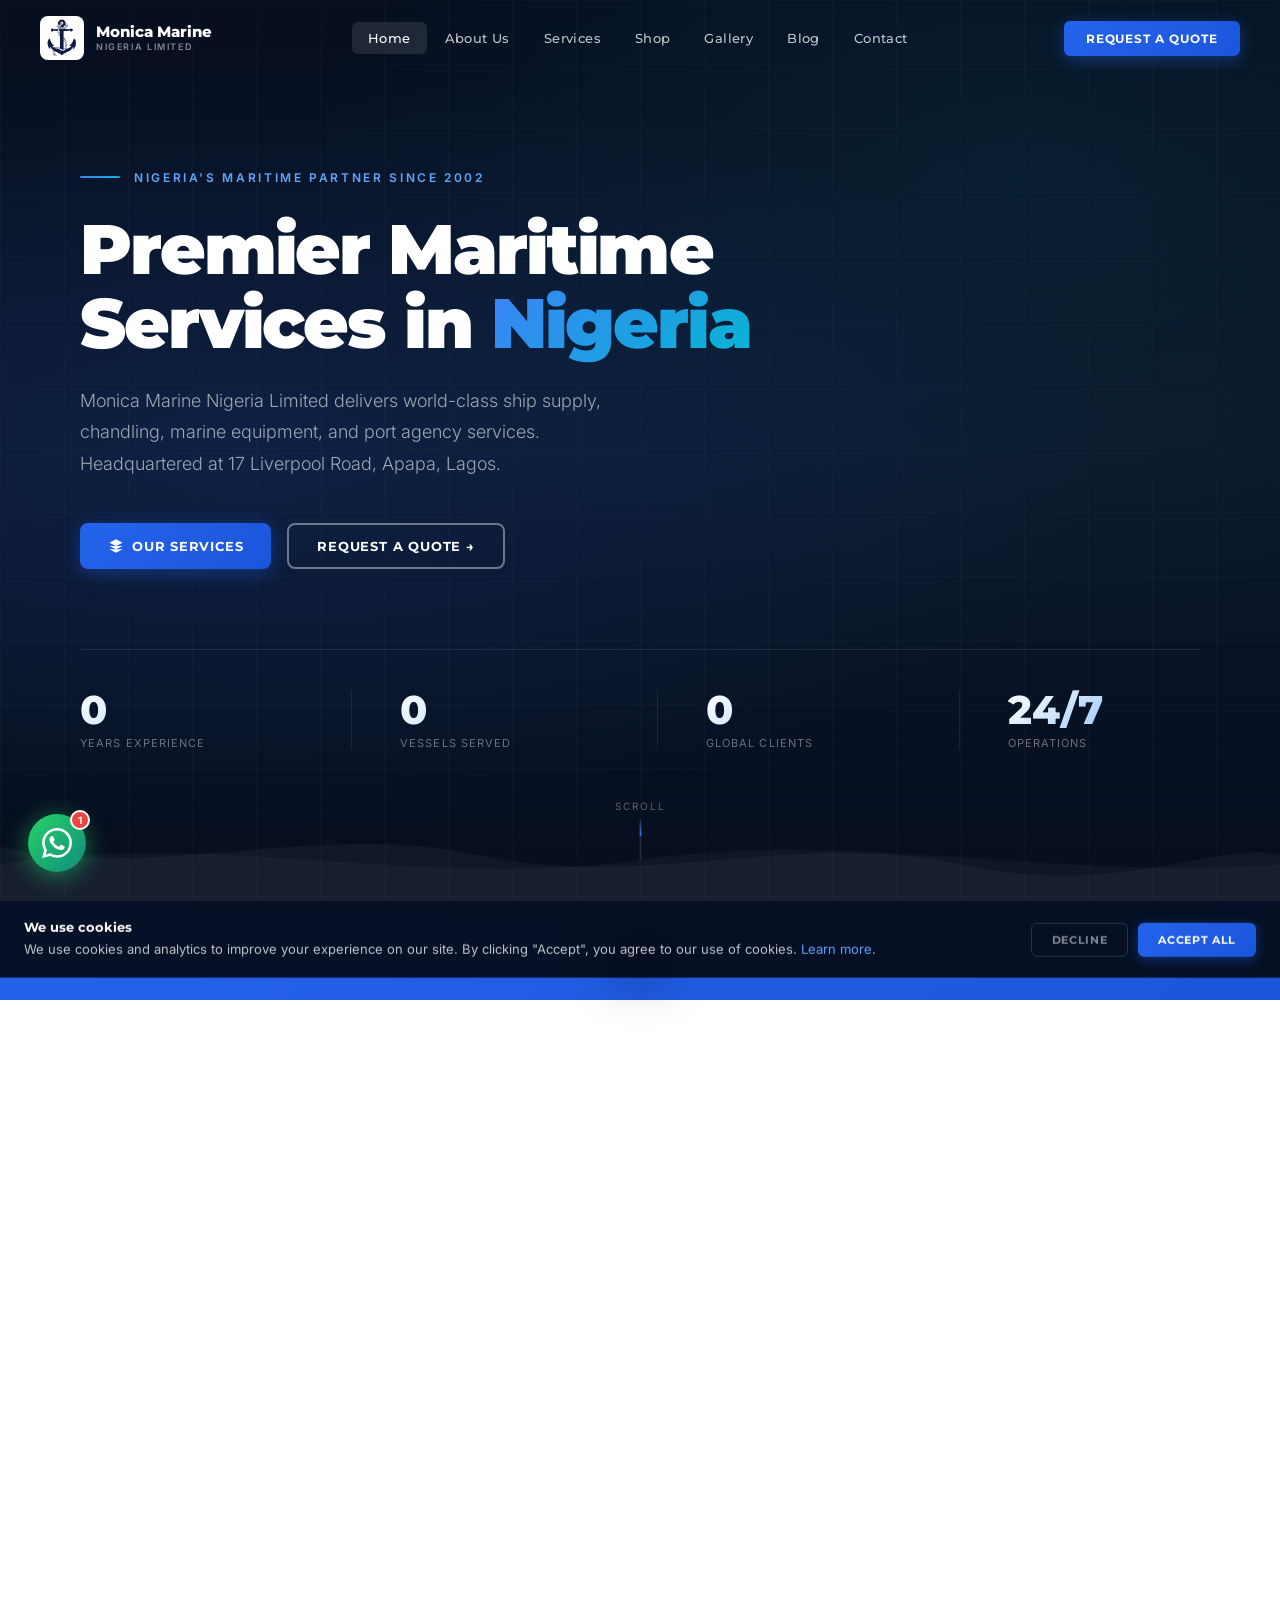
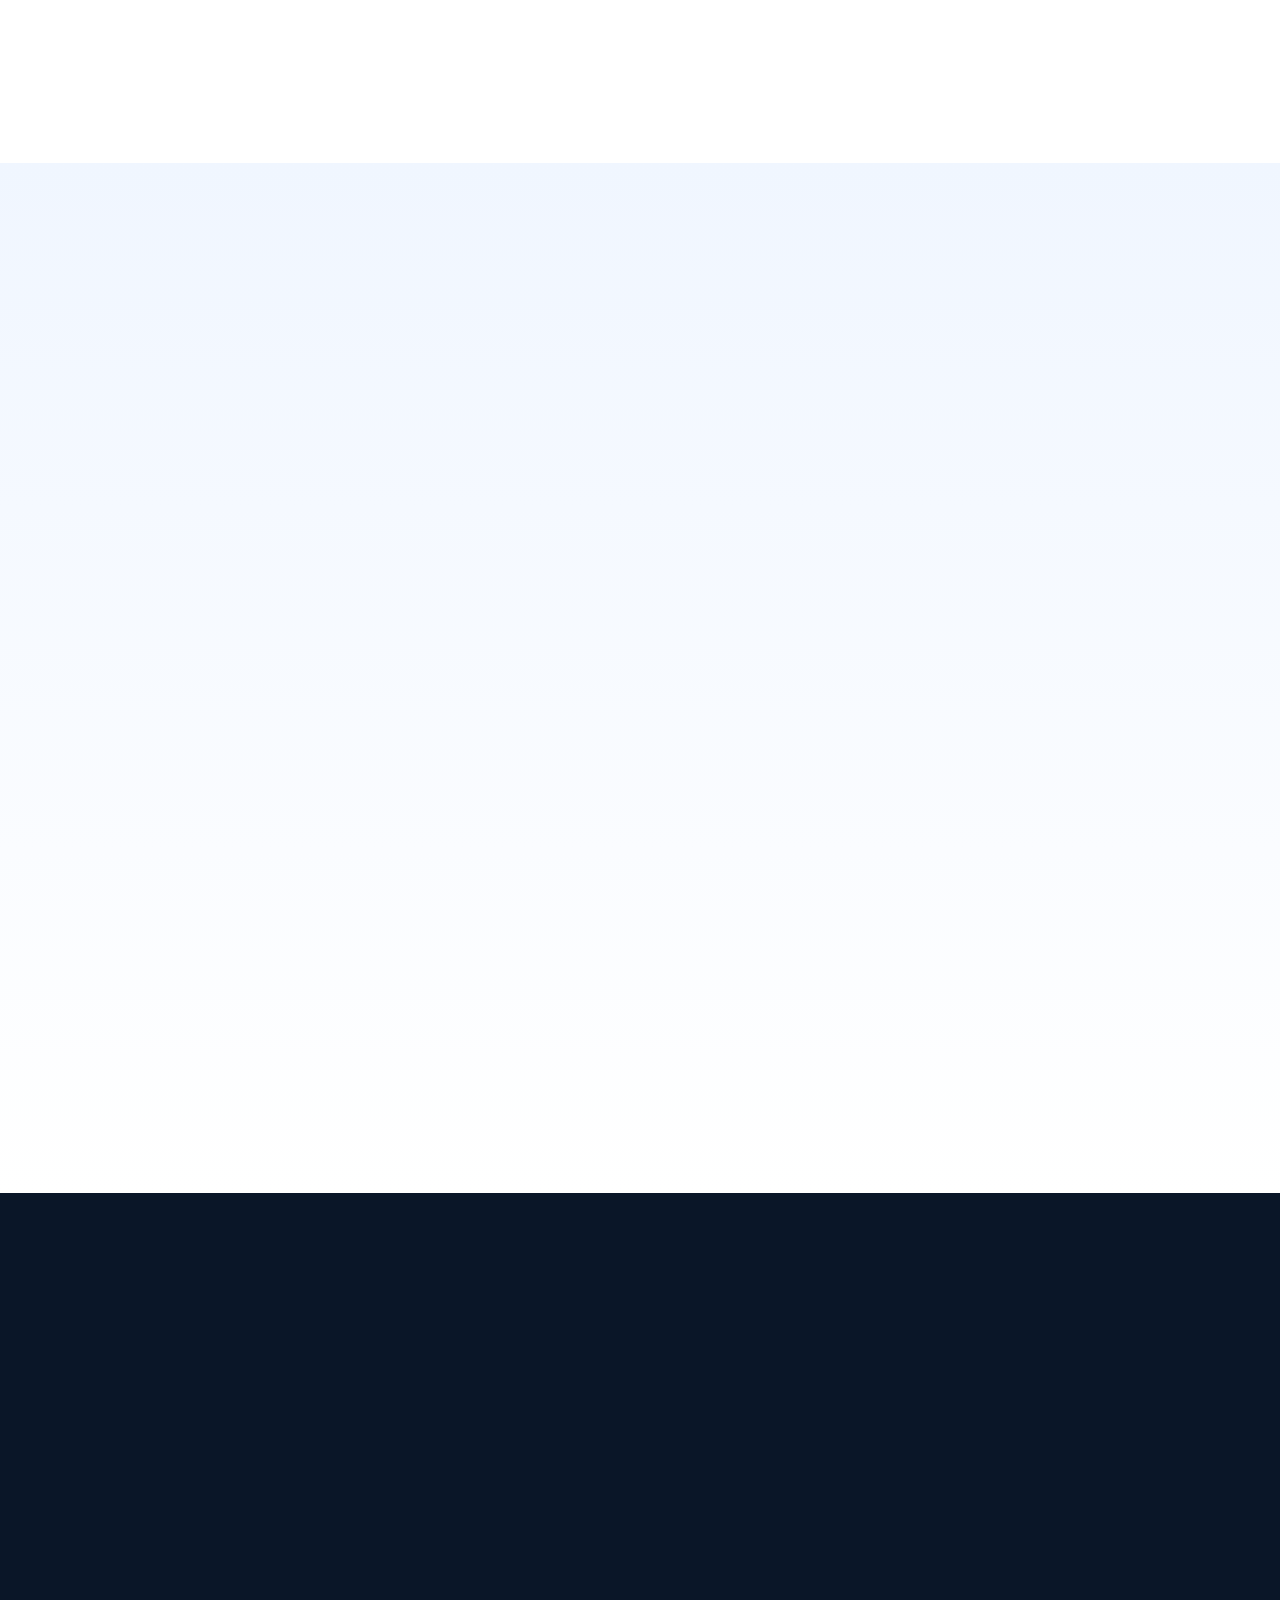
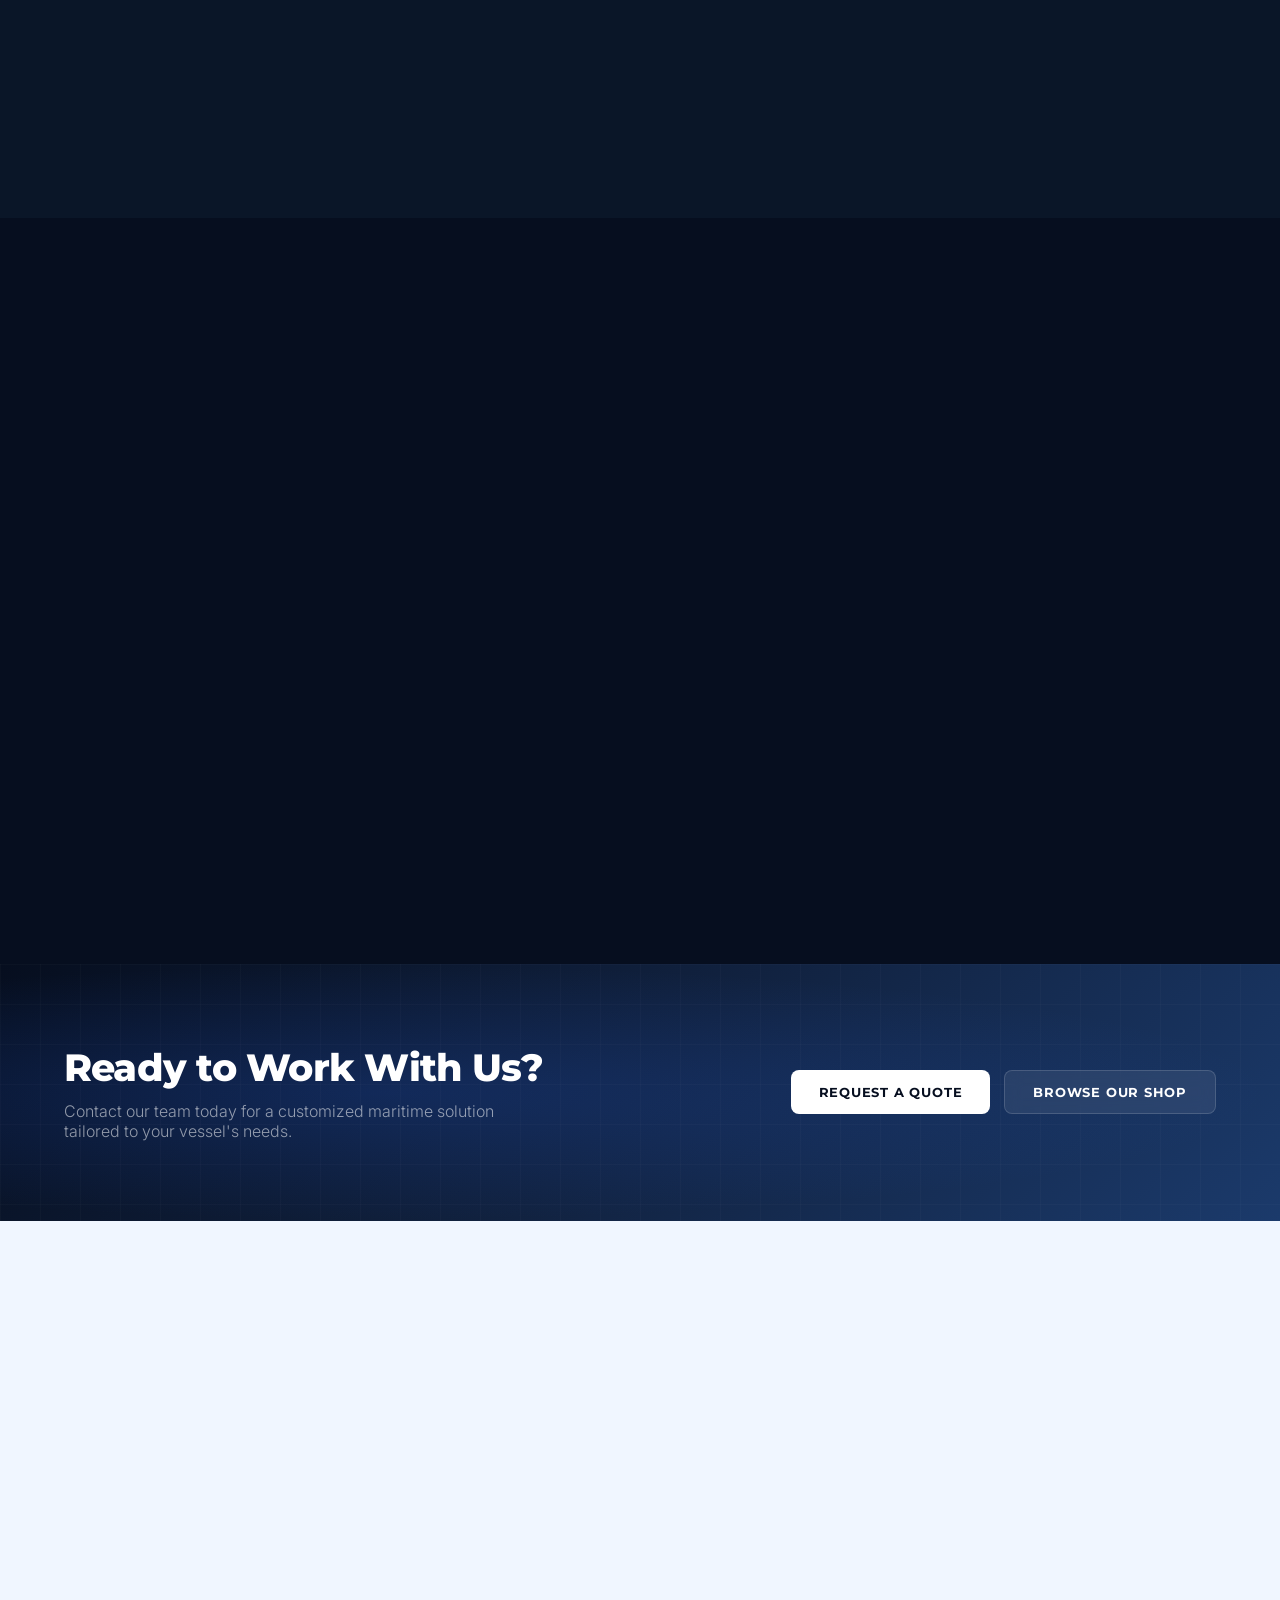
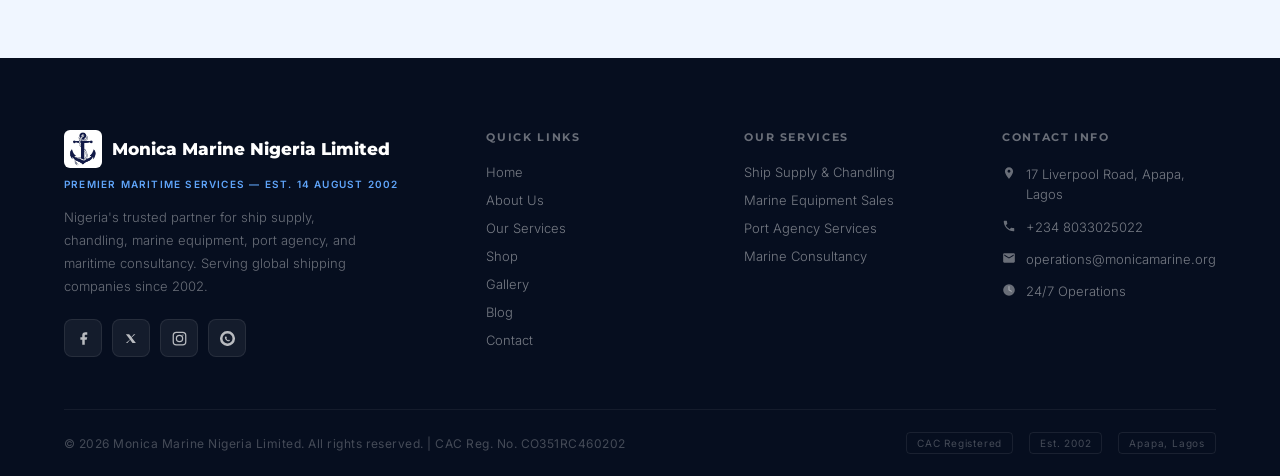
==== index.html @ 8b81b77f "Update: Wire up newsletter subscribe button to Formspree API" ====
<!DOCTYPE html>
<html lang="en">
<head>
<meta charset="UTF-8">
<meta name="viewport" content="width=device-width, initial-scale=1.0">
<meta name="description" content="Monica Marine Nigeria Limited — Nigeria's premier maritime services company. Ship supply, chandling, marine equipment, port agency and consultancy. 17 Liverpool Road, Apapa, Lagos. Est. 2002.">
<meta name="keywords" content="monica marine nigeria, ship supply lagos, marine chandling, port agency nigeria, marine equipment nigeria, apapa lagos shipping">
<title>Monica Marine Nigeria Limited | Premier Maritime Services</title>

<!-- Schema.org Structured Data -->
<script type="application/ld+json">
{
  "@context": "https://schema.org",
  "@graph": [
    {
      "@type": "LocalBusiness",
      "@id": "https://monicamarine.org/#business",
      "name": "Monica Marine Nigeria Limited",
      "alternateName": "Monica Marine",
      "description": "Nigeria's premier maritime services company offering ship supply, chandling, marine equipment sales, port agency services, and maritime consultancy since 2002.",
      "url": "https://monicamarine.org",
      "logo": "https://monicamarine.org/logo.jpeg",
      "image": "https://monicamarine.org/og-preview.png",
      "telephone": ["+2348033025022", "+2348064274838"],
      "email": "operations@monicamarine.org",
      "foundingDate": "2002-08-14",
      "address": {
        "@type": "PostalAddress",
        "streetAddress": "17 Liverpool Road, Apapa",
        "addressLocality": "Lagos",
        "addressCountry": "NG"
      },
      "geo": {
        "@type": "GeoCoordinates",
        "latitude": 6.4474,
        "longitude": 3.3603
      },
      "openingHoursSpecification": {
        "@type": "OpeningHoursSpecification",
        "dayOfWeek": ["Monday","Tuesday","Wednesday","Thursday","Friday","Saturday","Sunday"],
        "opens": "00:00",
        "closes": "23:59"
      },
      "sameAs": [
        "https://www.instagram.com/monicamarine.ddt",
        "https://wa.me/2348033025022"
      ],
      "hasOfferCatalog": {
        "@type": "OfferCatalog",
        "name": "Maritime Services",
        "itemListElement": [
          {"@type": "Offer", "itemOffered": {"@type": "Service", "name": "Ship Supply and Chandling"}},
          {"@type": "Offer", "itemOffered": {"@type": "Service", "name": "Marine Equipment Sales"}},
          {"@type": "Offer", "itemOffered": {"@type": "Service", "name": "Port Agency Services"}},
          {"@type": "Offer", "itemOffered": {"@type": "Service", "name": "Maritime Consultancy"}}
        ]
      },
      "priceRange": "$",
      "currenciesAccepted": "NGN, USD",
      "areaServed": "Nigeria"
    }
  ]
}




</script>
<!-- Favicon -->
<link rel="icon" type="image/jpeg" href="logo.jpeg">
<link rel="apple-touch-icon" href="logo.jpeg">
<!-- Open Graph / Social Sharing -->
<meta property="og:type" content="website">
<meta property="og:url" content="https://monicamarine.org">
<meta property="og:title" content="Monica Marine Nigeria Limited | Premier Maritime Services">
<meta property="og:description" content="Nigeria's premier maritime services company. Ship supply, chandling, marine equipment, port agency and consultancy in Apapa, Lagos. Est. 2002.">
<meta property="og:image" content="https://monicamarine.org/og-preview.png">
<meta property="og:image:width" content="1200">
<meta property="og:image:height" content="630">
<meta property="og:site_name" content="Monica Marine Nigeria">
<meta name="twitter:card" content="summary_large_image">
<meta name="twitter:title" content="Monica Marine Nigeria Limited | Premier Maritime Services">
<meta name="twitter:description" content="Nigeria's premier maritime services company. Ship supply, chandling, marine equipment and port agency in Apapa, Lagos.">
<meta name="twitter:image" content="https://monicamarine.org/og-preview.png">
<!-- Google Analytics GA4 (replace G-K09XX00K8D with your Measurement ID) -->
<script async src="https://www.googletagmanager.com/gtag/js?id=G-K09XX00K8D"></script>
<script>window.dataLayer=window.dataLayer||[];function gtag(){dataLayer.push(arguments)}gtag('js',new Date());gtag('config','G-K09XX00K8D');</script>
<!-- Font connections -->
<link rel="preconnect" href="https://fonts.googleapis.com">
<link rel="preconnect" href="https://fonts.gstatic.com" crossorigin>
<link rel="preload" href="logo.jpeg" as="image">
<link rel="preload" href="https://fonts.googleapis.com/css2?family=Montserrat:wght@700;800;900&family=Inter:wght@300;400;500&display=swap" as="style" onload="this.onload=null;this.rel='stylesheet'">
<noscript><link href="https://fonts.googleapis.com/css2?family=Montserrat:wght@700;800;900&family=Inter:wght@300;400;500&display=swap" rel="stylesheet"></noscript>
<style>
/* ============================================
   MONICA MARINE NIGERIA — PREMIUM REBUILD
   Design: Dark Ocean Theme, Glassmorphism,
   Animated, Fully Responsive
============================================ */
*,*::before,*::after{box-sizing:border-box;margin:0;padding:0}
:root{
  --navy:#060e1f;--navy2:#0a1628;--navy3:#0d1f3c;--navy4:#112240;--navy5:#1B3A6B;
  --blue:#1a56db;--blue2:#2563eb;--blue3:#3b82f6;--blue4:#60a5fa;--blue5:#93c5fd;
  --cyan:#06b6d4;--teal:#0d9488;
  --gold:#d4a017;--gold2:#f59e0b;
  --white:#fff;--off-white:#f0f6ff;--light:#dbeafe;
  --gray:#6b7280;--gray2:#9ca3af;--gray3:#e5e7eb;--gray4:#f3f4f6;
  --text:#1f2937;--text2:#374151;
  --green:#10b981;--red:#ef4444;
  --glass:rgba(255,255,255,0.05);--glass2:rgba(255,255,255,0.08);
  --glow:0 0 40px rgba(37,99,235,0.3);
  --shadow:0 4px 24px rgba(6,14,31,0.2);
  --shadow2:0 8px 48px rgba(6,14,31,0.35);
  --shadow3:0 16px 64px rgba(6,14,31,0.5);
  --radius:12px;--radius2:16px;--radius3:24px;
  --transition:all 0.3s cubic-bezier(0.4,0,0.2,1);
}
html{scroll-behavior:smooth;font-size:16px}
body{font-family:'Inter',sans-serif;color:var(--text);background:var(--navy);overflow-x:hidden}
img{max-width:100%;height:auto;display:block}
a{text-decoration:none;color:inherit}
button{cursor:pointer;border:none;background:none;font-family:inherit}

/* ---- SCROLLBAR ---- */
::-webkit-scrollbar{width:6px}
::-webkit-scrollbar-track{background:var(--navy2)}
::-webkit-scrollbar-thumb{background:var(--blue2);border-radius:3px}

/* ---- UTILITIES ---- */
.container{max-width:1200px;margin:0 auto;padding:0 24px}
.section{padding:96px 0}
.section-light{background:var(--white)}
.section-off{background:var(--off-white)}
.section-tag{display:inline-flex;align-items:center;gap:8px;font-size:11px;font-weight:700;letter-spacing:0.2em;text-transform:uppercase;color:var(--blue3);margin-bottom:12px}
.section-tag::before{content:'';width:24px;height:2px;background:var(--blue3);border-radius:1px}
.section-title{font-family:'Montserrat',sans-serif;font-weight:800;font-size:clamp(28px,4vw,46px);line-height:1.1;letter-spacing:-0.02em;margin-bottom:16px}
.section-title.dark{color:var(--navy)}
.section-title.light{color:var(--white)}
.section-sub{font-size:16px;line-height:1.75;font-weight:300;max-width:580px}
.section-sub.dark{color:var(--gray)}
.section-sub.light{color:rgba(255,255,255,0.6)}
.text-center{text-align:center}
.text-center .section-sub{margin:0 auto}

/* ---- REVEAL ANIMATION ---- */
.reveal{opacity:0;transform:translateY(32px);transition:opacity 0.7s ease,transform 0.7s ease}
.reveal.visible{opacity:1;transform:none}
.reveal-left{opacity:0;transform:translateX(-32px);transition:opacity 0.7s ease,transform 0.7s ease}
.reveal-left.visible{opacity:1;transform:none}
.reveal-right{opacity:0;transform:translateX(32px);transition:opacity 0.7s ease,transform 0.7s ease}
.reveal-right.visible{opacity:1;transform:none}
.delay-1{transition-delay:0.1s}
.delay-2{transition-delay:0.2s}
.delay-3{transition-delay:0.3s}
.delay-4{transition-delay:0.4s}
.delay-5{transition-delay:0.5s}

/* ---- PAGE SYSTEM ---- */
.page{display:none}
.page.active{display:block;animation:pageFade 0.4s ease forwards}
@keyframes pageFade{from{opacity:0;transform:translateY(8px)}to{opacity:1;transform:none}}

/* ---- BUTTONS ---- */
.btn{display:inline-flex;align-items:center;gap:8px;padding:13px 28px;border-radius:8px;font-family:'Montserrat',sans-serif;font-size:13px;font-weight:700;letter-spacing:0.06em;text-transform:uppercase;cursor:pointer;border:none;transition:var(--transition);position:relative;overflow:hidden}
.btn::before{content:'';position:absolute;inset:0;background:rgba(255,255,255,0.1);opacity:0;transition:opacity 0.2s}
.btn:hover::before{opacity:1}
.btn-primary{background:linear-gradient(135deg,var(--blue2),var(--blue));color:var(--white);box-shadow:0 4px 20px rgba(37,99,235,0.4)}
.btn-primary:hover{transform:translateY(-2px);box-shadow:0 8px 32px rgba(37,99,235,0.5)}
.btn-white{background:var(--white);color:var(--navy)}
.btn-white:hover{background:var(--light);transform:translateY(-2px)}
.btn-outline{background:transparent;color:var(--white);border:2px solid rgba(255,255,255,0.4)}
.btn-outline:hover{background:rgba(255,255,255,0.1);border-color:var(--white);transform:translateY(-2px)}
.btn-outline-blue{background:transparent;color:var(--blue2);border:2px solid var(--blue2)}
.btn-outline-blue:hover{background:var(--blue2);color:var(--white);transform:translateY(-2px)}
.btn-glass{background:var(--glass2);color:var(--white);border:1px solid rgba(255,255,255,0.15);backdrop-filter:blur(8px)}
.btn-glass:hover{background:rgba(255,255,255,0.15);transform:translateY(-2px)}

/* ---- BADGE ---- */
.badge{display:inline-block;padding:4px 12px;border-radius:20px;font-size:10px;font-weight:700;letter-spacing:0.1em;text-transform:uppercase}
.badge-blue{background:var(--light);color:var(--blue2)}
.badge-green{background:#d1fae5;color:#065f46}
.badge-gold{background:#fef3c7;color:#92400e}

/* =======================================
   NAVIGATION
======================================= */
nav{position:fixed;top:0;left:0;right:0;z-index:1000;transition:var(--transition)}
nav.scrolled{background:rgba(6,14,31,0.92);backdrop-filter:blur(20px);border-bottom:1px solid rgba(255,255,255,0.06);box-shadow:var(--shadow)}
.nav-inner{display:flex;align-items:center;justify-content:space-between;height:76px;padding:0 40px;max-width:1400px;margin:0 auto}
.nav-logo{display:flex;align-items:center;gap:12px;cursor:pointer}
.nav-logo-img{width:44px;height:44px;border-radius:8px;object-fit:contain;background:white;padding:3px}
.nav-logo-text{display:flex;flex-direction:column}
.nav-logo-name{font-family:'Montserrat',sans-serif;font-weight:800;font-size:15px;color:var(--white);line-height:1.1;transition:color 0.3s}
.nav-logo-sub{font-size:9px;font-weight:600;letter-spacing:0.18em;text-transform:uppercase;color:rgba(255,255,255,0.5);transition:color 0.3s}
.nav-links{display:flex;align-items:center;gap:2px}
.nav-link{padding:8px 16px;font-size:13px;font-weight:500;color:rgba(255,255,255,0.75);border-radius:6px;transition:var(--transition);cursor:pointer;font-family:'Montserrat',sans-serif;letter-spacing:0.03em}
.nav-link:hover,.nav-link.active{color:var(--white);background:rgba(255,255,255,0.1)}
.nav-cta{padding:10px 22px;background:linear-gradient(135deg,var(--blue2),var(--blue));color:var(--white);font-size:12px;font-weight:700;letter-spacing:0.08em;text-transform:uppercase;border-radius:6px;cursor:pointer;font-family:'Montserrat',sans-serif;transition:var(--transition);border:none;box-shadow:0 4px 16px rgba(37,99,235,0.4)}
.nav-cta:hover{transform:translateY(-1px);box-shadow:0 6px 24px rgba(37,99,235,0.5)}
/* HAMBURGER */
.hamburger{display:none;flex-direction:column;justify-content:center;align-items:center;gap:5px;cursor:pointer;padding:0;background:rgba(255,255,255,0.07);border:1px solid rgba(255,255,255,0.12);border-radius:10px;width:44px;height:44px;flex-shrink:0;position:relative;z-index:1100;transition:var(--transition)}
.hamburger:hover{background:rgba(255,255,255,0.13)}
.hamburger span{width:20px;height:2px;background:var(--white);border-radius:2px;transition:all 0.35s cubic-bezier(0.4,0,0.2,1);display:block;transform-origin:center}
.hamburger.open{background:rgba(255,255,255,0.12)}
.hamburger.open span:nth-child(1){transform:translateY(7px) rotate(45deg)}
.hamburger.open span:nth-child(2){opacity:0;transform:scaleX(0)}
.hamburger.open span:nth-child(3){transform:translateY(-7px) rotate(-45deg)}
/* MOBILE BACKDROP */
.mobile-backdrop{display:none;position:fixed;inset:0;background:rgba(0,0,0,0.65);backdrop-filter:blur(4px);z-index:1040;cursor:pointer}
.mobile-backdrop.open{display:block;animation:fadeInBack 0.3s ease forwards}
@keyframes fadeInBack{from{opacity:0}to{opacity:1}}
/* MOBILE PANEL */
.mobile-menu{display:none;position:fixed;top:0;right:0;bottom:0;width:min(300px,82vw);background:linear-gradient(160deg,#060e1f 0%,#0c1e38 60%,#0d2242 100%);box-shadow:-4px 0 60px rgba(0,0,0,0.7);z-index:1050;flex-direction:column;overflow-y:auto}
.mobile-menu.open{display:flex;animation:slideInRight 0.35s cubic-bezier(0.25,0.46,0.45,0.94) forwards}
@keyframes slideInRight{from{transform:translateX(100%)}to{transform:translateX(0)}}
/* MOBILE HEADER */
.mobile-menu-header{display:flex;align-items:center;justify-content:space-between;padding:22px 20px 18px;border-bottom:1px solid rgba(255,255,255,0.07)}
.mobile-menu-logo{display:flex;align-items:center;gap:10px}
.mobile-menu-logo img{width:34px;height:34px;border-radius:6px;object-fit:contain;background:white;padding:2px}
.mobile-menu-logo-name{font-family:'Montserrat',sans-serif;font-weight:800;font-size:13px;color:var(--white);line-height:1.2}
.mobile-menu-logo-sub{font-size:9px;color:rgba(255,255,255,0.4);letter-spacing:0.1em;text-transform:uppercase}
.mobile-menu-close{width:34px;height:34px;border-radius:8px;background:rgba(255,255,255,0.07);border:1px solid rgba(255,255,255,0.1);display:flex;align-items:center;justify-content:center;cursor:pointer;color:rgba(255,255,255,0.7);font-size:18px;line-height:1;transition:var(--transition);flex-shrink:0}
.mobile-menu-close:hover{background:rgba(255,255,255,0.15);color:white}
/* MOBILE LINKS */
.mobile-nav-links{display:flex;flex-direction:column;padding:12px 12px;gap:2px;flex:1}
.mobile-link{display:flex;align-items:center;gap:12px;padding:14px 16px;font-size:14px;font-weight:600;color:rgba(255,255,255,0.65);border-radius:10px;font-family:'Montserrat',sans-serif;transition:var(--transition);cursor:pointer;letter-spacing:0.02em;position:relative}
.mobile-link::before{content:'';position:absolute;left:0;top:50%;transform:translateY(-50%);width:3px;height:0;background:linear-gradient(180deg,var(--blue3),var(--cyan));border-radius:0 3px 3px 0;transition:height 0.2s ease}
.mobile-link:hover,.mobile-link.active-link{background:rgba(255,255,255,0.06);color:var(--white)}
.mobile-link:hover::before,.mobile-link.active-link::before{height:60%}
.mobile-link-icon{width:32px;height:32px;border-radius:8px;background:rgba(255,255,255,0.06);display:flex;align-items:center;justify-content:center;flex-shrink:0;transition:var(--transition)}
.mobile-link:hover .mobile-link-icon{background:rgba(37,99,235,0.25)}
/* MOBILE FOOTER */
.mobile-menu-footer{padding:16px 20px 28px;border-top:1px solid rgba(255,255,255,0.07);display:flex;flex-direction:column;gap:12px}
.mobile-cta{display:block;width:100%;padding:15px;background:linear-gradient(135deg,var(--blue2),var(--blue));color:var(--white);font-family:'Montserrat',sans-serif;font-size:12px;font-weight:700;letter-spacing:0.1em;text-transform:uppercase;border:none;border-radius:10px;cursor:pointer;text-align:center;box-shadow:0 4px 20px rgba(37,99,235,0.4);transition:var(--transition)}
.mobile-cta:hover{transform:translateY(-1px);box-shadow:0 6px 28px rgba(37,99,235,0.5)}
.mobile-contact-info{font-size:11px;color:rgba(255,255,255,0.28);text-align:center;line-height:1.7}
.mobile-contact-info a{color:rgba(255,255,255,0.45);text-decoration:none}

/* =======================================
   HOME — HERO
======================================= */
.hero{position:relative;min-height:100vh;display:flex;flex-direction:column;justify-content:center;overflow:hidden;background:var(--navy)}
.hero-bg{position:absolute;inset:0;background:radial-gradient(ellipse at 20% 50%,rgba(37,99,235,0.15) 0%,transparent 60%),radial-gradient(ellipse at 80% 20%,rgba(6,182,212,0.08) 0%,transparent 50%),linear-gradient(180deg,#060e1f 0%,#0a1628 50%,#060e1f 100%)}
.hero-grid{position:absolute;inset:0;background-image:linear-gradient(rgba(255,255,255,0.02) 1px,transparent 1px),linear-gradient(90deg,rgba(255,255,255,0.02) 1px,transparent 1px);background-size:64px 64px}
.particles-canvas{position:absolute;inset:0;z-index:1}
.hero-wave{position:absolute;bottom:0;left:0;right:0;z-index:2}
.hero-wave svg{width:100%;height:auto;display:block}
.hero-content{position:relative;z-index:3;padding:140px 40px 120px;max-width:1200px;margin:0 auto;width:100%}
.hero-eyebrow{display:flex;align-items:center;gap:14px;margin-bottom:28px;opacity:0;animation:fadeUp 0.8s 0.3s ease forwards}
.hero-line{width:40px;height:2px;background:linear-gradient(90deg,var(--blue3),var(--cyan));border-radius:1px}
.hero-eyebrow-text{font-size:12px;font-weight:600;letter-spacing:0.22em;text-transform:uppercase;color:var(--blue4)}
.hero h1{font-family:'Montserrat',sans-serif;font-weight:900;font-size:clamp(38px,5.5vw,72px);color:var(--white);line-height:1.05;letter-spacing:-0.03em;margin-bottom:24px;max-width:760px;opacity:0;animation:fadeUp 0.8s 0.5s ease forwards}
.hero h1 em{font-style:normal;background:linear-gradient(135deg,var(--blue3),var(--cyan));-webkit-background-clip:text;-webkit-text-fill-color:transparent;background-clip:text}
.hero-sub{font-size:18px;color:rgba(255,255,255,0.6);line-height:1.75;max-width:540px;margin-bottom:44px;font-weight:300;opacity:0;animation:fadeUp 0.8s 0.7s ease forwards}
.hero-btns{display:flex;gap:16px;flex-wrap:wrap;margin-bottom:80px;opacity:0;animation:fadeUp 0.8s 0.9s ease forwards}
.hero-stats{display:grid;grid-template-columns:repeat(4,auto);gap:0;border-top:1px solid rgba(255,255,255,0.1);padding-top:40px;opacity:0;animation:fadeUp 0.8s 1.1s ease forwards}
.hero-stat{padding:0 48px 0 0;margin-right:48px;border-right:1px solid rgba(255,255,255,0.08)}
.hero-stat:last-child{border-right:none;padding-right:0;margin-right:0}
.stat-val{font-family:'Montserrat',sans-serif;font-weight:800;font-size:40px;color:var(--white);line-height:1;background:linear-gradient(135deg,var(--white),var(--blue4));-webkit-background-clip:text;-webkit-text-fill-color:transparent;background-clip:text}
.stat-label{font-size:11px;color:rgba(255,255,255,0.4);letter-spacing:0.1em;text-transform:uppercase;margin-top:6px}
@keyframes fadeUp{from{opacity:0;transform:translateY(24px)}to{opacity:1;transform:none}}

/* SCROLL INDICATOR */
.scroll-indicator{position:absolute;bottom:40px;left:50%;transform:translateX(-50%);z-index:3;display:flex;flex-direction:column;align-items:center;gap:8px;opacity:0;animation:fadeIn 1s 1.8s ease forwards}
.scroll-indicator span{font-size:10px;letter-spacing:0.2em;text-transform:uppercase;color:rgba(255,255,255,0.35)}
.scroll-dot{width:2px;height:40px;background:rgba(255,255,255,0.1);border-radius:1px;position:relative;overflow:hidden}
.scroll-dot::after{content:'';position:absolute;top:0;left:0;width:100%;height:40%;background:linear-gradient(180deg,transparent,var(--blue3));border-radius:1px;animation:scrollPulse 1.8s ease infinite}
@keyframes scrollPulse{from{transform:translateY(-100%)}to{transform:translateY(300%)}}
@keyframes fadeIn{from{opacity:0}to{opacity:1}}

/* ---- SERVICES STRIP ---- */
.strip{background:linear-gradient(135deg,var(--blue2),var(--blue))}
.strip-inner{display:grid;grid-template-columns:repeat(4,1fr)}
.strip-item{padding:28px 24px;border-right:1px solid rgba(255,255,255,0.12);display:flex;align-items:center;gap:14px;transition:var(--transition);cursor:pointer;position:relative;overflow:hidden}
.strip-item::before{content:'';position:absolute;inset:0;background:rgba(255,255,255,0.05);transform:scaleX(0);transform-origin:left;transition:transform 0.3s ease}
.strip-item:hover::before{transform:scaleX(1)}
.strip-item:last-child{border-right:none}
.strip-icon{width:44px;height:44px;background:rgba(255,255,255,0.15);border-radius:10px;display:flex;align-items:center;justify-content:center;flex-shrink:0;transition:var(--transition)}
.strip-item:hover .strip-icon{background:rgba(255,255,255,0.25);transform:scale(1.05)}
.strip-text{font-family:'Montserrat',sans-serif;font-size:13px;font-weight:600;color:var(--white);line-height:1.35}

/* ---- ABOUT (HOME) ---- */
.about-grid{display:grid;grid-template-columns:1fr 1fr;gap:80px;align-items:center}
.about-img-wrap{position:relative}
.about-img-main{width:100%;aspect-ratio:4/3;border-radius:var(--radius2);overflow:hidden;position:relative;box-shadow:var(--shadow3)}
.about-img-main img{width:100%;height:100%;object-fit:cover}
.about-img-overlay{position:absolute;inset:0;background:linear-gradient(135deg,rgba(6,14,31,0.3),transparent)}
.about-badge-float{position:absolute;bottom:-20px;right:-20px;background:var(--white);border-radius:var(--radius);padding:18px 22px;box-shadow:var(--shadow2);border:1px solid var(--gray3)}
.about-badge-val{font-family:'Montserrat',sans-serif;font-weight:800;font-size:30px;color:var(--navy);line-height:1;background:linear-gradient(135deg,var(--navy),var(--blue2));-webkit-background-clip:text;-webkit-text-fill-color:transparent;background-clip:text}
.about-badge-label{font-size:11px;color:var(--gray);text-transform:uppercase;letter-spacing:0.08em;margin-top:4px}
.about-checklist{display:flex;flex-direction:column;gap:14px;margin:28px 0 36px}
.about-check{display:flex;align-items:flex-start;gap:14px;font-size:14px;color:var(--text2);line-height:1.6}
.check-icon{width:22px;height:22px;background:linear-gradient(135deg,var(--blue2),var(--cyan));border-radius:50%;display:flex;align-items:center;justify-content:center;flex-shrink:0;margin-top:1px;color:white;font-size:11px;font-weight:700}

/* ---- SERVICES (HOME) ---- */
.services-home{background:linear-gradient(180deg,var(--off-white),var(--white))}
.services-grid-home{display:grid;grid-template-columns:repeat(2,1fr);gap:24px;margin-top:56px}
.service-card{background:var(--white);border:1px solid var(--gray3);border-radius:var(--radius2);padding:36px;transition:var(--transition);cursor:pointer;position:relative;overflow:hidden;group:true}
.service-card::after{content:'';position:absolute;top:0;left:0;right:0;height:3px;background:linear-gradient(90deg,var(--blue2),var(--cyan));transform:scaleX(0);transition:transform 0.3s ease;transform-origin:left}
.service-card:hover{box-shadow:var(--shadow2);transform:translateY(-4px);border-color:transparent}
.service-card:hover::after{transform:scaleX(1)}
.service-icon-wrap{width:60px;height:60px;background:linear-gradient(135deg,var(--light),#bfdbfe);border-radius:14px;display:flex;align-items:center;justify-content:center;margin-bottom:22px;transition:var(--transition)}
.service-card:hover .service-icon-wrap{background:linear-gradient(135deg,var(--blue2),var(--blue));transform:scale(1.05)}
.service-card:hover .service-icon-wrap svg{fill:white}
.service-name{font-family:'Montserrat',sans-serif;font-weight:700;font-size:19px;color:var(--navy);margin-bottom:10px}
.service-desc{font-size:14px;color:var(--gray);line-height:1.75;margin-bottom:22px;font-weight:300}
.service-link{font-size:13px;font-weight:600;color:var(--blue2);display:flex;align-items:center;gap:6px;font-family:'Montserrat',sans-serif}
.service-arrow{transition:transform 0.2s ease}
.service-card:hover .service-arrow{transform:translateX(5px)}

/* ---- WHY US ---- */
.why-section{background:var(--navy2)}
.why-grid{display:grid;grid-template-columns:repeat(3,1fr);gap:1px;background:rgba(255,255,255,0.06);border:1px solid rgba(255,255,255,0.06);border-radius:var(--radius2);overflow:hidden;margin-top:56px}
.why-card{padding:40px 32px;background:var(--navy2);text-align:center;transition:var(--transition)}
.why-card:hover{background:var(--navy3)}
.why-num{font-family:'Montserrat',sans-serif;font-weight:800;font-size:52px;color:rgba(37,99,235,0.2);line-height:1;margin-bottom:16px}
.why-title{font-family:'Montserrat',sans-serif;font-weight:700;font-size:17px;color:var(--white);margin-bottom:10px}
.why-desc{font-size:13px;color:rgba(255,255,255,0.45);line-height:1.75;font-weight:300}

/* ---- CTA BANNER ---- */
.cta-banner{background:linear-gradient(135deg,var(--navy),var(--navy4),var(--navy5));padding:80px 0;position:relative;overflow:hidden}
.cta-banner::before{content:'';position:absolute;inset:0;background:radial-gradient(ellipse at 30% 50%,rgba(37,99,235,0.2),transparent 70%)}
.cta-grid-lines{position:absolute;inset:0;background-image:linear-gradient(rgba(255,255,255,0.02) 1px,transparent 1px),linear-gradient(90deg,rgba(255,255,255,0.02) 1px,transparent 1px);background-size:40px 40px}
.cta-inner{position:relative;z-index:1;display:flex;align-items:center;justify-content:space-between;gap:36px;flex-wrap:wrap}
.cta-text h2{font-family:'Montserrat',sans-serif;font-weight:800;font-size:clamp(24px,3vw,38px);color:var(--white);margin-bottom:10px;letter-spacing:-0.02em}
.cta-text p{font-size:16px;color:rgba(255,255,255,0.55);font-weight:300;max-width:480px}
.cta-btns{display:flex;gap:14px;flex-wrap:wrap}

/* ---- PARTNERS ---- */
.partners-row{display:flex;align-items:center;justify-content:center;gap:0;overflow:hidden;margin-top:52px}
.partners-track{display:flex;gap:16px;animation:scrollLeft 30s linear infinite}
.partner-pill{padding:10px 20px;background:var(--white);border:1px solid var(--gray3);border-radius:6px;font-family:'Montserrat',sans-serif;font-size:12px;font-weight:700;color:var(--gray);letter-spacing:0.05em;white-space:nowrap;transition:var(--transition)}
.partner-pill:hover{color:var(--navy);border-color:var(--navy);background:var(--off-white)}
@keyframes scrollLeft{from{transform:translateX(0)}to{transform:translateX(-50%)}}

/* =======================================
   ABOUT PAGE
======================================= */
.page-hero{background:linear-gradient(135deg,var(--navy) 0%,var(--navy4) 60%,var(--navy5) 100%);padding:150px 0 80px;position:relative;overflow:hidden}
.page-hero::before{content:'';position:absolute;inset:0;background:radial-gradient(ellipse at 60% 40%,rgba(37,99,235,0.15),transparent 60%);background-image:linear-gradient(rgba(255,255,255,0.015) 1px,transparent 1px),linear-gradient(90deg,rgba(255,255,255,0.015) 1px,transparent 1px);background-size:60px 60px}
.page-hero-inner{position:relative;z-index:1}
.breadcrumb{display:flex;align-items:center;gap:8px;font-size:12px;color:rgba(255,255,255,0.4);margin-bottom:22px;letter-spacing:0.04em}
.breadcrumb .bc-link{color:var(--blue4);cursor:pointer;transition:color 0.2s}
.breadcrumb .bc-link:hover{color:var(--white)}
.breadcrumb .bc-sep{color:rgba(255,255,255,0.2)}
.page-hero h1{font-family:'Montserrat',sans-serif;font-weight:800;font-size:clamp(34px,5vw,60px);color:var(--white);margin-bottom:16px;letter-spacing:-0.02em}
.page-hero p{font-size:18px;color:rgba(255,255,255,0.6);font-weight:300;max-width:560px;line-height:1.7}

.timeline{position:relative;padding-left:36px;margin-top:52px}
.timeline::before{content:'';position:absolute;left:6px;top:0;bottom:0;width:2px;background:linear-gradient(180deg,var(--blue2),transparent)}
.timeline-item{position:relative;padding-bottom:44px}
.timeline-dot{position:absolute;left:-42px;top:4px;width:16px;height:16px;border-radius:50%;background:linear-gradient(135deg,var(--blue2),var(--cyan));border:3px solid var(--white);box-shadow:0 0 0 3px var(--blue2),var(--glow)}
.timeline-year{font-family:'Montserrat',sans-serif;font-weight:700;font-size:12px;color:var(--blue2);letter-spacing:0.12em;margin-bottom:6px;text-transform:uppercase}
.timeline-title{font-family:'Montserrat',sans-serif;font-weight:700;font-size:18px;color:var(--navy);margin-bottom:8px}
.timeline-desc{font-size:14px;color:var(--gray);line-height:1.7;font-weight:300}

.values-grid{display:grid;grid-template-columns:repeat(3,1fr);gap:20px;margin-top:52px}
.value-card{padding:28px;background:var(--off-white);border-radius:var(--radius);border-left:3px solid var(--blue2);transition:var(--transition)}
.value-card:hover{background:var(--light);transform:translateY(-2px);box-shadow:var(--shadow)}
.value-icon{margin-bottom:14px}
.value-title{font-family:'Montserrat',sans-serif;font-weight:700;font-size:17px;color:var(--navy);margin-bottom:8px}
.value-desc{font-size:14px;color:var(--gray);line-height:1.7;font-weight:300}

.team-grid{display:grid;grid-template-columns:repeat(auto-fill,minmax(260px,1fr));gap:24px;margin-top:52px}
.team-card{background:var(--white);border:1px solid var(--gray3);border-radius:var(--radius2);overflow:hidden;transition:var(--transition)}
.team-card:hover{box-shadow:var(--shadow2);transform:translateY(-4px)}
.team-photo img{width:100%;height:100%;object-fit:cover;object-position:center 15%;display:block;transition:transform 0.5s ease}
.team-card:hover .team-photo img{transform:scale(1.04)}
.team-photo{height:280px;display:flex;align-items:center;justify-content:center;font-family:'Montserrat',sans-serif;font-weight:800;font-size:32px;color:var(--white);position:relative;overflow:hidden}
.team-photo::after{content:'';position:absolute;inset:0;background:linear-gradient(to bottom,transparent 50%,rgba(0,0,0,0.45))}
.team-initials{position:relative;z-index:1;width:72px;height:72px;border-radius:50%;background:rgba(255,255,255,0.15);border:2px solid rgba(255,255,255,0.3);display:flex;align-items:center;justify-content:center;backdrop-filter:blur(8px)}
.team-info{padding:22px}
.team-name{font-family:'Montserrat',sans-serif;font-weight:700;font-size:17px;color:var(--navy);margin-bottom:4px}
.team-role{font-size:11px;color:var(--blue2);font-weight:700;letter-spacing:0.1em;text-transform:uppercase;margin-bottom:12px}
/* Featured MD card */
.team-card.team-featured{grid-column:1/-1;display:grid;grid-template-columns:400px 1fr;min-height:380px}
.team-card.team-featured .team-photo{height:100%;min-height:380px}
.team-card.team-featured .team-photo img{object-position:center 10%}
.team-card.team-featured .team-info{padding:36px 44px;display:flex;flex-direction:column;justify-content:center}
.team-card.team-featured .team-name{font-size:26px;margin-bottom:6px}
.team-card.team-featured .team-role{font-size:12px;margin-bottom:16px}
.team-card.team-featured .team-bio{font-size:15px;line-height:1.85;margin-bottom:22px;color:var(--gray);font-weight:300}
.team-md-badge{display:inline-flex;align-items:center;gap:7px;background:linear-gradient(90deg,#1B3A6B,#2563EB);color:#fff;padding:6px 16px;border-radius:20px;font-size:10px;font-weight:700;letter-spacing:0.1em;text-transform:uppercase;margin-bottom:18px;width:fit-content}
@media(max-width:768px){.team-card.team-featured{grid-template-columns:1fr}.team-card.team-featured .team-photo{min-height:280px;max-height:380px}}
.team-bio{font-size:13px;color:var(--gray);line-height:1.65;font-weight:300;margin-bottom:12px}
.team-contact{display:flex;flex-direction:column;gap:4px}
.team-contact a{font-size:12px;color:var(--blue2);font-weight:500;transition:color 0.2s}
.team-contact a:hover{color:var(--navy)}

.clients-grid{display:grid;grid-template-columns:repeat(auto-fill,minmax(220px,1fr));gap:12px;margin-top:44px}
.client-pill{padding:12px 20px;background:var(--white);border:1px solid var(--gray3);border-radius:8px;font-size:13px;font-weight:600;color:var(--gray);font-family:'Montserrat',sans-serif;transition:var(--transition);cursor:default}
.client-pill:hover{color:var(--navy);border-color:var(--blue2);background:var(--light);box-shadow:0 2px 12px rgba(37,99,235,0.1)}

/* =======================================
   SERVICES PAGE
======================================= */
.services-full-grid{display:grid;grid-template-columns:repeat(auto-fill,minmax(320px,1fr));gap:32px;margin-top:24px}
.svc-card{background:var(--white);border-radius:var(--radius);overflow:hidden;border:1px solid var(--gray3);transition:var(--transition);display:flex;flex-direction:column}
.svc-card:hover{transform:translateY(-5px);box-shadow:var(--shadow3)}
.svc-top{height:260px;display:flex;align-items:center;justify-content:center;position:relative;overflow:hidden}
.svc-top img{width:100%;height:100%;object-fit:cover;object-position:center center;position:absolute;inset:0;z-index:0;transition:transform 0.6s ease}
.svc-card:hover .svc-top img{transform:scale(1.05)}
.svc-top-overlay{position:absolute;inset:0;background:linear-gradient(180deg,transparent,rgba(6,14,31,0.6));z-index:1}
.svc-body{padding:32px;flex:1;display:flex;flex-direction:column}
.svc-name{font-family:'Montserrat',sans-serif;font-weight:700;font-size:22px;color:var(--navy);margin:12px 0 10px}
.svc-desc{font-size:14px;color:var(--gray);line-height:1.75;margin-bottom:22px;font-weight:300}
.svc-includes{display:flex;flex-direction:column;gap:10px;margin-bottom:26px}
.svc-include{display:flex;align-items:flex-start;gap:10px;font-size:13px;color:var(--text2);line-height:1.55}
.svc-dot{width:6px;height:6px;border-radius:50%;background:linear-gradient(135deg,var(--blue2),var(--cyan));flex-shrink:0;margin-top:7px}

/* =======================================
   SHOP PAGE
======================================= */
.shop-layout{display:grid;grid-template-columns:280px 1fr;gap:32px;align-items:start;margin-top:48px}
.shop-sidebar{background:var(--white);border:1px solid var(--gray3);border-radius:var(--radius2);padding:28px;position:sticky;top:96px;box-shadow:var(--shadow)}
.sidebar-title{font-family:'Montserrat',sans-serif;font-weight:700;font-size:13px;color:var(--navy);margin-bottom:14px;padding-bottom:12px;border-bottom:1px solid var(--gray3);letter-spacing:0.04em;text-transform:uppercase}
.sidebar-cats{display:flex;flex-direction:column;gap:3px;margin-bottom:24px}
.sidebar-cat{padding:10px 14px;font-size:13px;font-weight:500;color:var(--text2);border-radius:8px;cursor:pointer;transition:var(--transition);font-family:'Montserrat',sans-serif;display:flex;align-items:center;justify-content:space-between}
.sidebar-cat:hover,.sidebar-cat.active{background:var(--light);color:var(--blue2);font-weight:600}
.sidebar-cat .cat-count{font-size:11px;background:var(--gray3);color:var(--gray);padding:2px 7px;border-radius:10px}
.sidebar-cat.active .cat-count{background:var(--blue2);color:white}

.shop-search{display:flex;align-items:center;gap:10px;padding:11px 16px;background:var(--off-white);border:1px solid var(--gray3);border-radius:8px;margin-bottom:20px;transition:border-color 0.2s}
.shop-search:focus-within{border-color:var(--blue2)}
.shop-search input{flex:1;background:none;border:none;outline:none;font-family:'Inter',sans-serif;font-size:14px;color:var(--text)}
.shop-search input::placeholder{color:var(--gray2)}

.shop-top{display:flex;align-items:center;justify-content:space-between;margin-bottom:24px;flex-wrap:wrap;gap:12px}
.shop-count{font-size:14px;color:var(--gray)}
.shop-count strong{color:var(--navy)}
.shop-sort{padding:9px 14px;border:1px solid var(--gray3);border-radius:8px;font-size:13px;color:var(--text);outline:none;font-family:'Inter',sans-serif;background:var(--white);cursor:pointer}

.products-grid{display:grid;grid-template-columns:repeat(auto-fill,minmax(220px,1fr));gap:20px}
.product-card{background:var(--white);border:1px solid var(--gray3);border-radius:var(--radius);overflow:hidden;transition:var(--transition);cursor:pointer}
.product-card:hover{box-shadow:var(--shadow2);transform:translateY(-4px);border-color:transparent}
.product-img{height:180px;background:linear-gradient(135deg,var(--off-white),var(--light));display:flex;align-items:center;justify-content:center;overflow:hidden;position:relative}
.product-img img{width:100%;height:100%;object-fit:cover;transition:transform 0.4s ease}
.product-card:hover .product-img img{transform:scale(1.08)}
.product-img-placeholder{display:none;align-items:center;justify-content:center;width:100%;height:100%;background:linear-gradient(135deg,#dbeafe,#eff6ff);flex-direction:column;gap:10px}
.modal-img-placeholder{display:flex;align-items:center;justify-content:center;width:100%;height:100%;background:linear-gradient(135deg,#dbeafe,#eff6ff)}
.product-badge{position:absolute;top:10px;left:10px;z-index:1}
.product-body{padding:16px}
.product-cat{font-size:10px;font-weight:700;letter-spacing:0.12em;text-transform:uppercase;color:var(--blue2);margin-bottom:6px}
.product-name{font-family:'Montserrat',sans-serif;font-weight:600;font-size:13px;color:var(--navy);margin-bottom:6px;line-height:1.4}
.product-sku{font-size:11px;color:var(--gray2);margin-bottom:12px}
.product-footer{display:flex;align-items:center;justify-content:space-between;padding-top:10px;border-top:1px solid var(--gray3)}
.product-price{font-size:11px;color:var(--gray);font-weight:500}
.add-btn{padding:8px 14px;background:linear-gradient(135deg,var(--blue2),var(--blue));color:var(--white);font-size:11px;font-weight:700;letter-spacing:0.06em;text-transform:uppercase;border:none;border-radius:6px;cursor:pointer;font-family:'Montserrat',sans-serif;transition:var(--transition)}
.add-btn:hover{transform:translateY(-1px);box-shadow:0 4px 16px rgba(37,99,235,0.35)}

/* CART BAR */
.cart-bar{position:fixed;bottom:28px;right:28px;background:linear-gradient(135deg,var(--navy3),var(--navy4));color:var(--white);border-radius:var(--radius);padding:16px 22px;display:flex;align-items:center;gap:14px;box-shadow:var(--shadow3);z-index:200;cursor:pointer;transition:var(--transition);transform:translateY(120px);opacity:0;border:1px solid rgba(255,255,255,0.1);backdrop-filter:blur(8px)}
.cart-bar.visible{transform:translateY(0);opacity:1}
.cart-bar:hover{background:linear-gradient(135deg,var(--navy4),var(--navy5));transform:translateY(-2px)}
.cart-bar-text{font-family:'Montserrat',sans-serif;font-weight:600;font-size:13px}
.cart-count-badge{background:linear-gradient(135deg,var(--blue2),var(--cyan));color:var(--white);width:24px;height:24px;border-radius:50%;display:flex;align-items:center;justify-content:center;font-size:12px;font-weight:800;font-family:'Montserrat',sans-serif;flex-shrink:0}

/* PRODUCT MODAL */
.modal-overlay{position:fixed;inset:0;background:rgba(6,14,31,0.85);backdrop-filter:blur(8px);z-index:2000;display:flex;align-items:center;justify-content:center;padding:24px;opacity:0;pointer-events:none;transition:opacity 0.3s ease}
.modal-overlay.open{opacity:1;pointer-events:all}
.modal{background:var(--white);border-radius:var(--radius2);max-width:640px;width:100%;overflow:hidden;transform:scale(0.9);transition:transform 0.3s ease;max-height:90vh;overflow-y:auto}
.modal-overlay.open .modal{transform:scale(1)}
.modal-img{height:260px;overflow:hidden;position:relative;background:linear-gradient(135deg,var(--off-white),var(--light))}
.modal-img img{width:100%;height:100%;object-fit:cover}
.modal-img-placeholder{display:flex;align-items:center;justify-content:center;width:100%;height:100%;font-size:80px}
.modal-close{position:absolute;top:16px;right:16px;width:36px;height:36px;border-radius:50%;background:rgba(0,0,0,0.4);color:white;display:flex;align-items:center;justify-content:center;cursor:pointer;font-size:18px;transition:var(--transition);z-index:1}
.modal-close:hover{background:rgba(0,0,0,0.7)}
.modal-body{padding:28px 32px}
.modal-cat{font-size:10px;font-weight:700;letter-spacing:0.15em;text-transform:uppercase;color:var(--blue2);margin-bottom:8px}
.modal-name{font-family:'Montserrat',sans-serif;font-weight:700;font-size:22px;color:var(--navy);margin-bottom:8px}
.modal-sku{font-size:12px;color:var(--gray2);margin-bottom:20px;font-family:'Inter',sans-serif}
.modal-desc{font-size:14px;color:var(--gray);line-height:1.75;margin-bottom:24px;font-weight:300}
.modal-actions{display:flex;gap:12px;flex-wrap:wrap}

/* =======================================
   GALLERY PAGE
======================================= */
.gallery-grid{display:grid;grid-template-columns:repeat(auto-fill,minmax(280px,1fr));gap:16px;margin-top:52px}
.gallery-item{border-radius:var(--radius);overflow:hidden;cursor:pointer;position:relative;aspect-ratio:4/3;background:var(--off-white)}
.gallery-item img{width:100%;height:100%;object-fit:cover;transition:transform 0.5s ease}
.gallery-item:hover img{transform:scale(1.06)}
.gallery-item-overlay{position:absolute;inset:0;background:linear-gradient(to top,rgba(6,14,31,0.7),transparent);opacity:0;transition:opacity 0.3s ease;display:flex;align-items:flex-end;padding:20px}
.gallery-item:hover .gallery-item-overlay{opacity:1}
.gallery-item-label{font-family:'Montserrat',sans-serif;font-weight:600;font-size:14px;color:var(--white)}

.lightbox{position:fixed;inset:0;z-index:3000;display:flex;align-items:center;justify-content:center;opacity:0;pointer-events:none;transition:opacity 0.35s ease}
.lightbox.open{opacity:1;pointer-events:all}
.lightbox-backdrop{position:absolute;inset:0;background:rgba(4,10,22,0.96);backdrop-filter:blur(8px)}
.lightbox-content{position:relative;z-index:1;max-width:92vw;max-height:90vh;display:flex;flex-direction:column;align-items:center;gap:12px}
.lightbox-content img{max-width:90vw;max-height:80vh;object-fit:contain;border-radius:10px;box-shadow:0 24px 80px rgba(0,0,0,0.7);transition:transform 0.3s ease}
.lightbox-caption{display:flex;justify-content:space-between;align-items:center;width:100%;padding:0 4px;gap:16px}
.lightbox-caption span{font-size:13px;color:rgba(255,255,255,0.65);font-family:'Inter',sans-serif}
.lightbox-counter{color:rgba(255,255,255,0.35);font-size:12px;white-space:nowrap}
.lightbox-close{position:absolute;top:20px;right:20px;width:42px;height:42px;border-radius:50%;background:rgba(255,255,255,0.1);color:white;display:flex;align-items:center;justify-content:center;cursor:pointer;font-size:18px;transition:all 0.2s;border:1px solid rgba(255,255,255,0.15);z-index:2}
.lightbox-close:hover{background:rgba(255,255,255,0.22);transform:scale(1.1)}
.lightbox-nav{position:absolute;top:50%;transform:translateY(-50%);width:48px;height:48px;border-radius:50%;background:rgba(255,255,255,0.1);color:white;border:1px solid rgba(255,255,255,0.15);cursor:pointer;font-size:28px;display:flex;align-items:center;justify-content:center;z-index:2;transition:all 0.2s;line-height:1}
.lightbox-nav:hover{background:rgba(255,255,255,0.22);transform:translateY(-50%) scale(1.1)}
.lightbox-prev{left:20px}
.lightbox-next{right:20px}
@media(max-width:600px){.lightbox-prev{left:8px}.lightbox-next{right:8px}.lightbox-nav{width:38px;height:38px;font-size:22px}}

/* =======================================
   CONTACT PAGE
======================================= */
.contact-grid{display:grid;grid-template-columns:1fr 1.4fr;gap:56px;align-items:start;margin-top:52px}
.contact-info-cards{display:flex;flex-direction:column;gap:16px}
.info-card{display:flex;align-items:flex-start;gap:16px;padding:22px;background:var(--white);border-radius:var(--radius);border:1px solid var(--gray3);transition:var(--transition)}
.info-card:hover{box-shadow:var(--shadow);transform:translateX(4px)}
.info-icon{width:46px;height:46px;background:linear-gradient(135deg,var(--light),#bfdbfe);border-radius:10px;display:flex;align-items:center;justify-content:center;flex-shrink:0}
.info-label{font-size:10px;font-weight:700;letter-spacing:0.12em;text-transform:uppercase;color:var(--gray);margin-bottom:5px}
.info-val{font-size:14px;color:var(--navy);font-weight:500;line-height:1.6}
.info-val a{color:var(--blue2);text-decoration:none}
.info-val a:hover{color:var(--navy)}

.contact-form{background:var(--white);border:1px solid var(--gray3);border-radius:var(--radius2);padding:40px;box-shadow:var(--shadow)}
.form-title{font-family:'Montserrat',sans-serif;font-weight:700;font-size:24px;color:var(--navy);margin-bottom:8px}
.form-sub{font-size:14px;color:var(--gray);margin-bottom:32px;font-weight:300;line-height:1.65}
.form-row{display:grid;grid-template-columns:1fr 1fr;gap:16px}
.form-group{display:flex;flex-direction:column;gap:6px;margin-bottom:18px}
.form-label{font-size:11px;font-weight:700;letter-spacing:0.12em;text-transform:uppercase;color:var(--gray)}
.form-input,.form-select,.form-textarea{background:var(--off-white);border:1.5px solid var(--gray3);border-radius:8px;padding:12px 16px;font-family:'Inter',sans-serif;font-size:14px;color:var(--text);outline:none;transition:border-color 0.2s,background 0.2s;width:100%}
.form-input:focus,.form-select:focus,.form-textarea:focus{border-color:var(--blue2);background:var(--white);box-shadow:0 0 0 3px rgba(37,99,235,0.08)}
.form-input::placeholder,.form-textarea::placeholder{color:var(--gray2)}
.form-textarea{min-height:128px;resize:vertical;line-height:1.6}
.form-select{appearance:none;background-image:url("data:image/svg+xml,%3Csvg xmlns='http://www.w3.org/2000/svg' width='12' height='8'%3E%3Cpath d='M1 1l5 5 5-5' stroke='%236B7280' stroke-width='1.5' fill='none' stroke-linecap='round'/%3E%3C/svg%3E");background-repeat:no-repeat;background-position:right 16px center;background-color:var(--off-white);padding-right:40px;cursor:pointer}
.submit-btn{width:100%;padding:16px;background:linear-gradient(135deg,var(--blue2),var(--blue));color:var(--white);font-family:'Montserrat',sans-serif;font-size:13px;font-weight:700;letter-spacing:0.1em;text-transform:uppercase;border:none;border-radius:8px;cursor:pointer;transition:var(--transition);display:flex;align-items:center;justify-content:center;gap:12px;box-shadow:0 4px 20px rgba(37,99,235,0.35);margin-top:8px}
.submit-btn:hover{transform:translateY(-2px);box-shadow:0 8px 32px rgba(37,99,235,0.45)}
.form-note{font-size:12px;color:var(--gray2);text-align:center;margin-top:14px;line-height:1.55}

/* MAP */
.map-frame{border-radius:var(--radius);overflow:hidden;border:1px solid var(--gray3);margin-top:20px;box-shadow:var(--shadow)}

/* WHATSAPP CHAT WIDGET */
.wa-widget{position:fixed;bottom:28px;left:28px;z-index:500;display:flex;flex-direction:column;align-items:flex-start;gap:12px}
.wa-btn{width:58px;height:58px;border-radius:50%;background:linear-gradient(135deg,#25D366,#128C7E);display:flex;align-items:center;justify-content:center;box-shadow:0 4px 24px rgba(37,211,102,0.55);cursor:pointer;transition:all 0.3s cubic-bezier(0.4,0,0.2,1);border:none;position:relative;flex-shrink:0}
.wa-btn:hover{transform:scale(1.08);box-shadow:0 8px 36px rgba(37,211,102,0.65)}
.wa-btn svg{width:30px;height:30px;fill:white;transition:all 0.3s ease}
.wa-btn.open svg.wa-icon{opacity:0;transform:scale(0.6)}
.wa-btn.open svg.wa-close{opacity:1;transform:scale(1)}
.wa-close{position:absolute;opacity:0;transform:scale(0.6);transition:all 0.3s ease}
.wa-badge{position:absolute;top:-4px;right:-4px;width:20px;height:20px;background:#ef4444;border-radius:50%;border:2px solid white;display:flex;align-items:center;justify-content:center;font-size:10px;font-weight:700;color:white;animation:waPulse 2s infinite}
@keyframes waPulse{0%,100%{transform:scale(1)}50%{transform:scale(1.15)}}
.wa-btn-label{background:var(--navy);color:white;font-family:'Montserrat',sans-serif;font-size:11px;font-weight:600;padding:7px 14px;border-radius:20px;white-space:nowrap;box-shadow:0 4px 16px rgba(0,0,0,0.3);cursor:pointer;opacity:0;transform:translateX(-8px);transition:all 0.3s ease;position:absolute;left:68px;bottom:12px;pointer-events:none}
.wa-widget:hover .wa-btn-label,.wa-btn-label.show{opacity:1;transform:translateX(0);pointer-events:all}

/* CHAT POPUP */
.wa-popup{position:fixed;bottom:100px;left:24px;width:340px;max-width:calc(100vw - 48px);background:white;border-radius:20px;box-shadow:0 20px 70px rgba(0,0,0,0.25);z-index:499;overflow:hidden;transform:translateY(20px) scale(0.95);opacity:0;pointer-events:none;transition:all 0.35s cubic-bezier(0.34,1.56,0.64,1)}
.wa-popup.open{transform:translateY(0) scale(1);opacity:1;pointer-events:all}
.wa-popup-header{background:linear-gradient(135deg,#128C7E,#25D366);padding:18px 20px;display:flex;align-items:center;gap:14px}
.wa-popup-avatar{width:46px;height:46px;border-radius:50%;background:rgba(255,255,255,0.2);border:2px solid rgba(255,255,255,0.4);display:flex;align-items:center;justify-content:center;flex-shrink:0;overflow:hidden}
.wa-popup-avatar img{width:100%;height:100%;object-fit:cover}
.wa-popup-info{flex:1}
.wa-popup-name{font-family:'Montserrat',sans-serif;font-weight:700;font-size:14px;color:white;margin-bottom:3px}
.wa-popup-status{display:flex;align-items:center;gap:6px;font-size:11px;color:rgba(255,255,255,0.85)}
.wa-popup-dot{width:8px;height:8px;background:#fff;border-radius:50%;animation:waPulse 2s infinite}
.wa-popup-close{width:30px;height:30px;border-radius:50%;background:rgba(255,255,255,0.15);border:none;cursor:pointer;display:flex;align-items:center;justify-content:center;color:white;font-size:16px;transition:background 0.2s;flex-shrink:0}
.wa-popup-close:hover{background:rgba(255,255,255,0.25)}

.wa-popup-body{padding:20px;background:#f0f0f0;min-height:140px;display:flex;flex-direction:column;gap:12px;background-image:url("data:image/svg+xml,%3Csvg width='100' height='100' viewBox='0 0 100 100' xmlns='http://www.w3.org/2000/svg'%3E%3Cpath d='M11 18c3.866 0 7-3.134 7-7s-3.134-7-7-7-7 3.134-7 7 3.134 7 7 7zm48 25c3.866 0 7-3.134 7-7s-3.134-7-7-7-7 3.134-7 7 3.134 7 7 7zm-43-7c1.657 0 3-1.343 3-3s-1.343-3-3-3-3 1.343-3 3 1.343 3 3 3zm63 31c1.657 0 3-1.343 3-3s-1.343-3-3-3-3 1.343-3 3 1.343 3 3 3zM34 90c1.657 0 3-1.343 3-3s-1.343-3-3-3-3 1.343-3 3 1.343 3 3 3zm56-76c1.657 0 3-1.343 3-3s-1.343-3-3-3-3 1.343-3 3 1.343 3 3 3zM12 86c2.21 0 4-1.79 4-4s-1.79-4-4-4-4 1.79-4 4 1.79 4 4 4zm28-65c2.21 0 4-1.79 4-4s-1.79-4-4-4-4 1.79-4 4 1.79 4 4 4zm23-11c2.76 0 5-2.24 5-5s-2.24-5-5-5-5 2.24-5 5 2.24 5 5 5zm-6 60c2.21 0 4-1.79 4-4s-1.79-4-4-4-4 1.79-4 4 1.79 4 4 4zm29 22c2.76 0 5-2.24 5-5s-2.24-5-5-5-5 2.24-5 5 2.24 5 5 5zM32 63c2.76 0 5-2.24 5-5s-2.24-5-5-5-5 2.24-5 5 2.24 5 5 5zm57-13c2.76 0 5-2.24 5-5s-2.24-5-5-5-5 2.24-5 5 2.24 5 5 5z' fill='%23000000' fill-opacity='0.03'/%3E%3C/svg%3E")}
.wa-bubble{background:white;border-radius:0 14px 14px 14px;padding:12px 16px;max-width:85%;box-shadow:0 1px 4px rgba(0,0,0,0.1);font-size:13px;color:#111;line-height:1.6;animation:bubbleIn 0.4s ease forwards}
.wa-bubble strong{color:#128C7E}
@keyframes bubbleIn{from{opacity:0;transform:translateY(8px)}to{opacity:1;transform:translateY(0)}}
.wa-bubble-time{font-size:10px;color:#999;text-align:right;margin-top:6px}

.wa-quick-replies{display:flex;flex-direction:column;gap:8px;margin-top:4px}
.wa-quick-reply{background:white;border:1.5px solid #25D366;border-radius:20px;padding:8px 16px;font-size:12px;font-weight:600;color:#128C7E;cursor:pointer;text-align:left;transition:all 0.2s;font-family:'Montserrat',sans-serif}
.wa-quick-reply:hover{background:#25D366;color:white;transform:translateX(3px)}

.wa-popup-footer{padding:14px 16px;background:white;border-top:1px solid #f0f0f0;display:flex;gap:10px;align-items:center}
.wa-input{flex:1;padding:10px 14px;border:1.5px solid #e5e7eb;border-radius:22px;font-size:13px;font-family:'Inter',sans-serif;outline:none;color:#111;transition:border-color 0.2s}
.wa-input:focus{border-color:#25D366}
.wa-send-btn{width:40px;height:40px;border-radius:50%;background:linear-gradient(135deg,#25D366,#128C7E);border:none;display:flex;align-items:center;justify-content:center;cursor:pointer;flex-shrink:0;transition:all 0.2s;box-shadow:0 3px 12px rgba(37,211,102,0.4)}
.wa-send-btn:hover{transform:scale(1.1)}
.wa-send-btn svg{width:18px;height:18px;fill:white}
.wa-powered{text-align:center;padding:8px;font-size:10px;color:#999;background:white}
.wa-powered a{color:#25D366;font-weight:600;text-decoration:none}

@media(max-width:480px){
  .wa-widget{bottom:18px;left:16px}
  .wa-popup{left:12px;right:12px;width:auto;max-width:100%;bottom:90px}
}

/* =======================================
   FOOTER
======================================= */
.footer{background:var(--navy);padding:72px 0 0}
.footer-grid{display:grid;grid-template-columns:1.8fr 1fr 1fr 1fr;gap:52px;padding-bottom:52px}
.footer-brand{display:flex;align-items:center;gap:10px;margin-bottom:10px}
.footer-brand-logo{width:38px;height:38px;object-fit:contain;border-radius:6px;background:white;padding:2px}
.footer-brand-name{font-family:'Montserrat',sans-serif;font-weight:800;font-size:17px;color:var(--white)}
.footer-brand-tag{font-size:10px;color:var(--blue4);letter-spacing:0.12em;text-transform:uppercase;margin-bottom:16px;font-weight:600}
.footer-about{font-size:13px;color:rgba(255,255,255,0.4);line-height:1.75;font-weight:300;margin-bottom:22px;max-width:300px}
.footer-socials{display:flex;gap:10px}
.social-btn{width:38px;height:38px;border-radius:8px;background:rgba(255,255,255,0.06);border:1px solid rgba(255,255,255,0.08);display:flex;align-items:center;justify-content:center;cursor:pointer;transition:var(--transition)}
.social-btn:hover{background:var(--blue2);border-color:var(--blue2);transform:translateY(-2px)}
.footer-col-title{font-family:'Montserrat',sans-serif;font-weight:700;font-size:11px;letter-spacing:0.15em;text-transform:uppercase;color:rgba(255,255,255,0.4);margin-bottom:20px}
.footer-links{display:flex;flex-direction:column;gap:12px}
.footer-link{font-size:13px;color:rgba(255,255,255,0.45);cursor:pointer;transition:color 0.2s;font-weight:300}
.footer-link:hover{color:var(--white)}
.footer-contact-row{display:flex;align-items:flex-start;gap:10px;font-size:13px;color:rgba(255,255,255,0.45);margin-bottom:12px;font-weight:300;line-height:1.55}
.footer-contact-row svg{flex-shrink:0;margin-top:2px}
.footer-bottom{border-top:1px solid rgba(255,255,255,0.06);padding:22px 0;display:flex;align-items:center;justify-content:space-between;flex-wrap:wrap;gap:12px}
.footer-bottom-text{font-size:12px;color:rgba(255,255,255,0.25);letter-spacing:0.04em}
.footer-certs{display:flex;gap:16px}
.cert-badge{font-size:10px;color:rgba(255,255,255,0.25);letter-spacing:0.08em;padding:4px 10px;border:1px solid rgba(255,255,255,0.08);border-radius:4px}

/* TOAST */
.toast{position:fixed;bottom:28px;left:50%;transform:translateX(-50%) translateY(100px);background:var(--navy4);color:var(--white);border-left:3px solid var(--blue2);padding:14px 24px;border-radius:8px;font-size:13px;font-weight:500;z-index:5000;transition:transform 0.3s ease;white-space:nowrap;box-shadow:var(--shadow2);border:1px solid rgba(255,255,255,0.08)}
.toast.show{transform:translateX(-50%) translateY(0)}
.toast.success{border-left-color:var(--green)}
.toast.error{border-left-color:var(--red)}

/* =======================================
   RESPONSIVE
======================================= */

/* ---- iPad Landscape & Tablet (1024px) — hamburger starts here ---- */
@media(max-width:1024px){
  .nav-links,.nav-cta{display:none}
  .hamburger{display:flex}
  .nav-inner{padding:0 24px}
  .hero-content{padding:130px 32px 100px}
  .hero-stats{grid-template-columns:repeat(4,1fr);gap:16px}
  .stat-val{font-size:32px}
  .strip-inner{grid-template-columns:repeat(2,1fr)}
  .about-grid{grid-template-columns:1fr;gap:48px}
  .services-grid-home{grid-template-columns:1fr 1fr;gap:18px}
  .services-full-grid{grid-template-columns:1fr 1fr;gap:20px}
  .why-grid{grid-template-columns:1fr 1fr}
  .values-grid{grid-template-columns:1fr 1fr;gap:16px}
  .team-card.team-featured{grid-template-columns:300px 1fr}
  .team-card.team-featured .team-photo{min-height:360px}
  .team-card.team-featured .team-info{padding:28px 32px}
  .team-photo{height:260px}
  .gallery-grid{grid-template-columns:repeat(3,1fr)}
  .clients-grid{grid-template-columns:repeat(3,1fr)}
  .shop-layout{grid-template-columns:240px 1fr;gap:20px}
  .shop-sidebar{position:sticky;top:96px}
  .contact-grid{grid-template-columns:1fr;gap:36px}
  .footer-grid{grid-template-columns:1.4fr 1fr 1fr;gap:32px}
  .section{padding:80px 0}
}

/* ---- iPad Portrait & Large Phone (768px) ---- */
@media(max-width:768px){
  .nav-inner{padding:0 20px}
  .hero-content{padding:110px 20px 80px}
  .hero h1{font-size:clamp(30px,6vw,48px)}
  .hero-sub{font-size:16px;max-width:100%}
  .hero-btns{gap:12px}
  .hero-stats{grid-template-columns:1fr 1fr;gap:0;padding-top:28px}
  .hero-stat{padding:16px 16px 16px 0;margin:0;border-right:none;border-bottom:1px solid rgba(255,255,255,0.08)}
  .hero-stat:nth-child(odd){border-right:1px solid rgba(255,255,255,0.08)}
  .hero-stat:nth-child(3),.hero-stat:nth-child(4){border-bottom:none}
  .stat-val{font-size:28px}
  .strip-inner{grid-template-columns:1fr 1fr}
  .strip-item{padding:20px 16px}
  .about-grid{grid-template-columns:1fr;gap:32px}
  .about-badge-float{bottom:-12px;right:-8px;padding:14px 18px}
  .about-badge-val{font-size:24px}
  .services-grid-home{grid-template-columns:1fr}
  .services-full-grid{grid-template-columns:1fr}
  .svc-top{height:180px}
  .why-grid{grid-template-columns:1fr}
  .values-grid{grid-template-columns:1fr 1fr}
  .team-card.team-featured{grid-template-columns:1fr}
  .team-card.team-featured .team-photo{min-height:320px;max-height:400px}
  .team-card.team-featured .team-info{padding:24px}
  .team-card.team-featured .team-name{font-size:20px}
  .team-photo{height:240px}
  .team-grid{grid-template-columns:repeat(2,1fr)}
  .gallery-grid{grid-template-columns:repeat(2,1fr)}
  .clients-grid{grid-template-columns:repeat(2,1fr)}
  .shop-layout{grid-template-columns:1fr;gap:20px}
  .shop-sidebar{position:static;padding:20px}
  .sidebar-cats{display:grid;grid-template-columns:repeat(2,1fr)}
  .contact-grid{grid-template-columns:1fr;gap:28px}
  .contact-form{padding:28px 20px}
  .form-row{grid-template-columns:1fr}
  .footer-grid{grid-template-columns:1fr}
  .cta-inner{flex-direction:column;text-align:center}
  .footer-bottom{flex-direction:column;text-align:center}
  .section{padding:64px 0}
}
@media(max-width:480px){
  .strip-inner{grid-template-columns:1fr}
  .hero h1{font-size:34px}
  .contact-form{padding:24px}
  .gallery-grid{grid-template-columns:1fr 1fr}
}

/* =======================================
   TESTIMONIALS
======================================= */
.testimonials-section{background:var(--navy2);position:relative;overflow:hidden}
.testimonials-section::before{content:'';position:absolute;inset:0;background:radial-gradient(ellipse at 70% 50%,rgba(37,99,235,0.08),transparent 60%)}
.testimonials-grid{display:grid;grid-template-columns:repeat(3,1fr);gap:24px;margin-top:52px}
.testimonial-card{background:rgba(255,255,255,0.04);border:1px solid rgba(255,255,255,0.07);border-radius:var(--radius2);padding:32px;position:relative;transition:var(--transition);backdrop-filter:blur(4px)}
.testimonial-card:hover{background:rgba(255,255,255,0.07);border-color:rgba(37,99,235,0.3);transform:translateY(-4px);box-shadow:0 12px 40px rgba(0,0,0,0.3)}
.testimonial-quote{font-size:48px;line-height:1;color:var(--blue2);font-family:'Montserrat',sans-serif;font-weight:900;opacity:0.4;margin-bottom:8px}
.testimonial-text{font-size:14px;color:rgba(255,255,255,0.65);line-height:1.85;font-weight:300;font-style:italic;margin-bottom:24px}
.testimonial-author{display:flex;align-items:center;gap:14px;border-top:1px solid rgba(255,255,255,0.07);padding-top:20px}
.testimonial-avatar{width:44px;height:44px;border-radius:50%;background:linear-gradient(135deg,var(--blue2),var(--cyan));display:flex;align-items:center;justify-content:center;font-family:'Montserrat',sans-serif;font-weight:800;font-size:15px;color:white;flex-shrink:0}
.testimonial-name{font-family:'Montserrat',sans-serif;font-weight:700;font-size:14px;color:var(--white);margin-bottom:2px}
.testimonial-role{font-size:11px;color:rgba(255,255,255,0.4);letter-spacing:0.06em}
.testimonial-stars{display:flex;gap:3px;margin-bottom:16px}
.testimonial-star{color:var(--gold2);font-size:14px}

/* =======================================
   BACK TO TOP BUTTON
======================================= */
.back-to-top{position:fixed;bottom:90px;right:24px;width:44px;height:44px;border-radius:12px;background:linear-gradient(135deg,var(--blue2),var(--blue));border:none;cursor:pointer;display:flex;align-items:center;justify-content:center;box-shadow:0 4px 20px rgba(37,99,235,0.5);z-index:400;opacity:0;transform:translateY(20px);transition:opacity 0.3s ease,transform 0.3s ease;pointer-events:none}
.back-to-top.visible{opacity:1;transform:translateY(0);pointer-events:all}
.back-to-top:hover{transform:translateY(-3px);box-shadow:0 8px 28px rgba(37,99,235,0.6)}
.back-to-top svg{width:18px;height:18px;fill:white}

/* =======================================
   BLOG PAGE
======================================= */
.blog-grid{display:grid;grid-template-columns:repeat(3,1fr);gap:28px;margin-top:52px}
.blog-card{background:var(--white);border:1px solid var(--gray3);border-radius:var(--radius2);overflow:hidden;transition:var(--transition);cursor:pointer}
.blog-card:hover{box-shadow:var(--shadow2);transform:translateY(-5px);border-color:transparent}
.blog-card-img{height:200px;overflow:hidden;position:relative}
.blog-card-img img{width:100%;height:100%;object-fit:cover;transition:transform 0.5s ease}
.blog-card:hover .blog-card-img img{transform:scale(1.08)}
.blog-card-cat{position:absolute;top:14px;left:14px;background:var(--blue2);color:white;font-size:9px;font-weight:700;letter-spacing:0.12em;text-transform:uppercase;padding:5px 12px;border-radius:20px}
.blog-card-body{padding:24px}
.blog-card-date{font-size:11px;color:var(--gray2);margin-bottom:10px;letter-spacing:0.04em}
.blog-card-title{font-family:'Montserrat',sans-serif;font-weight:700;font-size:17px;color:var(--navy);line-height:1.4;margin-bottom:10px}
.blog-card:hover .blog-card-title{color:var(--blue2)}
.blog-card-excerpt{font-size:13px;color:var(--gray);line-height:1.75;font-weight:300;margin-bottom:18px}
.blog-card-footer{display:flex;align-items:center;justify-content:space-between;border-top:1px solid var(--gray3);padding-top:14px}
.blog-card-author{font-size:12px;color:var(--gray);font-weight:500}
.blog-card-read{cursor:pointer;font-size:12px;color:var(--blue2);font-weight:600;font-family:'Montserrat',sans-serif;display:flex;align-items:center;gap:5px}
.blog-card-read svg{transition:transform 0.2s}
.blog-card:hover .blog-card-read svg{transform:translateX(4px)}
.blog-featured{grid-column:1/-1;display:grid;grid-template-columns:1.2fr 1fr;min-height:340px;gap:0}
.blog-featured .blog-card-img{height:100%;min-height:280px}
.blog-featured .blog-card-body{padding:36px 40px;display:flex;flex-direction:column;justify-content:center}
.blog-featured .blog-card-title{font-size:22px;margin-bottom:14px}
.blog-newsletter{background:linear-gradient(135deg,var(--navy),var(--navy4));border-radius:var(--radius2);padding:48px;text-align:center;margin-top:52px;border:1px solid rgba(255,255,255,0.06)}
.blog-newsletter h3{font-family:'Montserrat',sans-serif;font-weight:800;font-size:24px;color:var(--white);margin-bottom:10px}
.blog-newsletter p{font-size:14px;color:rgba(255,255,255,0.5);margin-bottom:28px;font-weight:300}
.newsletter-form{display:flex;gap:12px;max-width:480px;margin:0 auto}
.newsletter-input{flex:1;padding:13px 18px;background:rgba(255,255,255,0.07);border:1px solid rgba(255,255,255,0.12);border-radius:8px;color:white;font-family:'Inter',sans-serif;font-size:14px;outline:none;transition:border-color 0.2s}
.newsletter-input::placeholder{color:rgba(255,255,255,0.35)}
.newsletter-input:focus{border-color:var(--blue2)}
.newsletter-btn{padding:13px 24px;background:linear-gradient(135deg,var(--blue2),var(--blue));color:white;border:none;border-radius:8px;font-family:'Montserrat',sans-serif;font-size:12px;font-weight:700;letter-spacing:0.08em;text-transform:uppercase;cursor:pointer;white-space:nowrap;transition:var(--transition)}
.newsletter-btn:hover{transform:translateY(-1px);box-shadow:0 6px 20px rgba(37,99,235,0.4)}

@media(max-width:1024px){
  .testimonials-grid{grid-template-columns:1fr 1fr}
  .blog-grid{grid-template-columns:1fr 1fr}
  .blog-featured{grid-template-columns:1fr;grid-column:auto}
  .blog-featured .blog-card-img{min-height:220px;height:220px}
  .blog-featured .blog-card-body{padding:28px}
}
@media(max-width:768px){
  .testimonials-grid{grid-template-columns:1fr}
  .blog-grid{grid-template-columns:1fr}
  .blog-featured{grid-template-columns:1fr}
  .newsletter-form{flex-direction:column}
  .back-to-top{bottom:80px;right:16px}
}

/* COOKIE CONSENT */
.cookie-banner{position:fixed;bottom:0;left:0;right:0;background:rgba(6,14,31,0.97);backdrop-filter:blur(12px);border-top:1px solid rgba(255,255,255,0.08);z-index:9999;padding:18px 24px;display:flex;align-items:center;justify-content:space-between;gap:20px;flex-wrap:wrap;transform:translateY(100%);transition:transform 0.4s cubic-bezier(0.4,0,0.2,1)}
.cookie-banner.show{transform:translateY(0)}
.cookie-text{flex:1;min-width:220px}
.cookie-text p{font-size:13px;color:rgba(255,255,255,0.75);line-height:1.6;margin:0}
.cookie-text a{color:#60a5fa;text-decoration:none}
.cookie-text a:hover{text-decoration:underline}
.cookie-title{font-family:'Montserrat',sans-serif;font-weight:700;font-size:13px;color:white;margin-bottom:4px}
.cookie-btns{display:flex;gap:10px;flex-shrink:0}
.cookie-btn{padding:9px 20px;border-radius:6px;font-family:'Montserrat',sans-serif;font-size:11px;font-weight:700;letter-spacing:0.06em;text-transform:uppercase;cursor:pointer;border:none;transition:all 0.2s}
.cookie-accept{background:linear-gradient(135deg,#2563eb,#1a56db);color:white;box-shadow:0 3px 12px rgba(37,99,235,0.4)}
.cookie-accept:hover{transform:translateY(-1px);box-shadow:0 6px 20px rgba(37,99,235,0.5)}
.cookie-decline{background:transparent;color:rgba(255,255,255,0.5);border:1px solid rgba(255,255,255,0.15)}
.cookie-decline:hover{color:white;border-color:rgba(255,255,255,0.4)}
@media(max-width:600px){.cookie-banner{flex-direction:column;gap:14px}.cookie-btns{width:100%}.cookie-btn{flex:1;text-align:center}}

/* ---- PREMIUM QUOTE FORM ---- */
.quote-form-wrap{position:relative}
.svc-selector{display:grid;grid-template-columns:repeat(3,1fr);gap:10px;margin-bottom:24px}
.svc-chip{border:1.5px solid var(--gray3);border-radius:10px;padding:12px 10px;text-align:center;cursor:pointer;transition:all 0.2s;background:var(--white);user-select:none}
.svc-chip:hover{border-color:var(--blue2);background:#eff6ff}
.svc-chip.selected{border-color:var(--blue2);background:#eff6ff;box-shadow:0 0 0 3px rgba(37,99,235,0.1)}
.svc-chip-icon{font-size:20px;margin-bottom:4px}
.svc-chip-label{font-size:11px;font-weight:600;color:var(--navy);line-height:1.3;font-family:'Montserrat',sans-serif}
.form-or-divider{display:flex;align-items:center;gap:14px;margin:20px 0}
.form-or-divider::before,.form-or-divider::after{content:'';flex:1;height:1px;background:var(--gray3)}
.form-or-divider span{font-size:12px;color:var(--gray);font-weight:500;white-space:nowrap}
.wa-submit-btn{width:100%;padding:14px;border-radius:10px;border:none;background:#25D366;color:white;font-family:'Montserrat',sans-serif;font-size:13px;font-weight:700;letter-spacing:0.04em;cursor:pointer;display:flex;align-items:center;justify-content:center;gap:10px;transition:all 0.25s}
.wa-submit-btn:hover{background:#20ba5a;transform:translateY(-1px);box-shadow:0 6px 20px rgba(37,211,102,0.35)}
.form-success{display:none;text-align:center;padding:48px 24px;flex-direction:column;align-items:center;gap:16px}
.form-success.show{display:flex}
.form-success-icon{width:72px;height:72px;border-radius:50%;background:linear-gradient(135deg,#10b981,#059669);display:flex;align-items:center;justify-content:center;font-size:32px;box-shadow:0 8px 24px rgba(16,185,129,0.3);animation:successPop 0.5s cubic-bezier(0.34,1.56,0.64,1)}
@keyframes successPop{from{transform:scale(0);opacity:0}to{transform:scale(1);opacity:1}}
.form-success-title{font-family:'Montserrat',sans-serif;font-weight:800;font-size:22px;color:var(--navy)}
.form-success-sub{font-size:14px;color:var(--gray);line-height:1.7;max-width:320px}
.form-success-back{margin-top:8px;padding:11px 28px;border-radius:8px;border:1.5px solid var(--blue2);color:var(--blue2);background:transparent;font-family:'Montserrat',sans-serif;font-size:12px;font-weight:700;cursor:pointer;transition:all 0.2s}
.form-success-back:hover{background:var(--blue2);color:white}
.submit-btn-loading{opacity:0.7;pointer-events:none}
@media(max-width:600px){.svc-selector{grid-template-columns:repeat(2,1fr)}}


/* ---- ACCREDITATIONS BAR ---- */
.accreditations-section{background:var(--white);padding:40px 0;border-bottom:1px solid var(--gray3)}
.accred-grid{display:flex;justify-content:center;align-items:center;gap:40px;flex-wrap:wrap}
.accred-item{display:flex;align-items:center;gap:12px;opacity:0.8;transition:var(--transition);filter:grayscale(100%)}
.accred-item:hover{opacity:1;filter:grayscale(0%);transform:translateY(-2px)}
.accred-icon{width:40px;height:40px;background:linear-gradient(135deg,rgba(37,99,235,0.1),rgba(26,86,219,0.05));border-radius:50%;display:flex;align-items:center;justify-content:center;color:var(--blue2);border:1px solid rgba(37,99,235,0.15)}
.accred-text{font-family:'Montserrat',sans-serif;font-weight:700;font-size:13px;color:var(--navy);text-transform:uppercase;letter-spacing:0.04em}
.accred-sub{font-size:11px;color:var(--gray);text-transform:none;letter-spacing:0;margin-top:2px;font-family:'Inter',sans-serif;font-weight:400}
@media(max-width:768px){.accred-grid{gap:24px}.accred-item{width:calc(50% - 12px)}}
@media(max-width:480px){.accred-item{width:100%;justify-content:center}.accred-text{text-align:left}}


/* ---- LEGAL PAGES ---- */
.legal-content{max-width:800px;margin:0 auto;padding:60px 20px}
.legal-content h2{font-size:24px;margin:32px 0 16px 0;color:var(--navy)}
.legal-content p{color:var(--gray);line-height:1.8;margin-bottom:16px}
.legal-content ul{margin-left:20px;margin-bottom:24px;color:var(--gray);line-height:1.8}
.legal-content li{margin-bottom:8px}


/* ---- FAQ SECTION ---- */
.faq-section{padding:80px 0;background:var(--white)}
.faq-header{text-align:center;margin-bottom:48px}
.faq-grid{max-width:800px;margin:0 auto;display:flex;flex-direction:column;gap:16px}
.faq-item{border:1px solid var(--gray3);border-radius:12px;overflow:hidden;background:#fff;transition:var(--transition)}
.faq-item.active{border-color:var(--blue2);box-shadow:0 8px 24px rgba(37,99,235,0.08)}
.faq-question{padding:20px 24px;display:flex;justify-content:space-between;align-items:center;cursor:pointer;font-family:'Montserrat',sans-serif;font-weight:700;font-size:15px;color:var(--navy);user-select:none}
.faq-icon{width:24px;height:24px;display:flex;align-items:center;justify-content:center;color:var(--blue2);transition:transform 0.3s ease}
.faq-item.active .faq-icon{transform:rotate(180deg)}
.faq-answer{padding:0 24px;max-height:0;overflow:hidden;transition:all 0.3s ease;color:var(--gray);line-height:1.7;font-size:14px}
.faq-item.active .faq-answer{padding:0 24px 24px 24px;max-height:300px}



/* ---- ARTICLE MODAL ---- */
.article-modal{position:fixed;top:0;left:0;width:100%;height:100%;background:rgba(13,33,55,0.9);z-index:9999;display:flex;align-items:center;justify-content:center;opacity:0;pointer-events:none;transition:var(--transition);backdrop-filter:blur(5px)}
.article-modal.active{opacity:1;pointer-events:auto}
.article-modal-content{background:var(--white);width:90%;max-width:800px;max-height:90vh;overflow-y:auto;border-radius:16px;padding:40px;text-align:left;transform:translateY(20px);transition:all 0.4s cubic-bezier(0.16,1,0.3,1);position:relative}
.article-modal.active .article-modal-content{transform:translateY(0)}
.article-modal-close{position:absolute;top:20px;right:20px;background:var(--gray3);border:none;width:32px;height:32px;border-radius:50%;display:flex;align-items:center;justify-content:center;cursor:pointer;color:var(--navy);transition:var(--transition)}
.article-modal-close:hover{background:var(--gray);transform:rotate(90deg)}
.article-modal h3{color:var(--navy);font-size:26px;margin-bottom:16px;font-family:'Montserrat',sans-serif;line-height:1.3}
.article-modal-meta{font-size:13px;color:var(--gray);margin-bottom:24px;display:flex;gap:12px;align-items:center}
.article-modal-meta span{background:rgba(37,99,235,0.1);color:var(--blue2);padding:4px 10px;border-radius:20px;font-weight:600}
.article-modal-body p{color:var(--gray);font-size:15px;line-height:1.8;margin-bottom:20px}
.article-modal-body h4{color:var(--navy);font-size:18px;margin:24px 0 12px 0;font-family:'Montserrat',sans-serif}
.article-modal-body ul{margin-left:20px;margin-bottom:20px;color:var(--gray);line-height:1.8}
.article-modal-body li{margin-bottom:8px;font-size:15px}
@media(max-width:768px){.article-modal-content{padding:30px 20px}.article-modal h3{font-size:20px}}


</style>
</head>
<body>

<!-- NAVBAR -->
<nav id="navbar">
  <div class="nav-inner">
    <div class="nav-logo" onclick="showPage('home')">
      <img src="logo.jpeg" alt="Monica Marine Logo" class="nav-logo-img" fetchpriority="high">
      <div class="nav-logo-text">
        <div class="nav-logo-name">Monica Marine</div>
        <div class="nav-logo-sub">Nigeria Limited</div>
      </div>
    </div>
    <div class="nav-links">
      <div class="nav-link active" id="nl-home" onclick="showPage('home')">Home</div>
      <div class="nav-link" id="nl-about" onclick="showPage('about')">About Us</div>
      <div class="nav-link" id="nl-services" onclick="showPage('services')">Services</div>
      <div class="nav-link" id="nl-shop" onclick="showPage('shop')">Shop</div>
      <div class="nav-link" id="nl-gallery" onclick="showPage('gallery')">Gallery</div>
      <div class="nav-link" id="nl-blog" onclick="showPage('blog')">Blog</div>
      <div class="nav-link" id="nl-contact" onclick="showPage('contact')">Contact</div>
    </div>
    <button class="nav-cta" onclick="showPage('contact')">Request a Quote</button>
    <button class="hamburger" id="hamburger" onclick="toggleMobile()">
      <span></span><span></span><span></span>
    </button>
  </div>
</nav>

<!-- MOBILE MENU -->
<div class="mobile-backdrop" id="mobileBackdrop" onclick="closeMobile()"></div>
<div class="mobile-menu" id="mobileMenu">
  <div class="mobile-menu-header">
    <div class="mobile-menu-logo">
      <img src="logo.jpeg" alt="Monica Marine Logo">
      <div>
        <div class="mobile-menu-logo-name">Monica Marine</div>
        <div class="mobile-menu-logo-sub">Nigeria Limited</div>
      </div>
    </div>
    <div class="mobile-menu-close" onclick="closeMobile()">&#x2715;</div>
  </div>
  <div class="mobile-nav-links">
    <div class="mobile-link" id="ml-home" onclick="showPage('home');closeMobile()">
      <div class="mobile-link-icon"><svg width="15" height="15" viewBox="0 0 24 24" fill="rgba(255,255,255,0.6)"><path d="M10 20v-6h4v6h5v-8h3L12 3 2 12h3v8z"/></svg></div>Home
    </div>
    <div class="mobile-link" id="ml-about" onclick="showPage('about');closeMobile()">
      <div class="mobile-link-icon"><svg width="15" height="15" viewBox="0 0 24 24" fill="rgba(255,255,255,0.6)"><path d="M12 12c2.7 0 4.8-2.1 4.8-4.8S14.7 2.4 12 2.4 7.2 4.5 7.2 7.2 9.3 12 12 12zm0 2.4c-3.2 0-9.6 1.6-9.6 4.8v2.4h19.2v-2.4c0-3.2-6.4-4.8-9.6-4.8z"/></svg></div>About Us
    </div>
    <div class="mobile-link" id="ml-services" onclick="showPage('services');closeMobile()">
      <div class="mobile-link-icon"><svg width="15" height="15" viewBox="0 0 24 24" fill="rgba(255,255,255,0.6)"><path d="M12 2L2 7l10 5 10-5-10-5zM2 17l10 5 10-5M2 12l10 5 10-5"/></svg></div>Services
    </div>
    <div class="mobile-link" id="ml-shop" onclick="showPage('shop');closeMobile()">
      <div class="mobile-link-icon"><svg width="15" height="15" viewBox="0 0 24 24" fill="rgba(255,255,255,0.6)"><path d="M7 18c-1.1 0-2 .9-2 2s.9 2 2 2 2-.9 2-2-.9-2-2-2zm10 0c-1.1 0-2 .9-2 2s.9 2 2 2 2-.9 2-2-.9-2-2-2zM5.8 6H20l-1.7 8.4H7.5L5.8 6zM5.4 4H2v2h2.2l3.6 7.6L6.2 16c-.1.3-.2.6-.2.9C6 18.1 6.9 19 8 19h12v-2H8.4c-.1 0-.2-.1-.2-.2l.1-.4 1-1.9H18c.7 0 1.4-.4 1.7-1l3-5.5c.2-.3.3-.6.3-1 0-1.1-.9-2-2-2H5.4z"/></svg></div>Shop
    </div>
    <div class="mobile-link" id="ml-gallery" onclick="showPage('gallery');closeMobile()">
      <div class="mobile-link-icon"><svg width="15" height="15" viewBox="0 0 24 24" fill="rgba(255,255,255,0.6)"><path d="M21 19V5c0-1.1-.9-2-2-2H5c-1.1 0-2 .9-2 2v14c0 1.1.9 2 2 2h14c1.1 0 2-.9 2-2zM8.5 13.5l2.5 3 3.5-4.5 4.5 6H5l3.5-4.5z"/></svg></div>Gallery
    </div>
    <div class="mobile-link" id="ml-blog" onclick="showPage('blog');closeMobile()">
      <div class="mobile-link-icon"><svg width="15" height="15" viewBox="0 0 24 24" fill="rgba(255,255,255,0.6)"><path d="M19 3H5c-1.1 0-2 .9-2 2v14c0 1.1.9 2 2 2h14c1.1 0 2-.9 2-2V5c0-1.1-.9-2-2-2zm-5 14H7v-2h7v2zm3-4H7v-2h10v2zm0-4H7V7h10v2z"/></svg></div>Blog
    </div>
    <div class="mobile-link" id="ml-contact" onclick="showPage('contact');closeMobile()">
      <div class="mobile-link-icon"><svg width="15" height="15" viewBox="0 0 24 24" fill="rgba(255,255,255,0.6)"><path d="M20 4H4c-1.1 0-2 .9-2 2v12c0 1.1.9 2 2 2h16c1.1 0 2-.9 2-2V6c0-1.1-.9-2-2-2zm0 4l-8 5-8-5V6l8 5 8-5v2z"/></svg></div>Contact
    </div>
  </div>
  <div class="mobile-menu-footer">
    <button class="mobile-cta" onclick="showPage('contact');closeMobile()">Request a Quote</button>
    <div class="mobile-contact-info">+234 8033025022<br><a href="mailto:operations@monicamarine.org">operations@monicamarine.org</a></div>
  </div>
</div>

<!-- ============================================================
     HOME PAGE
============================================================ -->
<div class="page active" id="page-home">
  <section class="hero">
    <div class="hero-bg"></div>
    <div class="hero-grid"></div>
    <canvas class="particles-canvas" id="particlesCanvas"></canvas>
    <div class="hero-content">
      <div class="hero-eyebrow">
        <div class="hero-line"></div>
        <span class="hero-eyebrow-text">Nigeria's Maritime Partner Since 2002</span>
      </div>
      <h1>Premier Maritime<br>Services in <em>Nigeria</em></h1>
      <p class="hero-sub">Monica Marine Nigeria Limited delivers world-class ship supply, chandling, marine equipment, and port agency services. Headquartered at 17 Liverpool Road, Apapa, Lagos.</p>
      <div class="hero-btns">
        <button class="btn btn-primary" onclick="showPage('services')">
          <svg width="16" height="16" viewBox="0 0 24 24" fill="currentColor"><path d="M12 2L2 7l10 5 10-5-10-5zM2 17l10 5 10-5M2 12l10 5 10-5"/></svg>
          Our Services
        </button>
        <button class="btn btn-outline" onclick="showPage('contact')">Request a Quote →</button>
      </div>
      <div class="hero-stats">
        <div class="hero-stat">
          <div class="stat-val" data-target="23" data-suffix="+">0</div>
          <div class="stat-label">Years Experience</div>
        </div>
        <div class="hero-stat">
          <div class="stat-val" data-target="500" data-suffix="+">0</div>
          <div class="stat-label">Vessels Served</div>
        </div>
        <div class="hero-stat">
          <div class="stat-val" data-target="32" data-suffix="+">0</div>
          <div class="stat-label">Global Clients</div>
        </div>
        <div class="hero-stat">
          <div class="stat-val">24/7</div>
          <div class="stat-label">Operations</div>
        </div>
      </div>
    </div>
    <div class="scroll-indicator">
      <span>Scroll</span>
      <div class="scroll-dot"></div>
    </div>
    <div class="hero-wave">
      <svg viewBox="0 0 1440 100" xmlns="http://www.w3.org/2000/svg" preserveAspectRatio="none">
        <path d="M0,40 C180,80 360,10 540,50 C720,90 900,20 1080,60 C1260,100 1380,30 1440,50 L1440,100 L0,100 Z" fill="white" opacity="0.04"/>
        <path d="M0,60 C240,20 480,90 720,55 C960,20 1200,80 1440,60 L1440,100 L0,100 Z" fill="white" opacity="0.03"/>
      </svg>
    </div>
  </section>

  <!-- SERVICES STRIP -->
  <div class="strip">
    <div class="strip-inner">
      <div class="strip-item reveal" onclick="showPage('services')">
        <div class="strip-icon"><svg width="22" height="22" viewBox="0 0 24 24" fill="white"><path d="M20 6H16V4c0-1.1-.9-2-2-2H10c-1.1 0-2 .9-2 2v2H4c-1.1 0-2 .9-2 2v11c0 1.1.9 2 2 2h16c1.1 0 2-.9 2-2V8c0-1.1-.9-2-2-2zm-6 0H10V4h4v2z"/></svg></div>
        <div class="strip-text">Ship Supply &amp; Chandling</div>
      </div>
      <div class="strip-item reveal delay-1" onclick="showPage('services')">
        <div class="strip-icon"><svg width="22" height="22" viewBox="0 0 24 24" fill="white"><path d="M22 9V7h-2V5c0-1.1-.9-2-2-2H4c-1.1 0-2 .9-2 2v14c0 1.1.9 2 2 2h14c1.1 0 2-.9 2-2v-2h2v-2h-2v-2h2v-2h-2V9h2zm-4 10H4V5h14v14z"/><path d="M6 13h5v4H6zm6-6h2v2h-2zm-6 0h5v4H6zm6 4h2v4h-2z"/></svg></div>
        <div class="strip-text">Marine Equipment Sales</div>
      </div>
      <div class="strip-item reveal delay-2" onclick="showPage('services')">
        <div class="strip-icon"><svg width="22" height="22" viewBox="0 0 24 24" fill="white"><path d="M12 2C8.13 2 5 5.13 5 9c0 5.25 7 13 7 13s7-7.75 7-13c0-3.87-3.13-7-7-7zm0 9.5c-1.38 0-2.5-1.12-2.5-2.5s1.12-2.5 2.5-2.5 2.5 1.12 2.5 2.5-1.12 2.5-2.5 2.5z"/></svg></div>
        <div class="strip-text">Port Agency Services</div>
      </div>
      <div class="strip-item reveal delay-3" onclick="showPage('services')">
        <div class="strip-icon"><svg width="22" height="22" viewBox="0 0 24 24" fill="white"><path d="M9 5H7a2 2 0 00-2 2v12a2 2 0 002 2h10a2 2 0 002-2V7a2 2 0 00-2-2h-2M9 5a2 2 0 002 2h2a2 2 0 002-2M9 5a2 2 0 012-2h2a2 2 0 012 2m-6 9l2 2 4-4"/></svg></div>
        <div class="strip-text">Marine Consultancy</div>
      </div>
    </div>
  </div>

  <!-- ABOUT SECTION -->
  <section class="section section-light">
    <div class="container">
      <div class="about-grid">
        <div class="about-img-wrap reveal-left">
          <div class="about-img-main" style="background:linear-gradient(135deg,#060e1f 0%,#0d2137 40%,#1B3A6B 100%);display:flex;align-items:center;justify-content:center;flex-direction:column;gap:20px">
            <img src="logo.jpeg" alt="Monica Marine Nigeria Limited Logo" style="width:200px;height:200px;object-fit:contain;border-radius:50%;box-shadow:0 0 60px rgba(37,99,235,0.4);border:3px solid rgba(255,255,255,0.1)">
            <div style="text-align:center">
              <div style="font-family:'Montserrat',sans-serif;font-weight:800;font-size:18px;color:#fff;letter-spacing:0.04em">Monica Marine</div>
              <div style="font-size:12px;color:rgba(255,255,255,0.5);letter-spacing:0.12em;text-transform:uppercase;margin-top:4px">Nigeria Limited</div>
            </div>
          </div>
          <div class="about-badge-float">
            <div class="about-badge-val">Est. 2002</div>
            <div class="about-badge-label">Nigeria's Trusted Partner</div>
          </div>
        </div>
        <div class="reveal-right">
          <div class="section-tag">About Monica Marine</div>
          <h2 class="section-title dark">Nigeria's Most Trusted Maritime Partner</h2>
          <p style="font-size:15px;color:var(--gray);line-height:1.8;margin-bottom:18px;font-weight:300">Monica Marine Nigeria Limited was incorporated on 14th August 2002, headquartered at 17 Liverpool Road, Apapa, Lagos — the heart of Nigeria's maritime industry.</p>
          <p style="font-size:15px;color:var(--gray);line-height:1.8;margin-bottom:28px;font-weight:300">Our commitment to excellence has made us the preferred maritime partner for over 32 international shipping companies from Singapore, Greece, Dubai, UAE, Thailand and the UK.</p>
          <div class="about-checklist">
            <div class="about-check"><div class="check-icon">✓</div>CAC Registered — Reg. No. CO351RC460202</div>
            <div class="about-check"><div class="check-icon">✓</div>Founded 14th August 2002 — Over 23 years of excellence</div>
            <div class="about-check"><div class="check-icon">✓</div>24/7 Operations — 365 days a year, emergency line always active</div>
            <div class="about-check"><div class="check-icon">✓</div>Serving 32+ global shipping companies across 10+ countries</div>
          </div>
          <button class="btn btn-primary" onclick="showPage('about')">Learn More About Us →</button>
        </div>
      </div>
    </div>
  </section>

  <!-- SERVICES (HOME) -->
  <section class="section services-home">
    <div class="container reveal">
      <div class="text-center">
        <div class="section-tag" style="justify-content:center">What We Do</div>
        <h2 class="section-title dark">Our Core Services</h2>
        <p class="section-sub dark" style="margin:0 auto 56px">Comprehensive maritime solutions tailored to vessels, operators, and businesses across Nigeria.</p>
      </div>
      <div class="services-grid-home">
        <div class="service-card delay-1" onclick="showPage('services')">
          <div class="service-icon-wrap"><svg width="28" height="28" viewBox="0 0 24 24" fill="#2563EB"><path d="M20 6H16V4c0-1.1-.9-2-2-2H10c-1.1 0-2 .9-2 2v2H4c-1.1 0-2 .9-2 2v11c0 1.1.9 2 2 2h16c1.1 0 2-.9 2-2V8c0-1.1-.9-2-2-2zm-6 0H10V4h4v2z"/></svg></div>
          <div class="service-name">Ship Supply &amp; Chandling</div>
          <div class="service-desc">Complete vessel provisioning including fresh water, provisions, deck &amp; engine stores, safety equipment, and bonded goods for vessels at all Nigerian ports.</div>
          <div class="service-link">View details <span class="service-arrow">→</span></div>
        </div>
        <div class="service-card delay-2" onclick="showPage('services')">
          <div class="service-icon-wrap"><svg width="28" height="28" viewBox="0 0 24 24" fill="#2563EB"><path d="M12 1a5 5 0 00-5 5v3H5a2 2 0 00-2 2v10a2 2 0 002 2h14a2 2 0 002-2V11a2 2 0 00-2-2h-2V6a5 5 0 00-5-5zm0 2a3 3 0 013 3v3H9V6a3 3 0 013-3zm0 10a2 2 0 110 4 2 2 0 010-4z"/></svg></div>
          <div class="service-name">Marine Equipment Sales</div>
          <div class="service-desc">Supply and distribution of high-quality marine equipment, spare parts, navigation instruments, safety gear, and engineering components from leading global manufacturers.</div>
          <div class="service-link">View details <span class="service-arrow">→</span></div>
        </div>
        <div class="service-card delay-3" onclick="showPage('services')">
          <div class="service-icon-wrap"><svg width="28" height="28" viewBox="0 0 24 24" fill="#2563EB"><path d="M12 2C8.13 2 5 5.13 5 9c0 5.25 7 13 7 13s7-7.75 7-13c0-3.87-3.13-7-7-7zm0 9.5c-1.38 0-2.5-1.12-2.5-2.5s1.12-2.5 2.5-2.5 2.5 1.12 2.5 2.5-1.12 2.5-2.5 2.5z"/></svg></div>
          <div class="service-name">Port Agency Services</div>
          <div class="service-desc">Full port agency support including vessel clearance, customs documentation, crew change coordination, bunker arrangement, and liaison with port authorities.</div>
          <div class="service-link">View details <span class="service-arrow">→</span></div>
        </div>
        <div class="service-card delay-4" onclick="showPage('services')">
          <div class="service-icon-wrap"><svg width="28" height="28" viewBox="0 0 24 24" fill="#2563EB"><path d="M9 5H7a2 2 0 00-2 2v12a2 2 0 002 2h10a2 2 0 002-2V7a2 2 0 00-2-2h-2M9 5a2 2 0 002 2h2a2 2 0 002-2M9 5a2 2 0 012-2h2a2 2 0 012 2m-6 9l2 2 4-4"/></svg></div>
          <div class="service-name">Marine Consultancy</div>
          <div class="service-desc">Expert advisory services on Nigerian maritime regulations, NIMASA compliance, vessel documentation, marine insurance, and operational risk assessment.</div>
          <div class="service-link">View details <span class="service-arrow">→</span></div>
        </div>
      </div>
    </div>
  </section>

  <!-- WHY US -->
  <section class="section why-section">
    <div class="container reveal">
      <div class="text-center">
        <div class="section-tag" style="justify-content:center"><span style="color:var(--blue4)">Why Choose Us</span></div>
        <h2 class="section-title light">What Sets Us Apart</h2>
        <p class="section-sub light" style="margin:0 auto 0px">Three decades of maritime excellence have taught us what matters most.</p>
      </div>
      <div class="why-grid">
        <div class="why-card">
          <div class="why-num">01</div>
          <div class="why-title">24/7 Emergency Response</div>
          <div class="why-desc">Our operations team is on standby around the clock, 365 days a year. When your vessel needs us, we answer.</div>
        </div>
        <div class="why-card">
          <div class="why-num">02</div>
          <div class="why-title">Global Network, Local Expertise</div>
          <div class="why-desc">32+ international clients trust us because we combine global standards with deep local knowledge of Nigerian ports and regulations.</div>
        </div>
        <div class="why-card">
          <div class="why-num">03</div>
          <div class="why-title">Reliable On-Time Delivery</div>
          <div class="why-desc">Ship operations don't wait. Our logistics team ensures every supply order reaches your vessel on schedule, every time.</div>
        </div>
      </div>
    </div>
  </section>

  <!-- CTA BANNER -->

  <!-- TESTIMONIALS -->
  <section class="section testimonials-section reveal">
    <div class="container">
      <div class="text-center">
        <div class="section-tag">Client Testimonials</div>
        <h2 class="section-title light">Trusted by Vessel Masters &amp; Operators</h2>
        <p class="section-sub light">What our clients say about working with Monica Marine Nigeria.</p>
      </div>
      <div class="testimonials-grid">
        <div class="testimonial-card reveal delay-1">
          <div class="testimonial-stars"><span class="testimonial-star">★</span><span class="testimonial-star">★</span><span class="testimonial-star">★</span><span class="testimonial-star">★</span><span class="testimonial-star">★</span></div>
          <div class="testimonial-quote">"</div>
          <p class="testimonial-text">Monica Marine consistently delivers quality marine supplies ahead of schedule. Their knowledge of Apapa port operations is unmatched — they've kept our vessels compliant and seaworthy through every call.</p>
          <div class="testimonial-author">
            <div class="testimonial-avatar">CK</div>
            <div>
              <div class="testimonial-name">Capt. Charles Kanu</div>
              <div class="testimonial-role">Master, MV Atlantic Star</div>
            </div>
          </div>
        </div>
        <div class="testimonial-card reveal delay-2">
          <div class="testimonial-stars"><span class="testimonial-star">★</span><span class="testimonial-star">★</span><span class="testimonial-star">★</span><span class="testimonial-star">★</span><span class="testimonial-star">★</span></div>
          <div class="testimonial-quote">"</div>
          <p class="testimonial-text">We've worked with chandlers across West Africa and Monica Marine stands out for reliability. Their procurement team sources rare parts fast, and the safety equipment they supply meets international standards.</p>
          <div class="testimonial-author">
            <div class="testimonial-avatar">AO</div>
            <div>
              <div class="testimonial-name">Adebola Ogunleye</div>
              <div class="testimonial-role">Fleet Manager, Starlite Shipping</div>
            </div>
          </div>
        </div>
        <div class="testimonial-card reveal delay-3">
          <div class="testimonial-stars"><span class="testimonial-star">★</span><span class="testimonial-star">★</span><span class="testimonial-star">★</span><span class="testimonial-star">★</span><span class="testimonial-star">★</span></div>
          <div class="testimonial-quote">"</div>
          <p class="testimonial-text">From provisions to deck maintenance supplies, Monica Marine handles everything efficiently. Their team's 24-hour responsiveness makes them our first call every time we berth in Lagos.</p>
          <div class="testimonial-author">
            <div class="testimonial-avatar">EI</div>
            <div>
              <div class="testimonial-name">Emeka Ikenna</div>
              <div class="testimonial-role">Port Agent, TransOcean Logistics</div>
            </div>
          </div>
        </div>
      </div>
    </div>
  </section>

  <div class="cta-banner">
    <div class="cta-grid-lines"></div>
    <div class="container">
      <div class="cta-inner">
        <div class="cta-text">
          <h2>Ready to Work With Us?</h2>
          <p>Contact our team today for a customized maritime solution tailored to your vessel's needs.</p>
        </div>
        <div class="cta-btns">
          <button class="btn btn-white" onclick="showPage('contact')">Request a Quote</button>
          <button class="btn btn-glass" onclick="showPage('shop')">Browse Our Shop</button>
        </div>
      </div>
    </div>
  </div>

  <!-- PARTNERS -->
  <section class="section section-off">
    <div class="container reveal">
      <div class="text-center">
        <div class="section-tag" style="justify-content:center">Our Partners</div>
        <h2 class="section-title dark">Trusted By Industry Leaders</h2>
        <p class="section-sub dark" style="margin:0 auto 0px">Serving some of the world's most respected shipping companies across Singapore, Greece, Dubai, UAE, Thailand, and the UK.</p>
      </div>
      <div class="partners-row">
        <div class="partners-track" id="partnersTrack">
          <div class="partner-pill">PIL Singapore</div><div class="partner-pill">Hafnia / BW</div><div class="partner-pill">Navig8</div><div class="partner-pill">Thenamaris</div><div class="partner-pill">Cardiff Marine</div><div class="partner-pill">Capital Ship Mgt</div><div class="partner-pill">Fleetship Mgt</div><div class="partner-pill">Rhine Marine UAE</div><div class="partner-pill">Executive Ship Mgt</div><div class="partner-pill">OSMTHOME</div><div class="partner-pill">Suntech Ship Mgt</div><div class="partner-pill">Great Circle Shipping</div><div class="partner-pill">Cosmoship Greece</div><div class="partner-pill">Todd Navigation UK</div>
          <!-- Duplicate for seamless loop -->
          <div class="partner-pill">PIL Singapore</div><div class="partner-pill">Hafnia / BW</div><div class="partner-pill">Navig8</div><div class="partner-pill">Thenamaris</div><div class="partner-pill">Cardiff Marine</div><div class="partner-pill">Capital Ship Mgt</div><div class="partner-pill">Fleetship Mgt</div><div class="partner-pill">Rhine Marine UAE</div><div class="partner-pill">Executive Ship Mgt</div><div class="partner-pill">OSMTHOME</div><div class="partner-pill">Suntech Ship Mgt</div><div class="partner-pill">Great Circle Shipping</div><div class="partner-pill">Cosmoship Greece</div><div class="partner-pill">Todd Navigation UK</div>
        </div>
      </div>
    </div>
  </section>
</div><!-- /home -->

<!-- ============================================================
     ABOUT PAGE
============================================================ -->
<div class="page" id="page-about">
  <div class="page-hero">
    <div class="container page-hero-inner">
      <div class="breadcrumb"><span class="bc-link" onclick="showPage('home')">Home</span><span class="bc-sep">/</span>About Us</div>
      <h1>About Monica Marine</h1>
      <p>Nigeria's premier maritime services company with over two decades of excellence on the waters.</p>
    </div>
  </div>

  <section class="section section-light">
    <div class="container">
      <div class="about-grid">
        <div class="reveal-left">
          <div class="section-tag">Our Story</div>
          <h2 class="section-title dark">Built on the Waters of Nigeria</h2>
          <p style="font-size:15px;color:var(--gray);line-height:1.8;margin-bottom:16px;font-weight:300">Monica Marine Nigeria Limited was incorporated on 14th August 2002, with a clear vision to provide world-class maritime services. Our head office is located at 17 Liverpool Road, Apapa, Lagos — the heart of Nigeria's maritime industry.</p>
          <p style="font-size:15px;color:var(--gray);line-height:1.8;margin-bottom:16px;font-weight:300">From our early days as a ship chandling and supply company, we have grown into a full-service maritime organization serving the world's most respected shipping companies from Singapore, Greece, Dubai, UAE, Thailand and the United Kingdom.</p>
          <p style="font-size:15px;color:var(--gray);line-height:1.8;margin-bottom:32px;font-weight:300">Today, Monica Marine stands as a symbol of reliability, integrity, and professionalism — trusted by over 32 vessel operators and shipping lines operating across West Africa and beyond.</p>
          <button class="btn btn-primary" onclick="showPage('contact')">Get In Touch →</button>
        </div>
        <div class="reveal-right">
          <div class="timeline">
            <div class="timeline-item"><div class="timeline-dot"></div><div class="timeline-year">2002</div><div class="timeline-title">Company Incorporated</div><div class="timeline-desc">Monica Marine Nigeria Limited officially incorporated on 14th August 2002, at 17 Liverpool Road, Apapa, Lagos.</div></div>
            <div class="timeline-item"><div class="timeline-dot"></div><div class="timeline-year">2005</div><div class="timeline-title">First International Clients</div><div class="timeline-desc">Secured first international partnerships including Pacific International Lines (PIL), Singapore.</div></div>
            <div class="timeline-item"><div class="timeline-dot"></div><div class="timeline-year">2010</div><div class="timeline-title">Marine Equipment Division</div><div class="timeline-desc">Launched dedicated marine equipment sales and distribution, becoming representatives of leading global marine brands.</div></div>
            <div class="timeline-item"><div class="timeline-dot"></div><div class="timeline-year">2015</div><div class="timeline-title">Global Network Expansion</div><div class="timeline-desc">Expanded client base to include major shipping companies across Greece, Dubai, UAE, Thailand and the UK.</div></div>
            <div class="timeline-item"><div class="timeline-dot"></div><div class="timeline-year">2020</div><div class="timeline-title">West Africa Operations</div><div class="timeline-desc">Strengthened regional presence with a dedicated West Africa management team.</div></div>
            <div class="timeline-item" style="padding-bottom:0"><div class="timeline-dot"></div><div class="timeline-year">2026</div><div class="timeline-title">Digital Transformation</div><div class="timeline-desc">Launched company website and digital platform to serve clients globally with seamless ordering and enquiry systems.</div></div>
          </div>
        </div>
      </div>
    </div>
  </section>

  <section class="section section-off">
    <div class="container reveal">
      <div class="text-center">
        <div class="section-tag" style="justify-content:center">Our Values</div>
        <h2 class="section-title dark">What Drives Us</h2>
      </div>
      <div class="values-grid">
        <div class="value-card"><div class="value-icon"><svg width="32" height="32" viewBox="0 0 24 24" fill="#2563EB"><circle cx="12" cy="12" r="10"/><circle cx="12" cy="12" r="6" fill="white"/><circle cx="12" cy="12" r="2"/></svg></div><div class="value-title">Integrity</div><div class="value-desc">We operate with complete transparency and honesty in all our dealings, building lasting relationships based on trust.</div></div>
        <div class="value-card"><div class="value-icon"><svg width="32" height="32" viewBox="0 0 24 24" fill="#2563EB"><path d="M13 2L3 14h9l-1 8 10-12h-9z"/></svg></div><div class="value-title">Excellence</div><div class="value-desc">We set and maintain the highest standards in everything we do — from product quality to service delivery.</div></div>
        <div class="value-card"><div class="value-icon"><svg width="32" height="32" viewBox="0 0 24 24" fill="#2563EB"><path d="M17 3H7L3 7v10l4 4h10l4-4V7l-4-4zm-5 14l-4-4h3V9h2v4h3l-4 4z"/></svg></div><div class="value-title">Partnership</div><div class="value-desc">We see every client as a long-term partner. Your success is our success, and we invest in that relationship every day.</div></div>
        <div class="value-card"><div class="value-icon"><svg width="32" height="32" viewBox="0 0 24 24" fill="#2563EB"><path d="M12 1a5 5 0 00-5 5v3H5a2 2 0 00-2 2v10a2 2 0 002 2h14a2 2 0 002-2V11a2 2 0 00-2-2h-2V6a5 5 0 00-5-5zm0 2a3 3 0 013 3v3H9V6a3 3 0 013-3zm0 10a2 2 0 110 4 2 2 0 010-4z"/></svg></div><div class="value-title">Safety</div><div class="value-desc">Safety is non-negotiable. We adhere to all international maritime safety standards and SOLAS requirements.</div></div>
        <div class="value-card"><div class="value-icon"><svg width="32" height="32" viewBox="0 0 24 24" fill="#2563EB"><circle cx="12" cy="12" r="10"/><path d="M2 12h20M12 2a15 15 0 010 20M12 2a15 15 0 000 20" stroke="white" stroke-width="1.5" fill="none"/></svg></div><div class="value-title">Sustainability</div><div class="value-desc">We are committed to environmentally responsible maritime practices that protect Nigeria's waterways and oceans.</div></div>
        <div class="value-card"><div class="value-icon"><svg width="32" height="32" viewBox="0 0 24 24" fill="#2563EB"><circle cx="12" cy="12" r="10"/><path d="M12 6v6l4 2" stroke="white" stroke-width="2" stroke-linecap="round" fill="none"/></svg></div><div class="value-title">Timeliness</div><div class="value-desc">In maritime, timing is everything. We pride ourselves on punctual delivery and fast emergency response times.</div></div>
      </div>
      <div style="margin-top:48px;background:var(--light);border-radius:var(--radius);padding:28px 32px;border:1px solid #bfdbfe">
        <div class="section-tag">Board of Directors</div>
        <div style="display:flex;gap:32px;flex-wrap:wrap;margin-top:14px">
          <div style="font-size:15px;font-weight:600;color:var(--navy)">Mr. Akonye Christopher</div>
          <div style="font-size:15px;font-weight:600;color:var(--navy)">Mrs. Frances Akonye</div>
          <div style="font-size:15px;font-weight:600;color:var(--navy)">Miss Orba Blessing</div>
        </div>
      </div>
    </div>
  </section>

  <section class="section section-light">
    <div class="container reveal">
      <div class="text-center">
        <div class="section-tag" style="justify-content:center">Leadership</div>
        <h2 class="section-title dark">Our Management Team</h2>
      </div>
      <div class="team-grid">

        <!-- FEATURED: Managing Director -->
        <div class="team-card team-featured">
          <div class="team-photo" style="background:linear-gradient(135deg,#060e1f,#1B3A6B)">
            <img src="team-christopher.jpg" alt="Mr. Christopher Akonye"
              onerror="this.style.display='none';this.nextElementSibling.style.display='flex'">
            <div class="team-initials" style="display:none">CA</div>
          </div>
          <div class="team-info">
            <div class="team-md-badge">
              <svg width="12" height="12" viewBox="0 0 24 24" fill="white"><path d="M12 2l3.09 6.26L22 9.27l-5 4.87 1.18 6.88L12 17.77l-6.18 3.25L7 14.14 2 9.27l6.91-1.01z"/></svg>
              Founder &amp; Managing Director
            </div>
            <div class="team-name">Mr. Christopher Akonye</div>
            <div class="team-role">Managing Director</div>
            <div class="team-bio">Founder and Managing Director of Monica Marine Nigeria Limited. Over 23 years at the helm, Mr. Akonye has built the company from a local ship chandler into an internationally recognised maritime services firm, serving over 32 shipping companies across Asia, Europe, and the Middle East.</div>
            <div class="team-contact">
              <a href="tel:+2348033025022"><svg width="13" height="13" viewBox="0 0 24 24" fill="currentColor"><path d="M6.6 10.8c1.4 2.8 3.8 5.1 6.6 6.6l2.2-2.2c.3-.3.7-.4 1-.2 1.1.4 2.3.6 3.6.6.6 0 1 .4 1 1V20c0 .6-.4 1-1 1-9.4 0-17-7.6-17-17 0-.6.4-1 1-1h3.5c.6 0 1 .4 1 1 0 1.3.2 2.5.6 3.6.1.3 0 .7-.2 1L6.6 10.8z"/></svg> +234 8033025022</a>
              <a href="mailto:operations@monicamarine.org"><svg width="13" height="13" viewBox="0 0 24 24" fill="currentColor"><path d="M20 4H4c-1.1 0-2 .9-2 2v12c0 1.1.9 2 2 2h16c1.1 0 2-.9 2-2V6c0-1.1-.9-2-2-2zm0 4l-8 5-8-5V6l8 5 8-5v2z"/></svg> operations@monicamarine.org</a>
            </div>
          </div>
        </div>

        <!-- Rest of team -->
        <div class="team-card">
          <div class="team-photo" style="background:linear-gradient(135deg,#112240,#1a56db)">
            <img src="team-frances.jpg" alt="Mrs. Frances Akonye"
              onerror="this.style.display='none';this.nextElementSibling.style.display='flex'">
            <div class="team-initials" style="display:none">FA</div>
          </div>
          <div class="team-info">
            <div class="team-name">Mrs. Frances Akonye</div>
            <div class="team-role">Accountant General</div>
            <div class="team-bio">Oversees all financial operations, accounts management, and financial reporting for the company.</div>
            <div class="team-contact">
              <a href="tel:+2348038249984"><svg width="13" height="13" viewBox="0 0 24 24" fill="currentColor"><path d="M6.6 10.8c1.4 2.8 3.8 5.1 6.6 6.6l2.2-2.2c.3-.3.7-.4 1-.2 1.1.4 2.3.6 3.6.6.6 0 1 .4 1 1V20c0 .6-.4 1-1 1-9.4 0-17-7.6-17-17 0-.6.4-1 1-1h3.5c.6 0 1 .4 1 1 0 1.3.2 2.5.6 3.6.1.3 0 .7-.2 1L6.6 10.8z"/></svg> +234 8038249984</a>
              <a href="mailto:ijeomaakonye430@gmail.com"><svg width="13" height="13" viewBox="0 0 24 24" fill="currentColor"><path d="M20 4H4c-1.1 0-2 .9-2 2v12c0 1.1.9 2 2 2h16c1.1 0 2-.9 2-2V6c0-1.1-.9-2-2-2zm0 4l-8 5-8-5V6l8 5 8-5v2z"/></svg> ijeomaakonye430@gmail.com</a>
            </div>
          </div>
        </div>
        <div class="team-card">
          <div class="team-photo" style="background:linear-gradient(135deg,#0d2137,#1b5e9e)">
            <img src="team-blessing.jpg" alt="Miss Blessing Orba"
              onerror="this.style.display='none';this.nextElementSibling.style.display='flex'">
            <div class="team-initials" style="display:none">BO</div>
          </div>
          <div class="team-info">
            <div class="team-name">Miss Blessing Orba</div>
            <div class="team-role">West Africa Manager</div>
            <div class="team-bio">Manages all West African operations, client relationships, and business development across the region.</div>
            <div class="team-contact">
              <a href="tel:+2348064274838"><svg width="13" height="13" viewBox="0 0 24 24" fill="currentColor"><path d="M6.6 10.8c1.4 2.8 3.8 5.1 6.6 6.6l2.2-2.2c.3-.3.7-.4 1-.2 1.1.4 2.3.6 3.6.6.6 0 1 .4 1 1V20c0 .6-.4 1-1 1-9.4 0-17-7.6-17-17 0-.6.4-1 1-1h3.5c.6 0 1 .4 1 1 0 1.3.2 2.5.6 3.6.1.3 0 .7-.2 1L6.6 10.8z"/></svg> +234 8064274838</a>
              <a href="mailto:blessing@monicamarine.org"><svg width="13" height="13" viewBox="0 0 24 24" fill="currentColor"><path d="M20 4H4c-1.1 0-2 .9-2 2v12c0 1.1.9 2 2 2h16c1.1 0 2-.9 2-2V6c0-1.1-.9-2-2-2zm0 4l-8 5-8-5V6l8 5 8-5v2z"/></svg> blessing@monicamarine.org</a>
            </div>
          </div>
        </div>
        <div class="team-card">
          <div class="team-photo" style="background:linear-gradient(135deg,#0c2040,#1c5499)">
            <img src="team-bukola.jpg" alt="Miss Bukola Bakare"
              onerror="this.style.display='none';this.nextElementSibling.style.display='flex'">
            <div class="team-initials" style="display:none">BB</div>
          </div>
          <div class="team-info">
            <div class="team-name">Miss Bukola Bakare</div>
            <div class="team-role">Admin Officer</div>
            <div class="team-bio">Handles administrative coordination, office management, and internal operations support for Monica Marine.</div>
            <div class="team-contact"></div>
          </div>
        </div>
        <div class="team-card">
          <div class="team-photo" style="background:linear-gradient(135deg,#0c2040,#1c5499)">
            <div class="team-initials">AM</div>
          </div>
          <div class="team-info">
            <div class="team-name">Mr. Akonye Miracle</div>
            <div class="team-role">Software Manager</div>
            <div class="team-bio">Heads digital transformation, software systems, and technology infrastructure for Monica Marine.</div>
            <div class="team-contact">
              <a href="tel:+2348086908727"><svg width="13" height="13" viewBox="0 0 24 24" fill="currentColor"><path d="M6.6 10.8c1.4 2.8 3.8 5.1 6.6 6.6l2.2-2.2c.3-.3.7-.4 1-.2 1.1.4 2.3.6 3.6.6.6 0 1 .4 1 1V20c0 .6-.4 1-1 1-9.4 0-17-7.6-17-17 0-.6.4-1 1-1h3.5c.6 0 1 .4 1 1 0 1.3.2 2.5.6 3.6.1.3 0 .7-.2 1L6.6 10.8z"/></svg> +234 8086908727</a>
              <a href="mailto:miraclechimdindu2008@gmail.com"><svg width="13" height="13" viewBox="0 0 24 24" fill="currentColor"><path d="M20 4H4c-1.1 0-2 .9-2 2v12c0 1.1.9 2 2 2h16c1.1 0 2-.9 2-2V6c0-1.1-.9-2-2-2zm0 4l-8 5-8-5V6l8 5 8-5v2z"/></svg> miraclechimdindu2008@gmail.com</a>
            </div>
          </div>
        </div>
        <div class="team-card">
          <div class="team-photo" style="background:linear-gradient(135deg,#0a1f35,#1b5e9e)">
            <div class="team-initials">IW</div>
          </div>
          <div class="team-info">
            <div class="team-name">Mr. Ikechukwu Williams</div>
            <div class="team-role">Transport Manager</div>
            <div class="team-bio">Manages all logistics, transportation, and delivery operations ensuring timely supply to vessels.</div>
            <div class="team-contact">
              <a href="tel:+2348035151112"><svg width="13" height="13" viewBox="0 0 24 24" fill="currentColor"><path d="M6.6 10.8c1.4 2.8 3.8 5.1 6.6 6.6l2.2-2.2c.3-.3.7-.4 1-.2 1.1.4 2.3.6 3.6.6.6 0 1 .4 1 1V20c0 .6-.4 1-1 1-9.4 0-17-7.6-17-17 0-.6.4-1 1-1h3.5c.6 0 1 .4 1 1 0 1.3.2 2.5.6 3.6.1.3 0 .7-.2 1L6.6 10.8z"/></svg> +234 8035151112</a>
              <a href="mailto:sunshadewilly@yahoo.com"><svg width="13" height="13" viewBox="0 0 24 24" fill="currentColor"><path d="M20 4H4c-1.1 0-2 .9-2 2v12c0 1.1.9 2 2 2h16c1.1 0 2-.9 2-2V6c0-1.1-.9-2-2-2zm0 4l-8 5-8-5V6l8 5 8-5v2z"/></svg> sunshadewilly@yahoo.com</a>
            </div>
          </div>
        </div>
        <div class="team-card">
          <div class="team-photo" style="background:linear-gradient(135deg,#091b30,#1a4f8a)">
            <img src="team-ibrahim.jpg" alt="Mr. Ibrahim Ismaila"
              onerror="this.style.display='none';this.nextElementSibling.style.display='flex'">
            <div class="team-initials" style="display:none">II</div>
          </div>
          <div class="team-info">
            <div class="team-name">Mr. Ibrahim Ismaila</div>
            <div class="team-role">Operations Staff</div>
            <div class="team-bio">Supports daily operational activities and field service delivery across Monica Marine's Lagos operations.</div>
            <div class="team-contact">
              <a href="tel:09032233220"><svg width="13" height="13" viewBox="0 0 24 24" fill="currentColor"><path d="M6.6 10.8c1.4 2.8 3.8 5.1 6.6 6.6l2.2-2.2c.3-.3.7-.4 1-.2 1.1.4 2.3.6 3.6.6.6 0 1 .4 1 1V20c0 .6-.4 1-1 1-9.4 0-17-7.6-17-17 0-.6.4-1 1-1h3.5c.6 0 1 .4 1 1 0 1.3.2 2.5.6 3.6.1.3 0 .7-.2 1L6.6 10.8z"/></svg> 09032233220</a>
            </div>
          </div>
        </div>
      </div>
    </div>
  </section>

  <section class="section section-off">
    <div class="container reveal">
      <div class="text-center">
        <div class="section-tag" style="justify-content:center">Global Clients</div>
        <h2 class="section-title dark">Owners &amp; Managers We Service</h2>
        <p class="section-sub dark" style="margin:0 auto 44px">Proudly serving the world's most respected shipping companies across Singapore, Greece, Dubai, UAE, Thailand, and the United Kingdom.</p>
      </div>
      <div class="clients-grid">
        <div class="client-pill">Pacific International Lines (PIL) — Singapore</div>
        <div class="client-pill">Executive Ship Management — Singapore/India</div>
        <div class="client-pill">OSMTHOME — Philippines &amp; Singapore</div>
        <div class="client-pill">Fleetship Management — HK &amp; Singapore</div>
        <div class="client-pill">Suntech Ship Management — Singapore</div>
        <div class="client-pill">Hafnia / BW — Singapore</div>
        <div class="client-pill">Navig8 Ship Management — Singapore</div>
        <div class="client-pill">Great Circle Shipping — Bangkok, Thailand</div>
        <div class="client-pill">MSI Ship Management — Singapore</div>
        <div class="client-pill">Cosmoship Mgt S.A — Greece</div>
        <div class="client-pill">Thenamaris Ship Mgt — Greece</div>
        <div class="client-pill">Ship Procurement Services — Greece</div>
        <div class="client-pill">Petrochem General Mgt — Greece</div>
        <div class="client-pill">AIMS Shipping — Greece</div>
        <div class="client-pill">United Sails — Greece</div>
        <div class="client-pill">Prime Tankers — Greece</div>
        <div class="client-pill">Technomar — Greece</div>
        <div class="client-pill">Product Ship Mgt — Greece</div>
        <div class="client-pill">Franco Compania — Greece</div>
        <div class="client-pill">Seamar Management — Greece</div>
        <div class="client-pill">Procureship — Greece</div>
        <div class="client-pill">Common Progress — Greece</div>
        <div class="client-pill">Atlantic Bulk Carriers — Greece</div>
        <div class="client-pill">Equinox Maritime — Greece</div>
        <div class="client-pill">Cardiff Marine — Greece</div>
        <div class="client-pill">Prime Bulk Ship Mgt — Greece</div>
        <div class="client-pill">Capital Ship Mgt — Greece</div>
        <div class="client-pill">Fleetship Mgt — Dubai</div>
        <div class="client-pill">GMS Marketing — Dubai</div>
        <div class="client-pill">Rhine Marine — UAE</div>
        <div class="client-pill">Todd Navigation — Belfast, N. Ireland UK</div>
      </div>
    </div>
  </section>

  <div class="cta-banner">
    <div class="cta-grid-lines"></div>
    <div class="container">
      <div class="cta-inner">
        <div class="cta-text"><h2>Work With Our Expert Team</h2><p>Get in touch and let us design a maritime solution for your specific needs.</p></div>
        <button class="btn btn-white" onclick="showPage('contact')">Contact Us Today →</button>
      </div>
    </div>
  </div>

  <!-- FAQ SECTION -->
  <section class="faq-section section-light">
    <div class="container">
      <div class="faq-header reveal">
        <h2>Frequently Asked Questions</h2>
        <p>Common questions about our maritime services and operations.</p>
      </div>
      <div class="faq-grid">
        <div class="faq-item reveal delay-1" onclick="this.classList.toggle('active')">
          <div class="faq-question">Do you operate 24/7? <div class="faq-icon"><svg width="20" height="20" viewBox="0 0 24 24" fill="currentColor"><path d="M7.41 8.59L12 13.17l4.59-4.58L18 10l-6 6-6-6 1.41-1.41z"/></svg></div></div>
          <div class="faq-answer">Yes, Monica Marine operates 24 hours a day, 7 days a week, 365 days a year. We understand that maritime operations never sleep, and our emergency response teams are always on standby for urgent ship supplies or port agency needs.</div>
        </div>
        <div class="faq-item reveal delay-2" onclick="this.classList.toggle('active')">
          <div class="faq-question">Which ports do you service in Nigeria? <div class="faq-icon"><svg width="20" height="20" viewBox="0 0 24 24" fill="currentColor"><path d="M7.41 8.59L12 13.17l4.59-4.58L18 10l-6 6-6-6 1.41-1.41z"/></svg></div></div>
          <div class="faq-answer">We cover all major Nigerian seaports, including Apapa Port Complex, Tin Can Island Port, Onne Port, Port Harcourt, Warri, and Calabar ports. We also service offshore vessels within the Nigerian Exclusive Economic Zone (EEZ).</div>
        </div>
        <div class="faq-item reveal delay-3" onclick="this.classList.toggle('active')">
          <div class="faq-question">Are you fully licensed and certified? <div class="faq-icon"><svg width="20" height="20" viewBox="0 0 24 24" fill="currentColor"><path d="M7.41 8.59L12 13.17l4.59-4.58L18 10l-6 6-6-6 1.41-1.41z"/></svg></div></div>
          <div class="faq-answer">Absolutely. We are fully registered with the Corporate Affairs Commission (CAC), licensed by the Nigerian Ports Authority (NPA), certified by NIMASA, and strictly adhere to the Nigerian Oil and Gas Industry Content Development (NOGICD) Act.</div>
        </div>
        <div class="faq-item reveal delay-4" onclick="this.classList.toggle('active')">
          <div class="faq-question">How quickly can you deliver ship provisions? <div class="faq-icon"><svg width="20" height="20" viewBox="0 0 24 24" fill="currentColor"><path d="M7.41 8.59L12 13.17l4.59-4.58L18 10l-6 6-6-6 1.41-1.41z"/></svg></div></div>
          <div class="faq-answer">For standard provisions (fresh food, cabin stores, medical supplies), we can deliver within 12-24 hours of PO confirmation. For emergency technical supplies, we offer expedited delivery straight to your vessel's berth or anchorage.</div>
        </div>
      </div>
    </div>
  </section>

</div><!-- /about -->

<!-- ============================================================
     SERVICES PAGE
============================================================ -->
<div class="page" id="page-services">
  <div class="page-hero">
    <div class="container page-hero-inner">
      <div class="breadcrumb"><span class="bc-link" onclick="showPage('home')">Home</span><span class="bc-sep">/</span>Services</div>
      <h1>Our Maritime Services</h1>
      <p>Comprehensive maritime solutions delivered with professionalism and precision across all Nigerian ports.</p>
    </div>
  </div>
  <section class="section section-light">
    <div class="container reveal">
      <div class="services-full-grid">
        <div class="svc-card">
          <div class="svc-top">
            <img src="svc-supply.jpg" alt="Ship Supply" loading="lazy">
            <div class="svc-top-overlay"></div>
          </div>
          <div class="svc-body">
            <span class="badge badge-blue">Core Service</span>
            <div class="svc-name">Ship Supply &amp; Chandling</div>
            <div class="svc-desc">Complete provisioning for vessels at Nigerian ports. Our experienced chandling team ensures your vessel receives everything it needs — on time, every time.</div>
            <div class="svc-includes">
              <div class="svc-include"><div class="svc-dot"></div>Fresh provisions, dry goods &amp; bonded stores</div>
              <div class="svc-include"><div class="svc-dot"></div>Deck &amp; engine room consumables</div>
              <div class="svc-include"><div class="svc-dot"></div>Safety equipment &amp; life-saving appliances</div>
              <div class="svc-include"><div class="svc-dot"></div>Fresh water &amp; bunker coordination</div>
              <div class="svc-include"><div class="svc-dot"></div>Crew welfare &amp; personal items</div>
              <div class="svc-include"><div class="svc-dot"></div>Customs documentation for bonded goods</div>
            </div>
            <button class="btn btn-outline-blue" onclick="showPage('contact')">Request This Service</button>
          </div>
        </div>
        <div class="svc-card">
          <div class="svc-top">
            <img src="svc-equipment.jpg" alt="Marine Equipment" loading="lazy">
            <div class="svc-top-overlay"></div>
          </div>
          <div class="svc-body">
            <span class="badge badge-blue">Core Service</span>
            <div class="svc-name">Marine Equipment Sales</div>
            <div class="svc-desc">High-quality marine equipment and spare parts from certified global manufacturers at competitive prices.</div>
            <div class="svc-includes">
              <div class="svc-include"><div class="svc-dot"></div>Navigation &amp; communication equipment</div>
              <div class="svc-include"><div class="svc-dot"></div>Engine parts &amp; engineering components</div>
              <div class="svc-include"><div class="svc-dot"></div>Fire fighting &amp; safety equipment</div>
              <div class="svc-include"><div class="svc-dot"></div>Mooring &amp; deck equipment</div>
              <div class="svc-include"><div class="svc-dot"></div>Electrical &amp; automation systems</div>
              <div class="svc-include"><div class="svc-dot"></div>Offshore &amp; industrial supplies</div>
            </div>
            <button class="btn btn-outline-blue" onclick="showPage('shop')">Browse Equipment Shop</button>
          </div>
        </div>
        <div class="svc-card">
          <div class="svc-top">
            <img src="svc-port.jpg" alt="Port Agency" loading="lazy">
            <div class="svc-top-overlay"></div>
          </div>
          <div class="svc-body">
            <span class="badge badge-blue">Core Service</span>
            <div class="svc-name">Port Agency Services</div>
            <div class="svc-desc">Our port agency team handles all formalities and logistics to ensure smooth vessel operations at Nigerian ports.</div>
            <div class="svc-includes">
              <div class="svc-include"><div class="svc-dot"></div>Pre-arrival &amp; arrival notifications</div>
              <div class="svc-include"><div class="svc-dot"></div>Customs &amp; immigration clearance</div>
              <div class="svc-include"><div class="svc-dot"></div>Port health &amp; quarantine procedures</div>
              <div class="svc-include"><div class="svc-dot"></div>Crew change &amp; travel arrangements</div>
              <div class="svc-include"><div class="svc-dot"></div>Cargo operations supervision</div>
              <div class="svc-include"><div class="svc-dot"></div>Disbursement account management</div>
            </div>
            <button class="btn btn-outline-blue" onclick="showPage('contact')">Request This Service</button>
          </div>
        </div>
        <div class="svc-card">
          <div class="svc-top">
            <img src="svc-consult.jpg" alt="Marine Consultancy" loading="lazy">
            <div class="svc-top-overlay"></div>
          </div>
          <div class="svc-body">
            <span class="badge badge-blue">Core Service</span>
            <div class="svc-name">Marine Consultancy</div>
            <div class="svc-desc">Expert advisory services leveraging our deep knowledge of the Nigerian maritime industry and regulations.</div>
            <div class="svc-includes">
              <div class="svc-include"><div class="svc-dot"></div>NIMASA registration &amp; compliance</div>
              <div class="svc-include"><div class="svc-dot"></div>Vessel documentation &amp; certification</div>
              <div class="svc-include"><div class="svc-dot"></div>Marine insurance advisory</div>
              <div class="svc-include"><div class="svc-dot"></div>Port state control preparation</div>
              <div class="svc-include"><div class="svc-dot"></div>Operational risk assessment</div>
              <div class="svc-include"><div class="svc-dot"></div>Regulatory updates &amp; advisory</div>
            </div>
            <button class="btn btn-outline-blue" onclick="showPage('contact')">Request This Service</button>
          </div>
        </div>
      </div>
    </div>
  </section>
  <div class="cta-banner">
    <div class="cta-grid-lines"></div>
    <div class="container">
      <div class="cta-inner">
        <div class="cta-text"><h2>Need a Custom Maritime Solution?</h2><p>Talk to our experts and we'll design a service package for your operations.</p></div>
        <button class="btn btn-white" onclick="showPage('contact')">Request a Quote →</button>
      </div>
    </div>
  </div>
</div><!-- /services -->

<!-- ============================================================
     SHOP PAGE
============================================================ -->
<div class="page" id="page-shop">
  <div class="page-hero">
    <div class="container page-hero-inner">
      <div class="breadcrumb"><span class="bc-link" onclick="showPage('home')">Home</span><span class="bc-sep">/</span>Shop</div>
      <h1>Marine Equipment Shop</h1>
      <p>Quality marine spare parts, safety equipment, and vessel supplies. Add items to your enquiry list and we'll get back to you with pricing.</p>
    </div>
  </div>
  <section class="section" style="padding-top:48px;background:var(--off-white)">
    <div class="container">
      <div class="shop-layout">
        <div class="shop-sidebar">
          <div class="sidebar-title">Search Products</div>
          <div class="shop-search">
            <svg width="16" height="16" viewBox="0 0 24 24" fill="none" stroke="#9ca3af" stroke-width="2"><circle cx="11" cy="11" r="8"/><path d="M21 21l-4.35-4.35"/></svg>
            <input type="text" id="shopSearchInput" placeholder="Search products..." oninput="searchProducts(this.value)">
          </div>
          <div class="sidebar-title">Categories</div>
          <div class="sidebar-cats" id="categorySidebar">
            <div class="sidebar-cat active" onclick="filterProducts('All',this)">All Products <span class="cat-count" id="count-All">74</span></div>
            <div class="sidebar-cat" onclick="filterProducts('Safety Equipment',this)">Safety Equipment <span class="cat-count">16</span></div>
            <div class="sidebar-cat" onclick="filterProducts('Navigation',this)">Navigation <span class="cat-count">6</span></div>
            <div class="sidebar-cat" onclick="filterProducts('Engine Parts',this)">Engine Parts <span class="cat-count">11</span></div>
            <div class="sidebar-cat" onclick="filterProducts('Deck Equipment',this)">Deck Equipment <span class="cat-count">13</span></div>
            <div class="sidebar-cat" onclick="filterProducts('Provisions',this)">Provisions &amp; Stores <span class="cat-count">6</span></div>
            <div class="sidebar-cat" onclick="filterProducts('Electrical',this)">Electrical <span class="cat-count">4</span></div>
            <div class="sidebar-cat" onclick="filterProducts('Maintenance',this)">Maintenance &amp; Repair <span class="cat-count">18</span></div>
          </div>
        </div>
        <div>
          <div class="shop-top">
            <div class="shop-count" id="shopCount">Showing <strong>74</strong> products</div>
            <select class="shop-sort" onchange="sortProducts(this.value)">
              <option value="default">Sort by: Default</option>
              <option value="name">Name: A–Z</option>
              <option value="name-desc">Name: Z–A</option>
            </select>
          </div>
          <div class="products-grid" id="productsGrid"></div>
        </div>
      </div>
    </div>
  </section>
  <div class="cart-bar" id="cartBar" onclick="viewCart()">
    <svg width="20" height="20" viewBox="0 0 24 24" fill="white"><path d="M9 5H7a2 2 0 00-2 2v12a2 2 0 002 2h10a2 2 0 002-2V7a2 2 0 00-2-2h-2M9 5a2 2 0 002 2h2a2 2 0 002-2M9 5a2 2 0 012-2h2a2 2 0 012 2m-6 9l2 2 4-4"/></svg>
    <span class="cart-bar-text">View Enquiry List</span>
    <span class="cart-count-badge" id="cartCount">0</span>
  </div>
</div><!-- /shop -->

<!-- ============================================================
     GALLERY PAGE
============================================================ -->
<div class="page" id="page-gallery">
  <div class="page-hero">
    <div class="container page-hero-inner">
      <div class="breadcrumb"><span class="bc-link" onclick="showPage('home')">Home</span><span class="bc-sep">/</span>Gallery</div>
      <h1>Our Gallery</h1>
      <p>A glimpse into Monica Marine's operations, products, and team at Apapa, Lagos.</p>
    </div>
  </div>
  <section class="section section-light">
    <div class="container">
      <div class="text-center reveal" style="margin-bottom:0">
        <div class="section-tag" style="justify-content:center">Photo Gallery</div>
        <h2 class="section-title dark">Monica Marine in Action</h2>
        <p class="section-sub dark" style="margin:0 auto 52px">From ship supply operations to marine equipment — a look at what makes us Nigeria's most trusted maritime partner.</p>
      </div>
      <div class="gallery-grid reveal">
        <div class="gallery-item" onclick="openLightbox('gallery-ops.jpg','Monica Marine — Vessel Operations')">
          <img src="gallery-ops.jpg" alt="Monica Marine Operations" loading="lazy">
          <div class="gallery-item-overlay"><div class="gallery-item-label">Monica Marine Operations</div></div>
        </div>
        <div class="gallery-item" onclick="openLightbox('gallery-port.jpg','Port Operations — Apapa Lagos')">
          <img src="gallery-port.jpg" alt="Port Operations" loading="lazy">
          <div class="gallery-item-overlay"><div class="gallery-item-label">Port Operations — Apapa Lagos</div></div>
        </div>
        <div class="gallery-item" onclick="openLightbox('gallery-ship.jpg','Marine Supply &amp; Chandling')">
          <img src="gallery-ship.jpg" alt="Marine Supply" loading="lazy">
          <div class="gallery-item-overlay"><div class="gallery-item-label">Marine Supply &amp; Chandling</div></div>
        </div>
        <div class="gallery-item" onclick="openLightbox('gallery-cargo.jpg','Cargo &amp; Freight Operations')">
          <img src="gallery-cargo.jpg" alt="Cargo Operations" loading="lazy">
          <div class="gallery-item-overlay"><div class="gallery-item-label">Cargo &amp; Freight Operations</div></div>
        </div>
        <div class="gallery-item" onclick="openLightbox('binoculars.jpeg','Marine Navigation — G Marine-Guard 7x50 Binoculars')">
          <img src="binoculars.jpeg" alt="Marine Binoculars">
          <div class="gallery-item-overlay"><div class="gallery-item-label">Marine Navigation Equipment</div></div>
        </div>
        <div class="gallery-item" onclick="openLightbox('ropes.jpeg','Mooring Ropes — Heavy Duty Marine Grade')">
          <img src="ropes.jpeg" alt="Mooring Ropes">
          <div class="gallery-item-overlay"><div class="gallery-item-label">Heavy Duty Mooring Ropes</div></div>
        </div>
        <div class="gallery-item" onclick="openLightbox('first aid kit.jpeg','SOLAS First Aid Kit — Liferaft/Lifeboat')">
          <img src="first aid kit.jpeg" alt="First Aid Kit">
          <div class="gallery-item-overlay"><div class="gallery-item-label">SOLAS First Aid Kit</div></div>
        </div>
        <div class="gallery-item" onclick="openLightbox('fire extinguisher.jpeg','Marine Fire Extinguisher')">
          <img src="fire extinguisher.jpeg" alt="Fire Extinguisher">
          <div class="gallery-item-overlay"><div class="gallery-item-label">Marine Fire Safety Equipment</div></div>
        </div>
        <div class="gallery-item" onclick="openLightbox('safety gloves.jpeg','Safety Gloves — Marine Grade')">
          <img src="safety gloves.jpeg" alt="Safety Gloves">
          <div class="gallery-item-overlay"><div class="gallery-item-label">Marine Safety Gloves</div></div>
        </div>
      </div>
    </div>
  </section>
  <div class="cta-banner">
    <div class="cta-grid-lines"></div>
    <div class="container">
      <div class="cta-inner">
        <div class="cta-text"><h2>See Our Full Product Range</h2><p>Browse our marine equipment shop and send an enquiry for any products.</p></div>
        <button class="btn btn-white" onclick="showPage('shop')">Browse Shop →</button>
      </div>
    </div>
  </div>
</div><!-- /gallery -->

<!-- ============================================================
     CONTACT PAGE
============================================================ -->
<div class="page" id="page-contact">
  <div class="page-hero">
    <div class="container page-hero-inner">
      <div class="breadcrumb"><span class="bc-link" onclick="showPage('home')">Home</span><span class="bc-sep">/</span>Contact</div>
      <h1>Contact Us</h1>
      <p>Reach out to our team for inquiries, quotations, and maritime service requests. Available 24/7.</p>
    </div>
  </div>
  <section class="section section-light">
    <div class="container">
      <div class="contact-grid">
        <div class="reveal-left">
          <div class="section-tag">Get In Touch</div>
          <h2 class="section-title dark">We're Here to Help</h2>
          <p style="font-size:15px;color:var(--gray);line-height:1.8;margin-bottom:28px;font-weight:300">Our team is available 24 hours a day, 7 days a week. Whether you need a quotation, technical support, or emergency assistance — we're just a call away.</p>
          <div class="contact-info-cards">
            <div class="info-card">
              <div class="info-icon"><svg width="22" height="22" viewBox="0 0 24 24" fill="#2563EB"><path d="M12 2C8.13 2 5 5.13 5 9c0 5.25 7 13 7 13s7-7.75 7-13c0-3.87-3.13-7-7-7zm0 9.5c-1.38 0-2.5-1.12-2.5-2.5s1.12-2.5 2.5-2.5 2.5 1.12 2.5 2.5-1.12 2.5-2.5 2.5z"/></svg></div>
              <div><div class="info-label">Head Office</div><div class="info-val">17 Liverpool Road, Apapa,<br>Lagos, Nigeria</div></div>
            </div>
            <div class="info-card">
              <div class="info-icon"><svg width="22" height="22" viewBox="0 0 24 24" fill="#2563EB"><path d="M6.6 10.8c1.4 2.8 3.8 5.1 6.6 6.6l2.2-2.2c.3-.3.7-.4 1-.2 1.1.4 2.3.6 3.6.6.6 0 1 .4 1 1V20c0 .6-.4 1-1 1-9.4 0-17-7.6-17-17 0-.6.4-1 1-1h3.5c.6 0 1 .4 1 1 0 1.3.2 2.5.6 3.6.1.3 0 .7-.2 1L6.6 10.8z"/></svg></div>
              <div>
                <div class="info-label">Phone Numbers</div>
                <div class="info-val">
                  <a href="tel:+2348033025022">+234 8033025022</a> — Mr. Christopher Akonye (MD)<br>
                  <a href="tel:+2348038249984">+234 8038249984</a> — Mrs. Frances Akonye<br>
                  <a href="tel:+2348064274838">+234 8064274838</a> — Miss Blessing Orba<br>
                  <a href="tel:+2348086908727">+234 8086908727</a> — Mr. Akonye Miracle<br>
                  <a href="tel:+2348035151112">+234 8035151112</a> — Mr. Ikechukwu Williams
                </div>
              </div>
            </div>
            <div class="info-card">
              <div class="info-icon"><svg width="22" height="22" viewBox="0 0 24 24" fill="#2563EB"><path d="M20 4H4c-1.1 0-2 .9-2 2v12c0 1.1.9 2 2 2h16c1.1 0 2-.9 2-2V6c0-1.1-.9-2-2-2zm0 4l-8 5-8-5V6l8 5 8-5v2z"/></svg></div>
              <div>
                <div class="info-label">Email Addresses</div>
                <div class="info-val">
                  <a href="mailto:operations@monicamarine.org">operations@monicamarine.org</a> (MD / General)<br>
                  <a href="mailto:contact@monicamarine.org">contact@monicamarine.org</a><br>
                  <a href="mailto:supplies@monicamarine.org">supplies@monicamarine.org</a><br>
                  <a href="mailto:accounts@monicamarine.org">accounts@monicamarine.org</a><br>
                  <a href="mailto:operations@monicamarine.org">operations@monicamarine.org</a><br>
                  <a href="mailto:blessing@monicamarine.org">blessing@monicamarine.org</a>
                </div>
              </div>
            </div>
            <div class="info-card">
              <div class="info-icon"><svg width="22" height="22" viewBox="0 0 24 24" fill="#25D366"><path d="M20.5 3.5A12 12 0 003.5 20.5L2 22l1.5-1.5A12 12 0 1020.5 3.5zM12 20a8 8 0 110-16 8 8 0 010 16zm4-5.5c-.2-.1-1.3-.6-1.5-.7-.2-.1-.3-.1-.4.1-.1.2-.5.7-.6.8-.1.1-.2.1-.4 0-.6-.3-1.3-.7-1.8-1.3-.5-.5-.9-1.1-1-1.3-.1-.2 0-.3.1-.4l.3-.3.2-.3v-.3l-.7-1.6c-.2-.4-.4-.3-.5-.3H9c-.2 0-.4.1-.5.3-.2.2-.7.7-.7 1.7s.7 2 .8 2.1c.1.1 1.3 2 3.2 2.8.4.2.8.3 1.1.4.5.1.9.1 1.3 0 .4-.1 1.3-.5 1.4-1 .2-.5.2-.9.1-1z"/></svg></div>
              <div>
                <div class="info-label">Social &amp; WhatsApp</div>
                <div class="info-val">
                  <a href="https://wa.me/2348033025022" target="_blank">WhatsApp: +234 8033025022</a><br>
                  Instagram: @monicamarine.ddt<br>Twitter/X: @MonicaNig
                </div>
              </div>
            </div>
            <div class="info-card">
              <div class="info-icon"><svg width="22" height="22" viewBox="0 0 24 24" fill="#2563EB"><circle cx="12" cy="12" r="10"/><path d="M12 6v6l4 2" stroke="white" stroke-width="2" stroke-linecap="round" fill="none"/></svg></div>
              <div>
                <div class="info-label">Operating Hours &amp; Registration</div>
                <div class="info-val">24/7 — 365 days a year<br>Emergency line always active<br>CAC Reg. No: CO351RC460202</div>
              </div>
            </div>
          </div>
          <div class="map-frame">
            <iframe src="https://www.google.com/maps/embed?pb=!1m18!1m12!1m3!1d3964.6234!2d3.3693!3d6.4434!2m3!1f0!2f0!3f0!3m2!1i1024!2i768!4f13.1!3m3!1m2!1s0x103b8b2a5!2s17+Liverpool+Road+Apapa+Lagos!5e0!3m2!1sen!2sng!4v1620000000000" width="100%" height="240" style="border:0;display:block" allowfullscreen loading="lazy" referrerpolicy="no-referrer-when-downgrade" title="Monica Marine Location"></iframe>
          </div>
        </div>

        <div class="contact-form reveal-right">
          <div class="quote-form-wrap" id="quoteFormWrap">

            <div class="form-title">Request a Quote</div>
            <div class="form-sub">Select a service, fill in your details and hit Send — your message goes straight to our team. We respond within 2 hours.</div>

            <!-- Service Selector Cards -->
            <div class="svc-selector" id="svcSelector">
              <div class="svc-chip" onclick="selectSvc(this,'Ship Supply &amp; Chandling')" id="chip-supply">
                <div class="svc-chip-icon">⚓</div>
                <div class="svc-chip-label">Ship Supply &amp; Chandling</div>
              </div>
              <div class="svc-chip" onclick="selectSvc(this,'Marine Equipment Sales')" id="chip-equip">
                <div class="svc-chip-icon">🔧</div>
                <div class="svc-chip-label">Marine Equipment</div>
              </div>
              <div class="svc-chip" onclick="selectSvc(this,'Port Agency Services')" id="chip-port">
                <div class="svc-chip-icon">🚢</div>
                <div class="svc-chip-label">Port Agency</div>
              </div>
              <div class="svc-chip" onclick="selectSvc(this,'Maritime Consultancy')" id="chip-consult">
                <div class="svc-chip-icon">📋</div>
                <div class="svc-chip-label">Consultancy</div>
              </div>
              <div class="svc-chip" onclick="selectSvc(this,'Emergency Request')" id="chip-emergency">
                <div class="svc-chip-icon">🚨</div>
                <div class="svc-chip-label">Emergency Request</div>
              </div>
              <div class="svc-chip" onclick="selectSvc(this,'General Inquiry')" id="chip-general">
                <div class="svc-chip-icon">💬</div>
                <div class="svc-chip-label">General Inquiry</div>
              </div>
            </div>
            <input type="hidden" id="cService" value="">

            <div class="form-row">
              <div class="form-group"><label class="form-label">First Name *</label><input class="form-input" type="text" id="cFirst" placeholder="John"></div>
              <div class="form-group"><label class="form-label">Last Name *</label><input class="form-input" type="text" id="cLast" placeholder="Smith"></div>
            </div>
            <div class="form-group"><label class="form-label">Company Name</label><input class="form-input" type="text" id="cCompany" placeholder="Shipping Company Ltd"></div>
            <div class="form-row">
              <div class="form-group"><label class="form-label">Email Address *</label><input class="form-input" type="email" id="cEmail" placeholder="john@company.com"></div>
              <div class="form-group"><label class="form-label">Phone Number</label><input class="form-input" type="tel" id="cPhone" placeholder="+234 800 000 0000"></div>
            </div>
            <div class="form-group"><label class="form-label">Vessel Name (if applicable)</label><input class="form-input" type="text" id="cVessel" placeholder="MV Example"></div>
            <div class="form-group"><label class="form-label">Message *</label><textarea class="form-textarea" id="cMessage" placeholder="Describe your requirement, port of call, estimated arrival date, and specific needs..."></textarea></div>

            <!-- Primary Send Button -->
            <button class="submit-btn" id="submitBtn" onclick="submitQuote()">
              <svg width="16" height="16" viewBox="0 0 24 24" fill="currentColor"><path d="M2 21L23 12 2 3v7l15 2-15 2z"/></svg>
              Send Message
            </button>

            <!-- Divider -->
            <div class="form-or-divider"><span>or send instantly via</span></div>

            <!-- WhatsApp Button -->
            <button class="wa-submit-btn" onclick="sendViaWhatsApp()">
              <svg width="18" height="18" viewBox="0 0 24 24" fill="currentColor"><path d="M20.5 3.5A12 12 0 003.5 20.5L2 22l1.5-1.5A12 12 0 1020.5 3.5zM12 20a8 8 0 110-16 8 8 0 010 16zm4-5.5c-.2-.1-1.3-.6-1.5-.7-.2-.1-.3-.1-.4.1-.1.2-.5.7-.6.8-.1.1-.2.1-.4 0-.6-.3-1.3-.7-1.8-1.3-.5-.5-.9-1.1-1-1.3-.1-.2 0-.3.1-.4l.3-.3.2-.3v-.3l-.7-1.6c-.2-.4-.4-.3-.5-.3H9c-.2 0-.4.1-.5.3-.2.2-.7.7-.7 1.7s.7 2 .8 2.1c.1.1 1.3 2 3.2 2.8.4.2.8.3 1.1.4.5.1.9.1 1.3 0 .4-.1 1.3-.5 1.4-1 .2-.5.2-.9.1-1z"/></svg>
              Send via WhatsApp
            </button>

            <p class="form-note" style="margin-top:14px">
              <svg width="13" height="13" viewBox="0 0 24 24" fill="currentColor" style="display:inline;vertical-align:middle;margin-right:4px"><path d="M18 8h-1V6c0-2.76-2.24-5-5-5S7 3.24 7 6v2H6c-1.1 0-2 .9-2 2v10c0 1.1.9 2 2 2h12c1.1 0 2-.9 2-2V10c0-1.1-.9-2-2-2zm-6 9c-1.1 0-2-.9-2-2s.9-2 2-2 2 .9 2 2-.9 2-2 2zm3.1-9H8.9V6c0-1.71 1.39-3.1 3.1-3.1 1.71 0 3.1 1.39 3.1 3.1v2z"/></svg>
              Your information is confidential and secure.
            </p>
          </div>

          <!-- Success Screen -->
          <div class="form-success" id="formSuccess">
            <div class="form-success-icon">✓</div>
            <div class="form-success-title">Message Sent!</div>
            <div class="form-success-sub">Thank you! Our team will review your request and get back to you within 2 business hours at the email address you provided.</div>
            <button class="form-success-back" onclick="resetQuoteForm()">Send Another Message</button>
          </div>
        </div>
      </div>
    </div>
  </section>
</div><!-- /contact -->


<!-- BLOG PAGE -->
<div class="page" id="page-blog">
  <div class="page-hero">
    <div class="container page-hero-inner">
      <div class="breadcrumb"><span class="bc-link" onclick="showPage('home')">Home</span><span class="bc-sep">/</span>Blog</div>
      <h1>Maritime Insights</h1>
      <p>News, guides and insights from Nigeria's premier maritime services company.</p>
    </div>
  </div>

  <section class="section section-off">
    <div class="container">
      <div class="blog-grid">
        <!-- Featured Article -->
        <div class="blog-card blog-featured reveal">
          <div class="blog-card-img">
            <img src="gallery-ops.jpg" alt="Ship chandling at Apapa Port" loading="lazy">
            <div class="blog-card-cat">Featured</div>
          </div>
          <div class="blog-card-body">
            <div class="blog-card-date">May 15, 2025 &nbsp;·&nbsp; 6 min read</div>
            <h2 class="blog-card-title">The Complete Guide to Ship Chandling at Apapa Port, Lagos</h2>
            <p class="blog-card-excerpt">Everything vessel masters and shipping companies need to know about sourcing quality marine supplies and provisions when calling at Nigeria's busiest seaport — from NPA regulations to same-day delivery logistics.</p>
            <div class="blog-card-footer">
              <span class="blog-card-author">By Monica Marine Team</span>
              <span class="blog-card-read" onclick="openArticle(1)" style="cursor:pointer">Read Article <svg width="14" height="14" viewBox="0 0 24 24" fill="var(--blue2)"><path d="M5 12h14M12 5l7 7-7 7"/></svg></span>
            </div>
          </div>
        </div>
        <!-- Article 2 -->
        <div class="blog-card reveal delay-1">
          <div class="blog-card-img">
            <img src="gallery-cargo.jpg" alt="Marine safety equipment" loading="lazy">
            <div class="blog-card-cat">Safety</div>
          </div>
          <div class="blog-card-body">
            <div class="blog-card-date">April 28, 2025 &nbsp;·&nbsp; 4 min read</div>
            <h3 class="blog-card-title">Marine Safety Equipment Requirements for Nigerian Waters</h3>
            <p class="blog-card-excerpt">NIMASA and international SOLAS regulations demand specific safety equipment aboard all vessels operating in Nigerian territorial waters. Here's what you need and where to source it.</p>
            <div class="blog-card-footer">
              <span class="blog-card-author">By Monica Marine Team</span>
              <span class="blog-card-read" onclick="openArticle(2)" style="cursor:pointer">Read Article <svg width="14" height="14" viewBox="0 0 24 24" fill="var(--blue2)"><path d="M5 12h14M12 5l7 7-7 7"/></svg></span>
            </div>
          </div>
        </div>
        <!-- Article 3 -->
        <div class="blog-card reveal delay-2">
          <div class="blog-card-img">
            <img src="gallery-port.jpg" alt="Apapa port aerial view" loading="lazy">
            <div class="blog-card-cat">Industry</div>
          </div>
          <div class="blog-card-body">
            <div class="blog-card-date">March 12, 2025 &nbsp;·&nbsp; 5 min read</div>
            <h3 class="blog-card-title">How Nigeria's Port Reforms Are Changing Maritime Supply Chains</h3>
            <p class="blog-card-excerpt">The Nigerian Ports Authority's ongoing modernisation drive at Apapa and Tin Can Island is reshaping how chandlers, port agents and shipping companies operate. What does this mean for your vessel calls?</p>
            <div class="blog-card-footer">
              <span class="blog-card-author">By Monica Marine Team</span>
              <span class="blog-card-read" onclick="openArticle(3)" style="cursor:pointer">Read Article <svg width="14" height="14" viewBox="0 0 24 24" fill="var(--blue2)"><path d="M5 12h14M12 5l7 7-7 7"/></svg></span>
            </div>
          </div>
        </div>
        <!-- Article 4 -->
        <div class="blog-card reveal delay-1">
          <div class="blog-card-img">
            <img src="gallery-ship.jpg" alt="Ship chandling supply at sea" loading="lazy">
            <div class="blog-card-cat">Tips</div>
          </div>
          <div class="blog-card-body">
            <div class="blog-card-date">February 5, 2025 &nbsp;·&nbsp; 3 min read</div>
            <h3 class="blog-card-title">5 Things to Check Before Your Vessel Leaves Apapa Port</h3>
            <p class="blog-card-excerpt">A practical pre-departure checklist for vessel masters — from provisions and spare parts to safety certificates and crew welfare supplies — to ensure a smooth departure every time.</p>
            <div class="blog-card-footer">
              <span class="blog-card-author">By Monica Marine Team</span>
              <span class="blog-card-read" onclick="openArticle(4)" style="cursor:pointer">Read Article <svg width="14" height="14" viewBox="0 0 24 24" fill="var(--blue2)"><path d="M5 12h14M12 5l7 7-7 7"/></svg></span>
            </div>
          </div>
        </div>
        <!-- Article 5 -->
        <div class="blog-card reveal delay-2">
          <div class="blog-card-img" style="background:linear-gradient(135deg,var(--navy),var(--navy4));display:flex;align-items:center;justify-content:center">
            <svg width="64" height="64" viewBox="0 0 24 24" fill="rgba(37,99,235,0.5)"><path d="M12 2L2 7l10 5 10-5-10-5zM2 17l10 5 10-5M2 12l10 5 10-5"/></svg>
            <div class="blog-card-cat">Guide</div>
          </div>
          <div class="blog-card-body">
            <div class="blog-card-date">January 20, 2025 &nbsp;·&nbsp; 7 min read</div>
            <h3 class="blog-card-title">Understanding Marine Lubricants: A Guide for Nigerian Vessel Operators</h3>
            <p class="blog-card-excerpt">Choosing the right lubricants for your marine engines is critical for performance and longevity. Our technical team breaks down the different grades, applications and sourcing options available in Nigeria.</p>
            <div class="blog-card-footer">
              <span class="blog-card-author">By Monica Marine Team</span>
              <span class="blog-card-read" onclick="openArticle(5)" style="cursor:pointer">Read Article <svg width="14" height="14" viewBox="0 0 24 24" fill="var(--blue2)"><path d="M5 12h14M12 5l7 7-7 7"/></svg></span>
            </div>
          </div>
        </div>
      </div>

      <!-- Newsletter -->
      <div class="blog-newsletter reveal">
        <h3>Stay Updated with Maritime Insights</h3>
        <p>Get the latest news, guides and updates from Monica Marine Nigeria delivered to your inbox.</p>
        <div class="newsletter-form">
          <input type="email" class="newsletter-input" placeholder="Your email address" id="newsletterEmail">
          <button class="newsletter-btn" onclick="subscribeNewsletter()">Subscribe</button>
        </div>
      </div>
    </div>
  </section>
</div>

<!-- BACK TO TOP -->
<button class="back-to-top" id="backToTop" onclick="scrollToTop()" aria-label="Back to top">
  <svg viewBox="0 0 24 24"><path d="M7 14l5-5 5 5" stroke="white" stroke-width="2.5" stroke-linecap="round" stroke-linejoin="round" fill="none"/></svg>
</button>


<!-- PRIVACY POLICY PAGE -->
<div class="page" id="page-privacy">
  <div class="page-hero" style="padding:100px 0 60px 0">
    <div class="container page-hero-inner">
      <div class="breadcrumb"><span class="bc-link" onclick="showPage('home')">Home</span><span class="bc-sep">/</span>Privacy Policy</div>
      <h1>Privacy Policy</h1>
      <p>Last updated: May 2026</p>
    </div>
  </div>
  <section class="section">
    <div class="container legal-content">
      <h2>1. Introduction</h2>
      <p>Monica Marine Nigeria Limited ("we", "our", or "us") is committed to protecting your personal data. This Privacy Policy explains how we collect, use, and safeguard your information when you visit our website (monicamarine.org) or use our services.</p>
      
      <h2>2. Information We Collect</h2>
      <p>We may collect and process the following data:</p>
      <ul>
        <li><strong>Identity & Contact Data:</strong> Name, email address, phone number, and company details provided via our quote request form.</li>
        <li><strong>Technical Data:</strong> IP address, browser type, time zone setting, operating system, and platform via Google Analytics.</li>
        <li><strong>Usage Data:</strong> Information about how you use our website and services.</li>
      </ul>

      <h2>3. How We Use Your Information</h2>
      <p>We use your information to:</p>
      <ul>
        <li>Provide, operate, and maintain our services.</li>
        <li>Process your quote requests and communicate with you.</li>
        <li>Improve our website functionality and user experience.</li>
        <li>Comply with legal and regulatory maritime obligations.</li>
      </ul>

      <h2>4. Cookies</h2>
      <p>We use cookies to distinguish you from other users of our website. You can set your browser to refuse all or some browser cookies, or you can manage your preferences using our Cookie Consent banner.</p>

      <h2>5. Contact Us</h2>
      <p>If you have any questions about this Privacy Policy, please contact us at: <strong>operations@monicamarine.org</strong></p>
    </div>
  </section>
</div>

<!-- TERMS OF SERVICE PAGE -->
<div class="page" id="page-terms">
  <div class="page-hero" style="padding:100px 0 60px 0">
    <div class="container page-hero-inner">
      <div class="breadcrumb"><span class="bc-link" onclick="showPage('home')">Home</span><span class="bc-sep">/</span>Terms of Service</div>
      <h1>Terms of Service</h1>
      <p>Last updated: May 2026</p>
    </div>
  </div>
  <section class="section">
    <div class="container legal-content">
      <h2>1. Agreement to Terms</h2>
      <p>By accessing monicamarine.org, you agree to be bound by these Terms of Service and all applicable maritime laws and regulations in the Federal Republic of Nigeria.</p>
      
      <h2>2. Services</h2>
      <p>Monica Marine Nigeria Limited provides ship supply, marine equipment sales, port agency, and consultancy services. All quotes requested through our website are subject to final confirmation and formal contractual agreement.</p>

      <h2>3. Intellectual Property</h2>
      <p>The content, organization, graphics, design, and other matters related to the Site are protected under applicable copyrights and intellectual property laws. The copying, redistribution, or publication of any part of the Site is strictly prohibited without our express permission.</p>

      <h2>4. Limitation of Liability</h2>
      <p>In no event shall Monica Marine Nigeria Limited be liable for any indirect, incidental, special, or consequential damages arising out of or in connection with your use of our website or the information contained herein.</p>

      <h2>5. Governing Law</h2>
      <p>These Terms shall be governed by and construed in accordance with the laws of the Federal Republic of Nigeria, without regard to its conflict of law provisions.</p>
    </div>
  </section>
</div>

<!-- FOOTER -->
<footer class="footer">
  <div class="container">
    <div class="footer-grid">
      <div>
        <div class="footer-brand">
          <img src="logo.jpeg" alt="Monica Marine Logo" class="footer-brand-logo">
          <div class="footer-brand-name">Monica Marine Nigeria Limited</div>
        </div>
        <div class="footer-brand-tag">Premier Maritime Services — Est. 14 August 2002</div>
        <p class="footer-about">Nigeria's trusted partner for ship supply, chandling, marine equipment, port agency, and maritime consultancy. Serving global shipping companies since 2002.</p>
        <div class="footer-socials">
          <div class="social-btn" onclick="window.open('https://www.facebook.com/MonicaMarine','_blank')"><svg width="15" height="15" viewBox="0 0 24 24" fill="rgba(255,255,255,0.7)"><path d="M18 2h-3a5 5 0 00-5 5v3H7v4h3v8h4v-8h3l1-4h-4V7a1 1 0 011-1h3z"/></svg></div>
          <div class="social-btn" onclick="window.open('https://x.com/MonicaNig','_blank')"><svg width="15" height="15" viewBox="0 0 24 24" fill="rgba(255,255,255,0.7)"><path d="M18.3 5h-2.5l-3.8 4.7L8.2 5H3l6.5 8.5L3 19h2.5l4.2-5.2 3.9 5.2H19l-6.8-8.8L18.3 5z"/></svg></div>
          <div class="social-btn" onclick="window.open('https://www.instagram.com/monicamarine.ddt','_blank')"><svg width="15" height="15" viewBox="0 0 24 24" fill="none" stroke="rgba(255,255,255,0.7)" stroke-width="2"><rect x="2" y="2" width="20" height="20" rx="5"/><circle cx="12" cy="12" r="5"/><circle cx="17.5" cy="6.5" r="1" fill="rgba(255,255,255,0.7)" stroke="none"/></svg></div>
          <div class="social-btn" onclick="window.open('https://wa.me/2348033025022','_blank')"><svg width="15" height="15" viewBox="0 0 24 24" fill="rgba(255,255,255,0.7)"><path d="M20.5 3.5A12 12 0 003.5 20.5L2 22l1.5-1.5A12 12 0 1020.5 3.5zM12 20a8 8 0 110-16 8 8 0 010 16zm4-5.5c-.2-.1-1.3-.6-1.5-.7-.2-.1-.3-.1-.4.1-.1.2-.5.7-.6.8-.1.1-.2.1-.4 0-.6-.3-1.3-.7-1.8-1.3-.5-.5-.9-1.1-1-1.3-.1-.2 0-.3.1-.4l.3-.3.2-.3v-.3l-.7-1.6c-.2-.4-.4-.3-.5-.3H9c-.2 0-.4.1-.5.3-.2.2-.7.7-.7 1.7s.7 2 .8 2.1c.1.1 1.3 2 3.2 2.8.4.2.8.3 1.1.4.5.1.9.1 1.3 0 .4-.1 1.3-.5 1.4-1 .2-.5.2-.9.1-1z"/></svg></div>
        </div>
      </div>
      <div>
        <div class="footer-col-title">Quick Links</div>
        <div class="footer-links">
          <div class="footer-link" onclick="showPage('home')">Home</div>
          <div class="footer-link" onclick="showPage('about')">About Us</div>
          <div class="footer-link" onclick="showPage('services')">Our Services</div>
          <div class="footer-link" onclick="showPage('shop')">Shop</div>
          <div class="footer-link" onclick="showPage('gallery')">Gallery</div>
          <div class="footer-link" onclick="showPage('blog')">Blog</div>
          <div class="footer-link" onclick="showPage('contact')">Contact</div>
        </div>
      </div>
      <div>
        <div class="footer-col-title">Our Services</div>
        <div class="footer-links">
          <div class="footer-link">Ship Supply &amp; Chandling</div>
          <div class="footer-link">Marine Equipment Sales</div>
          <div class="footer-link">Port Agency Services</div>
          <div class="footer-link">Marine Consultancy</div>
        </div>
      </div>
      <div>
        <div class="footer-col-title">Contact Info</div>
        <div class="footer-contact-row"><svg width="14" height="14" viewBox="0 0 24 24" fill="rgba(255,255,255,0.4)"><path d="M12 2C8.13 2 5 5.13 5 9c0 5.25 7 13 7 13s7-7.75 7-13c0-3.87-3.13-7-7-7zm0 9.5c-1.38 0-2.5-1.12-2.5-2.5s1.12-2.5 2.5-2.5 2.5 1.12 2.5 2.5-1.12 2.5-2.5 2.5z"/></svg>17 Liverpool Road, Apapa, Lagos</div>
        <div class="footer-contact-row"><svg width="14" height="14" viewBox="0 0 24 24" fill="rgba(255,255,255,0.4)"><path d="M6.6 10.8c1.4 2.8 3.8 5.1 6.6 6.6l2.2-2.2c.3-.3.7-.4 1-.2 1.1.4 2.3.6 3.6.6.6 0 1 .4 1 1V20c0 .6-.4 1-1 1-9.4 0-17-7.6-17-17 0-.6.4-1 1-1h3.5c.6 0 1 .4 1 1 0 1.3.2 2.5.6 3.6.1.3 0 .7-.2 1L6.6 10.8z"/></svg>+234 8033025022</div>
        <div class="footer-contact-row"><svg width="14" height="14" viewBox="0 0 24 24" fill="rgba(255,255,255,0.4)"><path d="M20 4H4c-1.1 0-2 .9-2 2v12c0 1.1.9 2 2 2h16c1.1 0 2-.9 2-2V6c0-1.1-.9-2-2-2zm0 4l-8 5-8-5V6l8 5 8-5v2z"/></svg>operations@monicamarine.org</div>
        <div class="footer-contact-row"><svg width="14" height="14" viewBox="0 0 24 24" fill="rgba(255,255,255,0.4)"><circle cx="12" cy="12" r="10"/><path d="M12 6v6l4 2" stroke="rgba(255,255,255,0.4)" stroke-width="2" stroke-linecap="round" fill="none"/></svg>24/7 Operations</div>
      </div>
    </div>
  </div>
  <div class="container">
    <div class="footer-bottom">
      <span class="footer-bottom-text">© 2026 Monica Marine Nigeria Limited. All rights reserved. | CAC Reg. No. CO351RC460202</span>
      <div class="footer-certs">
        <span class="cert-badge">CAC Registered</span>
        <span class="cert-badge">Est. 2002</span>
        <span class="cert-badge">Apapa, Lagos</span>
      </div>
    </div>
  </div>
</footer>

<!-- WHATSAPP CHAT WIDGET -->
<div class="wa-widget">
  <button class="wa-btn" id="waBtn" onclick="toggleWaPopup()" aria-label="Chat on WhatsApp">
    <svg class="wa-icon" viewBox="0 0 24 24"><path d="M17.472 14.382c-.297-.149-1.758-.867-2.03-.967-.273-.099-.471-.148-.67.15-.197.297-.767.966-.94 1.164-.173.199-.347.223-.644.075-.297-.15-1.255-.463-2.39-1.475-.883-.788-1.48-1.761-1.653-2.059-.173-.297-.018-.458.13-.606.134-.133.298-.347.446-.52.149-.174.198-.298.298-.497.099-.198.05-.371-.025-.52-.075-.149-.669-1.612-.916-2.207-.242-.579-.487-.5-.669-.51-.173-.008-.371-.01-.57-.01-.198 0-.52.074-.792.372-.272.297-1.04 1.016-1.04 2.479 0 1.462 1.065 2.875 1.213 3.074.149.198 2.096 3.2 5.077 4.487.709.306 1.262.489 1.694.625.712.227 1.36.195 1.871.118.571-.085 1.758-.719 2.006-1.413.248-.694.248-1.289.173-1.413-.074-.124-.272-.198-.57-.347m-5.421 7.403h-.004a9.87 9.87 0 01-5.031-1.378l-.361-.214-3.741.982.998-3.648-.235-.374a9.86 9.86 0 01-1.51-5.26c.001-5.45 4.436-9.884 9.888-9.884 2.64 0 5.122 1.03 6.988 2.898a9.825 9.825 0 012.893 6.994c-.003 5.45-4.437 9.884-9.885 9.884m8.413-18.297A11.815 11.815 0 0012.05 0C5.495 0 .16 5.335.157 11.892c0 2.096.547 4.142 1.588 5.945L.057 24l6.305-1.654a11.882 11.882 0 005.683 1.448h.005c6.554 0 11.89-5.335 11.893-11.893a11.821 11.821 0 00-3.48-8.413z"/></svg>
    <svg class="wa-close" viewBox="0 0 24 24" fill="none" stroke="white" stroke-width="2.5" stroke-linecap="round"><path d="M18 6L6 18M6 6l12 12"/></svg>
    <div class="wa-badge">1</div>
  </button>
  <span class="wa-btn-label" id="waBtnLabel">Chat with us!</span>
</div>

<!-- WA POPUP -->
<div class="wa-popup" id="waPopup">
  <div class="wa-popup-header">
    <div class="wa-popup-avatar">
      <img src="logo.jpeg" alt="Monica Marine">
    </div>
    <div class="wa-popup-info">
      <div class="wa-popup-name">Monica Marine Nigeria</div>
      <div class="wa-popup-status"><span class="wa-popup-dot"></span>Typically replies in minutes</div>
    </div>
    <button class="wa-popup-close" onclick="toggleWaPopup()">&#x2715;</button>
  </div>
  <div class="wa-popup-body" id="waBody">
    <div class="wa-bubble">
      Hello! Welcome to <strong>Monica Marine Nigeria</strong>. How can we help you today?
      <div class="wa-bubble-time">Monica Marine · Now</div>
    </div>
    <div class="wa-quick-replies" id="waQuickReplies">
      <button class="wa-quick-reply" onclick="waQuickSend('I would like to enquire about your services')">Services Enquiry</button>
      <button class="wa-quick-reply" onclick="waQuickSend('I need to check product availability in your shop')">Product Availability</button>
      <button class="wa-quick-reply" onclick="waQuickSend('I would like to request a quote')">Request a Quote</button>
      <button class="wa-quick-reply" onclick="waQuickSend('I have a general question')">General Question</button>
    </div>
  </div>
  <div class="wa-popup-footer">
    <input class="wa-input" id="waInput" type="text" placeholder="Type a message..." onkeydown="if(event.key==='Enter')waSend()">
    <button class="wa-send-btn" onclick="waSend()">
      <svg viewBox="0 0 24 24"><path d="M2.01 21L23 12 2.01 3 2 10l15 2-15 2z"/></svg>
    </button>
  </div>
  <div class="wa-powered">Powered by <a href="https://wa.me/2348033025022" target="_blank">WhatsApp</a></div>
</div>

<!-- PRODUCT MODAL -->
<div class="modal-overlay" id="productModal" onclick="closeModal(event)">
  <div class="modal" id="modalContent">
    <div class="modal-img" id="modalImg">
      <button class="modal-close" onclick="closeProductModal()">✕</button>
    </div>
    <div class="modal-body">
      <div class="modal-cat" id="modalCat"></div>
      <div class="modal-name" id="modalName"></div>
      <div class="modal-sku" id="modalSku"></div>
      <div class="modal-desc" id="modalDesc">Available for enquiry. Contact our team for current pricing and availability. All products are marine-grade and sourced from certified manufacturers.</div>
      <div class="modal-actions">
        <button class="btn btn-primary" id="modalAddBtn">Add to Enquiry List</button>
        <button class="btn btn-outline-blue" onclick="showPage('contact');closeProductModal()">Request Quote</button>
      </div>
    </div>
  </div>
</div>

<!-- LIGHTBOX -->
<div class="lightbox" id="lightbox">
  <div class="lightbox-backdrop" onclick="closeLightbox()"></div>
  <button class="lightbox-close" onclick="closeLightbox()" title="Close">&#x2715;</button>
  <button class="lightbox-nav lightbox-prev" onclick="lightboxNav(-1)" title="Previous">&#8249;</button>
  <button class="lightbox-nav lightbox-next" onclick="lightboxNav(1)" title="Next">&#8250;</button>
  <div class="lightbox-content">
    <img id="lightboxImg" src="" alt="" style="transition:opacity 0.2s">
    <div class="lightbox-caption">
      <span id="lightboxLabel"></span>
      <span class="lightbox-counter" id="lightboxCounter"></span>
    </div>
  </div>
</div>

<!-- TOAST -->
<div class="toast" id="toast"></div>

<script>
/* =============================================
   MONICA MARINE NIGERIA — MAIN SCRIPT
   Premium Rebuild 2026
============================================= */

/* ---- PRODUCTS DATA ---- */
const PRODUCTS = [
  // SAFETY EQUIPMENT
  {id:1,  name:'HB-495-20 Breath Test Tubes (10 Pack)',         cat:'Safety Equipment', sku:'SE-001', img:'alcohol mouth piece.jpeg'},
  {id:2,  name:'Alcohol Tester Mouthpieces',                    cat:'Safety Equipment', sku:'SE-002', img:'alcohol mouth piece.jpeg'},
  {id:3,  name:'SOLAS First Aid Kit — Liferaft/Lifeboat',       cat:'Safety Equipment', sku:'SE-003', img:'first aid kit.jpeg'},
  {id:4,  name:'Mareflex MF03 Antispray Tape 75mm x 10m',       cat:'Safety Equipment', sku:'SE-004', img:'anti spray tape.jpeg'},
  {id:5,  name:'Marine Safety Signs & Equipment',               cat:'Safety Equipment', sku:'SE-005', img:'safety signs & equipment.jpeg'},
  {id:6,  name:'Daniamant Lifebuoy Light LBU0271',              cat:'Safety Equipment', sku:'SE-006', img:'lifebuoy light.jpeg'},
  {id:7,  name:'Holdenbond Retro-Reflective Tape No.330186',    cat:'Safety Equipment', sku:'SE-007', img:'retro reflexive tspe.jpeg'},
  {id:8,  name:'Gas Detector Spray (Holdenbond)',               cat:'Safety Equipment', sku:'SE-008', img:'spray spare test gas.jpeg'},
  {id:9,  name:'Fire Hose Box & Pipe',                          cat:'Safety Equipment', sku:'SE-009', img:'fire hose.jpeg'},
  {id:10, name:'Fire Extinguisher 5kg',                         cat:'Safety Equipment', sku:'SE-010', img:'fire extinguisher.jpeg'},
  {id:11, name:'Hand Glove 800g Red',                           cat:'Safety Equipment', sku:'SE-011', img:'safety gloves.jpeg'},
  {id:12, name:'Hand Glove 800g Yellow',                        cat:'Safety Equipment', sku:'SE-012', img:'safety gloves.jpeg'},
  {id:13, name:'Fire Hose / Fire Water Belt',                   cat:'Safety Equipment', sku:'SE-013', img:'fire hose.jpeg'},
  {id:14, name:'Holdenbond Spray Spare Test Gas No.331074',     cat:'Safety Equipment', sku:'SE-014', img:'spray spare test gas.jpeg'},
  {id:15, name:'Alcohol Tester Device',                         cat:'Safety Equipment', sku:'SE-015', img:'alcohol tester.jpeg'},
  {id:16, name:'Lifebuoy Ring',                                 cat:'Safety Equipment', sku:'SE-016', img:'lifebuoy light.jpeg'},
  // NAVIGATION
  {id:17, name:'G Marine-Guard 7x50 Outdoor Binoculars',        cat:'Navigation',       sku:'NV-001', img:'binoculars.jpeg'},
  {id:18, name:'Holdentools Oil Gauging Tape 15m White Steel',  cat:'Navigation',       sku:'NV-002', img:'oil guaging tape.jpeg'},
  {id:19, name:'Stainless Steel Measuring Tape',                cat:'Navigation',       sku:'NV-003', img:'stainless steel tape.jpeg'},
  {id:20, name:'Oil Gauging Tapes (Set)',                       cat:'Navigation',       sku:'NV-004', img:'oil guaging tapes.jpeg'},
  {id:21, name:'Oil Sample Bottle with Sticker',                cat:'Navigation',       sku:'NV-005', img:'sample bottle.jpeg'},
  {id:22, name:'Water Finding Paste',                           cat:'Navigation',       sku:'NV-006', img:'water paste.jpeg'},
  // ENGINE PARTS
  {id:23, name:'Holdenbond Anti-Seize Compound 450g',           cat:'Engine Parts',     sku:'EP-001', img:'anti seize compound.jpeg'},
  {id:24, name:'Permatex Form-A-Gasket Sealant No.2 311g',      cat:'Engine Parts',     sku:'EP-002', img:'gasket cleaner.jpeg'},
  {id:25, name:'Holdenseals SG80 Superlite Gasket Sheet',       cat:'Engine Parts',     sku:'EP-003', img:'gasket.jpeg'},
  {id:26, name:'Brindal Multipurpose Grease-3 15kg',            cat:'Engine Parts',     sku:'EP-004', img:'grease.jpeg'},
  {id:27, name:'Holdenbond Silicone Grease 100g',               cat:'Engine Parts',     sku:'EP-005', img:'silicone grease.jpeg'},
  {id:28, name:'Lithium Base Grease (HCLN Grease) 25pc',        cat:'Engine Parts',     sku:'EP-006', img:'lithium base grease.jpeg'},
  {id:29, name:'Holdenflex Walnut Shell Grit 20kg',             cat:'Engine Parts',     sku:'EP-007', img:'walnut shell.jpeg'},
  {id:30, name:'Gasket Cleaner Spray',                          cat:'Engine Parts',     sku:'EP-008', img:'gasket cleaner.jpeg'},
  {id:31, name:'Marine Gasket Set',                             cat:'Engine Parts',     sku:'EP-009', img:'gasket.jpeg'},
  {id:32, name:'Alone Absessor Packing (Various Sizes)',        cat:'Engine Parts',     sku:'EP-010', img:'pipe packing.jpeg'},
  {id:33, name:'VRLA Mercury Battery',                          cat:'Engine Parts',     sku:'EP-011', img:'battery.jpeg'},
  // DECK EQUIPMENT
  {id:34, name:'Marine Mooring Ropes (Heavy Duty)',             cat:'Deck Equipment',   sku:'DE-001', img:'ropes.jpeg'},
  {id:35, name:'Red Cable Seals / Locks',                       cat:'Deck Equipment',   sku:'DE-002', img:'cable lock.jpeg'},
  {id:36, name:'Holdenbond Hatch Cover Tape 20M',               cat:'Deck Equipment',   sku:'DE-003', img:'hatch cover tape.jpeg'},
  {id:37, name:'Holdenbond Heavy Duty Sealing Tape 20M',        cat:'Deck Equipment',   sku:'DE-004', img:'heavy duty sealing tape.jpeg'},
  {id:38, name:'Hatch Cover Tape 300mm',                        cat:'Deck Equipment',   sku:'DE-005', img:'hatch cover tape.jpeg'},
  {id:39, name:'Hatch Cover Tape 75mm x 20m',                  cat:'Deck Equipment',   sku:'DE-006', img:'hatch cover tape.jpeg'},
  {id:40, name:'Hatch Cover Tape 150mm x 20m',                 cat:'Deck Equipment',   sku:'DE-007', img:'hatch cover tape.jpeg'},
  {id:41, name:'Hatch Cover Tape 100m',                        cat:'Deck Equipment',   sku:'DE-008', img:'hatch cover tape.jpeg'},
  {id:42, name:'Cable Tie Red',                                 cat:'Deck Equipment',   sku:'DE-009', img:'cable ties.jpeg'},
  {id:43, name:'Cable Tie Yellow',                              cat:'Deck Equipment',   sku:'DE-010', img:'cable ties.jpeg'},
  {id:44, name:'Supper Tiger Rope',                             cat:'Deck Equipment',   sku:'DE-011', img:'ropes.jpeg'},
  {id:45, name:'Mooring Rope 20m',                              cat:'Deck Equipment',   sku:'DE-012', img:'ropes.jpeg'},
  {id:46, name:'Mooring Rope 18m',                              cat:'Deck Equipment',   sku:'DE-013', img:'ropes.jpeg'},
  // PROVISIONS
  {id:47, name:'Brightmax Floor Cleaner 5L',                    cat:'Provisions',       sku:'PR-001', img:'floor cleaner & wax stripper.jpeg'},
  {id:48, name:'Brightmax Wax Stripper 5L',                     cat:'Provisions',       sku:'PR-002', img:'floor cleaner & wax stripper.jpeg'},
  {id:49, name:'SealXpert Heavy Duty Alkali Cleaner 20L',       cat:'Provisions',       sku:'PR-003', img:'heavy duty alkali cleaner.jpeg'},
  {id:50, name:'Waterless Hand Cleaner (Marine Grade Gel)',     cat:'Provisions',       sku:'PR-004', img:'waterless hand cleaner.jpeg'},
  {id:51, name:'Furniture Polish',                              cat:'Provisions',       sku:'PR-005', img:'furniture polish.jpeg'},
  {id:52, name:'Napkin Tissue',                                 cat:'Provisions',       sku:'PR-006', img:'napkin tissue.jpeg'},
  // ELECTRICAL
  {id:53, name:'Lead Flash Light',                              cat:'Electrical',       sku:'EL-001', img:'lead flash light.jpeg'},
  {id:54, name:'Koehler BrightStar Vision LED Headlamp 200501', cat:'Electrical',       sku:'EL-002', img:'vision led head lamp.jpeg'},
  {id:55, name:'Explosion Head Light',                          cat:'Electrical',       sku:'EL-003', img:'vision led head lamp.jpeg'},
  {id:56, name:'Electric Drill 900W',                           cat:'Electrical',       sku:'EL-004', img:'electric drill.jpeg'},
  // MAINTENANCE & REPAIR
  {id:57, name:'Holdenbond Express Titanium Putty 454g',        cat:'Maintenance',      sku:'MN-001', img:'express titanium putty.jpeg'},
  {id:58, name:'Holdenbond Steel Putty HB-SP 454g',             cat:'Maintenance',      sku:'MN-002', img:'steel putty.jpeg'},
  {id:59, name:'Holdenbond Steel Stick HB-SS114 114g',          cat:'Maintenance',      sku:'MN-003', img:'steel stick.jpeg'},
  {id:60, name:'Holdenbond Underwater Putty HB-UWP 454g',       cat:'Maintenance',      sku:'MN-004', img:'underwater putty.jpeg'},
  {id:61, name:'Holdenbond HT-Aluminum Putty 454g',             cat:'Maintenance',      sku:'MN-005', img:'ht aluminium putty.jpeg'},
  {id:62, name:'Holdenbond Quick Pipe Repair Tape',             cat:'Maintenance',      sku:'MN-006', img:'quick pipe repair tape.jpeg'},
  {id:63, name:'DC-Chem Wear Resistant Putty WR-2',             cat:'Maintenance',      sku:'MN-007', img:'wear resistant putty.jpeg'},
  {id:64, name:'SealXpert Repair Putty (Various)',              cat:'Maintenance',      sku:'MN-008', img:'steel putty.jpeg'},
  {id:65, name:'Devcon Putty 5 Min',                            cat:'Maintenance',      sku:'MN-009', img:'devcon.jpeg'},
  {id:66, name:'Devcon 102 Normal',                             cat:'Maintenance',      sku:'MN-010', img:'devcon.jpeg'},
  {id:67, name:'Devcon 102 Black',                              cat:'Maintenance',      sku:'MN-011', img:'devcon.jpeg'},
  {id:68, name:'Stainless Steel Devcon',                        cat:'Maintenance',      sku:'MN-012', img:'devcon.jpeg'},
  {id:69, name:'Loctite 495',                                   cat:'Maintenance',      sku:'MN-013', img:'loctite adhesive.jpeg'},
  {id:70, name:'Leak Stopping Tape',                            cat:'Maintenance',      sku:'MN-014', img:'quick pipe repair tape.jpeg'},
  {id:71, name:'Super Duty Mouldable 25kg',                     cat:'Maintenance',      sku:'MN-015', img:'steel putty.jpeg'},
  {id:72, name:'Insulation Putty',                              cat:'Maintenance',      sku:'MN-016', img:'insulation material.jpeg'},
  {id:73, name:'Pipe Repair Kits',                              cat:'Maintenance',      sku:'MN-017', img:'quick pipe repair tape.jpeg'},
  {id:74, name:'Silicone Sealant',                              cat:'Maintenance',      sku:'MN-018', img:'silicone grease.jpeg'},
];

let filteredProducts = [...PRODUCTS];
let cart = [];
let activeCategory = 'All';
let searchQuery = '';

/* ---- PAGE NAVIGATION ---- */
function showPage(name) {
  // Just update hash — hashchange event handles the actual rendering
  window.location.hash = name;
}

// Renders the page content without changing the URL
const blogArticles = {
  1: {
    category: "Featured",
    date: "May 15, 2025 · 6 min read",
    title: "The Complete Guide to Ship Chandling at Apapa Port, Lagos",
    body: `
      <p>Apapa Port is Nigeria's premier seaport, handling the majority of the nation's maritime trade. For vessel masters and shipping companies, ensuring a seamless resupply operation while docked here is paramount. In this guide, we explore the essential aspects of ship chandling at Apapa.</p>
      
      <h4>1. Navigating NPA Regulations</h4>
      <p>The Nigerian Ports Authority (NPA) has stringent guidelines regarding the movement of goods in and out of the port. A licensed chandler, like Monica Marine, handles the complex documentation required to clear provisions through customs without delaying your vessel's departure.</p>
      
      <h4>2. Quality of Fresh Provisions</h4>
      <p>Sourcing fresh food in tropical climates requires highly efficient cold-chain logistics. We recommend placing orders for fresh vegetables, meats, and dairy at least 48 hours prior to arrival. Our refrigerated trucks deliver directly alongside the vessel to guarantee freshness.</p>
      
      <h4>3. Technical Supplies & Spare Parts</h4>
      <p>Finding specific marine spare parts locally can sometimes be a challenge. Working with an established chandler provides access to an extensive local inventory of engine parts, deck stores, and safety equipment, significantly reducing reliance on expensive air freight.</p>
      
      <h4>Conclusion</h4>
      <p>A successful port call at Apapa relies heavily on the reliability of your supply chain partners. With decades of experience, Monica Marine ensures that your vessel is fully stocked and ready for its next voyage, securely and efficiently.</p>
    `
  },
  2: {
    category: "Safety",
    date: "April 28, 2025 · 4 min read",
    title: "Marine Safety Equipment Requirements for Nigerian Waters",
    body: `
      <p>Operating in Nigerian territorial waters requires strict adherence to both international SOLAS (Safety of Life at Sea) conventions and local NIMASA regulations. Ensuring your vessel is equipped with certified safety gear is not just about compliance—it's about saving lives.</p>
      
      <h4>Essential Safety Inventory</h4>
      <ul>
        <li><strong>Life-Saving Appliances (LSA):</strong> Life rafts, life jackets, immersion suits, and lifebuoys must be SOLAS approved and regularly serviced.</li>
        <li><strong>Fire-Fighting Equipment:</strong> Extinguishers, fire hoses, breathing apparatus, and fixed extinguishing systems must pass annual inspections by approved local bodies.</li>
        <li><strong>Pyrotechnics:</strong> Distress flares, line-throwing appliances, and smoke signals must be within their expiration dates.</li>
      </ul>
      
      <h4>Local Sourcing & Certification</h4>
      <p>When replacing safety equipment while in Nigerian ports, it is vital to source from vendors authorized to supply MED (Marine Equipment Directive) certified gear. Monica Marine partners with top global manufacturers to provide fully certified safety equipment directly to your vessel.</p>
    `
  },
  3: {
    category: "Industry",
    date: "March 12, 2025 · 5 min read",
    title: "How Nigeria's Port Reforms Are Changing Maritime Supply Chains",
    body: `
      <p>The Nigerian maritime sector is undergoing significant modernization. The Federal Government's initiatives aimed at decongesting the ports and digitizing customs processes are having a profound impact on the maritime supply chain.</p>
      
      <h4>Digitization of Customs Processes</h4>
      <p>The transition to automated customs clearance has drastically reduced the time it takes to process ship spares in transit. What used to take days can now be cleared in a matter of hours, provided the documentation is perfectly aligned.</p>
      
      <h4>Infrastructure Upgrades</h4>
      <p>Ongoing road rehabilitation around Apapa and Tin Can Island ports has improved the turnaround time for delivery trucks. This means chandlers can guarantee more precise delivery windows, reducing waiting times for vessels.</p>
      
      <h4>What this means for Shipping Companies</h4>
      <p>These reforms translate directly to shorter port stays and reduced operating costs. Partnering with a local agent who understands and leverages these new digital systems is crucial to maximizing the efficiency of your port calls in Nigeria.</p>
    `
  },
  4: {
    category: "Tips",
    date: "February 5, 2025 · 3 min read",
    title: "5 Things to Check Before Your Vessel Leaves Apapa Port",
    body: `
      <p>A smooth departure from Apapa Port requires meticulous planning. To avoid last-minute delays or fines, vessel masters should ensure the following checklist is completed prior to casting off.</p>
      
      <ul>
        <li><strong>1. Port Clearance Documentation:</strong> Ensure all port dues have been settled and the outward clearance certificate is in hand from Customs, Immigration, and Port Health.</li>
        <li><strong>2. Provision Inventory:</strong> Verify that all ordered provisions, bonded stores, and fresh water have been loaded and match the delivery notes.</li>
        <li><strong>3. Bunkering Completion:</strong> If bunkering operations were performed, ensure all sounding logs are signed off and fuel samples are securely stored.</li>
        <li><strong>4. Crew Welfare:</strong> Confirm all crew members who went ashore have returned on board, and any crew changes have been fully processed with local immigration.</li>
        <li><strong>5. Waste Disposal Certificates:</strong> Ensure all sludge and garbage have been disposed of via NPA-approved vendors and that the MARPOL receipts are filed in the vessel's log.</li>
      </ul>
      <p>Need assistance managing your port stay? Monica Marine's Port Agency division handles all of these details seamlessly.</p>
    `
  },
  5: {
    category: "Guide",
    date: "January 20, 2025 · 7 min read",
    title: "Understanding Marine Lubricants: A Guide for Nigerian Vessel Operators",
    body: `
      <p>Marine engines operate under extreme conditions, making the selection of the correct lubricant vital for maintaining efficiency and preventing catastrophic failures. For vessels operating in West Africa, sourcing the right grade of oil is a priority.</p>
      
      <h4>Types of Marine Lubricants</h4>
      <p>The main categories include cylinder oils, trunk piston engine oils (TPEO), and system oils. The choice depends entirely on the engine type and the sulfur content of the fuel being burned.</p>
      
      <h4>The Challenge of Counterfeits</h4>
      <p>One of the biggest risks in the region is counterfeit lubricants. Using substandard oil can cause severe engine damage. It is critical to purchase lubricants exclusively through authorized distributors.</p>
      
      <h4>How We Can Help</h4>
      <p>Monica Marine supplies premium, sealed marine lubricants from major global brands like Shell, Castrol, and Mobil. We deliver bulk drums or IBCs directly to vessels at all major Nigerian ports, guaranteeing 100% product authenticity.</p>
    `
  }
};

function openArticle(id) {
  const art = blogArticles[id];
  if(!art) return;
  document.getElementById('artMeta').innerHTML = '<span>' + art.category + '</span> ' + art.date;
  document.getElementById('artTitle').innerText = art.title;
  document.getElementById('artBody').innerHTML = art.body;
  document.getElementById('articleModal').classList.add('active');
  document.body.style.overflow = 'hidden';
}
function closeArticle() {
  document.getElementById('articleModal').classList.remove('active');
  document.body.style.overflow = '';
}

function renderPage(name) {
  const validPages = ['home','about','services','shop','gallery','blog','contact','privacy','terms'];
  if (!validPages.includes(name)) name = 'home';
  document.querySelectorAll('.page').forEach(function(p){ p.classList.remove('active'); });
  document.querySelectorAll('.nav-link').forEach(function(l){ l.classList.remove('active'); });
  const page = document.getElementById('page-' + name);
  if (!page) return;
  page.classList.add('active');
  const nl = document.getElementById('nl-' + name);
  if (nl) nl.classList.add('active');
  window.scrollTo({ top: 0, behavior: 'smooth' });
  if (name === 'shop') renderProducts();
  setTimeout(initReveal, 80);
  const titles = {
    home:     'Monica Marine Nigeria Limited | Premier Maritime Services',
    about:    'About Us | Monica Marine Nigeria Limited',
    services: 'Our Services | Monica Marine Nigeria Limited',
    shop:     'Marine Shop | Monica Marine Nigeria Limited',
    gallery:  'Gallery | Monica Marine Nigeria Limited',
    blog:     'Maritime Blog | Monica Marine Nigeria Limited',
    contact:  'Contact Us | Monica Marine Nigeria Limited'
  };
  document.title = titles[name] || titles.home;
}

// Read current hash and render the correct page
function handleRoute() {
  const hash = window.location.hash.replace('#', '').trim();
  const validPages = ['home','about','services','shop','gallery','blog','contact','privacy','terms'];
  renderPage(validPages.includes(hash) ? hash : 'home');
}

// Hash change fires on: nav clicks, back/forward button, direct URL visits
window.addEventListener('hashchange', handleRoute);



/* ---- SCROLL EFFECT ---- */
window.addEventListener('scroll', () => {
  document.getElementById('navbar').classList.toggle('scrolled', window.scrollY > 40);
});

/* ---- MOBILE MENU ---- */
function toggleMobile() {
  const menu = document.getElementById('mobileMenu');
  const ham  = document.getElementById('hamburger');
  const back = document.getElementById('mobileBackdrop');
  const isOpen = menu.classList.contains('open');
  if (isOpen) {
    closeMobile();
  } else {
    menu.classList.add('open');
    ham.classList.add('open');
    back.classList.add('open');
    document.body.style.overflow = 'hidden';
  }
}
function closeMobile() {
  document.getElementById('mobileMenu').classList.remove('open');
  document.getElementById('hamburger').classList.remove('open');
  document.getElementById('mobileBackdrop').classList.remove('open');
  document.body.style.overflow = '';
}
// Close mobile menu on scroll
window.addEventListener('scroll', () => { if(document.getElementById('mobileMenu').classList.contains('open')) closeMobile(); }, {passive:true});

/* ---- REVEAL ON SCROLL ---- */
function initReveal() {
  const obs = new IntersectionObserver(entries => {
    entries.forEach(e => {
      if (e.isIntersecting) { e.target.classList.add('visible'); obs.unobserve(e.target); }
    });
  }, { threshold: 0.08 });
  document.querySelectorAll('.reveal,.reveal-left,.reveal-right').forEach(el => {
    el.classList.remove('visible');
    obs.observe(el);
  });
}
initReveal();

/* ---- COUNTER ANIMATION ---- */
function animateCounters() {
  document.querySelectorAll('.stat-val[data-target]').forEach(el => {
    const target = parseInt(el.dataset.target);
    const suffix = el.dataset.suffix || '';
    let current = 0;
    const duration = 1800;
    const step = duration / 60;
    const increment = target / 60;
    const timer = setInterval(() => {
      current = Math.min(current + increment, target);
      el.textContent = Math.floor(current) + suffix;
      if (current >= target) clearInterval(timer);
    }, step);
  });
}
setTimeout(animateCounters, 1200);

/* ---- PARTICLES ---- */
(function initParticles() {
  const canvas = document.getElementById('particlesCanvas');
  if (!canvas) return;
  const ctx = canvas.getContext('2d');
  let particles = [];
  function resize() { canvas.width = window.innerWidth; canvas.height = window.innerHeight; }
  resize();
  window.addEventListener('resize', resize);
  for (let i = 0; i < 60; i++) {
    particles.push({
      x: Math.random() * canvas.width, y: Math.random() * canvas.height,
      r: Math.random() * 2 + 0.5, vx: (Math.random() - 0.5) * 0.3,
      vy: (Math.random() - 0.5) * 0.3, o: Math.random() * 0.4 + 0.1
    });
  }
  function draw() {
    ctx.clearRect(0, 0, canvas.width, canvas.height);
    particles.forEach(p => {
      ctx.beginPath(); ctx.arc(p.x, p.y, p.r, 0, Math.PI * 2);
      ctx.fillStyle = `rgba(96,165,250,${p.o})`; ctx.fill();
      p.x += p.vx; p.y += p.vy;
      if (p.x < 0) p.x = canvas.width; if (p.x > canvas.width) p.x = 0;
      if (p.y < 0) p.y = canvas.height; if (p.y > canvas.height) p.y = 0;
    });
    requestAnimationFrame(draw);
  }
  draw();
})();

/* ---- TOAST ---- */
function showToast(msg, type = '') {
  const t = document.getElementById('toast');
  t.textContent = msg; t.className = 'toast show ' + type;
  setTimeout(() => t.className = 'toast', 3500);
}

/* ---- SHOP / PRODUCTS ---- */
function renderProducts() {
  const grid = document.getElementById('productsGrid');
  if (!grid) return;
  let list = filteredProducts;
  if (searchQuery) list = list.filter(p => p.name.toLowerCase().includes(searchQuery.toLowerCase()) || p.sku.toLowerCase().includes(searchQuery.toLowerCase()));
  const count = document.getElementById('shopCount');
  if (count) count.innerHTML = `Showing <strong>${list.length}</strong> product${list.length !== 1 ? 's' : ''}`;
  grid.innerHTML = list.map(p => `
    <div class="product-card" onclick="openProductModal(${p.id})">
      <div class="product-img">
        <img src="${p.img}" alt="${p.name}" loading="lazy"
          onerror="this.style.display='none';this.nextElementSibling.style.display='flex'">
        <div class="product-img-placeholder" style="display:none">
          <svg width="48" height="48" viewBox="0 0 24 24" fill="none" stroke="#93c5fd" stroke-width="1.2"><rect x="3" y="3" width="18" height="18" rx="2"/><circle cx="8.5" cy="8.5" r="1.5"/><path d="M21 15l-5-5L5 21"/></svg>
        </div>
        <div class="product-badge"><span class="badge badge-green">In Stock</span></div>
      </div>
      <div class="product-body">
        <div class="product-cat">${p.cat}</div>
        <div class="product-name">${p.name}</div>
        <div class="product-sku">SKU: ${p.sku}</div>
        <div class="product-footer">
          <div class="product-price">Request quote</div>
          <button class="add-btn" onclick="event.stopPropagation();addToCart(${p.id})">Enquire</button>
        </div>
      </div>
    </div>`).join('');
}

function filterProducts(cat, el) {
  document.querySelectorAll('.sidebar-cat').forEach(c => c.classList.remove('active'));
  el.classList.add('active');
  activeCategory = cat;
  filteredProducts = cat === 'All' ? [...PRODUCTS] : PRODUCTS.filter(p => p.cat === cat);
  renderProducts();
}

function searchProducts(q) {
  searchQuery = q;
  renderProducts();
}

function sortProducts(val) {
  if (val === 'name') filteredProducts.sort((a, b) => a.name.localeCompare(b.name));
  else if (val === 'name-desc') filteredProducts.sort((a, b) => b.name.localeCompare(a.name));
  else filteredProducts = activeCategory === 'All' ? [...PRODUCTS] : PRODUCTS.filter(p => p.cat === activeCategory);
  renderProducts();
}

/* ---- PRODUCT MODAL ---- */
function openProductModal(id) {
  const p = PRODUCTS.find(x => x.id === id);
  if (!p) return;
  const overlay = document.getElementById('productModal');
  const imgEl = document.getElementById('modalImg');
  document.getElementById('modalCat').textContent = p.cat;
  document.getElementById('modalName').textContent = p.name;
  document.getElementById('modalSku').textContent = `SKU: ${p.sku}`;
  // rebuild modal image area
  imgEl.innerHTML = '';
  const closeBtn = document.createElement('button');
  closeBtn.className = 'modal-close'; closeBtn.innerHTML = '✕'; closeBtn.onclick = closeProductModal;
  imgEl.appendChild(closeBtn);
  const img = document.createElement('img');
  img.src = p.img; img.alt = p.name;
  img.style.width='100%'; img.style.height='100%'; img.style.objectFit='cover';
  img.onerror = () => {
    img.remove();
    const ph = document.createElement('div');
    ph.className = 'modal-img-placeholder';
    ph.innerHTML = `<svg width="80" height="80" viewBox="0 0 24 24" fill="none" stroke="#93c5fd" stroke-width="1"><rect x="3" y="3" width="18" height="18" rx="2"/><circle cx="8.5" cy="8.5" r="1.5"/><path d="M21 15l-5-5L5 21"/></svg>`;
    imgEl.appendChild(ph);
  };
  imgEl.appendChild(img);
  const addBtn = document.getElementById('modalAddBtn');
  const inCart = cart.find(c => c.id === id);
  addBtn.textContent = inCart ? '✓ Added to Enquiry' : 'Add to Enquiry List';
  addBtn.onclick = () => { addToCart(id); addBtn.textContent = '✓ Added to Enquiry'; };
  overlay.classList.add('open');
  document.body.style.overflow = 'hidden';
}
function closeProductModal() {
  document.getElementById('productModal').classList.remove('open');
  document.body.style.overflow = '';
}
function closeModal(e) { if (e.target === document.getElementById('productModal')) closeProductModal(); }

/* ---- CART ---- */
function addToCart(id) {
  const p = PRODUCTS.find(x => x.id === id);
  if (!p) return;
  if (!cart.find(c => c.id === id)) cart.push(p);
  document.getElementById('cartCount').textContent = cart.length;
  document.getElementById('cartBar').classList.add('visible');
  showToast(`"${p.name.substring(0,40)}..." added to enquiry list!`, 'success');
}

function viewCart() {
  if (cart.length === 0) { showToast('Your enquiry list is empty.', ''); return; }
  const subject = encodeURIComponent(`Product Enquiry — Monica Marine Nigeria`);
  const body = encodeURIComponent(
    `Hello Monica Marine,\n\nI would like to enquire about the following products:\n\n` +
    cart.map((p, i) => `${i+1}. ${p.name} (SKU: ${p.sku})`).join('\n') +
    `\n\nPlease provide pricing and availability.\n\nThank you.`
  );
  window.open(`mailto:operations@monicamarine.org?subject=${subject}&body=${body}`, '_blank');
}

/* ---- CONTACT FORM ---- */

function buildLightboxList() {
  lbImages = [];
  document.querySelectorAll('.gallery-item[onclick]').forEach(el => {
    const attr = el.getAttribute('onclick');
    const m = attr ? attr.match(/openLightbox\('([^']+)','([^']+)'\)/) : null;
    if (m) lbImages.push({ src: m[1], label: m[2] });
  });
}

function openLightbox(src, label) {
  if (!lbImages.length) buildLightboxList();
  lbIndex = lbImages.findIndex(i => i.src === src);
  if (lbIndex < 0) lbIndex = 0;
  renderLightbox();
  document.getElementById('lightbox').classList.add('open');
  document.body.style.overflow = 'hidden';
}

function renderLightbox() {
  const item = lbImages[lbIndex];
  if (!item) return;
  const img = document.getElementById('lightboxImg');
  img.style.opacity = '0';
  img.src = item.src;
  img.alt = item.label;
  img.onload = function() { img.style.opacity = '1'; };
  const lbl = document.getElementById('lightboxLabel');
  const ctr = document.getElementById('lightboxCounter');
  if (lbl) lbl.textContent = item.label;
  if (ctr) ctr.textContent = (lbIndex + 1) + ' / ' + lbImages.length;
}

function lightboxNav(dir) {
  if (!lbImages.length) return;
  lbIndex = (lbIndex + dir + lbImages.length) % lbImages.length;
  renderLightbox();
}

function closeLightbox() {
  document.getElementById('lightbox').classList.remove('open');
  document.body.style.overflow = '';
}

/* ---- ESC KEY ---- */
document.addEventListener('keydown', e => {
  if (e.key === 'Escape') { closeProductModal(); closeLightbox(); closeMobile(); }
  if (e.key === 'ArrowLeft' && document.getElementById('lightbox').classList.contains('open')) lightboxNav(-1);
  if (e.key === 'ArrowRight' && document.getElementById('lightbox').classList.contains('open')) lightboxNav(1);
});

/* ---- INIT ---- */
// On first load, read hash from URL and show the correct page
window.addEventListener('load', function() {
  handleRoute();
});


/* ---- WHATSAPP CHAT WIDGET ---- */
let waOpen = false;
let waLabelShown = false;

// Show label after 3 seconds
setTimeout(() => {
  const lbl = document.getElementById('waBtnLabel');
  if(lbl && !waOpen){ lbl.classList.add('show'); waLabelShown = true; }
}, 3000);

// Hide label after 8 seconds
setTimeout(() => {
  const lbl = document.getElementById('waBtnLabel');
  if(lbl){ lbl.classList.remove('show'); }
}, 8000);

function toggleWaPopup() {
  waOpen = !waOpen;
  const popup = document.getElementById('waPopup');
  const btn   = document.getElementById('waBtn');
  const badge = btn.querySelector('.wa-badge');
  const lbl   = document.getElementById('waBtnLabel');
  popup.classList.toggle('open', waOpen);
  btn.classList.toggle('open', waOpen);
  if(badge) badge.style.display = waOpen ? 'none' : 'flex';
  if(lbl) lbl.classList.remove('show');
  if(waOpen) setTimeout(()=>{ const inp=document.getElementById('waInput'); if(inp) inp.focus(); }, 350);
}

function waSend() {
  const input = document.getElementById('waInput');
  const msg = input ? input.value.trim() : '';
  if(!msg) return;
  waQuickSend(msg);
  if(input) input.value = '';
}

function waQuickSend(msg) {
  const encoded = encodeURIComponent(msg);
  window.open('https://wa.me/2348033025022?text=' + encoded, '_blank');
}

/* ---- BACK TO TOP ---- */
function scrollToTop(){window.scrollTo({top:0,behavior:'smooth'})}
window.addEventListener('scroll',()=>{
  const btn=document.getElementById('backToTop');
  if(btn){btn.classList.toggle('visible',window.scrollY>400);}
},{passive:true});

/* ---- NEWSLETTER ---- */
async function subscribeNewsletter(){
  const emailInput = document.getElementById('newsletterEmail');
  const email = emailInput.value.trim();
  
  if(!email || !email.includes('@')){
    showToast('Please enter a valid email address', 'error');
    return;
  }
  
  const btn = document.querySelector('.newsletter-btn');
  const originalText = btn.innerText;
  btn.innerText = 'Subscribing...';
  btn.disabled = true;
  
  try {
    const response = await fetch('https://formspree.io/f/mzdwgjad', {
      method: 'POST',
      headers: {
        'Accept': 'application/json',
        'Content-Type': 'application/json'
      },
      body: JSON.stringify({
        _subject: 'New Newsletter Subscription',
        email: email,
        message: 'Please add ' + email + ' to the Monica Marine newsletter subscriber list.'
      })
    });
    
    if(response.ok) {
      showToast('Thank you! You\\'ve been subscribed to our maritime insights.', 'success');
      emailInput.value = '';
    } else {
      showToast('Oops! Something went wrong. Please try again.', 'error');
    }
  } catch(error) {
    showToast('Network error. Please check your connection.', 'error');
  } finally {
    btn.innerText = originalText;
    btn.disabled = false;
  }
}


/* ---- COOKIE CONSENT ---- */
(function() {
  const consent = localStorage.getItem('mmCookieConsent');
  if (!consent) {
    setTimeout(function() {
      const b = document.getElementById('cookieBanner');
      if (b) b.classList.add('show');
    }, 1500);
  }
  if (consent === 'declined') {
    // Disable GA if declined
    window['ga-disable-G-K09XX00K8D'] = true;
  }
})();

function acceptCookies() {
  localStorage.setItem('mmCookieConsent', 'accepted');
  closeCookieBanner();
}

function declineCookies() {
  localStorage.setItem('mmCookieConsent', 'declined');
  window['ga-disable-G-K09XX00K8D'] = true;
  closeCookieBanner();
}

function closeCookieBanner() {
  const b = document.getElementById('cookieBanner');
  if (b) { b.style.transform = 'translateY(100%)'; setTimeout(() => b.remove(), 400); }
}

/* ---- PREMIUM QUOTE FORM ---- */
let selectedService = '';

function selectSvc(el, name) {
  document.querySelectorAll('.svc-chip').forEach(function(c){ c.classList.remove('selected'); });
  el.classList.add('selected');
  selectedService = name;
  document.getElementById('cService').value = name;
}

function getFormData() {
  return {
    service:  selectedService || document.getElementById('cService').value || 'Not specified',
    first:    document.getElementById('cFirst').value.trim(),
    last:     document.getElementById('cLast').value.trim(),
    company:  document.getElementById('cCompany').value.trim(),
    email:    document.getElementById('cEmail').value.trim(),
    phone:    document.getElementById('cPhone').value.trim(),
    vessel:   document.getElementById('cVessel').value.trim(),
    message:  document.getElementById('cMessage').value.trim()
  };
}

function validateForm(d) {
  if (!d.first) { showToast('Please enter your first name.', 'error'); return false; }
  if (!d.email || !d.email.includes('@')) { showToast('Please enter a valid email address.', 'error'); return false; }
  if (!d.message) { showToast('Please enter your message.', 'error'); return false; }
  return true;
}

function submitQuote() {
  const d = getFormData();
  if (!validateForm(d)) return;

  const btn = document.getElementById('submitBtn');
  btn.classList.add('submit-btn-loading');
  btn.innerHTML = '<svg width="16" height="16" viewBox="0 0 24 24" fill="currentColor" style="animation:spin 1s linear infinite"><path d="M12 2a10 10 0 0110 10h-2a8 8 0 00-8-8V2z"/></svg> Sending...';

  fetch('https://formspree.io/f/mzdwgjad', {
    method: 'POST',
    headers: { 'Content-Type': 'application/json', 'Accept': 'application/json' },
    body: JSON.stringify({
      name: d.first + ' ' + d.last,
      email: d.email,
      phone: d.phone,
      company: d.company,
      service: d.service,
      vessel: d.vessel,
      message: d.message,
      _subject: 'Quote Request: ' + d.service + ' — ' + d.first + ' ' + d.last
    })
  })
  .then(function(res){ return res.json(); })
  .then(function(data) {
    if (data.ok) {
      document.getElementById('quoteFormWrap').style.display = 'none';
      document.getElementById('formSuccess').classList.add('show');
    } else {
      showToast('Something went wrong. Please try again or call us directly.', 'error');
      resetBtn(btn);
    }
  })
  .catch(function() {
    showToast('Connection error. Please check your internet and try again.', 'error');
    resetBtn(btn);
  });
}

function resetBtn(btn) {
  btn.classList.remove('submit-btn-loading');
  btn.innerHTML = '<svg width="16" height="16" viewBox="0 0 24 24" fill="currentColor"><path d="M2 21L23 12 2 3v7l15 2-15 2z"/></svg> Send Message';
}

function resetQuoteForm() {
  document.getElementById('quoteFormWrap').style.display = '';
  document.getElementById('formSuccess').classList.remove('show');
  document.querySelectorAll('.svc-chip').forEach(function(c){ c.classList.remove('selected'); });
  selectedService = '';
  ['cFirst','cLast','cCompany','cEmail','cPhone','cVessel','cMessage'].forEach(function(id){
    const el = document.getElementById(id);
    if (el) el.value = '';
  });
  const btn = document.getElementById('submitBtn');
  if (btn) resetBtn(btn);
}

function sendViaWhatsApp() {
  const d = getFormData();
  const svc = d.service || 'General Inquiry';
  const name = (d.first + ' ' + d.last).trim() || 'A client';
  const lines = [
    'Hello Monica Marine,',
    '',
    'I would like to request a quote for: *' + svc + '*',
    '',
    'Name: ' + (name || 'Not provided'),
    'Company: ' + (d.company || 'Not provided'),
    'Email: ' + (d.email || 'Not provided'),
    'Phone: ' + (d.phone || 'Not provided'),
    'Vessel: ' + (d.vessel || 'N/A'),
    '',
    'Message:',
    d.message || 'Please get in touch.',
  ];
  const msg = encodeURIComponent(lines.join('\\n'));
  window.open('https://wa.me/2348033025022?text=' + msg, '_blank');
}

/* spin keyframe for loading */
(function(){
  const s = document.createElement('style');
  s.textContent = '@keyframes spin{from{transform:rotate(0deg)}to{transform:rotate(360deg)}}';
  document.head.appendChild(s);
})();

</script>

<!-- COOKIE CONSENT BANNER -->
<div class="cookie-banner" id="cookieBanner">
  <div class="cookie-text">
    <div class="cookie-title">We use cookies</div>
    <p>We use cookies and analytics to improve your experience on our site. By clicking "Accept", you agree to our use of cookies. <a href="#" onclick="showPage('contact');closeCookieBanner();return false;">Learn more</a>.</p>
  </div>
  <div class="cookie-btns">
    <button class="cookie-btn cookie-decline" onclick="declineCookies()">Decline</button>
    <button class="cookie-btn cookie-accept" onclick="acceptCookies()">Accept All</button>
  </div>
</div>


<!-- ARTICLE MODAL -->
<div class="article-modal" id="articleModal">
  <div class="article-modal-content">
    <button class="article-modal-close" onclick="closeArticle()"><svg width="18" height="18" viewBox="0 0 24 24" fill="currentColor"><path d="M19 6.41L17.59 5 12 10.59 6.41 5 5 6.41 10.59 12 5 17.59 6.41 19 12 13.41 17.59 19 19 17.59 13.41 12z"/></svg></button>
    <div class="article-modal-meta" id="artMeta"></div>
    <h3 id="artTitle"></h3>
    <div class="article-modal-body" id="artBody"></div>
  </div>
</div>


</body>
</html>
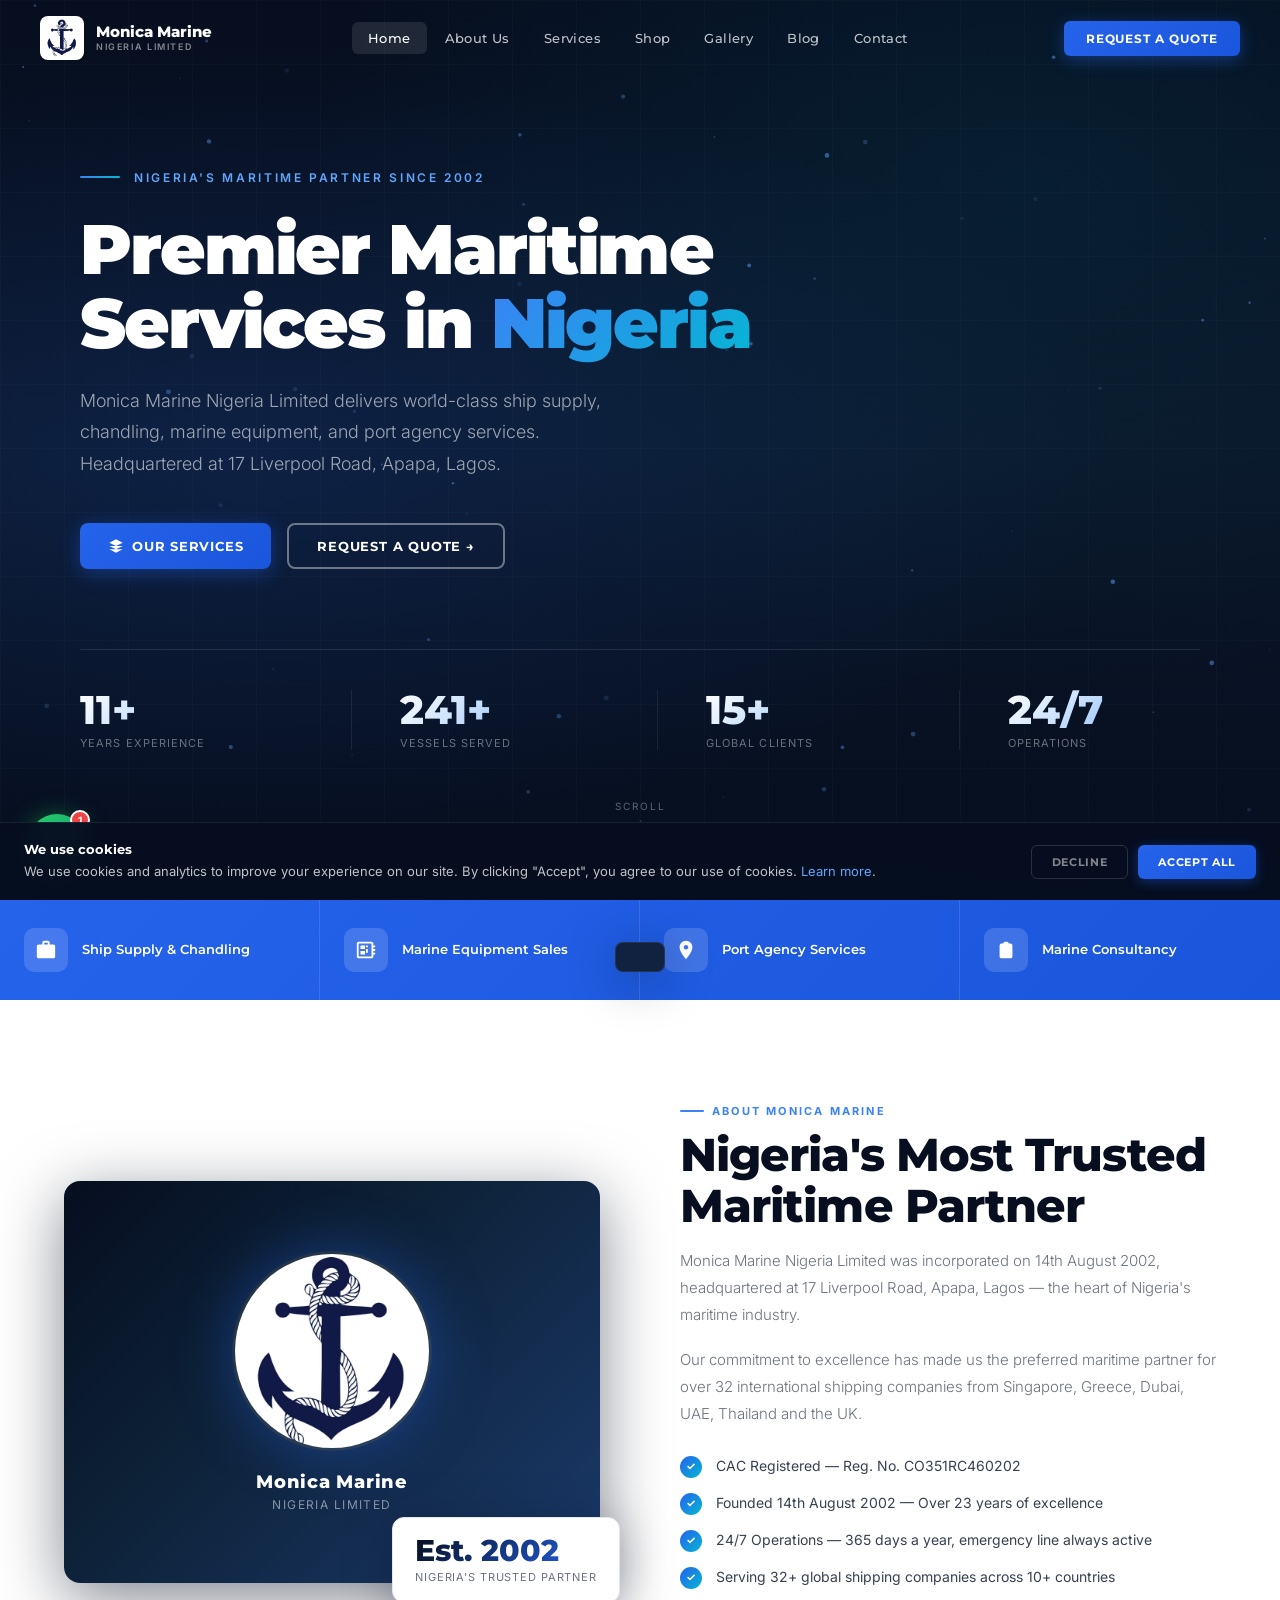
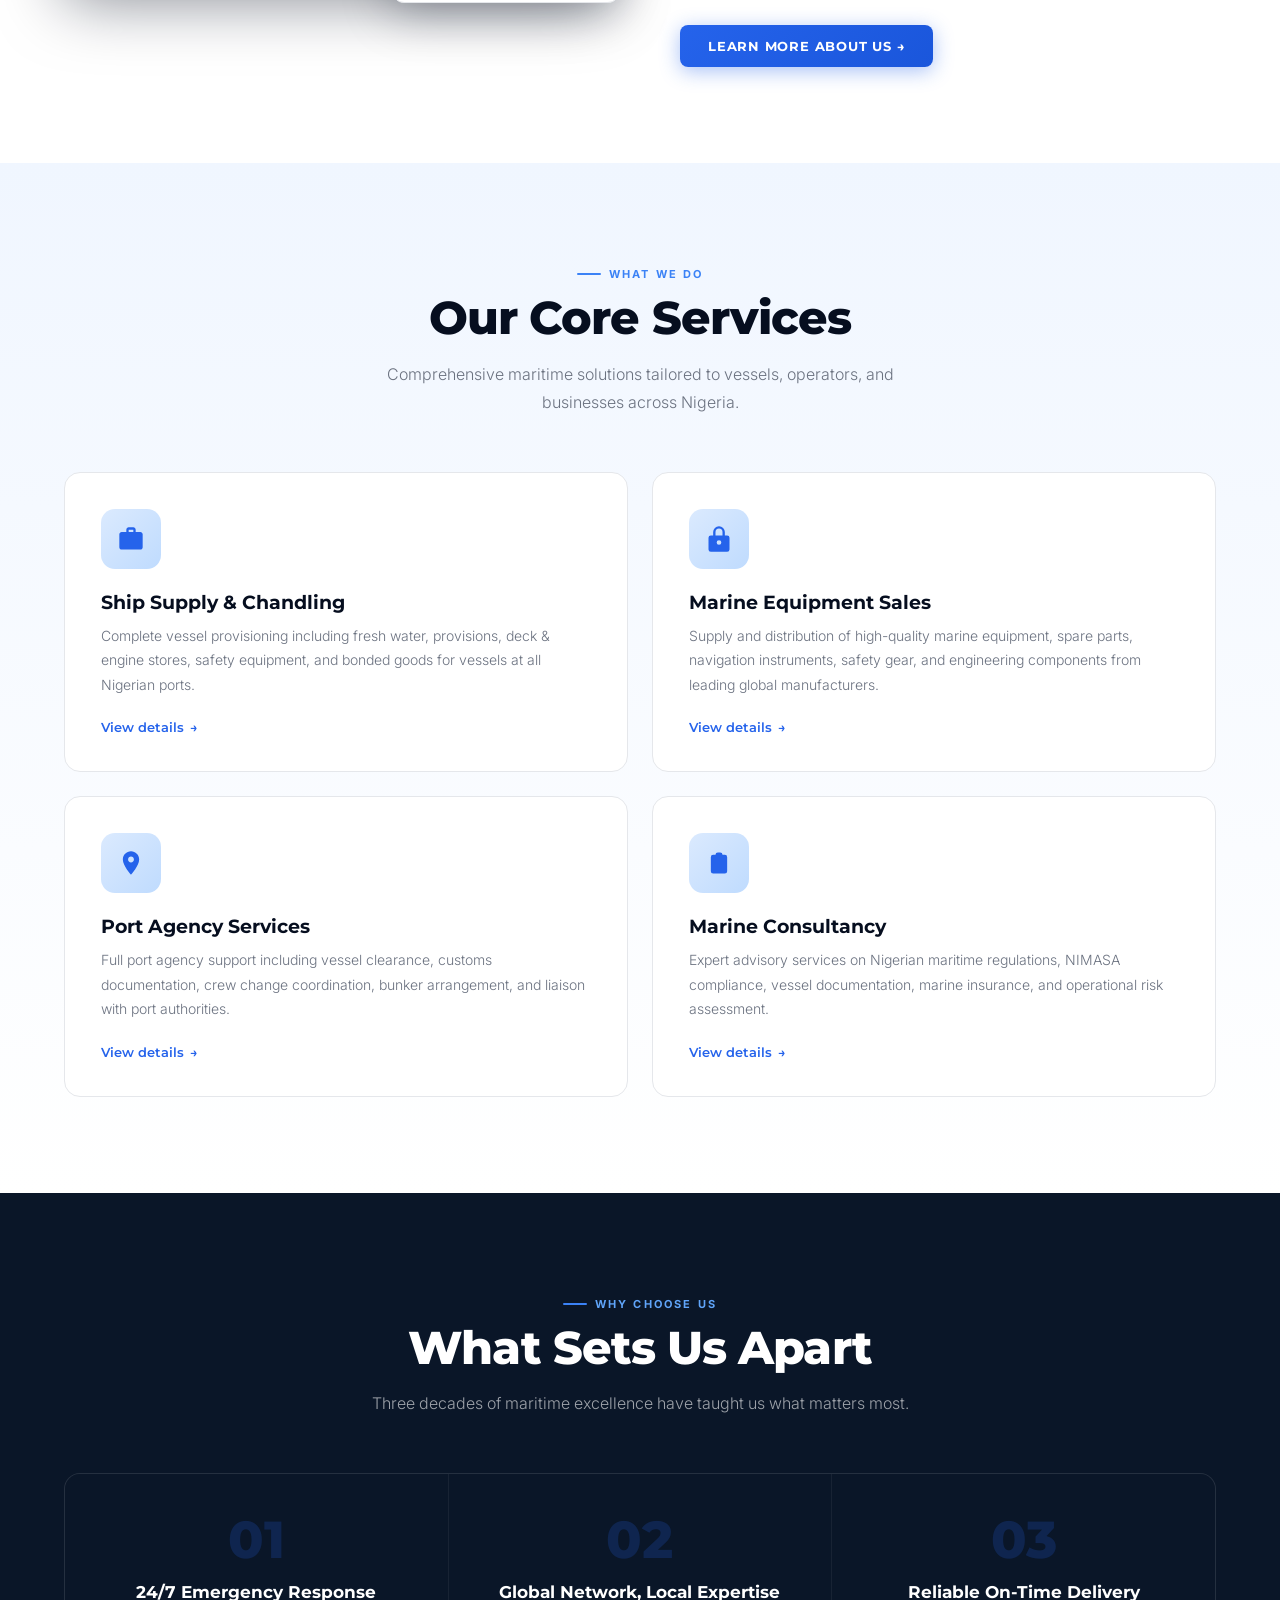
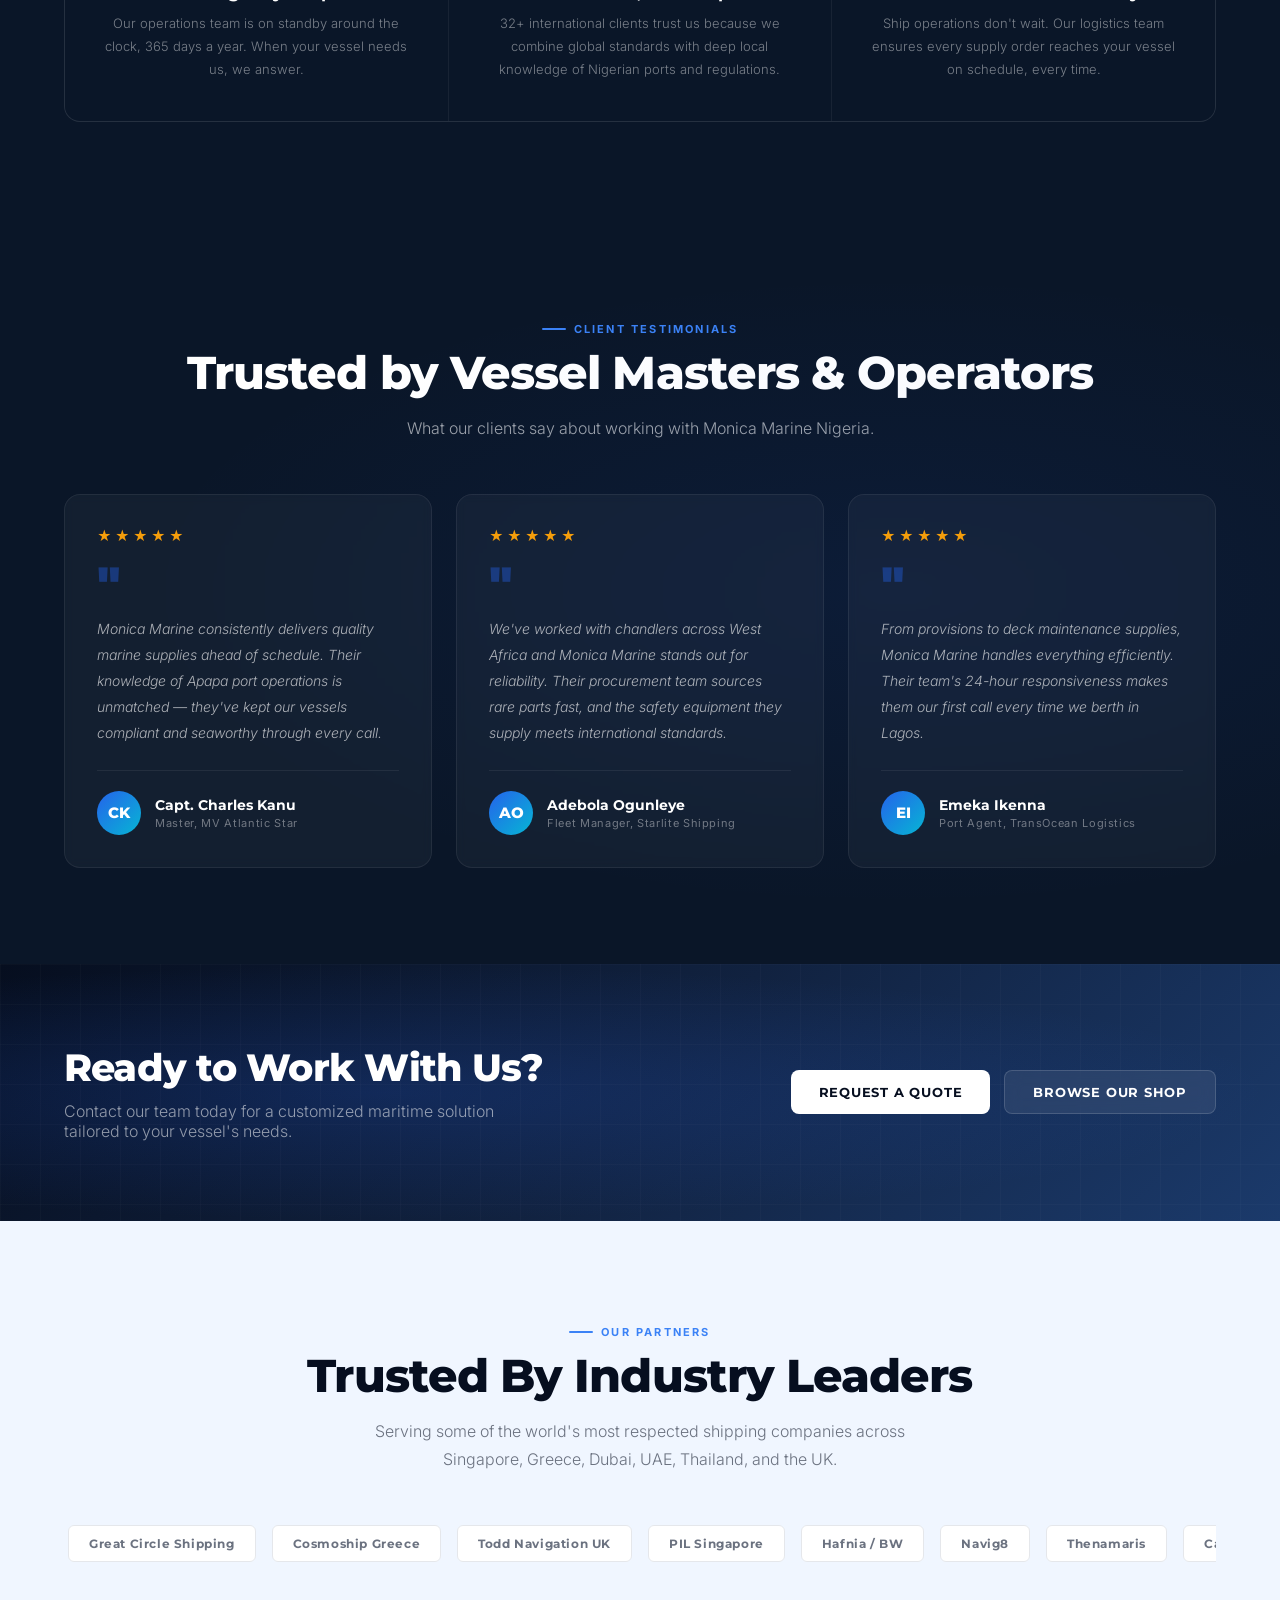
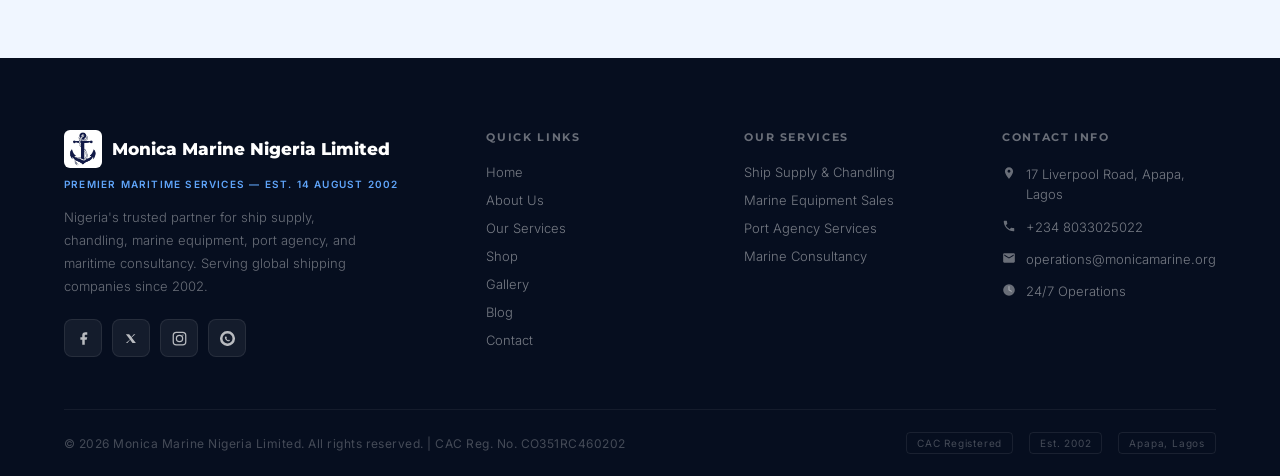
==== commit b11f9f43: "Fix: Resolve Javascript syntax error caused by escaped quote" ====
--- a/index.html
+++ b/index.html
@@ -2754,7 +2754,7 @@
     });
     
     if(response.ok) {
-      showToast('Thank you! You\\'ve been subscribed to our maritime insights.', 'success');
+      showToast("Thank you! You've been subscribed to our maritime insights.", "success");
       emailInput.value = '';
     } else {
       showToast('Oops! Something went wrong. Please try again.', 'error');
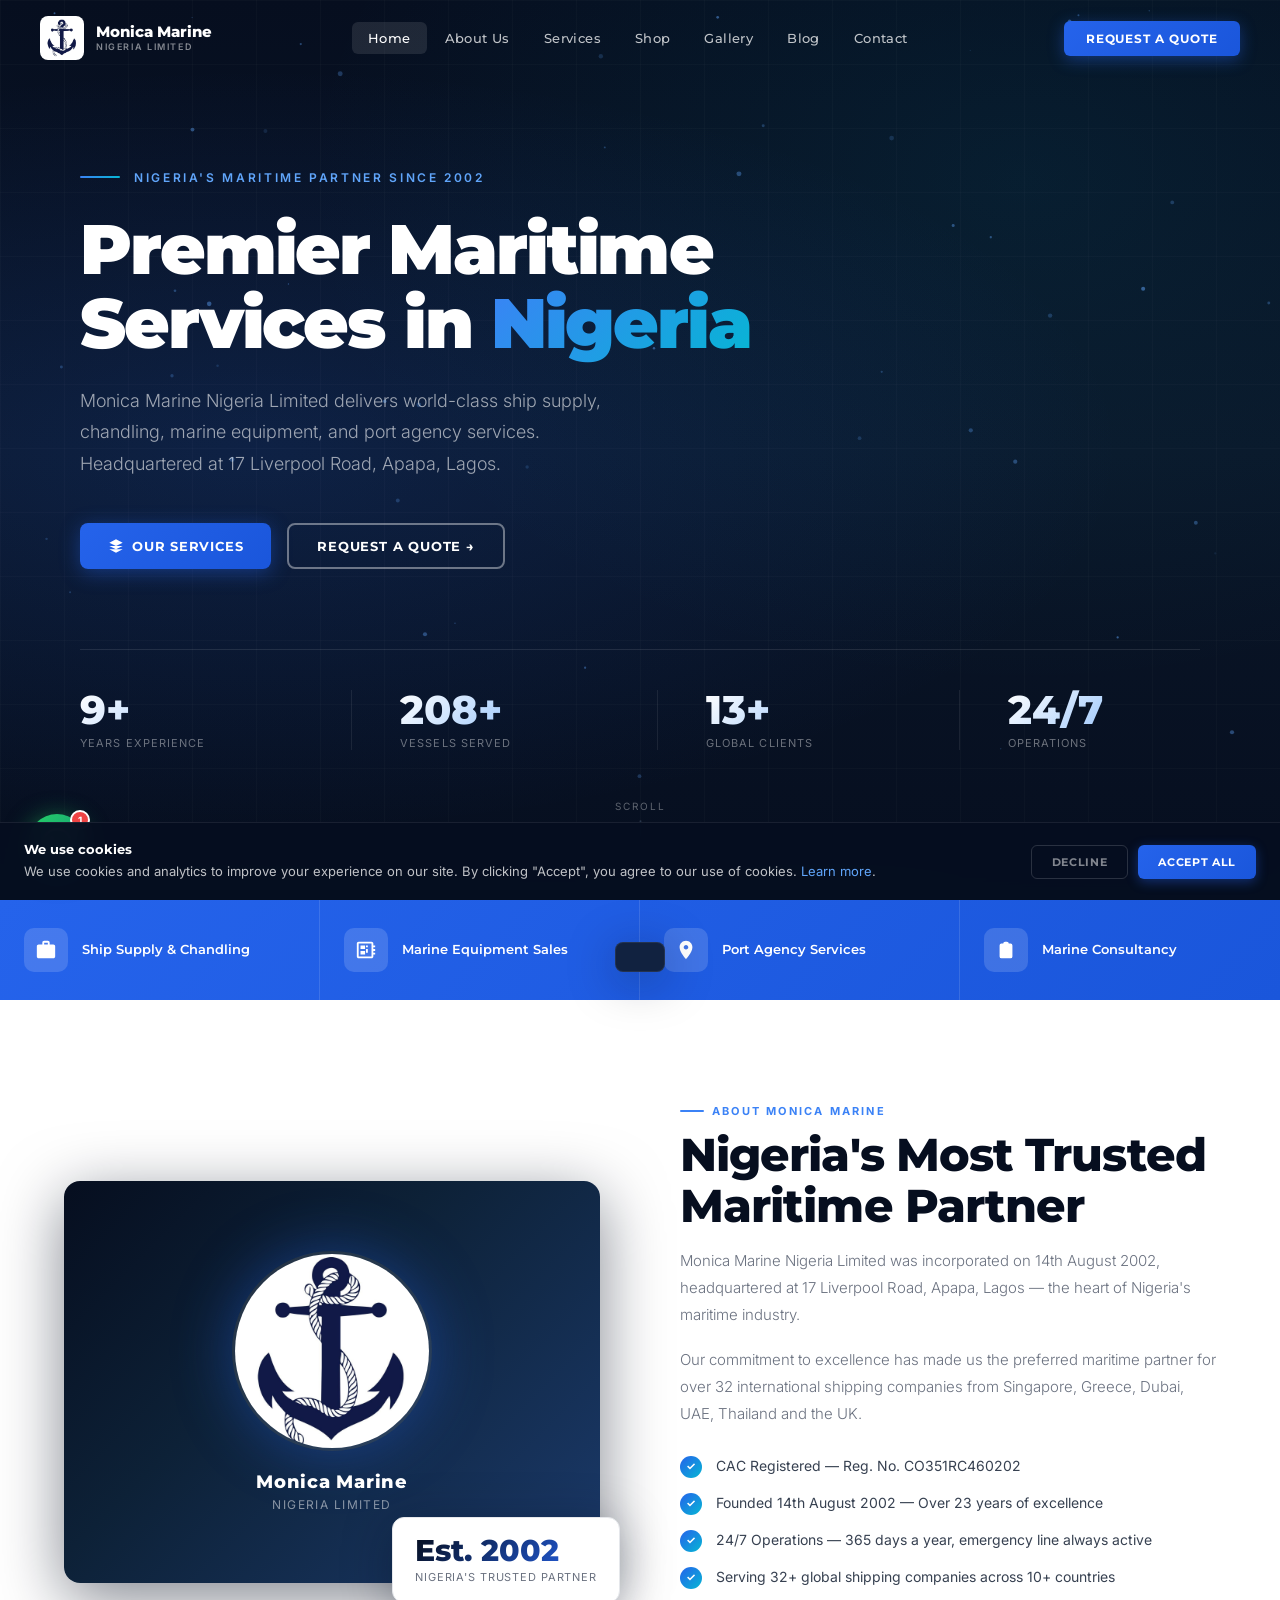
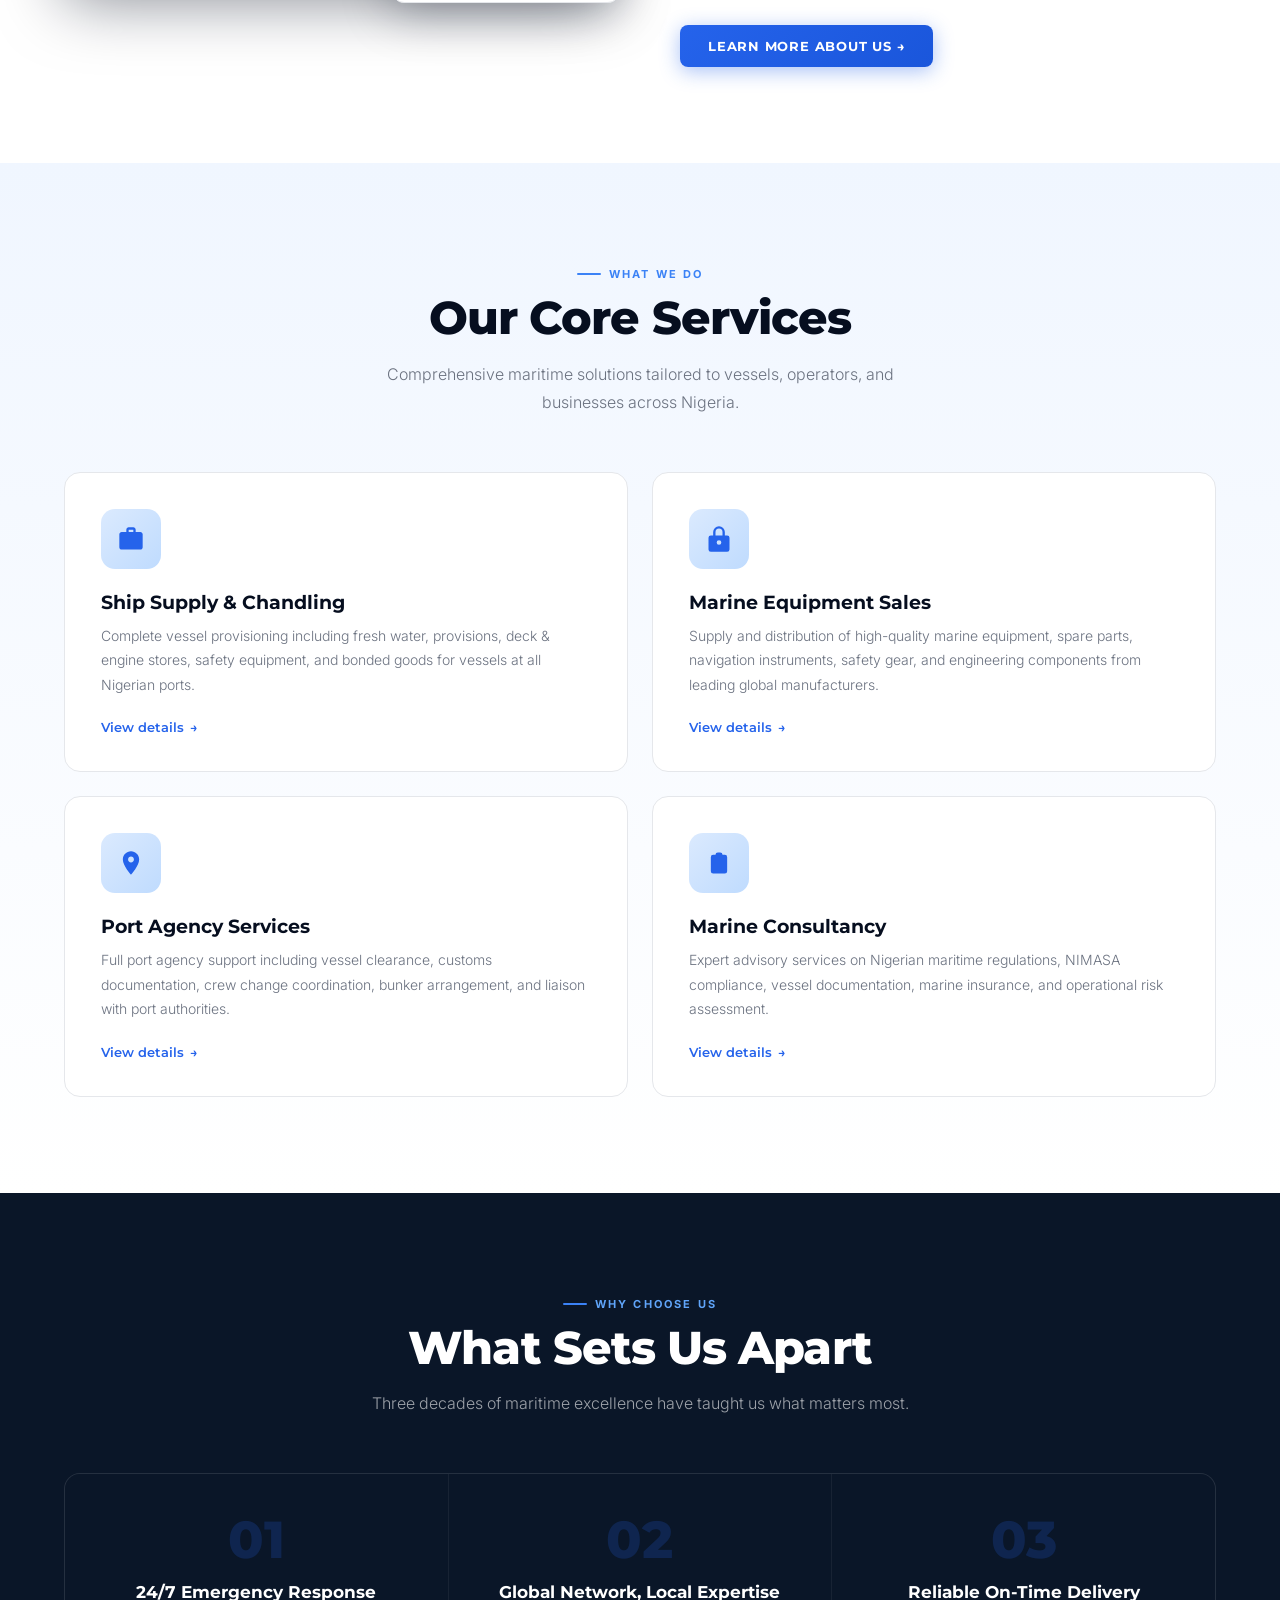
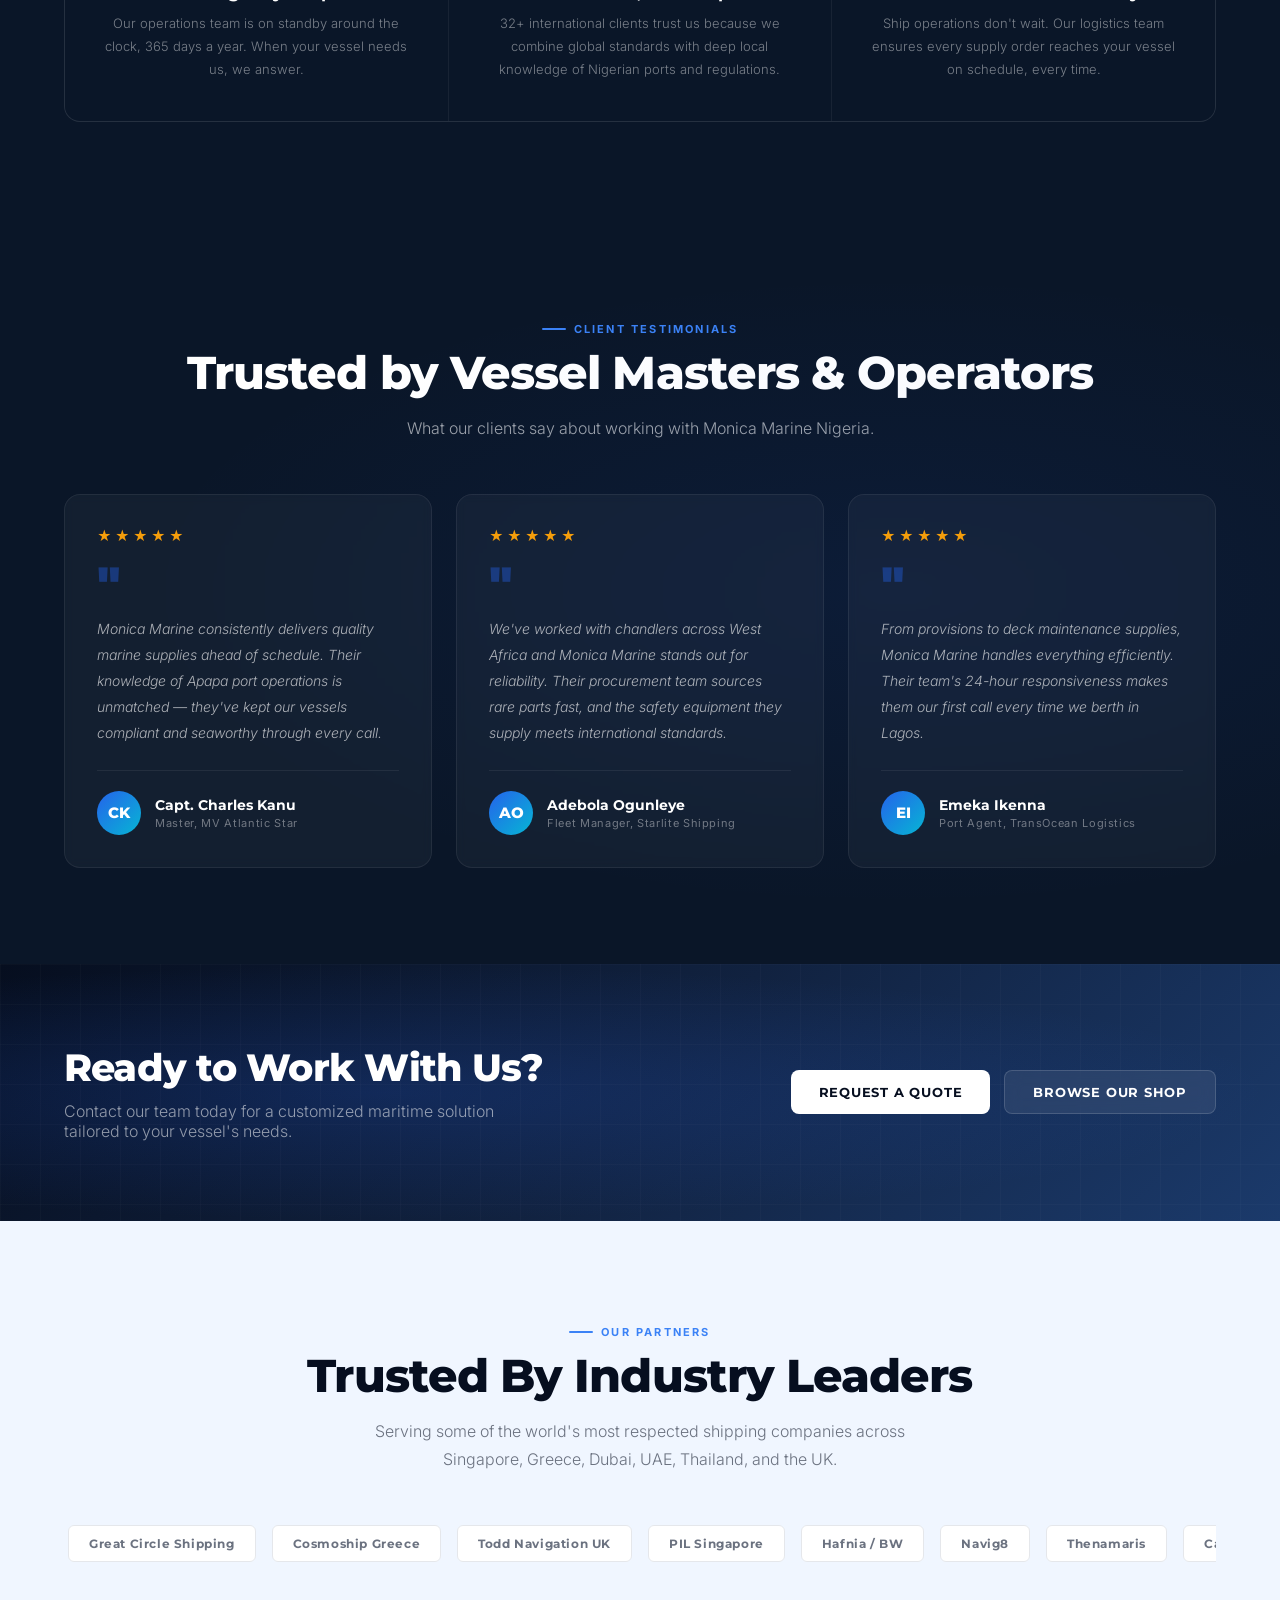
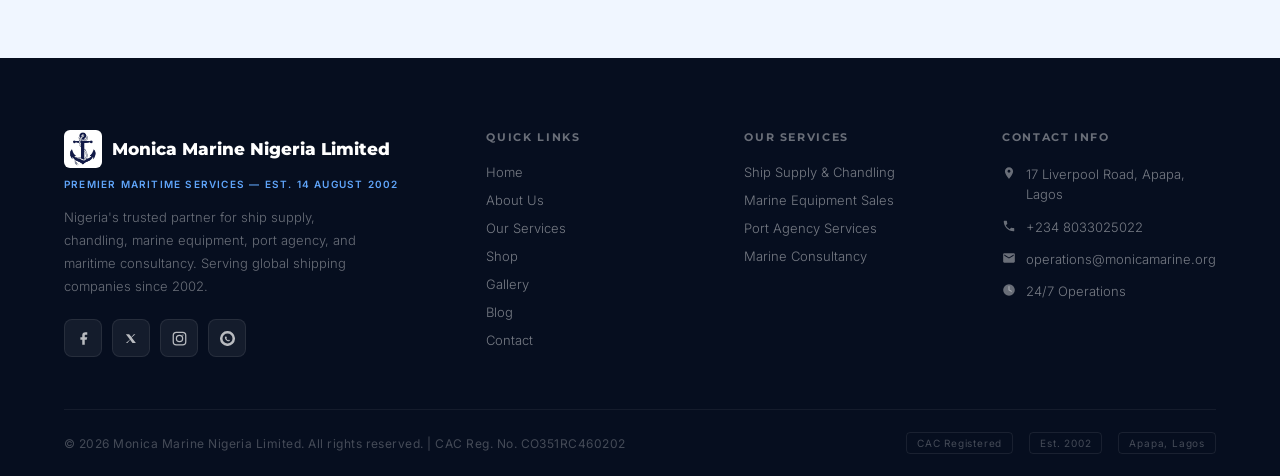
==== commit 264a9df7: "Update: Removed newsletter subscribe section from blog page" ====
--- a/index.html
+++ b/index.html
@@ -1935,15 +1935,7 @@
         </div>
       </div>
 
-      <!-- Newsletter -->
-      <div class="blog-newsletter reveal">
-        <h3>Stay Updated with Maritime Insights</h3>
-        <p>Get the latest news, guides and updates from Monica Marine Nigeria delivered to your inbox.</p>
-        <div class="newsletter-form">
-          <input type="email" class="newsletter-input" placeholder="Your email address" id="newsletterEmail">
-          <button class="newsletter-btn" onclick="subscribeNewsletter()">Subscribe</button>
-        </div>
-      </div>
+
     </div>
   </section>
 </div>
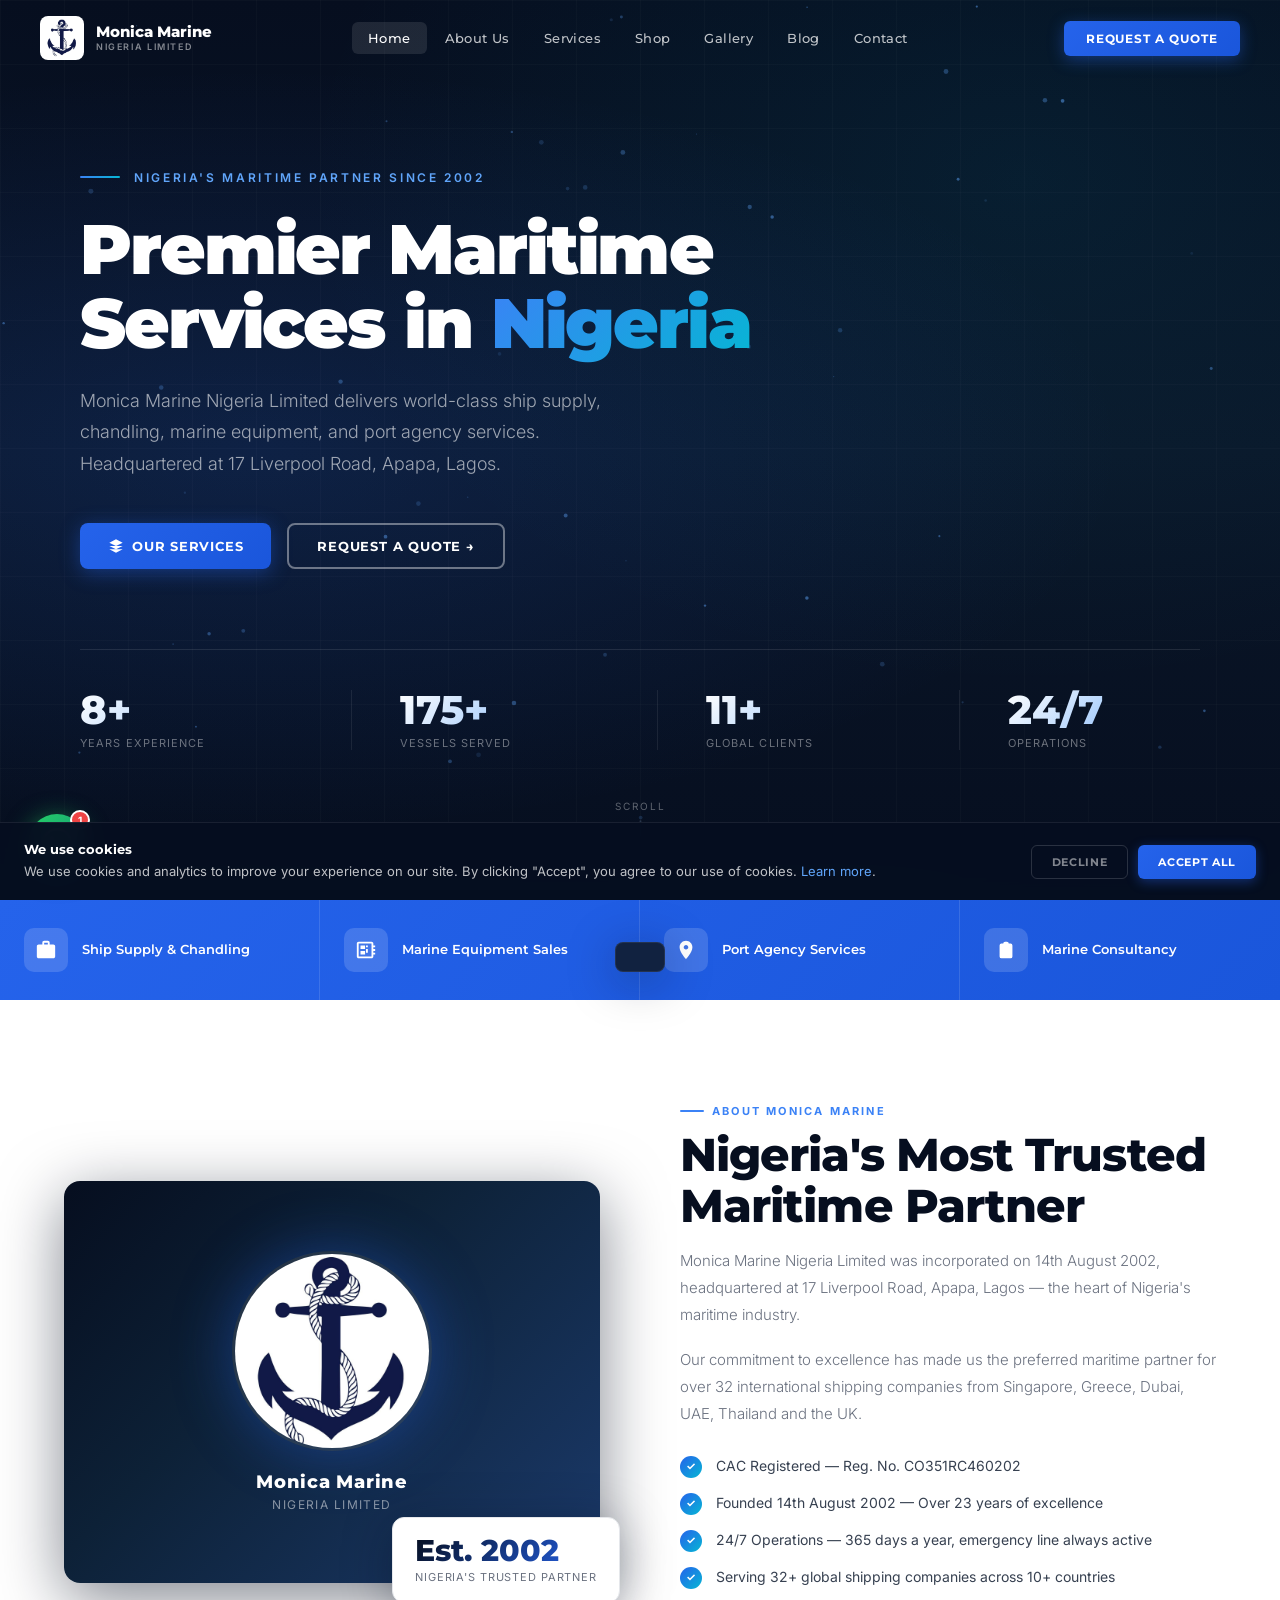
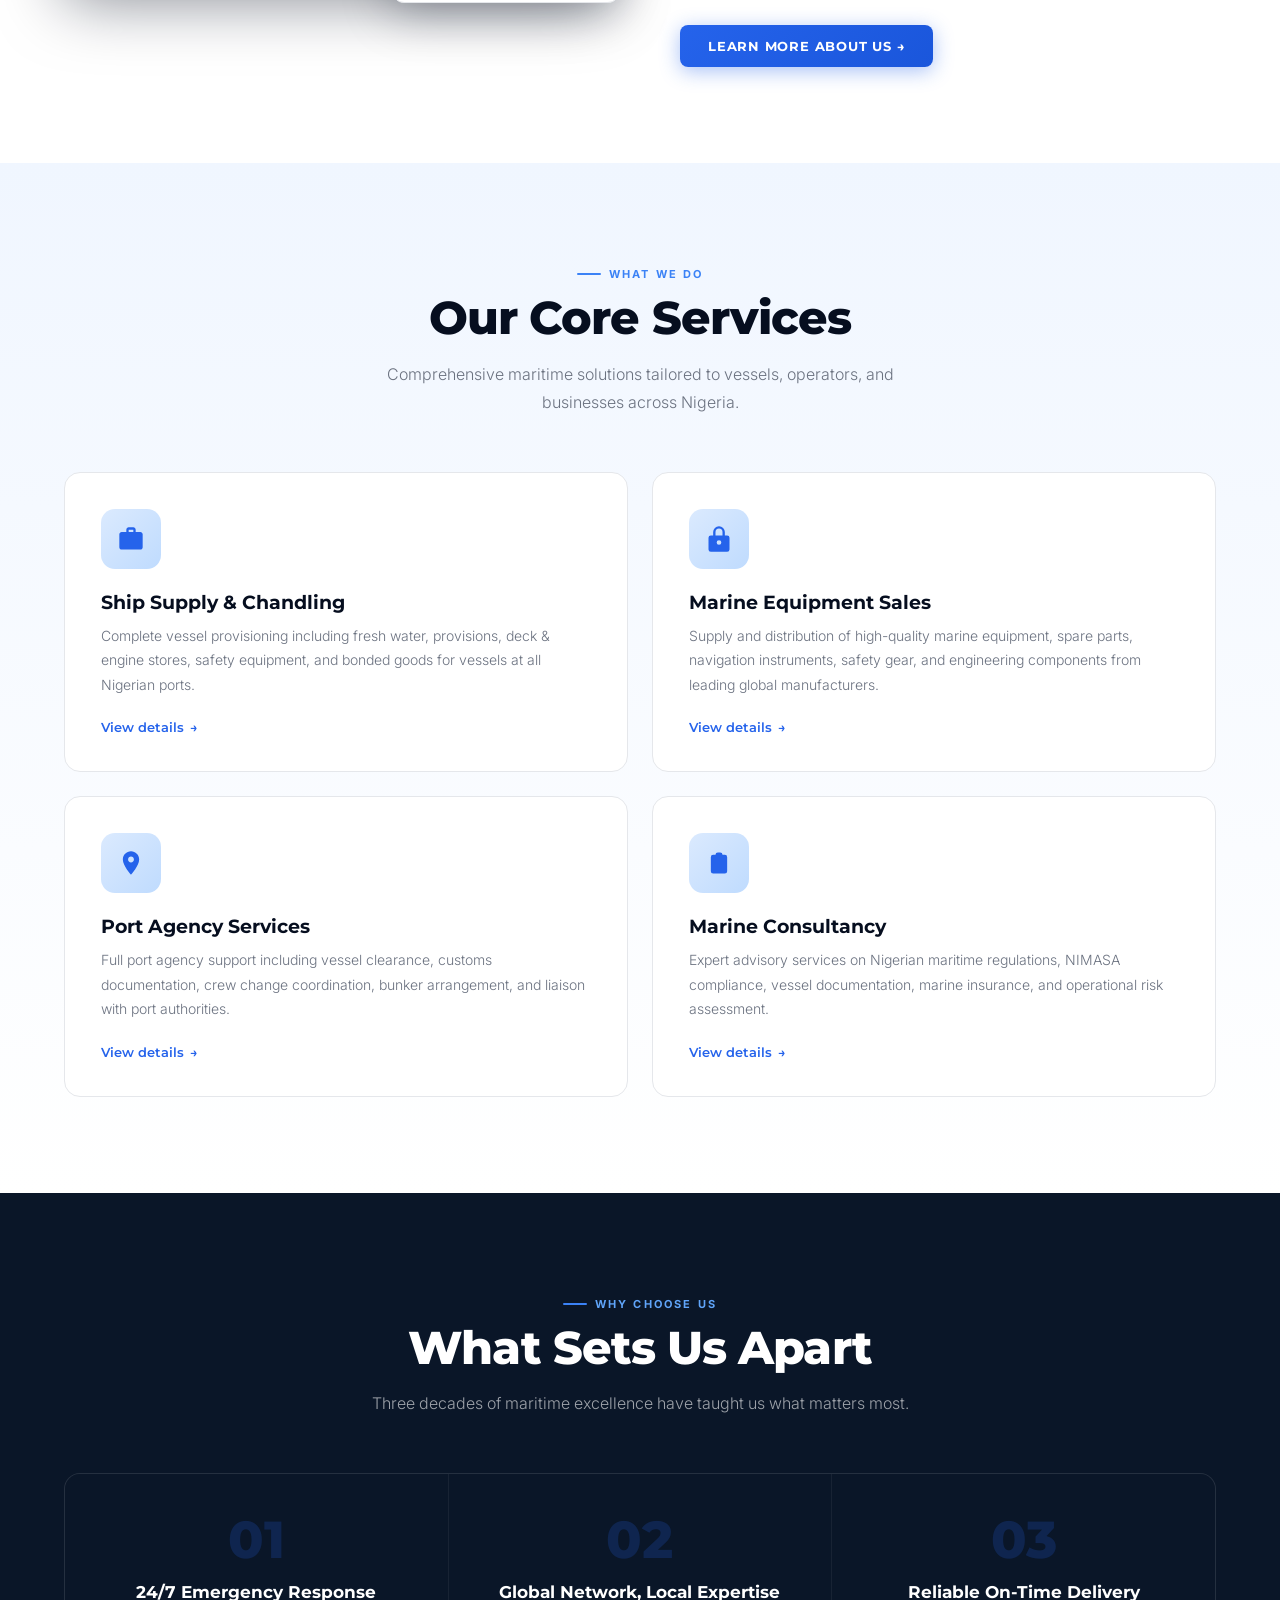
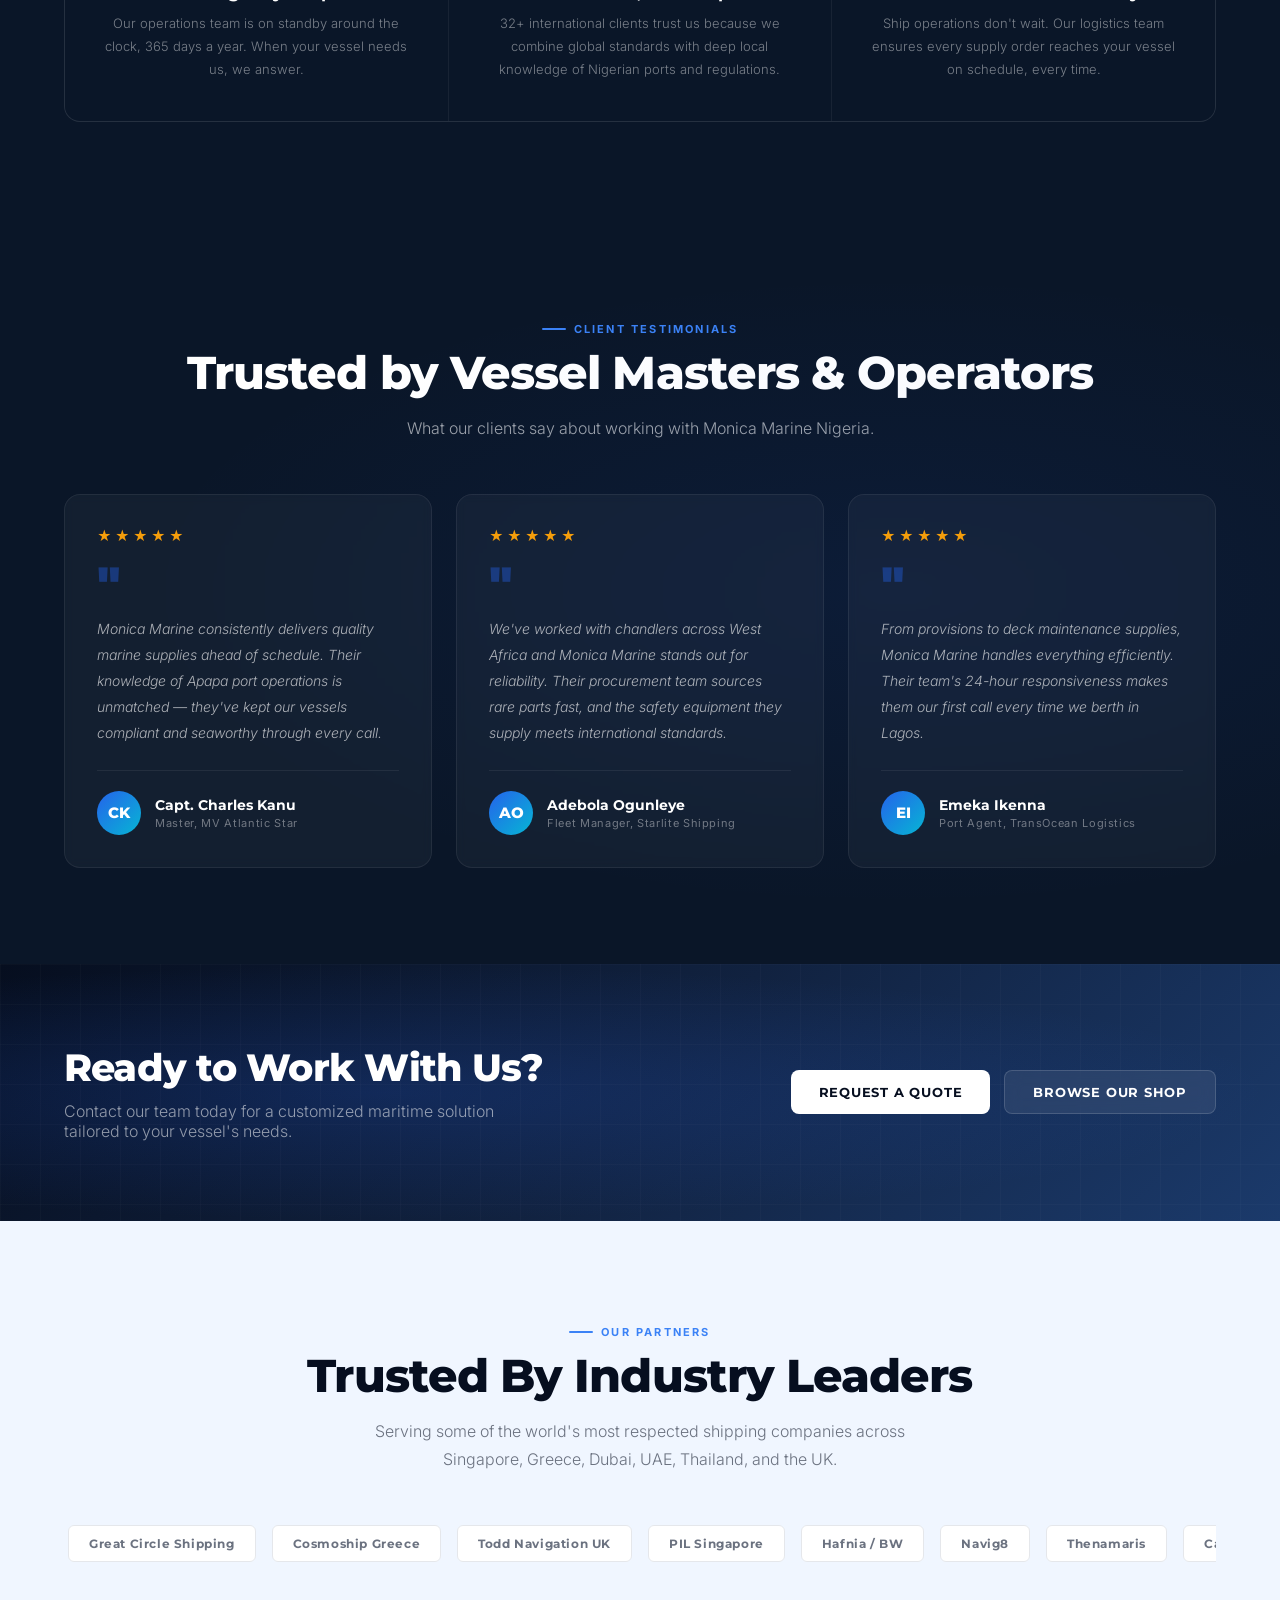
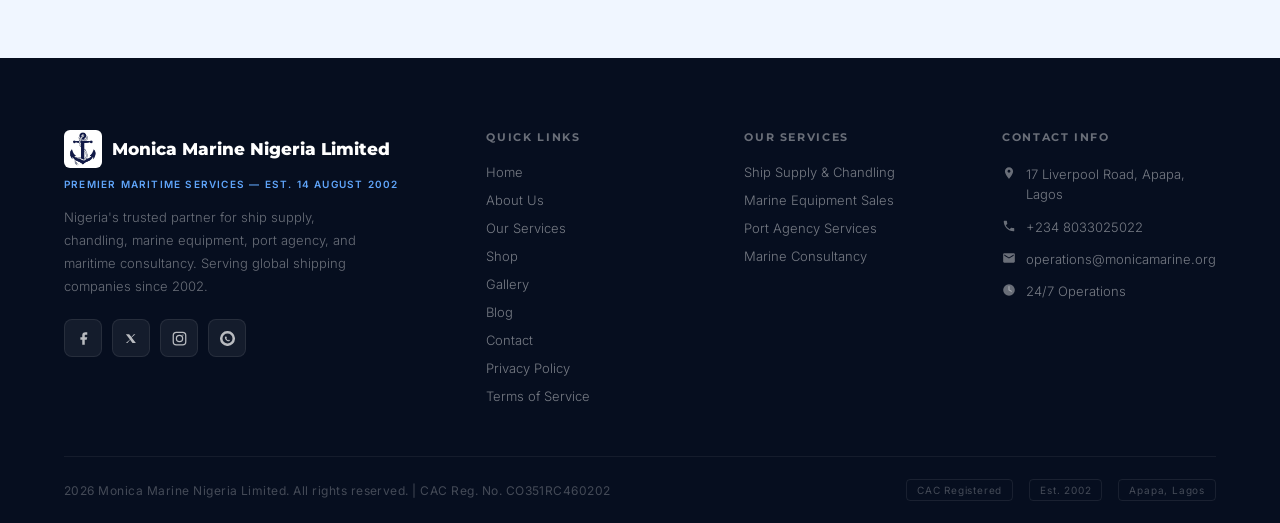
==== commit 482c6912: "Add Privacy Policy and Terms of Service to footer and style them" ====
--- a/index.html
+++ b/index.html
@@ -817,11 +817,14 @@
 
 
 /* ---- LEGAL PAGES ---- */
-.legal-content{max-width:800px;margin:0 auto;padding:60px 20px}
-.legal-content h2{font-size:24px;margin:32px 0 16px 0;color:var(--navy)}
-.legal-content p{color:var(--gray);line-height:1.8;margin-bottom:16px}
-.legal-content ul{margin-left:20px;margin-bottom:24px;color:var(--gray);line-height:1.8}
-.legal-content li{margin-bottom:8px}
+.legal-content{max-width:800px;margin:0 auto;padding:60px 40px;background:var(--white);border-radius:var(--radius2);box-shadow:var(--shadow3);border:1px solid var(--gray3);transform:translateY(-20px)}
+.legal-content h2{font-family:'Montserrat',sans-serif;font-size:22px;font-weight:700;margin:40px 0 16px 0;color:var(--navy);display:flex;align-items:center;gap:12px}
+.legal-content h2::before{content:'';display:block;width:24px;height:3px;background:linear-gradient(90deg,var(--blue2),transparent);border-radius:2px}
+.legal-content p{color:var(--gray);line-height:1.85;margin-bottom:20px;font-weight:300;font-size:15px}
+.legal-content ul{margin-left:24px;margin-bottom:28px;color:var(--gray);line-height:1.85;font-weight:300;font-size:15px;list-style-type:square}
+.legal-content li{margin-bottom:10px;padding-left:6px}
+.legal-content li::marker{color:var(--blue2)}
+@media(max-width:768px){.legal-content{padding:40px 24px;transform:translateY(-10px)}}
 
 
 /* ---- FAQ SECTION ---- */
@@ -1767,27 +1770,27 @@
             <!-- Service Selector Cards -->
             <div class="svc-selector" id="svcSelector">
               <div class="svc-chip" onclick="selectSvc(this,'Ship Supply &amp; Chandling')" id="chip-supply">
-                <div class="svc-chip-icon">⚓</div>
+                <div class="svc-chip-icon"></div>
                 <div class="svc-chip-label">Ship Supply &amp; Chandling</div>
               </div>
               <div class="svc-chip" onclick="selectSvc(this,'Marine Equipment Sales')" id="chip-equip">
-                <div class="svc-chip-icon">🔧</div>
+                <div class="svc-chip-icon"></div>
                 <div class="svc-chip-label">Marine Equipment</div>
               </div>
               <div class="svc-chip" onclick="selectSvc(this,'Port Agency Services')" id="chip-port">
-                <div class="svc-chip-icon">🚢</div>
+                <div class="svc-chip-icon"></div>
                 <div class="svc-chip-label">Port Agency</div>
               </div>
               <div class="svc-chip" onclick="selectSvc(this,'Maritime Consultancy')" id="chip-consult">
-                <div class="svc-chip-icon">📋</div>
+                <div class="svc-chip-icon"></div>
                 <div class="svc-chip-label">Consultancy</div>
               </div>
               <div class="svc-chip" onclick="selectSvc(this,'Emergency Request')" id="chip-emergency">
-                <div class="svc-chip-icon">🚨</div>
+                <div class="svc-chip-icon"></div>
                 <div class="svc-chip-label">Emergency Request</div>
               </div>
               <div class="svc-chip" onclick="selectSvc(this,'General Inquiry')" id="chip-general">
-                <div class="svc-chip-icon">💬</div>
+                <div class="svc-chip-icon"></div>
                 <div class="svc-chip-label">General Inquiry</div>
               </div>
             </div>
@@ -2043,6 +2046,8 @@
           <div class="footer-link" onclick="showPage('gallery')">Gallery</div>
           <div class="footer-link" onclick="showPage('blog')">Blog</div>
           <div class="footer-link" onclick="showPage('contact')">Contact</div>
+          <div class="footer-link" onclick="showPage('privacy')">Privacy Policy</div>
+          <div class="footer-link" onclick="showPage('terms')">Terms of Service</div>
         </div>
       </div>
       <div>
@@ -2065,7 +2070,7 @@
   </div>
   <div class="container">
     <div class="footer-bottom">
-      <span class="footer-bottom-text">© 2026 Monica Marine Nigeria Limited. All rights reserved. | CAC Reg. No. CO351RC460202</span>
+      <span class="footer-bottom-text"> 2026 Monica Marine Nigeria Limited. All rights reserved. | CAC Reg. No. CO351RC460202</span>
       <div class="footer-certs">
         <span class="cert-badge">CAC Registered</span>
         <span class="cert-badge">Est. 2002</span>
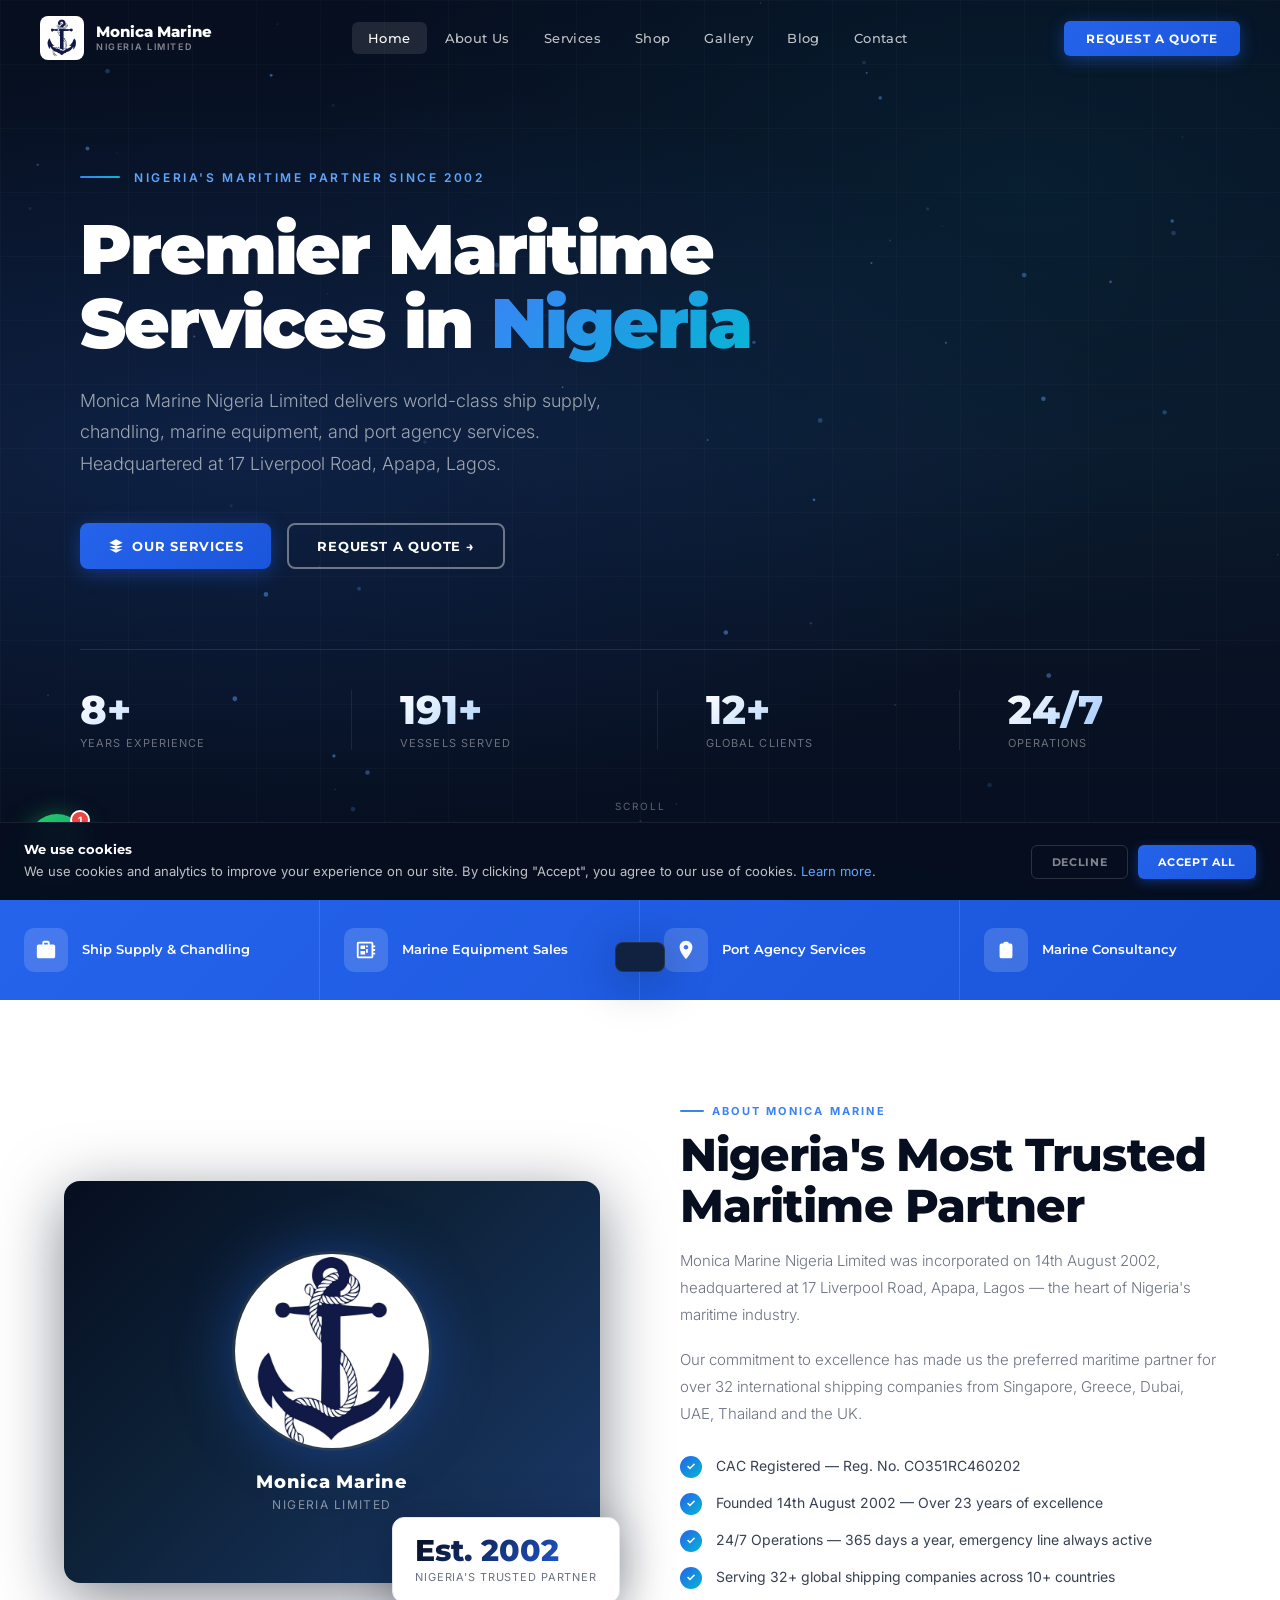
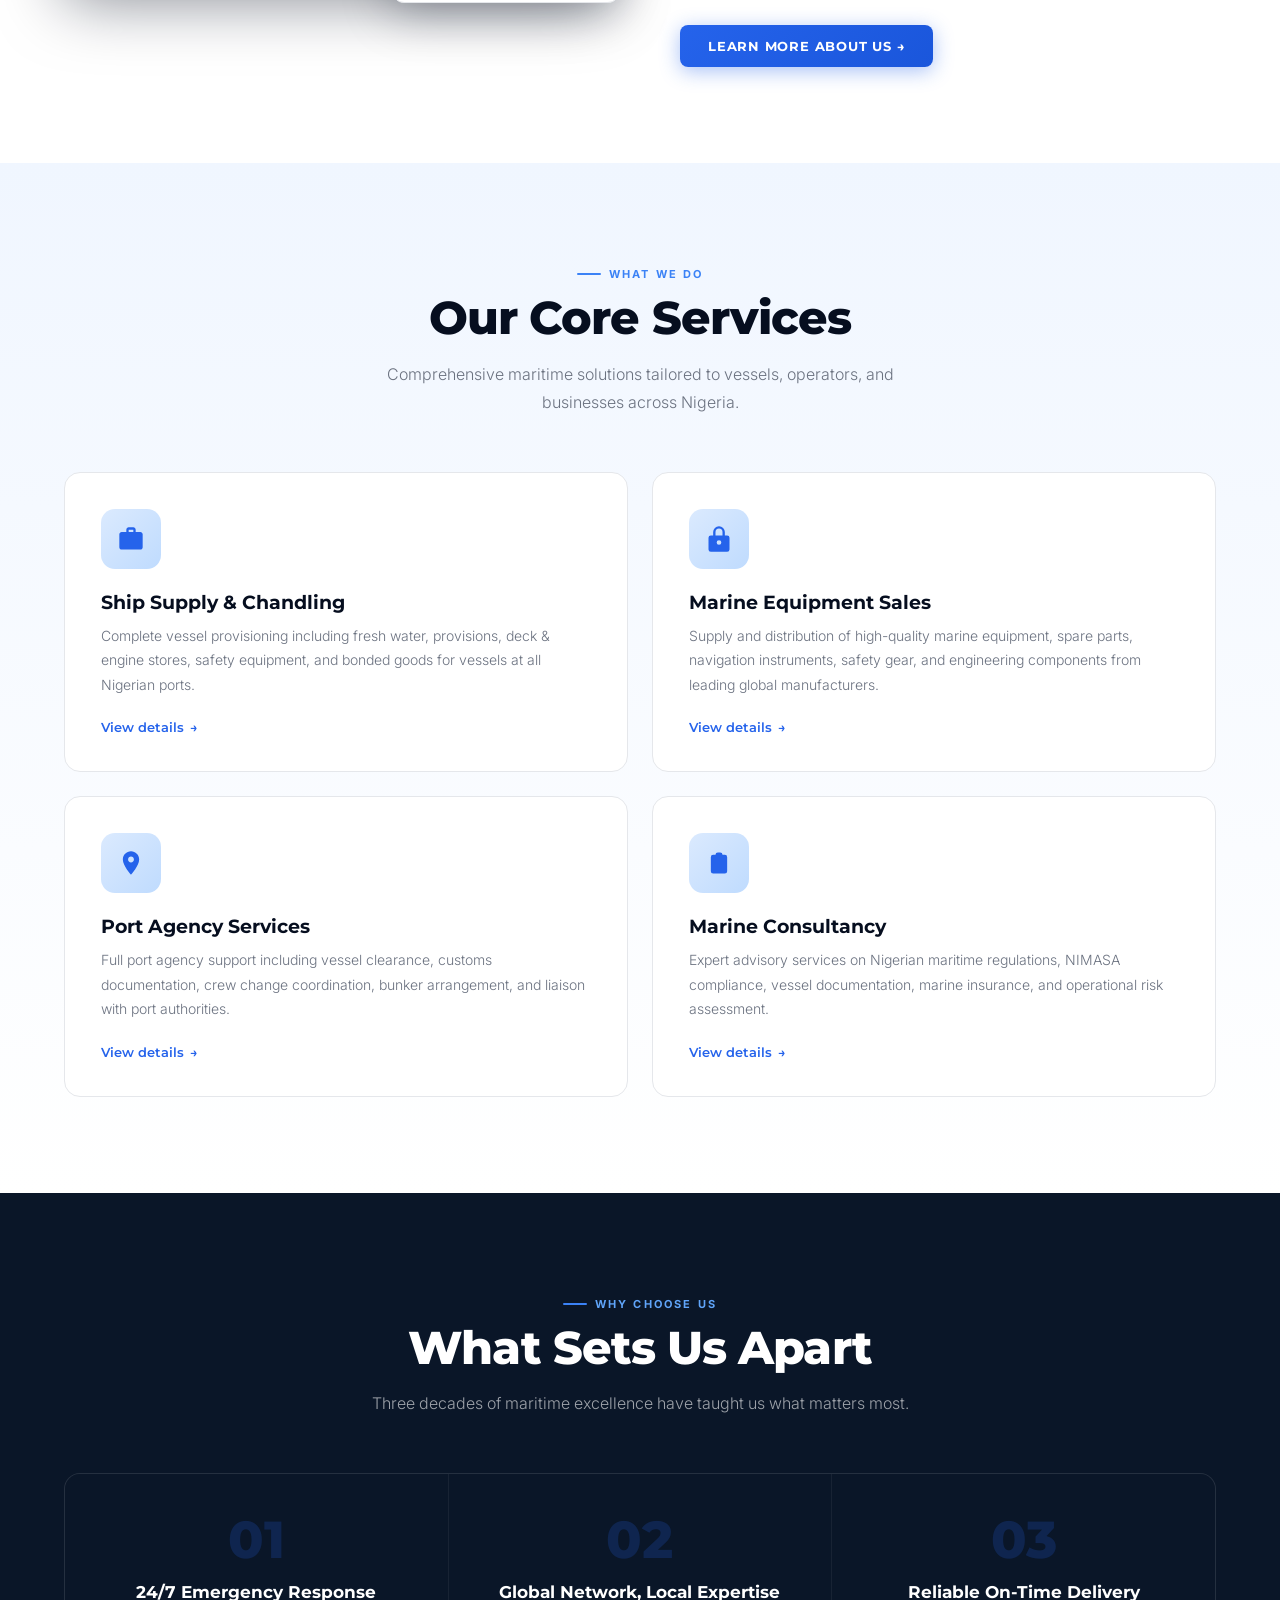
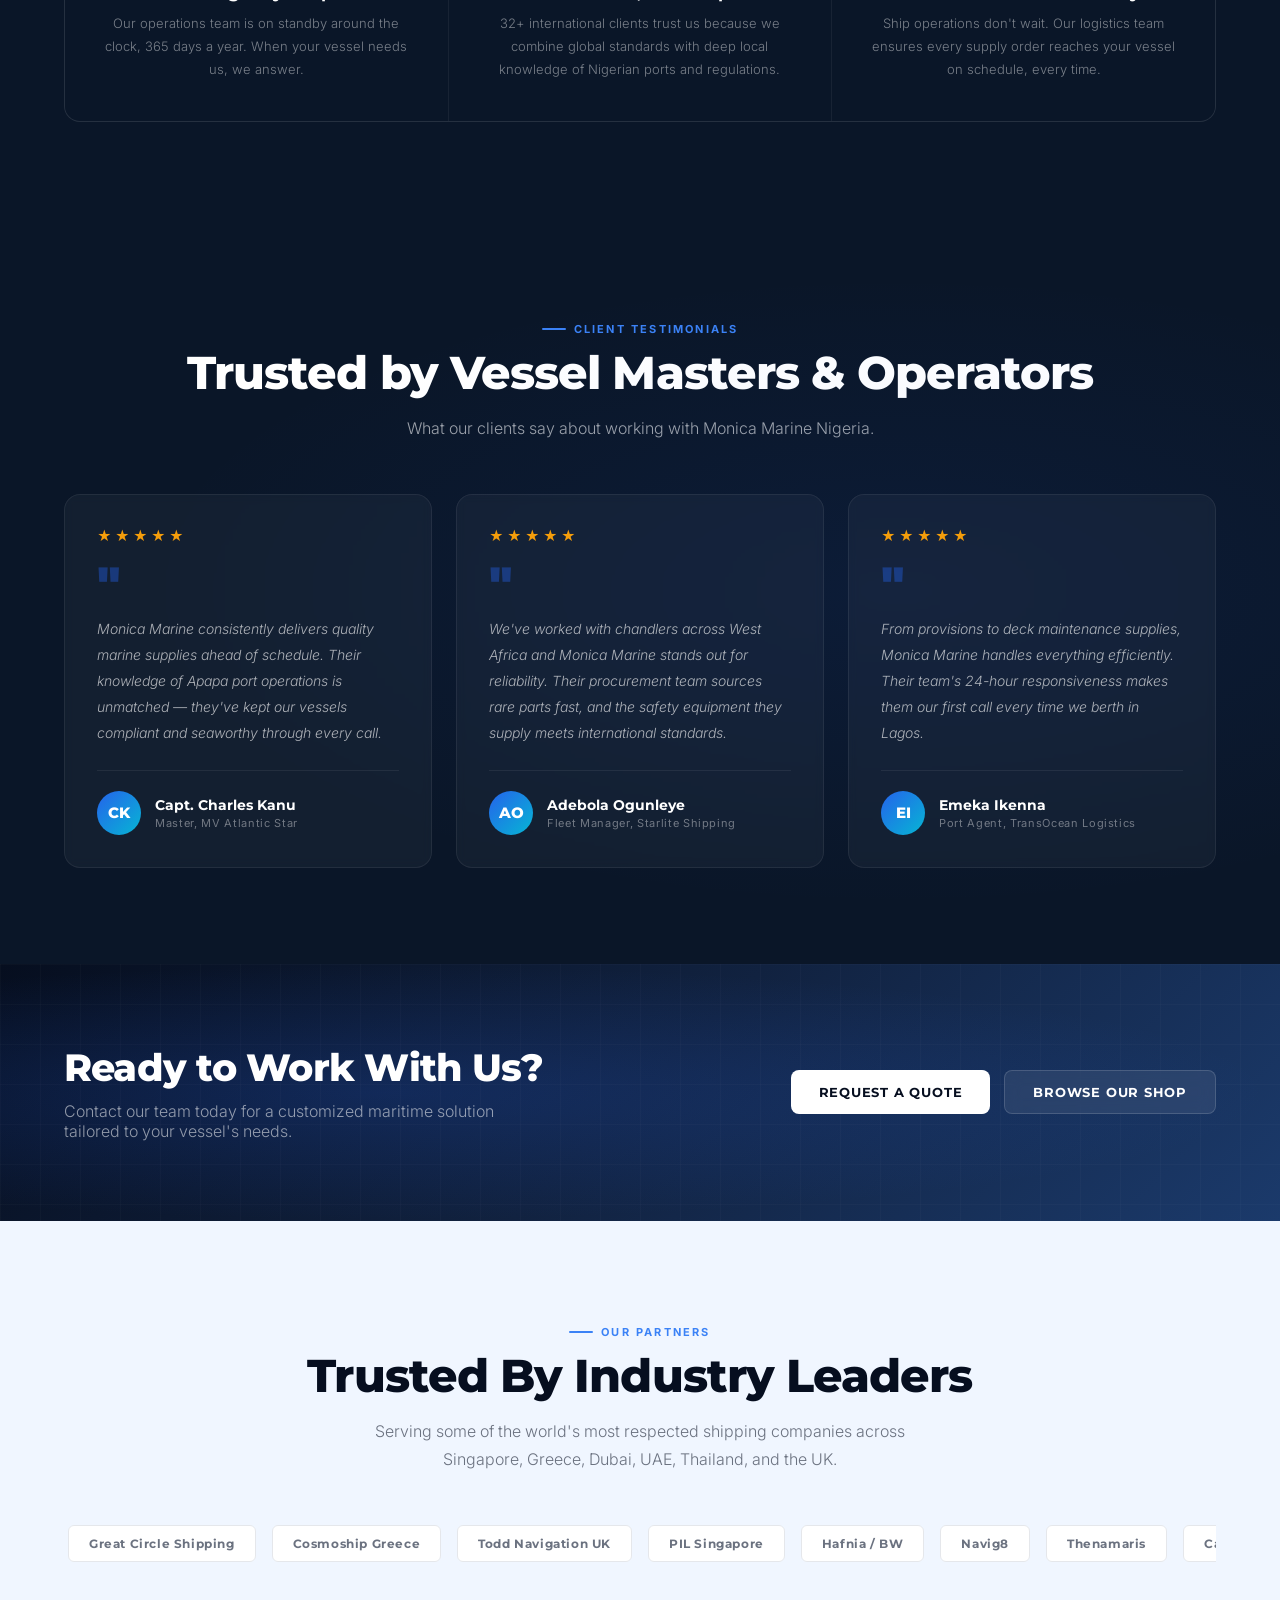
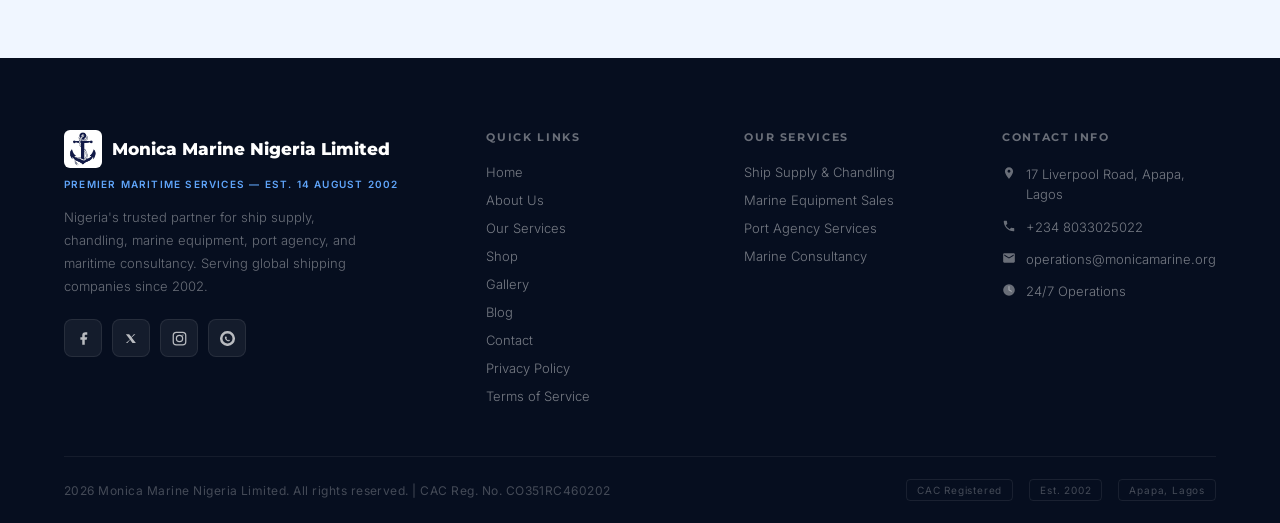
==== commit c78f0b83: "Update legal pages last updated date" ====
--- a/index.html
+++ b/index.html
@@ -1955,7 +1955,7 @@
     <div class="container page-hero-inner">
       <div class="breadcrumb"><span class="bc-link" onclick="showPage('home')">Home</span><span class="bc-sep">/</span>Privacy Policy</div>
       <h1>Privacy Policy</h1>
-      <p>Last updated: May 2026</p>
+      <p>Last updated: August 1, 2026</p>
     </div>
   </div>
   <section class="section">
@@ -1995,7 +1995,7 @@
     <div class="container page-hero-inner">
       <div class="breadcrumb"><span class="bc-link" onclick="showPage('home')">Home</span><span class="bc-sep">/</span>Terms of Service</div>
       <h1>Terms of Service</h1>
-      <p>Last updated: May 2026</p>
+      <p>Last updated: August 1, 2026</p>
     </div>
   </div>
   <section class="section">
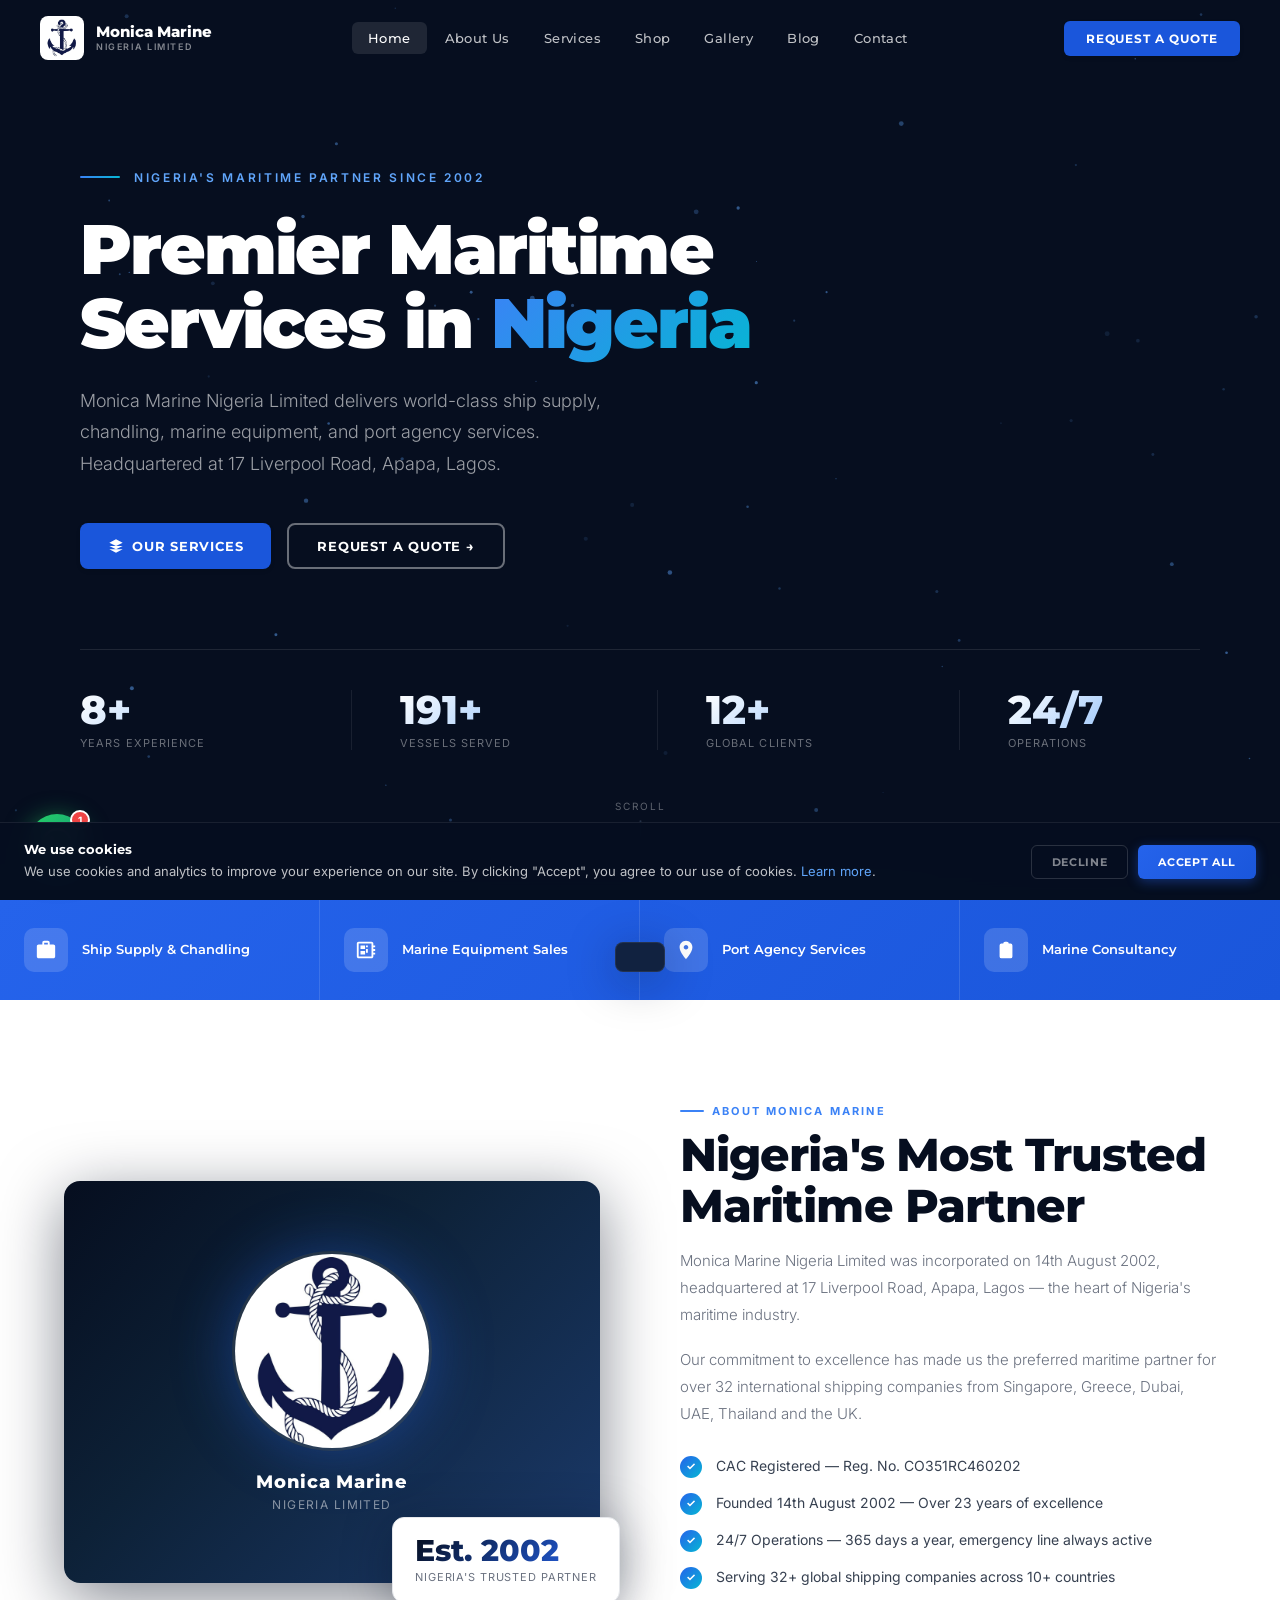
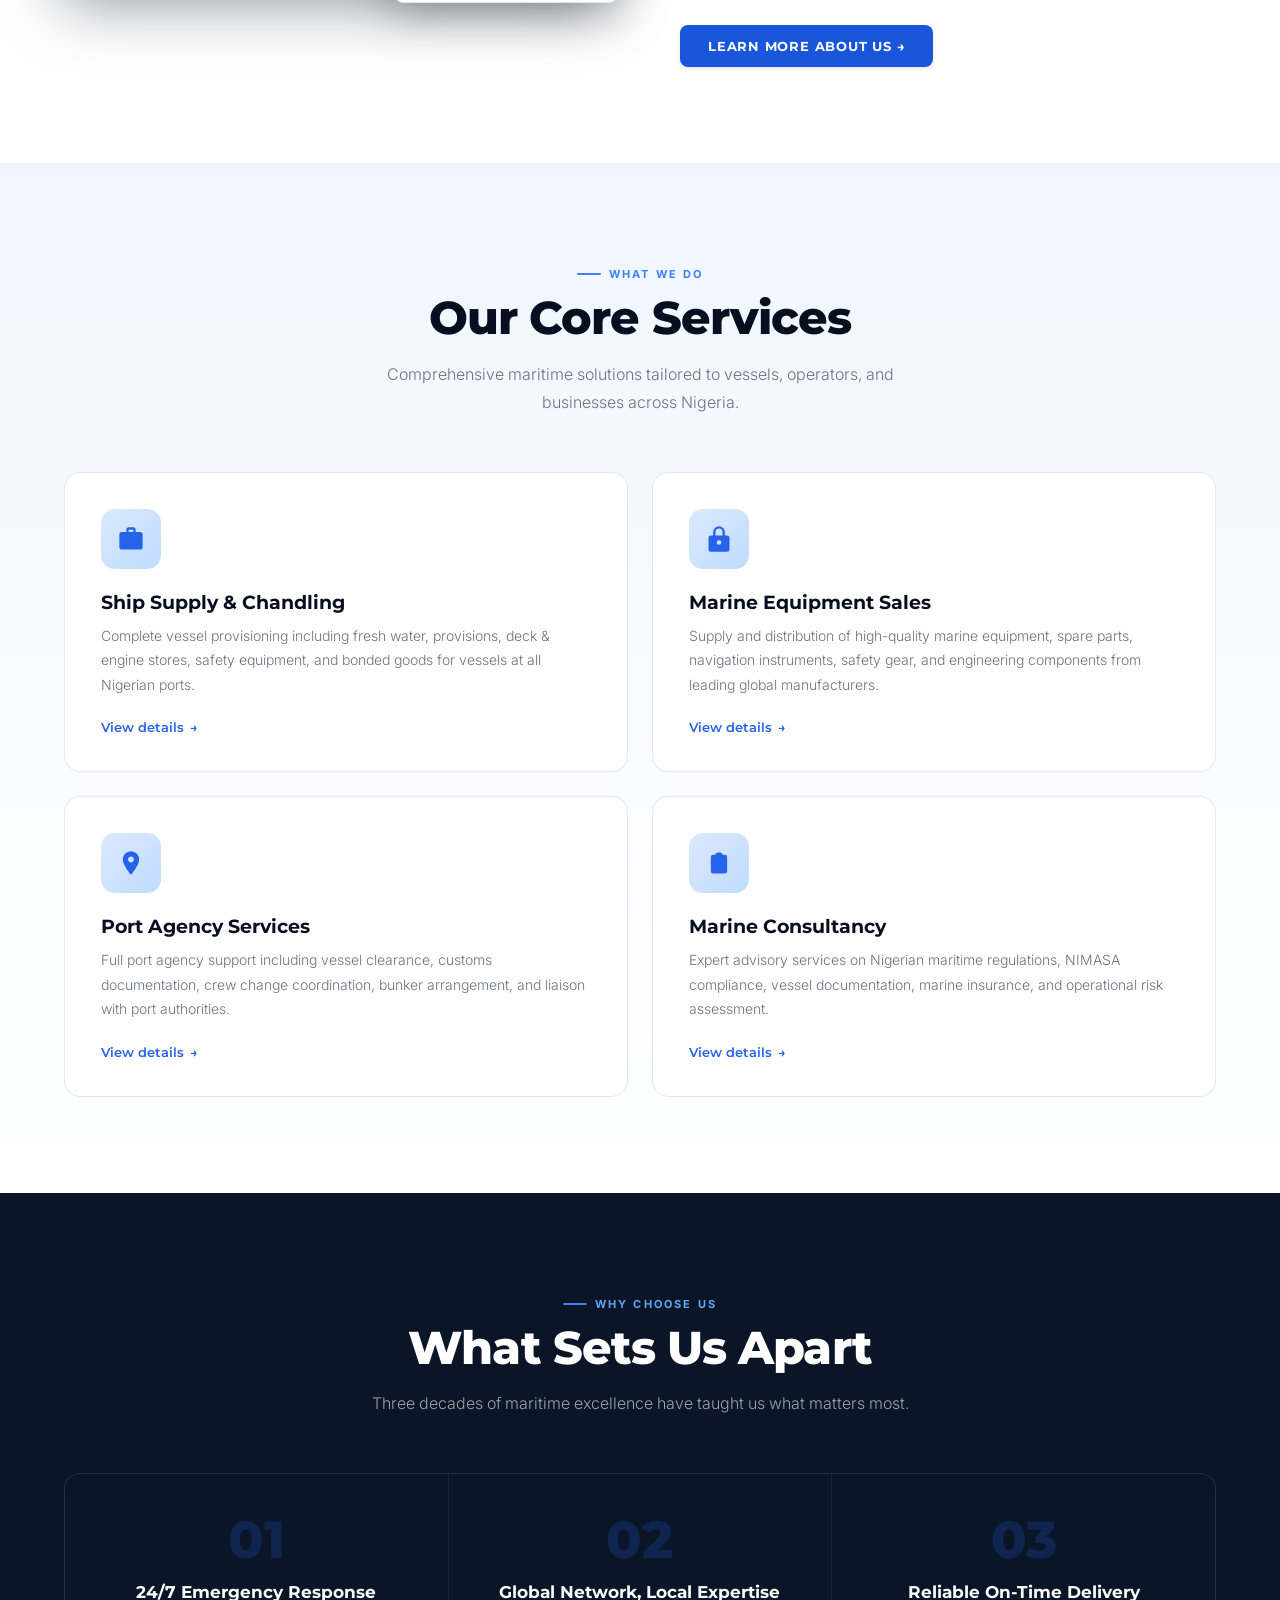
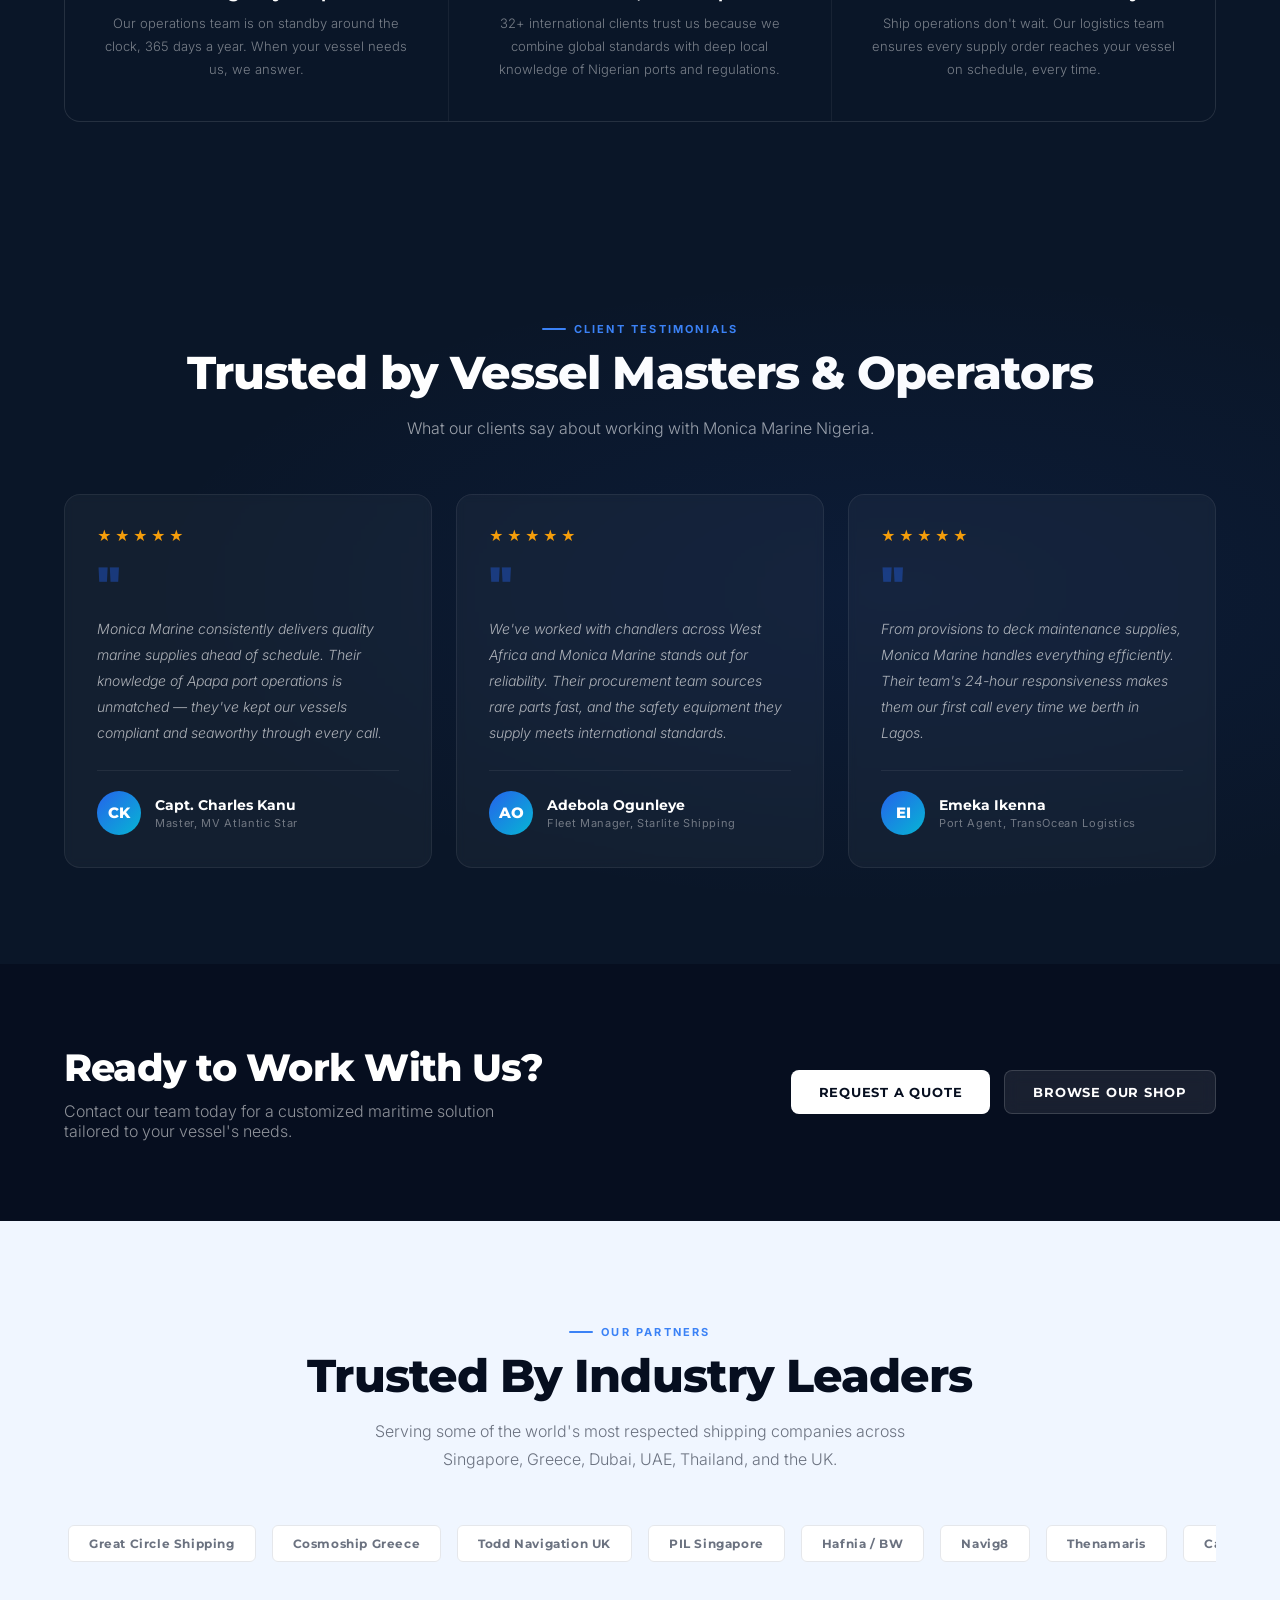
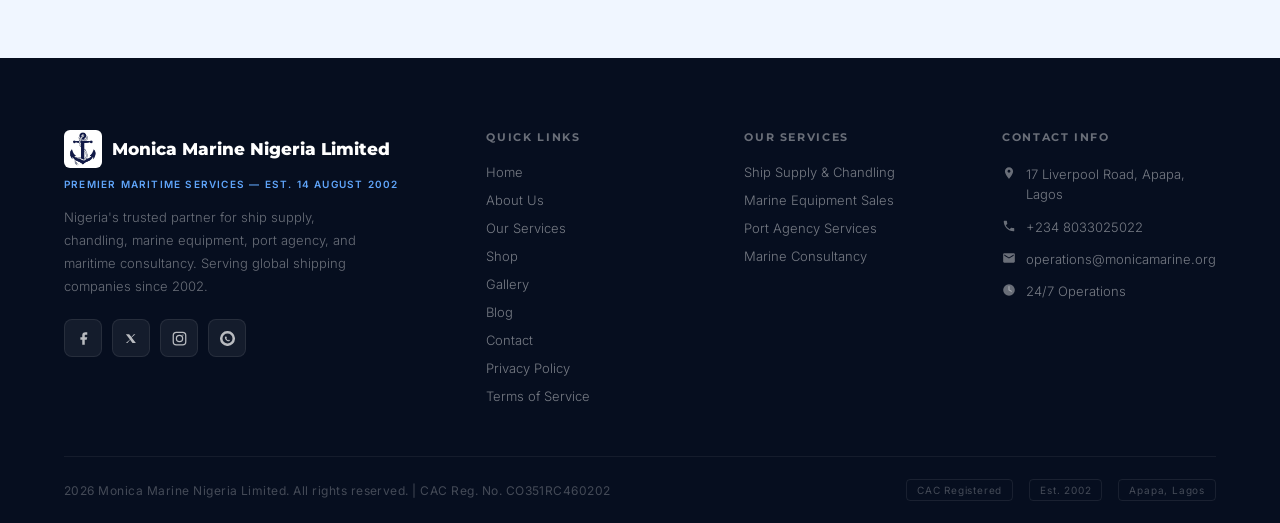
==== commit 1cfc2da5: "Update design aesthetic to be more traditional maritime" ====
--- a/index.html
+++ b/index.html
@@ -164,8 +164,8 @@
 .btn{display:inline-flex;align-items:center;gap:8px;padding:13px 28px;border-radius:8px;font-family:'Montserrat',sans-serif;font-size:13px;font-weight:700;letter-spacing:0.06em;text-transform:uppercase;cursor:pointer;border:none;transition:var(--transition);position:relative;overflow:hidden}
 .btn::before{content:'';position:absolute;inset:0;background:rgba(255,255,255,0.1);opacity:0;transition:opacity 0.2s}
 .btn:hover::before{opacity:1}
-.btn-primary{background:linear-gradient(135deg,var(--blue2),var(--blue));color:var(--white);box-shadow:0 4px 20px rgba(37,99,235,0.4)}
-.btn-primary:hover{transform:translateY(-2px);box-shadow:0 8px 32px rgba(37,99,235,0.5)}
+.btn-primary{background:var(--blue);color:var(--white);box-shadow:0 2px 4px rgba(0,0,0,0.1)}
+.btn-primary:hover{background:var(--blue2);transform:translateY(-2px);box-shadow:0 4px 12px rgba(0,0,0,0.15)}
 .btn-white{background:var(--white);color:var(--navy)}
 .btn-white:hover{background:var(--light);transform:translateY(-2px)}
 .btn-outline{background:transparent;color:var(--white);border:2px solid rgba(255,255,255,0.4)}
@@ -195,8 +195,8 @@
 .nav-links{display:flex;align-items:center;gap:2px}
 .nav-link{padding:8px 16px;font-size:13px;font-weight:500;color:rgba(255,255,255,0.75);border-radius:6px;transition:var(--transition);cursor:pointer;font-family:'Montserrat',sans-serif;letter-spacing:0.03em}
 .nav-link:hover,.nav-link.active{color:var(--white);background:rgba(255,255,255,0.1)}
-.nav-cta{padding:10px 22px;background:linear-gradient(135deg,var(--blue2),var(--blue));color:var(--white);font-size:12px;font-weight:700;letter-spacing:0.08em;text-transform:uppercase;border-radius:6px;cursor:pointer;font-family:'Montserrat',sans-serif;transition:var(--transition);border:none;box-shadow:0 4px 16px rgba(37,99,235,0.4)}
-.nav-cta:hover{transform:translateY(-1px);box-shadow:0 6px 24px rgba(37,99,235,0.5)}
+.nav-cta{padding:10px 22px;background:var(--blue);color:var(--white);font-size:12px;font-weight:700;letter-spacing:0.08em;text-transform:uppercase;border-radius:6px;cursor:pointer;font-family:'Montserrat',sans-serif;transition:var(--transition);border:none;box-shadow:0 2px 4px rgba(0,0,0,0.1)}
+.nav-cta:hover{background:var(--blue2);transform:translateY(-1px);box-shadow:0 4px 12px rgba(0,0,0,0.15)}
 /* HAMBURGER */
 .hamburger{display:none;flex-direction:column;justify-content:center;align-items:center;gap:5px;cursor:pointer;padding:0;background:rgba(255,255,255,0.07);border:1px solid rgba(255,255,255,0.12);border-radius:10px;width:44px;height:44px;flex-shrink:0;position:relative;z-index:1100;transition:var(--transition)}
 .hamburger:hover{background:rgba(255,255,255,0.13)}
@@ -231,8 +231,8 @@
 .mobile-link:hover .mobile-link-icon{background:rgba(37,99,235,0.25)}
 /* MOBILE FOOTER */
 .mobile-menu-footer{padding:16px 20px 28px;border-top:1px solid rgba(255,255,255,0.07);display:flex;flex-direction:column;gap:12px}
-.mobile-cta{display:block;width:100%;padding:15px;background:linear-gradient(135deg,var(--blue2),var(--blue));color:var(--white);font-family:'Montserrat',sans-serif;font-size:12px;font-weight:700;letter-spacing:0.1em;text-transform:uppercase;border:none;border-radius:10px;cursor:pointer;text-align:center;box-shadow:0 4px 20px rgba(37,99,235,0.4);transition:var(--transition)}
-.mobile-cta:hover{transform:translateY(-1px);box-shadow:0 6px 28px rgba(37,99,235,0.5)}
+.mobile-cta{display:block;width:100%;padding:15px;background:var(--blue);color:var(--white);font-family:'Montserrat',sans-serif;font-size:12px;font-weight:700;letter-spacing:0.1em;text-transform:uppercase;border:none;border-radius:10px;cursor:pointer;text-align:center;box-shadow:0 2px 4px rgba(0,0,0,0.1);transition:var(--transition)}
+.mobile-cta:hover{background:var(--blue2);transform:translateY(-1px);box-shadow:0 4px 12px rgba(0,0,0,0.15)}
 .mobile-contact-info{font-size:11px;color:rgba(255,255,255,0.28);text-align:center;line-height:1.7}
 .mobile-contact-info a{color:rgba(255,255,255,0.45);text-decoration:none}
 
@@ -240,8 +240,8 @@
    HOME — HERO
 ======================================= */
 .hero{position:relative;min-height:100vh;display:flex;flex-direction:column;justify-content:center;overflow:hidden;background:var(--navy)}
-.hero-bg{position:absolute;inset:0;background:radial-gradient(ellipse at 20% 50%,rgba(37,99,235,0.15) 0%,transparent 60%),radial-gradient(ellipse at 80% 20%,rgba(6,182,212,0.08) 0%,transparent 50%),linear-gradient(180deg,#060e1f 0%,#0a1628 50%,#060e1f 100%)}
-.hero-grid{position:absolute;inset:0;background-image:linear-gradient(rgba(255,255,255,0.02) 1px,transparent 1px),linear-gradient(90deg,rgba(255,255,255,0.02) 1px,transparent 1px);background-size:64px 64px}
+.hero-bg{position:absolute;inset:0;background:var(--navy)}
+.hero-grid{display:none}
 .particles-canvas{position:absolute;inset:0;z-index:1}
 .hero-wave{position:absolute;bottom:0;left:0;right:0;z-index:2}
 .hero-wave svg{width:100%;height:auto;display:block}
@@ -318,9 +318,9 @@
 .why-desc{font-size:13px;color:rgba(255,255,255,0.45);line-height:1.75;font-weight:300}
 
 /* ---- CTA BANNER ---- */
-.cta-banner{background:linear-gradient(135deg,var(--navy),var(--navy4),var(--navy5));padding:80px 0;position:relative;overflow:hidden}
-.cta-banner::before{content:'';position:absolute;inset:0;background:radial-gradient(ellipse at 30% 50%,rgba(37,99,235,0.2),transparent 70%)}
-.cta-grid-lines{position:absolute;inset:0;background-image:linear-gradient(rgba(255,255,255,0.02) 1px,transparent 1px),linear-gradient(90deg,rgba(255,255,255,0.02) 1px,transparent 1px);background-size:40px 40px}
+.cta-banner{background:var(--navy);padding:80px 0;position:relative;overflow:hidden}
+.cta-banner::before{display:none}
+.cta-grid-lines{display:none}
 .cta-inner{position:relative;z-index:1;display:flex;align-items:center;justify-content:space-between;gap:36px;flex-wrap:wrap}
 .cta-text h2{font-family:'Montserrat',sans-serif;font-weight:800;font-size:clamp(24px,3vw,38px);color:var(--white);margin-bottom:10px;letter-spacing:-0.02em}
 .cta-text p{font-size:16px;color:rgba(255,255,255,0.55);font-weight:300;max-width:480px}
@@ -336,8 +336,8 @@
 /* =======================================
    ABOUT PAGE
 ======================================= */
-.page-hero{background:linear-gradient(135deg,var(--navy) 0%,var(--navy4) 60%,var(--navy5) 100%);padding:150px 0 80px;position:relative;overflow:hidden}
-.page-hero::before{content:'';position:absolute;inset:0;background:radial-gradient(ellipse at 60% 40%,rgba(37,99,235,0.15),transparent 60%);background-image:linear-gradient(rgba(255,255,255,0.015) 1px,transparent 1px),linear-gradient(90deg,rgba(255,255,255,0.015) 1px,transparent 1px);background-size:60px 60px}
+.page-hero{background:var(--navy);padding:150px 0 80px;position:relative;overflow:hidden}
+.page-hero::before{display:none}
 .page-hero-inner{position:relative;z-index:1}
 .breadcrumb{display:flex;align-items:center;gap:8px;font-size:12px;color:rgba(255,255,255,0.4);margin-bottom:22px;letter-spacing:0.04em}
 .breadcrumb .bc-link{color:var(--blue4);cursor:pointer;transition:color 0.2s}
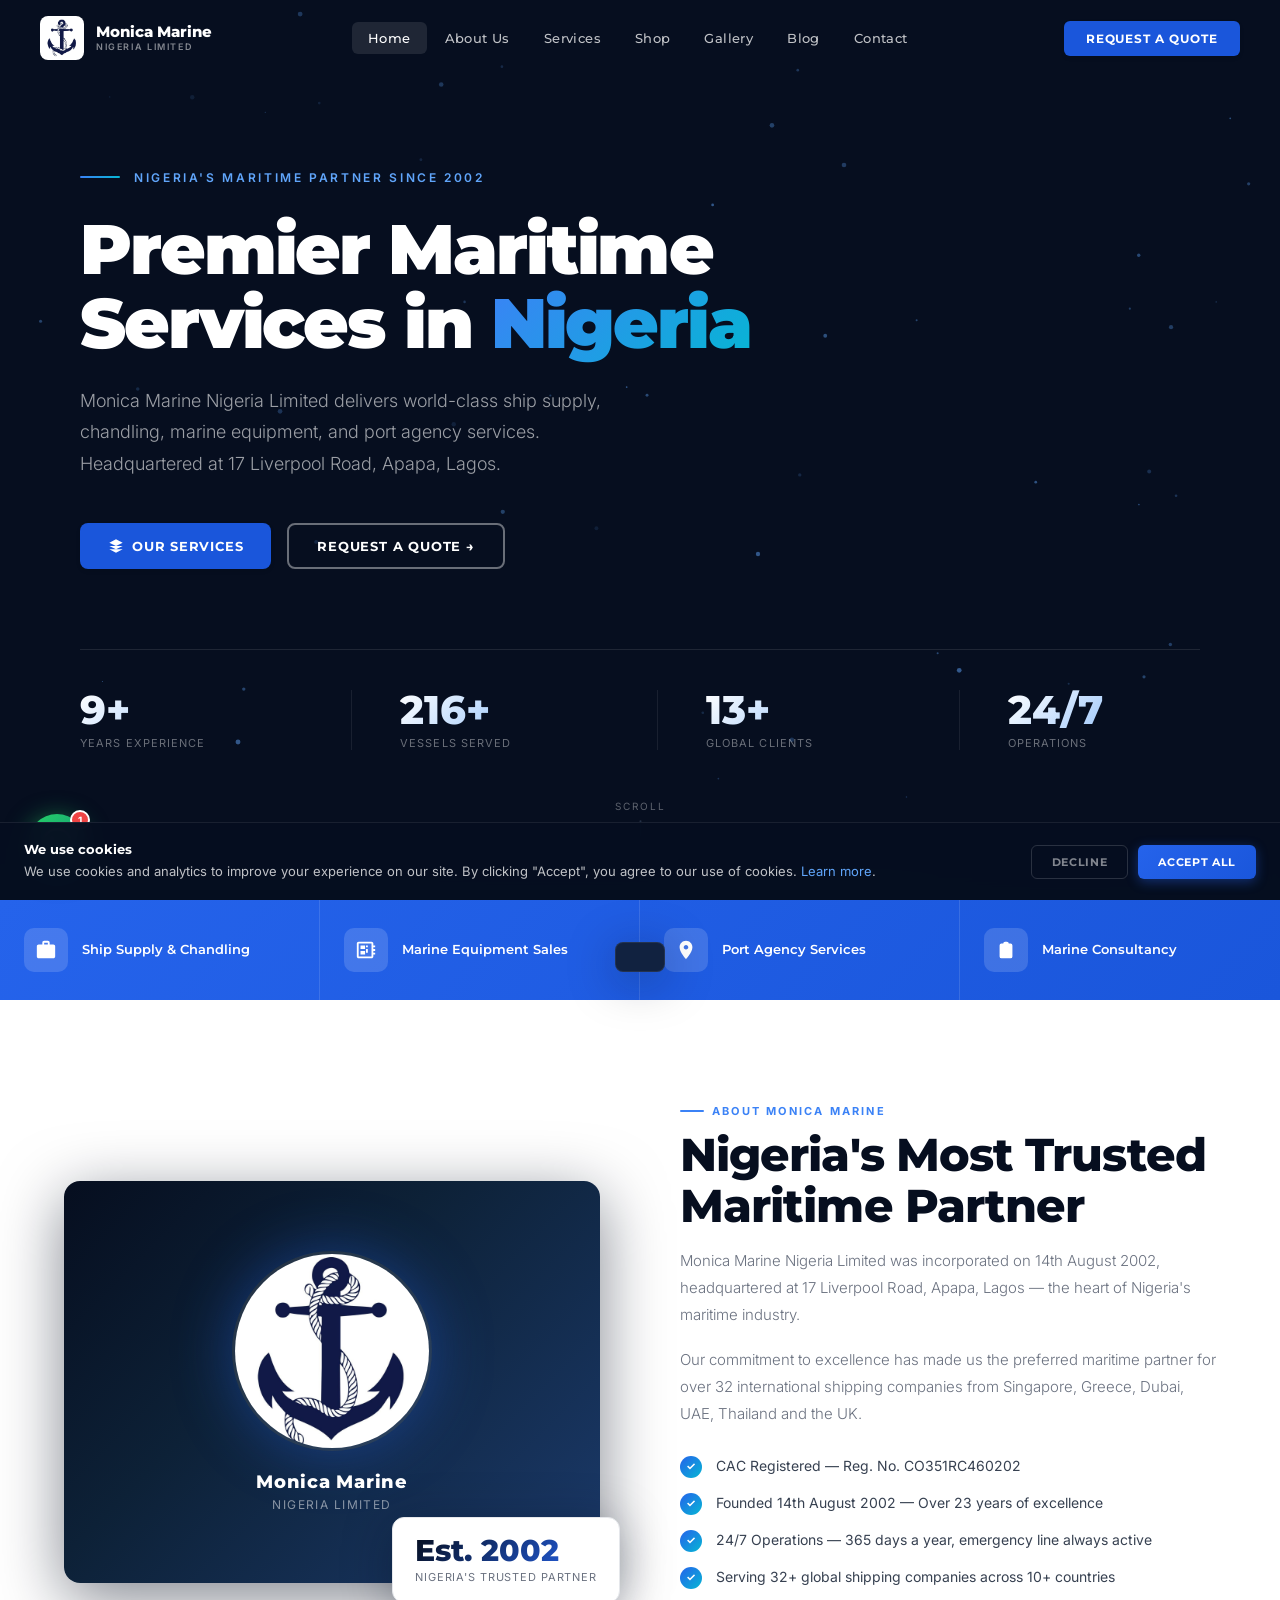
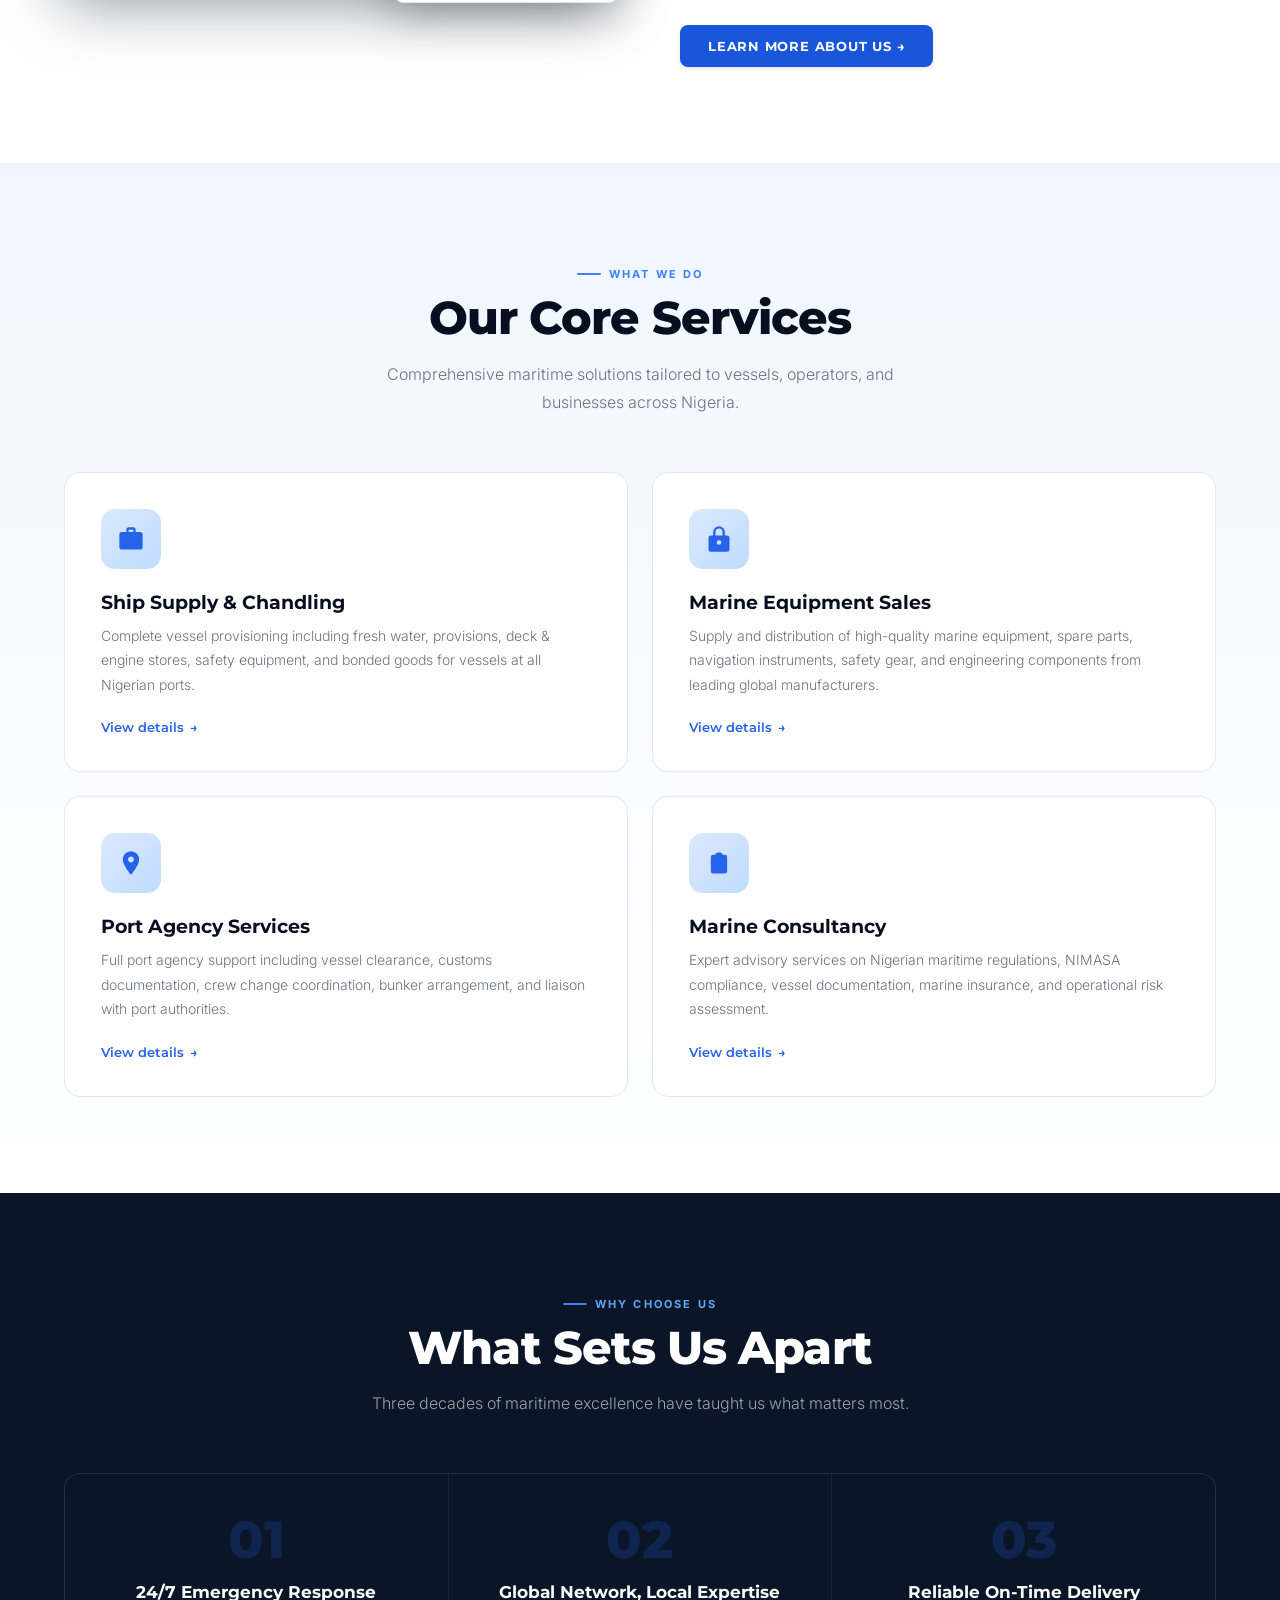
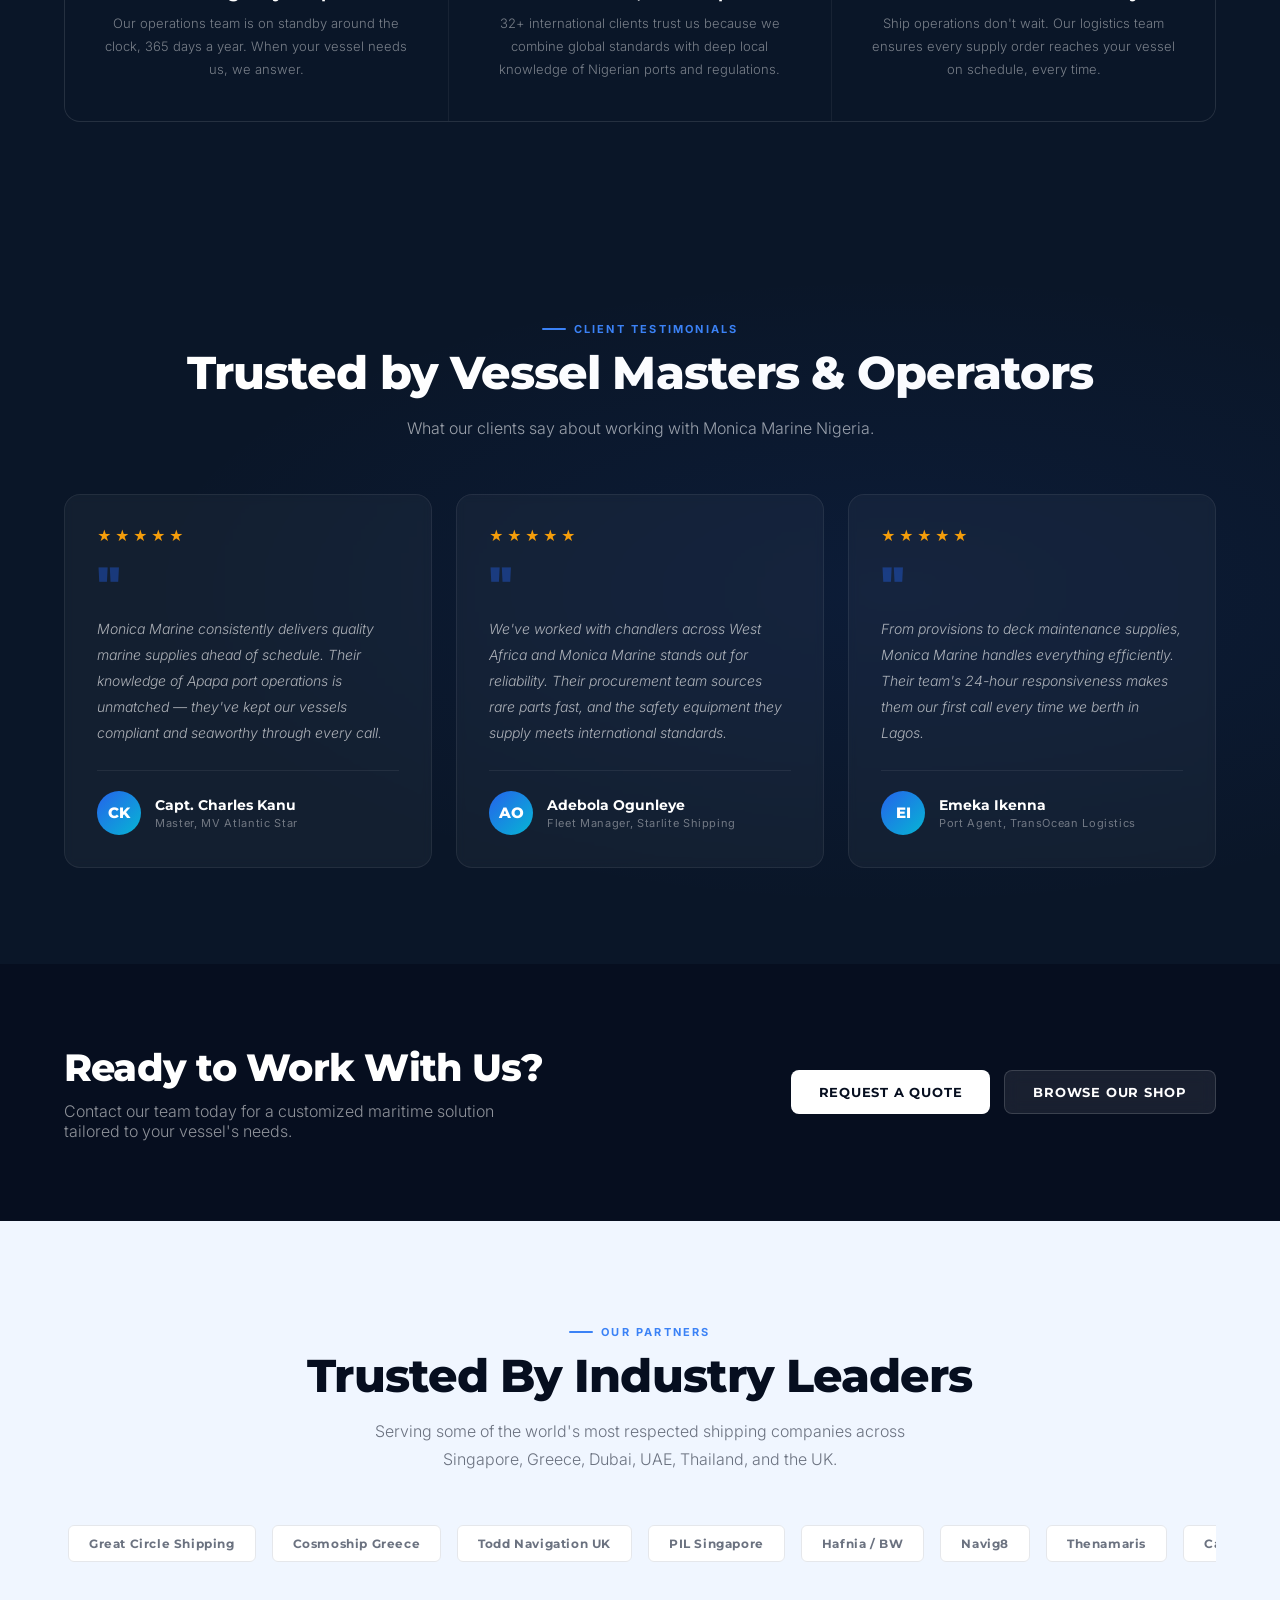
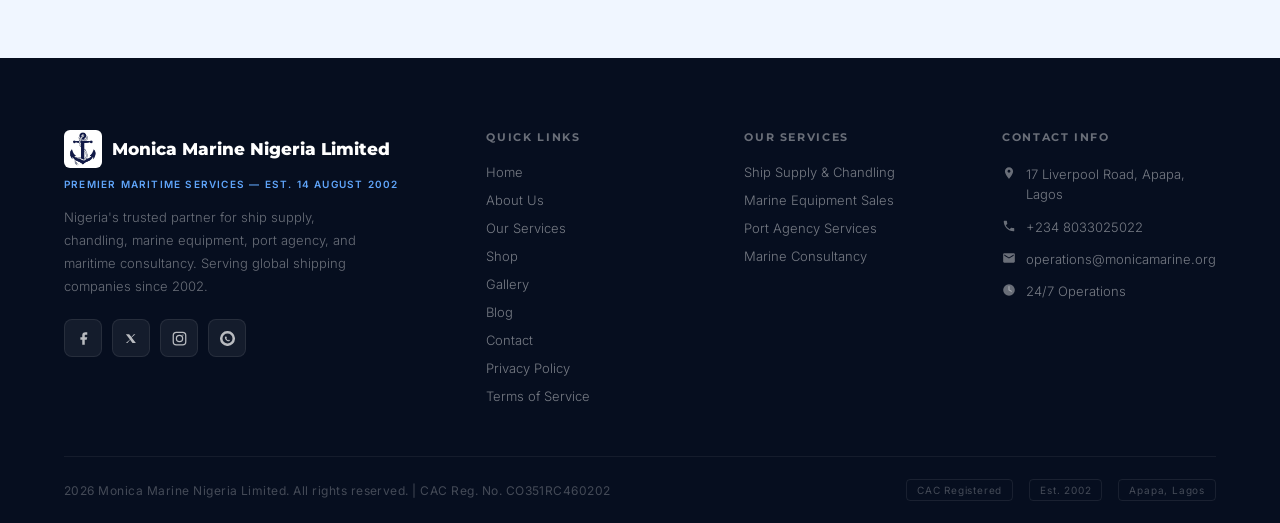
==== commit 77e5efa0: "Add smooth fade-up load animations to legal pages" ====
--- a/index.html
+++ b/index.html
@@ -346,6 +346,11 @@
 .page-hero h1{font-family:'Montserrat',sans-serif;font-weight:800;font-size:clamp(34px,5vw,60px);color:var(--white);margin-bottom:16px;letter-spacing:-0.02em}
 .page-hero p{font-size:18px;color:rgba(255,255,255,0.6);font-weight:300;max-width:560px;line-height:1.7}
 
+.page.active .breadcrumb{opacity:0;animation:fadeUp 0.6s 0.1s ease forwards}
+.page.active .page-hero h1{opacity:0;animation:fadeUp 0.6s 0.2s ease forwards}
+.page.active .page-hero p{opacity:0;animation:fadeUp 0.6s 0.3s ease forwards}
+.page.active .legal-content{opacity:0;animation:fadeUp 0.6s 0.4s ease forwards}
+
 .timeline{position:relative;padding-left:36px;margin-top:52px}
 .timeline::before{content:'';position:absolute;left:6px;top:0;bottom:0;width:2px;background:linear-gradient(180deg,var(--blue2),transparent)}
 .timeline-item{position:relative;padding-bottom:44px}
@@ -817,14 +822,14 @@
 
 
 /* ---- LEGAL PAGES ---- */
-.legal-content{max-width:800px;margin:0 auto;padding:60px 40px;background:var(--white);border-radius:var(--radius2);box-shadow:var(--shadow3);border:1px solid var(--gray3);transform:translateY(-20px)}
+.legal-content{max-width:800px;margin:-40px auto 40px;position:relative;z-index:10;padding:60px 40px;background:var(--white);border-radius:var(--radius2);box-shadow:var(--shadow3);border:1px solid var(--gray3)}
 .legal-content h2{font-family:'Montserrat',sans-serif;font-size:22px;font-weight:700;margin:40px 0 16px 0;color:var(--navy);display:flex;align-items:center;gap:12px}
 .legal-content h2::before{content:'';display:block;width:24px;height:3px;background:linear-gradient(90deg,var(--blue2),transparent);border-radius:2px}
 .legal-content p{color:var(--gray);line-height:1.85;margin-bottom:20px;font-weight:300;font-size:15px}
 .legal-content ul{margin-left:24px;margin-bottom:28px;color:var(--gray);line-height:1.85;font-weight:300;font-size:15px;list-style-type:square}
 .legal-content li{margin-bottom:10px;padding-left:6px}
 .legal-content li::marker{color:var(--blue2)}
-@media(max-width:768px){.legal-content{padding:40px 24px;transform:translateY(-10px)}}
+@media(max-width:768px){.legal-content{padding:40px 24px;margin-top:-20px}}
 
 
 /* ---- FAQ SECTION ---- */
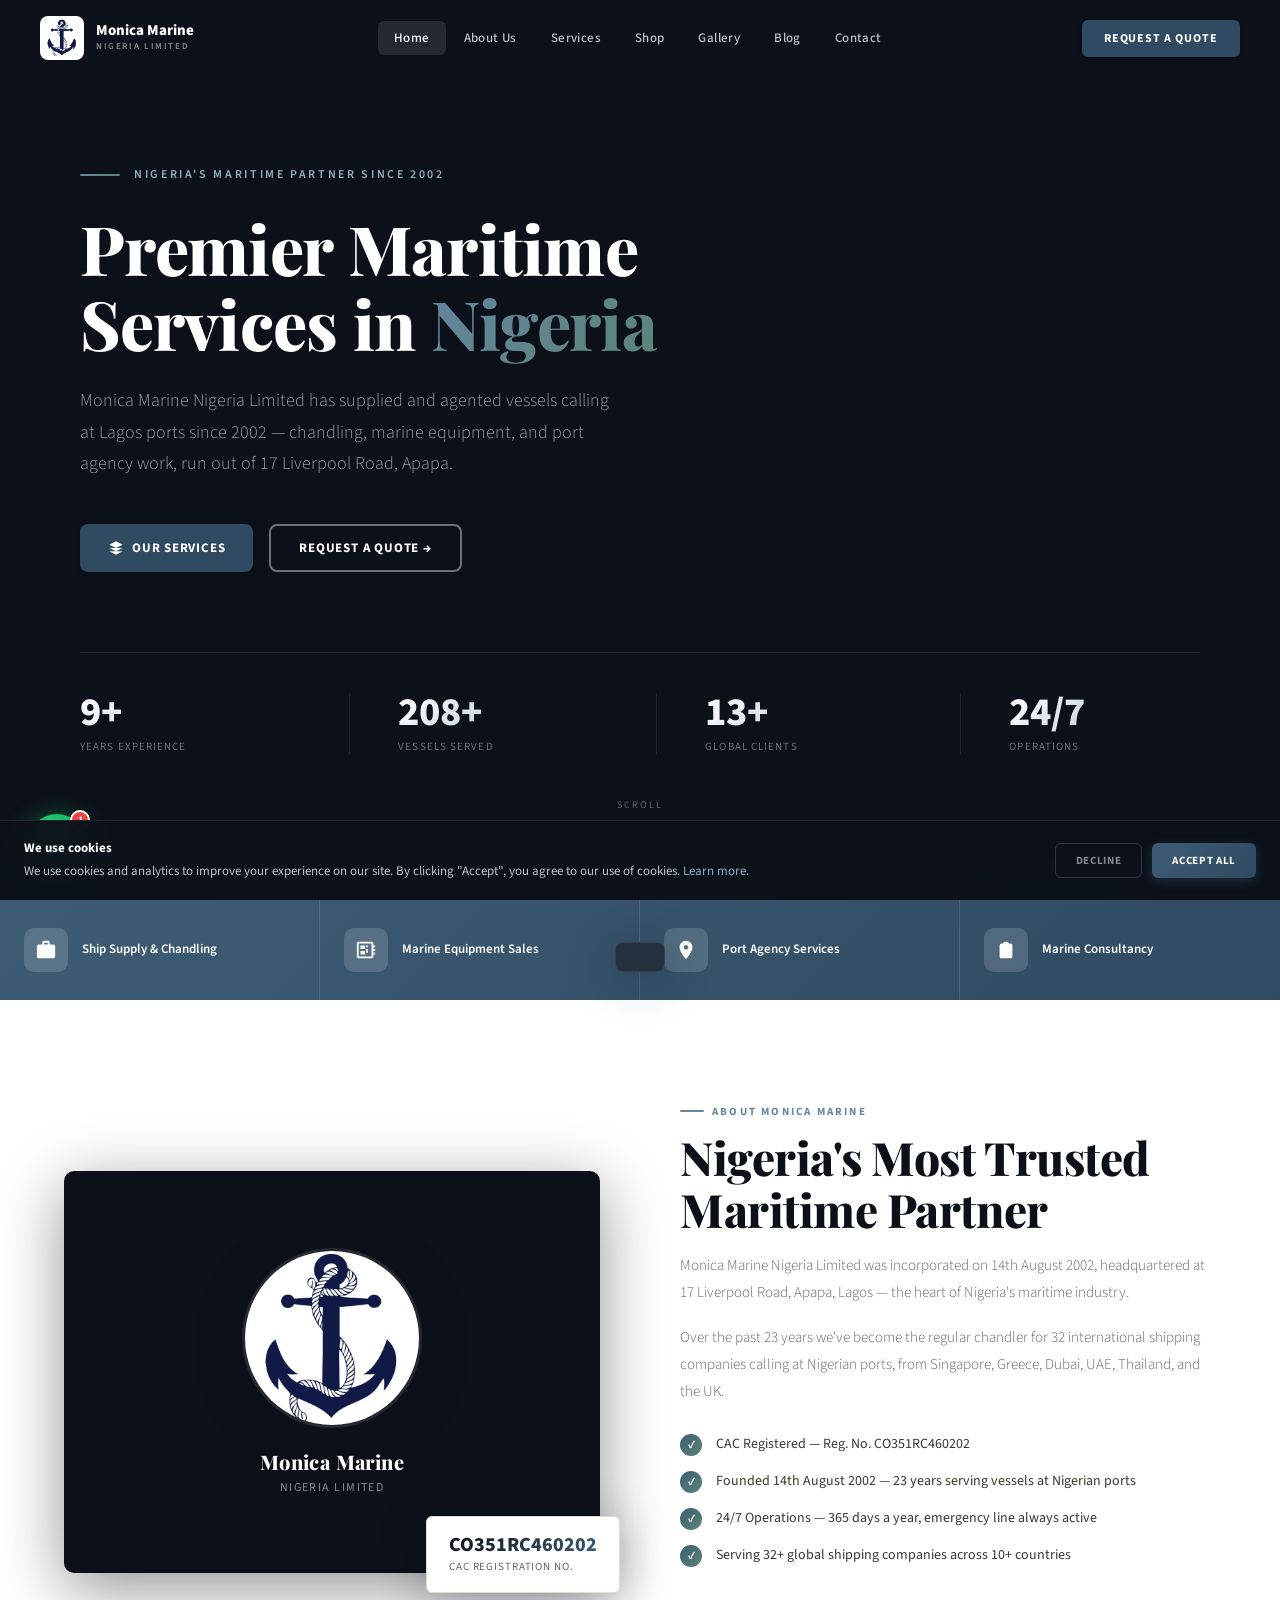
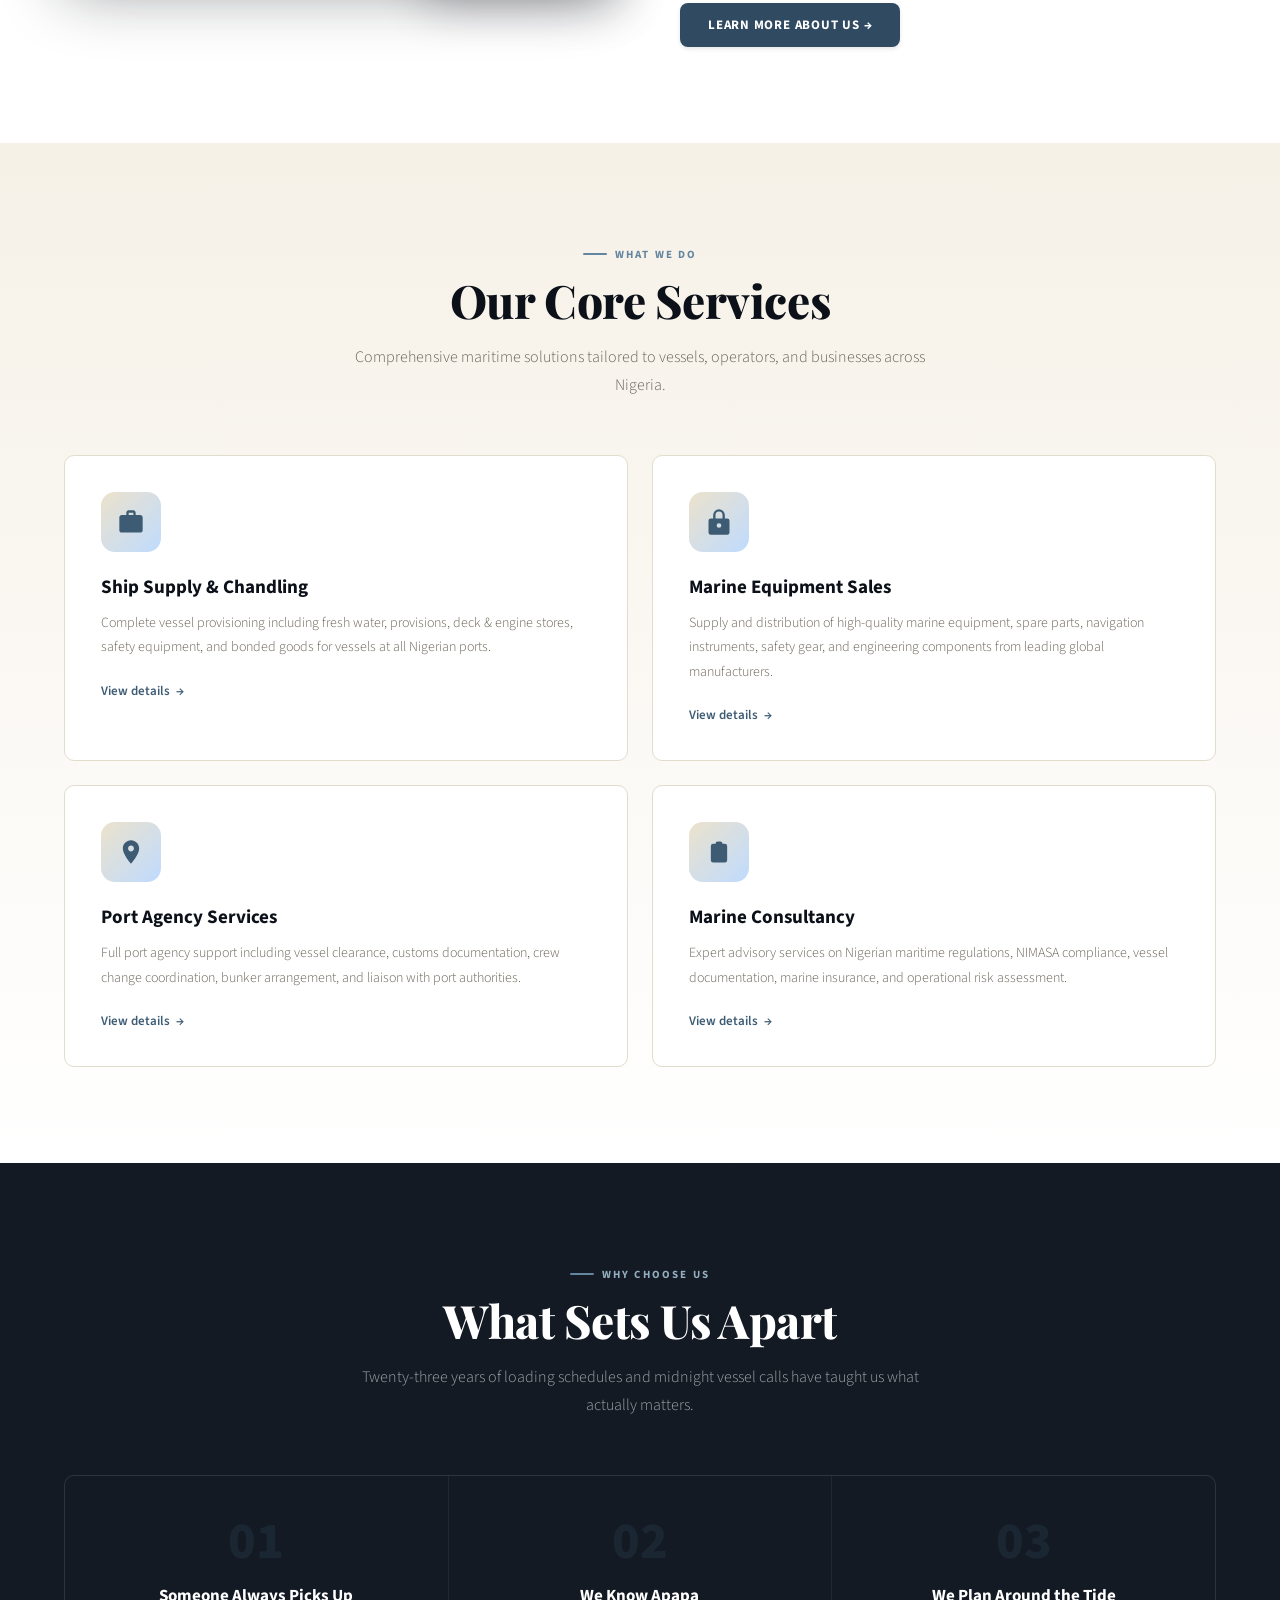
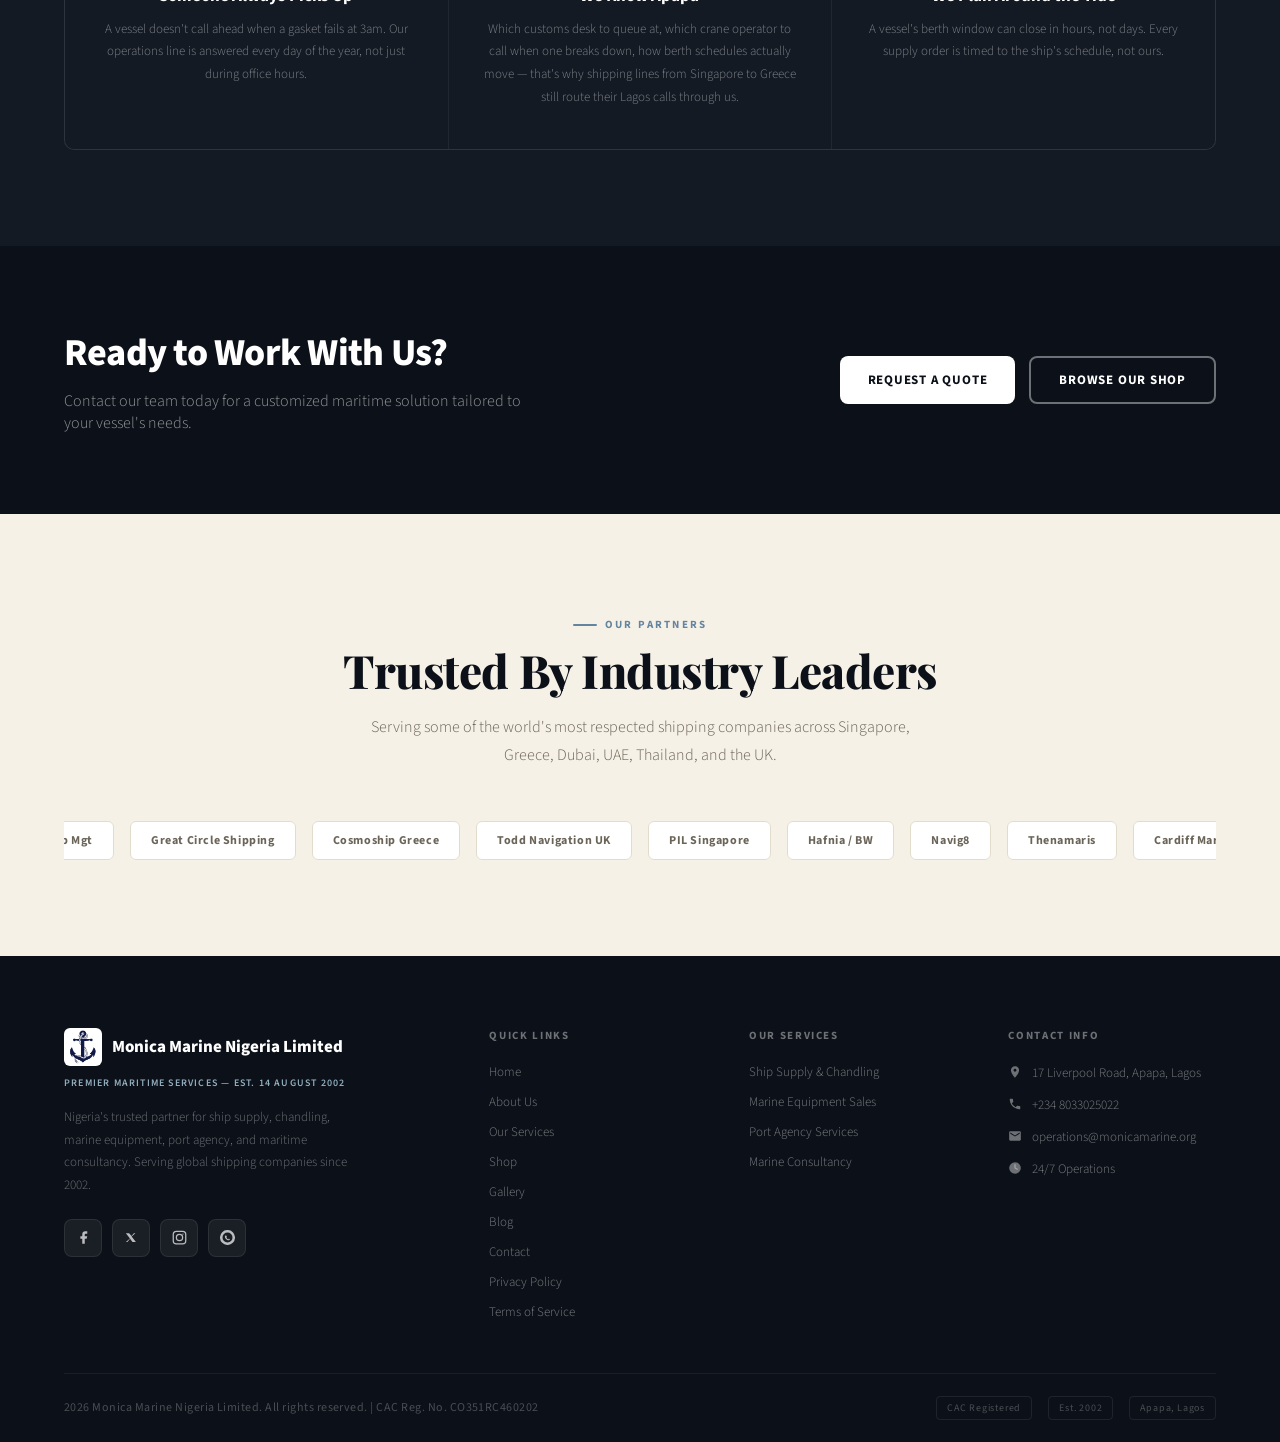
==== commit 263b739f: "Redesign: replace generated-template look with maritime-specific design and voice Swaps the neon-blu" ====
--- a/index.html
+++ b/index.html
@@ -89,34 +89,29 @@
 <link rel="preconnect" href="https://fonts.googleapis.com">
 <link rel="preconnect" href="https://fonts.gstatic.com" crossorigin>
 <link rel="preload" href="logo.jpeg" as="image">
-<link rel="preload" href="https://fonts.googleapis.com/css2?family=Montserrat:wght@700;800;900&family=Inter:wght@300;400;500&display=swap" as="style" onload="this.onload=null;this.rel='stylesheet'">
-<noscript><link href="https://fonts.googleapis.com/css2?family=Montserrat:wght@700;800;900&family=Inter:wght@300;400;500&display=swap" rel="stylesheet"></noscript>
+<link rel="preload" href="https://fonts.googleapis.com/css2?family=Playfair+Display:wght@700;800;900&family=Source+Sans+3:wght@300;400;500;600;700;800;900&display=swap" as="style" onload="this.onload=null;this.rel='stylesheet'">
+<noscript><link href="https://fonts.googleapis.com/css2?family=Playfair+Display:wght@700;800;900&family=Source+Sans+3:wght@300;400;500;600;700;800;900&display=swap" rel="stylesheet"></noscript>
 <style>
-/* ============================================
-   MONICA MARINE NIGERIA — PREMIUM REBUILD
-   Design: Dark Ocean Theme, Glassmorphism,
-   Animated, Fully Responsive
-============================================ */
+/* Monica Marine Nigeria — stylesheet */
 *,*::before,*::after{box-sizing:border-box;margin:0;padding:0}
 :root{
-  --navy:#060e1f;--navy2:#0a1628;--navy3:#0d1f3c;--navy4:#112240;--navy5:#1B3A6B;
-  --blue:#1a56db;--blue2:#2563eb;--blue3:#3b82f6;--blue4:#60a5fa;--blue5:#93c5fd;
-  --cyan:#06b6d4;--teal:#0d9488;
-  --gold:#d4a017;--gold2:#f59e0b;
-  --white:#fff;--off-white:#f0f6ff;--light:#dbeafe;
-  --gray:#6b7280;--gray2:#9ca3af;--gray3:#e5e7eb;--gray4:#f3f4f6;
-  --text:#1f2937;--text2:#374151;
-  --green:#10b981;--red:#ef4444;
-  --glass:rgba(255,255,255,0.05);--glass2:rgba(255,255,255,0.08);
-  --glow:0 0 40px rgba(37,99,235,0.3);
-  --shadow:0 4px 24px rgba(6,14,31,0.2);
-  --shadow2:0 8px 48px rgba(6,14,31,0.35);
-  --shadow3:0 16px 64px rgba(6,14,31,0.5);
-  --radius:12px;--radius2:16px;--radius3:24px;
+  --navy:#0c1119;--navy2:#131a24;--navy3:#1b2431;--navy4:#25313f;--navy5:#344455;
+  --blue:#2f4a61;--blue2:#3d5c74;--blue3:#6485a0;--blue4:#93aebf;--blue5:#c3d3dc;
+  --cyan:#5b8577;--teal:#3f6f63;
+  --gold:#a9793a;--gold2:#c99a52;
+  --white:#fff;--off-white:#f6f1e7;--light:#ece2cc;
+  --gray:#6b6459;--gray2:#9a9284;--gray3:#e2dccc;--gray4:#f3efe6;
+  --text:#211e1a;--text2:#3c372f;
+  --green:#3f7a55;--red:#b8462f;
+  --glow:0 0 40px rgba(169,121,58,0.25);
+  --shadow:0 4px 24px rgba(13,17,25,0.2);
+  --shadow2:0 8px 48px rgba(13,17,25,0.32);
+  --shadow3:0 16px 64px rgba(13,17,25,0.45);
+  --radius:6px;--radius2:10px;--radius3:16px;
   --transition:all 0.3s cubic-bezier(0.4,0,0.2,1);
 }
 html{scroll-behavior:smooth;font-size:16px}
-body{font-family:'Inter',sans-serif;color:var(--text);background:var(--navy);overflow-x:hidden}
+body{font-family:'Source Sans 3',sans-serif;color:var(--text);background:var(--navy);overflow-x:hidden}
 img{max-width:100%;height:auto;display:block}
 a{text-decoration:none;color:inherit}
 button{cursor:pointer;border:none;background:none;font-family:inherit}
@@ -133,7 +128,7 @@
 .section-off{background:var(--off-white)}
 .section-tag{display:inline-flex;align-items:center;gap:8px;font-size:11px;font-weight:700;letter-spacing:0.2em;text-transform:uppercase;color:var(--blue3);margin-bottom:12px}
 .section-tag::before{content:'';width:24px;height:2px;background:var(--blue3);border-radius:1px}
-.section-title{font-family:'Montserrat',sans-serif;font-weight:800;font-size:clamp(28px,4vw,46px);line-height:1.1;letter-spacing:-0.02em;margin-bottom:16px}
+.section-title{font-family:'Playfair Display',serif;font-weight:800;font-size:clamp(28px,4vw,46px);line-height:1.15;letter-spacing:-0.01em;margin-bottom:16px}
 .section-title.dark{color:var(--navy)}
 .section-title.light{color:var(--white)}
 .section-sub{font-size:16px;line-height:1.75;font-weight:300;max-width:580px}
@@ -161,7 +156,7 @@
 @keyframes pageFade{from{opacity:0;transform:translateY(8px)}to{opacity:1;transform:none}}
 
 /* ---- BUTTONS ---- */
-.btn{display:inline-flex;align-items:center;gap:8px;padding:13px 28px;border-radius:8px;font-family:'Montserrat',sans-serif;font-size:13px;font-weight:700;letter-spacing:0.06em;text-transform:uppercase;cursor:pointer;border:none;transition:var(--transition);position:relative;overflow:hidden}
+.btn{display:inline-flex;align-items:center;gap:8px;padding:13px 28px;border-radius:8px;font-family:'Source Sans 3',sans-serif;font-size:13px;font-weight:700;letter-spacing:0.06em;text-transform:uppercase;cursor:pointer;border:none;transition:var(--transition);position:relative;overflow:hidden}
 .btn::before{content:'';position:absolute;inset:0;background:rgba(255,255,255,0.1);opacity:0;transition:opacity 0.2s}
 .btn:hover::before{opacity:1}
 .btn-primary{background:var(--blue);color:var(--white);box-shadow:0 2px 4px rgba(0,0,0,0.1)}
@@ -172,8 +167,6 @@
 .btn-outline:hover{background:rgba(255,255,255,0.1);border-color:var(--white);transform:translateY(-2px)}
 .btn-outline-blue{background:transparent;color:var(--blue2);border:2px solid var(--blue2)}
 .btn-outline-blue:hover{background:var(--blue2);color:var(--white);transform:translateY(-2px)}
-.btn-glass{background:var(--glass2);color:var(--white);border:1px solid rgba(255,255,255,0.15);backdrop-filter:blur(8px)}
-.btn-glass:hover{background:rgba(255,255,255,0.15);transform:translateY(-2px)}
 
 /* ---- BADGE ---- */
 .badge{display:inline-block;padding:4px 12px;border-radius:20px;font-size:10px;font-weight:700;letter-spacing:0.1em;text-transform:uppercase}
@@ -185,17 +178,17 @@
    NAVIGATION
 ======================================= */
 nav{position:fixed;top:0;left:0;right:0;z-index:1000;transition:var(--transition)}
-nav.scrolled{background:rgba(6,14,31,0.92);backdrop-filter:blur(20px);border-bottom:1px solid rgba(255,255,255,0.06);box-shadow:var(--shadow)}
+nav.scrolled{background:rgba(12,17,25,0.92);backdrop-filter:blur(20px);border-bottom:1px solid rgba(255,255,255,0.06);box-shadow:var(--shadow)}
 .nav-inner{display:flex;align-items:center;justify-content:space-between;height:76px;padding:0 40px;max-width:1400px;margin:0 auto}
 .nav-logo{display:flex;align-items:center;gap:12px;cursor:pointer}
 .nav-logo-img{width:44px;height:44px;border-radius:8px;object-fit:contain;background:white;padding:3px}
 .nav-logo-text{display:flex;flex-direction:column}
-.nav-logo-name{font-family:'Montserrat',sans-serif;font-weight:800;font-size:15px;color:var(--white);line-height:1.1;transition:color 0.3s}
+.nav-logo-name{font-family:'Source Sans 3',sans-serif;font-weight:800;font-size:15px;color:var(--white);line-height:1.1;transition:color 0.3s}
 .nav-logo-sub{font-size:9px;font-weight:600;letter-spacing:0.18em;text-transform:uppercase;color:rgba(255,255,255,0.5);transition:color 0.3s}
 .nav-links{display:flex;align-items:center;gap:2px}
-.nav-link{padding:8px 16px;font-size:13px;font-weight:500;color:rgba(255,255,255,0.75);border-radius:6px;transition:var(--transition);cursor:pointer;font-family:'Montserrat',sans-serif;letter-spacing:0.03em}
+.nav-link{padding:8px 16px;font-size:13px;font-weight:500;color:rgba(255,255,255,0.75);border-radius:6px;transition:var(--transition);cursor:pointer;font-family:'Source Sans 3',sans-serif;letter-spacing:0.03em}
 .nav-link:hover,.nav-link.active{color:var(--white);background:rgba(255,255,255,0.1)}
-.nav-cta{padding:10px 22px;background:var(--blue);color:var(--white);font-size:12px;font-weight:700;letter-spacing:0.08em;text-transform:uppercase;border-radius:6px;cursor:pointer;font-family:'Montserrat',sans-serif;transition:var(--transition);border:none;box-shadow:0 2px 4px rgba(0,0,0,0.1)}
+.nav-cta{padding:10px 22px;background:var(--blue);color:var(--white);font-size:12px;font-weight:700;letter-spacing:0.08em;text-transform:uppercase;border-radius:6px;cursor:pointer;font-family:'Source Sans 3',sans-serif;transition:var(--transition);border:none;box-shadow:0 2px 4px rgba(0,0,0,0.1)}
 .nav-cta:hover{background:var(--blue2);transform:translateY(-1px);box-shadow:0 4px 12px rgba(0,0,0,0.15)}
 /* HAMBURGER */
 .hamburger{display:none;flex-direction:column;justify-content:center;align-items:center;gap:5px;cursor:pointer;padding:0;background:rgba(255,255,255,0.07);border:1px solid rgba(255,255,255,0.12);border-radius:10px;width:44px;height:44px;flex-shrink:0;position:relative;z-index:1100;transition:var(--transition)}
@@ -217,21 +210,21 @@
 .mobile-menu-header{display:flex;align-items:center;justify-content:space-between;padding:22px 20px 18px;border-bottom:1px solid rgba(255,255,255,0.07)}
 .mobile-menu-logo{display:flex;align-items:center;gap:10px}
 .mobile-menu-logo img{width:34px;height:34px;border-radius:6px;object-fit:contain;background:white;padding:2px}
-.mobile-menu-logo-name{font-family:'Montserrat',sans-serif;font-weight:800;font-size:13px;color:var(--white);line-height:1.2}
+.mobile-menu-logo-name{font-family:'Source Sans 3',sans-serif;font-weight:800;font-size:13px;color:var(--white);line-height:1.2}
 .mobile-menu-logo-sub{font-size:9px;color:rgba(255,255,255,0.4);letter-spacing:0.1em;text-transform:uppercase}
 .mobile-menu-close{width:34px;height:34px;border-radius:8px;background:rgba(255,255,255,0.07);border:1px solid rgba(255,255,255,0.1);display:flex;align-items:center;justify-content:center;cursor:pointer;color:rgba(255,255,255,0.7);font-size:18px;line-height:1;transition:var(--transition);flex-shrink:0}
 .mobile-menu-close:hover{background:rgba(255,255,255,0.15);color:white}
 /* MOBILE LINKS */
 .mobile-nav-links{display:flex;flex-direction:column;padding:12px 12px;gap:2px;flex:1}
-.mobile-link{display:flex;align-items:center;gap:12px;padding:14px 16px;font-size:14px;font-weight:600;color:rgba(255,255,255,0.65);border-radius:10px;font-family:'Montserrat',sans-serif;transition:var(--transition);cursor:pointer;letter-spacing:0.02em;position:relative}
+.mobile-link{display:flex;align-items:center;gap:12px;padding:14px 16px;font-size:14px;font-weight:600;color:rgba(255,255,255,0.65);border-radius:10px;font-family:'Source Sans 3',sans-serif;transition:var(--transition);cursor:pointer;letter-spacing:0.02em;position:relative}
 .mobile-link::before{content:'';position:absolute;left:0;top:50%;transform:translateY(-50%);width:3px;height:0;background:linear-gradient(180deg,var(--blue3),var(--cyan));border-radius:0 3px 3px 0;transition:height 0.2s ease}
 .mobile-link:hover,.mobile-link.active-link{background:rgba(255,255,255,0.06);color:var(--white)}
 .mobile-link:hover::before,.mobile-link.active-link::before{height:60%}
 .mobile-link-icon{width:32px;height:32px;border-radius:8px;background:rgba(255,255,255,0.06);display:flex;align-items:center;justify-content:center;flex-shrink:0;transition:var(--transition)}
-.mobile-link:hover .mobile-link-icon{background:rgba(37,99,235,0.25)}
+.mobile-link:hover .mobile-link-icon{background:rgba(61,92,116,0.25)}
 /* MOBILE FOOTER */
 .mobile-menu-footer{padding:16px 20px 28px;border-top:1px solid rgba(255,255,255,0.07);display:flex;flex-direction:column;gap:12px}
-.mobile-cta{display:block;width:100%;padding:15px;background:var(--blue);color:var(--white);font-family:'Montserrat',sans-serif;font-size:12px;font-weight:700;letter-spacing:0.1em;text-transform:uppercase;border:none;border-radius:10px;cursor:pointer;text-align:center;box-shadow:0 2px 4px rgba(0,0,0,0.1);transition:var(--transition)}
+.mobile-cta{display:block;width:100%;padding:15px;background:var(--blue);color:var(--white);font-family:'Source Sans 3',sans-serif;font-size:12px;font-weight:700;letter-spacing:0.1em;text-transform:uppercase;border:none;border-radius:10px;cursor:pointer;text-align:center;box-shadow:0 2px 4px rgba(0,0,0,0.1);transition:var(--transition)}
 .mobile-cta:hover{background:var(--blue2);transform:translateY(-1px);box-shadow:0 4px 12px rgba(0,0,0,0.15)}
 .mobile-contact-info{font-size:11px;color:rgba(255,255,255,0.28);text-align:center;line-height:1.7}
 .mobile-contact-info a{color:rgba(255,255,255,0.45);text-decoration:none}
@@ -242,21 +235,20 @@
 .hero{position:relative;min-height:100vh;display:flex;flex-direction:column;justify-content:center;overflow:hidden;background:var(--navy)}
 .hero-bg{position:absolute;inset:0;background:var(--navy)}
 .hero-grid{display:none}
-.particles-canvas{position:absolute;inset:0;z-index:1}
 .hero-wave{position:absolute;bottom:0;left:0;right:0;z-index:2}
 .hero-wave svg{width:100%;height:auto;display:block}
 .hero-content{position:relative;z-index:3;padding:140px 40px 120px;max-width:1200px;margin:0 auto;width:100%}
 .hero-eyebrow{display:flex;align-items:center;gap:14px;margin-bottom:28px;opacity:0;animation:fadeUp 0.8s 0.3s ease forwards}
 .hero-line{width:40px;height:2px;background:linear-gradient(90deg,var(--blue3),var(--cyan));border-radius:1px}
 .hero-eyebrow-text{font-size:12px;font-weight:600;letter-spacing:0.22em;text-transform:uppercase;color:var(--blue4)}
-.hero h1{font-family:'Montserrat',sans-serif;font-weight:900;font-size:clamp(38px,5.5vw,72px);color:var(--white);line-height:1.05;letter-spacing:-0.03em;margin-bottom:24px;max-width:760px;opacity:0;animation:fadeUp 0.8s 0.5s ease forwards}
+.hero h1{font-family:'Playfair Display',serif;font-weight:800;font-size:clamp(38px,5.5vw,68px);color:var(--white);line-height:1.1;letter-spacing:-0.01em;margin-bottom:24px;max-width:760px;opacity:0;animation:fadeUp 0.8s 0.5s ease forwards}
 .hero h1 em{font-style:normal;background:linear-gradient(135deg,var(--blue3),var(--cyan));-webkit-background-clip:text;-webkit-text-fill-color:transparent;background-clip:text}
 .hero-sub{font-size:18px;color:rgba(255,255,255,0.6);line-height:1.75;max-width:540px;margin-bottom:44px;font-weight:300;opacity:0;animation:fadeUp 0.8s 0.7s ease forwards}
 .hero-btns{display:flex;gap:16px;flex-wrap:wrap;margin-bottom:80px;opacity:0;animation:fadeUp 0.8s 0.9s ease forwards}
 .hero-stats{display:grid;grid-template-columns:repeat(4,auto);gap:0;border-top:1px solid rgba(255,255,255,0.1);padding-top:40px;opacity:0;animation:fadeUp 0.8s 1.1s ease forwards}
 .hero-stat{padding:0 48px 0 0;margin-right:48px;border-right:1px solid rgba(255,255,255,0.08)}
 .hero-stat:last-child{border-right:none;padding-right:0;margin-right:0}
-.stat-val{font-family:'Montserrat',sans-serif;font-weight:800;font-size:40px;color:var(--white);line-height:1;background:linear-gradient(135deg,var(--white),var(--blue4));-webkit-background-clip:text;-webkit-text-fill-color:transparent;background-clip:text}
+.stat-val{font-family:'Source Sans 3',sans-serif;font-weight:800;font-size:40px;color:var(--white);line-height:1;background:linear-gradient(135deg,var(--white),var(--blue4));-webkit-background-clip:text;-webkit-text-fill-color:transparent;background-clip:text}
 .stat-label{font-size:11px;color:rgba(255,255,255,0.4);letter-spacing:0.1em;text-transform:uppercase;margin-top:6px}
 @keyframes fadeUp{from{opacity:0;transform:translateY(24px)}to{opacity:1;transform:none}}
 
@@ -277,16 +269,16 @@
 .strip-item:last-child{border-right:none}
 .strip-icon{width:44px;height:44px;background:rgba(255,255,255,0.15);border-radius:10px;display:flex;align-items:center;justify-content:center;flex-shrink:0;transition:var(--transition)}
 .strip-item:hover .strip-icon{background:rgba(255,255,255,0.25);transform:scale(1.05)}
-.strip-text{font-family:'Montserrat',sans-serif;font-size:13px;font-weight:600;color:var(--white);line-height:1.35}
+.strip-text{font-family:'Source Sans 3',sans-serif;font-size:13px;font-weight:600;color:var(--white);line-height:1.35}
 
 /* ---- ABOUT (HOME) ---- */
 .about-grid{display:grid;grid-template-columns:1fr 1fr;gap:80px;align-items:center}
 .about-img-wrap{position:relative}
 .about-img-main{width:100%;aspect-ratio:4/3;border-radius:var(--radius2);overflow:hidden;position:relative;box-shadow:var(--shadow3)}
 .about-img-main img{width:100%;height:100%;object-fit:cover}
-.about-img-overlay{position:absolute;inset:0;background:linear-gradient(135deg,rgba(6,14,31,0.3),transparent)}
+.about-img-overlay{position:absolute;inset:0;background:linear-gradient(135deg,rgba(12,17,25,0.3),transparent)}
 .about-badge-float{position:absolute;bottom:-20px;right:-20px;background:var(--white);border-radius:var(--radius);padding:18px 22px;box-shadow:var(--shadow2);border:1px solid var(--gray3)}
-.about-badge-val{font-family:'Montserrat',sans-serif;font-weight:800;font-size:30px;color:var(--navy);line-height:1;background:linear-gradient(135deg,var(--navy),var(--blue2));-webkit-background-clip:text;-webkit-text-fill-color:transparent;background-clip:text}
+.about-badge-val{font-family:'Source Sans 3',sans-serif;font-weight:800;font-size:30px;color:var(--navy);line-height:1;background:linear-gradient(135deg,var(--navy),var(--blue2));-webkit-background-clip:text;-webkit-text-fill-color:transparent;background-clip:text}
 .about-badge-label{font-size:11px;color:var(--gray);text-transform:uppercase;letter-spacing:0.08em;margin-top:4px}
 .about-checklist{display:flex;flex-direction:column;gap:14px;margin:28px 0 36px}
 .about-check{display:flex;align-items:flex-start;gap:14px;font-size:14px;color:var(--text2);line-height:1.6}
@@ -302,9 +294,9 @@
 .service-icon-wrap{width:60px;height:60px;background:linear-gradient(135deg,var(--light),#bfdbfe);border-radius:14px;display:flex;align-items:center;justify-content:center;margin-bottom:22px;transition:var(--transition)}
 .service-card:hover .service-icon-wrap{background:linear-gradient(135deg,var(--blue2),var(--blue));transform:scale(1.05)}
 .service-card:hover .service-icon-wrap svg{fill:white}
-.service-name{font-family:'Montserrat',sans-serif;font-weight:700;font-size:19px;color:var(--navy);margin-bottom:10px}
+.service-name{font-family:'Source Sans 3',sans-serif;font-weight:700;font-size:19px;color:var(--navy);margin-bottom:10px}
 .service-desc{font-size:14px;color:var(--gray);line-height:1.75;margin-bottom:22px;font-weight:300}
-.service-link{font-size:13px;font-weight:600;color:var(--blue2);display:flex;align-items:center;gap:6px;font-family:'Montserrat',sans-serif}
+.service-link{font-size:13px;font-weight:600;color:var(--blue2);display:flex;align-items:center;gap:6px;font-family:'Source Sans 3',sans-serif}
 .service-arrow{transition:transform 0.2s ease}
 .service-card:hover .service-arrow{transform:translateX(5px)}
 
@@ -313,8 +305,8 @@
 .why-grid{display:grid;grid-template-columns:repeat(3,1fr);gap:1px;background:rgba(255,255,255,0.06);border:1px solid rgba(255,255,255,0.06);border-radius:var(--radius2);overflow:hidden;margin-top:56px}
 .why-card{padding:40px 32px;background:var(--navy2);text-align:center;transition:var(--transition)}
 .why-card:hover{background:var(--navy3)}
-.why-num{font-family:'Montserrat',sans-serif;font-weight:800;font-size:52px;color:rgba(37,99,235,0.2);line-height:1;margin-bottom:16px}
-.why-title{font-family:'Montserrat',sans-serif;font-weight:700;font-size:17px;color:var(--white);margin-bottom:10px}
+.why-num{font-family:'Source Sans 3',sans-serif;font-weight:800;font-size:52px;color:rgba(61,92,116,0.2);line-height:1;margin-bottom:16px}
+.why-title{font-family:'Source Sans 3',sans-serif;font-weight:700;font-size:17px;color:var(--white);margin-bottom:10px}
 .why-desc{font-size:13px;color:rgba(255,255,255,0.45);line-height:1.75;font-weight:300}
 
 /* ---- CTA BANNER ---- */
@@ -322,14 +314,14 @@
 .cta-banner::before{display:none}
 .cta-grid-lines{display:none}
 .cta-inner{position:relative;z-index:1;display:flex;align-items:center;justify-content:space-between;gap:36px;flex-wrap:wrap}
-.cta-text h2{font-family:'Montserrat',sans-serif;font-weight:800;font-size:clamp(24px,3vw,38px);color:var(--white);margin-bottom:10px;letter-spacing:-0.02em}
+.cta-text h2{font-family:'Source Sans 3',sans-serif;font-weight:800;font-size:clamp(24px,3vw,38px);color:var(--white);margin-bottom:10px;letter-spacing:-0.02em}
 .cta-text p{font-size:16px;color:rgba(255,255,255,0.55);font-weight:300;max-width:480px}
 .cta-btns{display:flex;gap:14px;flex-wrap:wrap}
 
 /* ---- PARTNERS ---- */
 .partners-row{display:flex;align-items:center;justify-content:center;gap:0;overflow:hidden;margin-top:52px}
 .partners-track{display:flex;gap:16px;animation:scrollLeft 30s linear infinite}
-.partner-pill{padding:10px 20px;background:var(--white);border:1px solid var(--gray3);border-radius:6px;font-family:'Montserrat',sans-serif;font-size:12px;font-weight:700;color:var(--gray);letter-spacing:0.05em;white-space:nowrap;transition:var(--transition)}
+.partner-pill{padding:10px 20px;background:var(--white);border:1px solid var(--gray3);border-radius:6px;font-family:'Source Sans 3',sans-serif;font-size:12px;font-weight:700;color:var(--gray);letter-spacing:0.05em;white-space:nowrap;transition:var(--transition)}
 .partner-pill:hover{color:var(--navy);border-color:var(--navy);background:var(--off-white)}
 @keyframes scrollLeft{from{transform:translateX(0)}to{transform:translateX(-50%)}}
 
@@ -343,7 +335,7 @@
 .breadcrumb .bc-link{color:var(--blue4);cursor:pointer;transition:color 0.2s}
 .breadcrumb .bc-link:hover{color:var(--white)}
 .breadcrumb .bc-sep{color:rgba(255,255,255,0.2)}
-.page-hero h1{font-family:'Montserrat',sans-serif;font-weight:800;font-size:clamp(34px,5vw,60px);color:var(--white);margin-bottom:16px;letter-spacing:-0.02em}
+.page-hero h1{font-family:'Playfair Display',serif;font-weight:800;font-size:clamp(34px,5vw,56px);color:var(--white);margin-bottom:16px;letter-spacing:-0.01em}
 .page-hero p{font-size:18px;color:rgba(255,255,255,0.6);font-weight:300;max-width:560px;line-height:1.7}
 
 .page.active .breadcrumb{opacity:0;animation:fadeUp 0.6s 0.1s ease forwards}
@@ -355,15 +347,15 @@
 .timeline::before{content:'';position:absolute;left:6px;top:0;bottom:0;width:2px;background:linear-gradient(180deg,var(--blue2),transparent)}
 .timeline-item{position:relative;padding-bottom:44px}
 .timeline-dot{position:absolute;left:-42px;top:4px;width:16px;height:16px;border-radius:50%;background:linear-gradient(135deg,var(--blue2),var(--cyan));border:3px solid var(--white);box-shadow:0 0 0 3px var(--blue2),var(--glow)}
-.timeline-year{font-family:'Montserrat',sans-serif;font-weight:700;font-size:12px;color:var(--blue2);letter-spacing:0.12em;margin-bottom:6px;text-transform:uppercase}
-.timeline-title{font-family:'Montserrat',sans-serif;font-weight:700;font-size:18px;color:var(--navy);margin-bottom:8px}
+.timeline-year{font-family:'Source Sans 3',sans-serif;font-weight:700;font-size:12px;color:var(--blue2);letter-spacing:0.12em;margin-bottom:6px;text-transform:uppercase}
+.timeline-title{font-family:'Source Sans 3',sans-serif;font-weight:700;font-size:18px;color:var(--navy);margin-bottom:8px}
 .timeline-desc{font-size:14px;color:var(--gray);line-height:1.7;font-weight:300}
 
 .values-grid{display:grid;grid-template-columns:repeat(3,1fr);gap:20px;margin-top:52px}
 .value-card{padding:28px;background:var(--off-white);border-radius:var(--radius);border-left:3px solid var(--blue2);transition:var(--transition)}
 .value-card:hover{background:var(--light);transform:translateY(-2px);box-shadow:var(--shadow)}
 .value-icon{margin-bottom:14px}
-.value-title{font-family:'Montserrat',sans-serif;font-weight:700;font-size:17px;color:var(--navy);margin-bottom:8px}
+.value-title{font-family:'Source Sans 3',sans-serif;font-weight:700;font-size:17px;color:var(--navy);margin-bottom:8px}
 .value-desc{font-size:14px;color:var(--gray);line-height:1.7;font-weight:300}
 
 .team-grid{display:grid;grid-template-columns:repeat(auto-fill,minmax(260px,1fr));gap:24px;margin-top:52px}
@@ -371,11 +363,11 @@
 .team-card:hover{box-shadow:var(--shadow2);transform:translateY(-4px)}
 .team-photo img{width:100%;height:100%;object-fit:cover;object-position:center 15%;display:block;transition:transform 0.5s ease}
 .team-card:hover .team-photo img{transform:scale(1.04)}
-.team-photo{height:280px;display:flex;align-items:center;justify-content:center;font-family:'Montserrat',sans-serif;font-weight:800;font-size:32px;color:var(--white);position:relative;overflow:hidden}
+.team-photo{height:280px;display:flex;align-items:center;justify-content:center;font-family:'Source Sans 3',sans-serif;font-weight:800;font-size:32px;color:var(--white);position:relative;overflow:hidden}
 .team-photo::after{content:'';position:absolute;inset:0;background:linear-gradient(to bottom,transparent 50%,rgba(0,0,0,0.45))}
 .team-initials{position:relative;z-index:1;width:72px;height:72px;border-radius:50%;background:rgba(255,255,255,0.15);border:2px solid rgba(255,255,255,0.3);display:flex;align-items:center;justify-content:center;backdrop-filter:blur(8px)}
 .team-info{padding:22px}
-.team-name{font-family:'Montserrat',sans-serif;font-weight:700;font-size:17px;color:var(--navy);margin-bottom:4px}
+.team-name{font-family:'Source Sans 3',sans-serif;font-weight:700;font-size:17px;color:var(--navy);margin-bottom:4px}
 .team-role{font-size:11px;color:var(--blue2);font-weight:700;letter-spacing:0.1em;text-transform:uppercase;margin-bottom:12px}
 /* Featured MD card */
 .team-card.team-featured{grid-column:1/-1;display:grid;grid-template-columns:400px 1fr;min-height:380px}
@@ -385,7 +377,7 @@
 .team-card.team-featured .team-name{font-size:26px;margin-bottom:6px}
 .team-card.team-featured .team-role{font-size:12px;margin-bottom:16px}
 .team-card.team-featured .team-bio{font-size:15px;line-height:1.85;margin-bottom:22px;color:var(--gray);font-weight:300}
-.team-md-badge{display:inline-flex;align-items:center;gap:7px;background:linear-gradient(90deg,#1B3A6B,#2563EB);color:#fff;padding:6px 16px;border-radius:20px;font-size:10px;font-weight:700;letter-spacing:0.1em;text-transform:uppercase;margin-bottom:18px;width:fit-content}
+.team-md-badge{display:inline-flex;align-items:center;gap:7px;background:linear-gradient(90deg,#1B3A6B,#3d5c74);color:#fff;padding:6px 16px;border-radius:20px;font-size:10px;font-weight:700;letter-spacing:0.1em;text-transform:uppercase;margin-bottom:18px;width:fit-content}
 @media(max-width:768px){.team-card.team-featured{grid-template-columns:1fr}.team-card.team-featured .team-photo{min-height:280px;max-height:380px}}
 .team-bio{font-size:13px;color:var(--gray);line-height:1.65;font-weight:300;margin-bottom:12px}
 .team-contact{display:flex;flex-direction:column;gap:4px}
@@ -393,8 +385,8 @@
 .team-contact a:hover{color:var(--navy)}
 
 .clients-grid{display:grid;grid-template-columns:repeat(auto-fill,minmax(220px,1fr));gap:12px;margin-top:44px}
-.client-pill{padding:12px 20px;background:var(--white);border:1px solid var(--gray3);border-radius:8px;font-size:13px;font-weight:600;color:var(--gray);font-family:'Montserrat',sans-serif;transition:var(--transition);cursor:default}
-.client-pill:hover{color:var(--navy);border-color:var(--blue2);background:var(--light);box-shadow:0 2px 12px rgba(37,99,235,0.1)}
+.client-pill{padding:12px 20px;background:var(--white);border:1px solid var(--gray3);border-radius:8px;font-size:13px;font-weight:600;color:var(--gray);font-family:'Source Sans 3',sans-serif;transition:var(--transition);cursor:default}
+.client-pill:hover{color:var(--navy);border-color:var(--blue2);background:var(--light);box-shadow:0 2px 12px rgba(61,92,116,0.1)}
 
 /* =======================================
    SERVICES PAGE
@@ -405,9 +397,9 @@
 .svc-top{height:260px;display:flex;align-items:center;justify-content:center;position:relative;overflow:hidden}
 .svc-top img{width:100%;height:100%;object-fit:cover;object-position:center center;position:absolute;inset:0;z-index:0;transition:transform 0.6s ease}
 .svc-card:hover .svc-top img{transform:scale(1.05)}
-.svc-top-overlay{position:absolute;inset:0;background:linear-gradient(180deg,transparent,rgba(6,14,31,0.6));z-index:1}
+.svc-top-overlay{position:absolute;inset:0;background:linear-gradient(180deg,transparent,rgba(12,17,25,0.6));z-index:1}
 .svc-body{padding:32px;flex:1;display:flex;flex-direction:column}
-.svc-name{font-family:'Montserrat',sans-serif;font-weight:700;font-size:22px;color:var(--navy);margin:12px 0 10px}
+.svc-name{font-family:'Source Sans 3',sans-serif;font-weight:700;font-size:22px;color:var(--navy);margin:12px 0 10px}
 .svc-desc{font-size:14px;color:var(--gray);line-height:1.75;margin-bottom:22px;font-weight:300}
 .svc-includes{display:flex;flex-direction:column;gap:10px;margin-bottom:26px}
 .svc-include{display:flex;align-items:flex-start;gap:10px;font-size:13px;color:var(--text2);line-height:1.55}
@@ -418,22 +410,22 @@
 ======================================= */
 .shop-layout{display:grid;grid-template-columns:280px 1fr;gap:32px;align-items:start;margin-top:48px}
 .shop-sidebar{background:var(--white);border:1px solid var(--gray3);border-radius:var(--radius2);padding:28px;position:sticky;top:96px;box-shadow:var(--shadow)}
-.sidebar-title{font-family:'Montserrat',sans-serif;font-weight:700;font-size:13px;color:var(--navy);margin-bottom:14px;padding-bottom:12px;border-bottom:1px solid var(--gray3);letter-spacing:0.04em;text-transform:uppercase}
+.sidebar-title{font-family:'Source Sans 3',sans-serif;font-weight:700;font-size:13px;color:var(--navy);margin-bottom:14px;padding-bottom:12px;border-bottom:1px solid var(--gray3);letter-spacing:0.04em;text-transform:uppercase}
 .sidebar-cats{display:flex;flex-direction:column;gap:3px;margin-bottom:24px}
-.sidebar-cat{padding:10px 14px;font-size:13px;font-weight:500;color:var(--text2);border-radius:8px;cursor:pointer;transition:var(--transition);font-family:'Montserrat',sans-serif;display:flex;align-items:center;justify-content:space-between}
+.sidebar-cat{padding:10px 14px;font-size:13px;font-weight:500;color:var(--text2);border-radius:8px;cursor:pointer;transition:var(--transition);font-family:'Source Sans 3',sans-serif;display:flex;align-items:center;justify-content:space-between}
 .sidebar-cat:hover,.sidebar-cat.active{background:var(--light);color:var(--blue2);font-weight:600}
 .sidebar-cat .cat-count{font-size:11px;background:var(--gray3);color:var(--gray);padding:2px 7px;border-radius:10px}
 .sidebar-cat.active .cat-count{background:var(--blue2);color:white}
 
 .shop-search{display:flex;align-items:center;gap:10px;padding:11px 16px;background:var(--off-white);border:1px solid var(--gray3);border-radius:8px;margin-bottom:20px;transition:border-color 0.2s}
 .shop-search:focus-within{border-color:var(--blue2)}
-.shop-search input{flex:1;background:none;border:none;outline:none;font-family:'Inter',sans-serif;font-size:14px;color:var(--text)}
+.shop-search input{flex:1;background:none;border:none;outline:none;font-family:'Source Sans 3',sans-serif;font-size:14px;color:var(--text)}
 .shop-search input::placeholder{color:var(--gray2)}
 
 .shop-top{display:flex;align-items:center;justify-content:space-between;margin-bottom:24px;flex-wrap:wrap;gap:12px}
 .shop-count{font-size:14px;color:var(--gray)}
 .shop-count strong{color:var(--navy)}
-.shop-sort{padding:9px 14px;border:1px solid var(--gray3);border-radius:8px;font-size:13px;color:var(--text);outline:none;font-family:'Inter',sans-serif;background:var(--white);cursor:pointer}
+.shop-sort{padding:9px 14px;border:1px solid var(--gray3);border-radius:8px;font-size:13px;color:var(--text);outline:none;font-family:'Source Sans 3',sans-serif;background:var(--white);cursor:pointer}
 
 .products-grid{display:grid;grid-template-columns:repeat(auto-fill,minmax(220px,1fr));gap:20px}
 .product-card{background:var(--white);border:1px solid var(--gray3);border-radius:var(--radius);overflow:hidden;transition:var(--transition);cursor:pointer}
@@ -441,27 +433,27 @@
 .product-img{height:180px;background:linear-gradient(135deg,var(--off-white),var(--light));display:flex;align-items:center;justify-content:center;overflow:hidden;position:relative}
 .product-img img{width:100%;height:100%;object-fit:cover;transition:transform 0.4s ease}
 .product-card:hover .product-img img{transform:scale(1.08)}
-.product-img-placeholder{display:none;align-items:center;justify-content:center;width:100%;height:100%;background:linear-gradient(135deg,#dbeafe,#eff6ff);flex-direction:column;gap:10px}
-.modal-img-placeholder{display:flex;align-items:center;justify-content:center;width:100%;height:100%;background:linear-gradient(135deg,#dbeafe,#eff6ff)}
+.product-img-placeholder{display:none;align-items:center;justify-content:center;width:100%;height:100%;background:linear-gradient(135deg,#ece2cc,#f6f1e7);flex-direction:column;gap:10px}
+.modal-img-placeholder{display:flex;align-items:center;justify-content:center;width:100%;height:100%;background:linear-gradient(135deg,#ece2cc,#f6f1e7)}
 .product-badge{position:absolute;top:10px;left:10px;z-index:1}
 .product-body{padding:16px}
 .product-cat{font-size:10px;font-weight:700;letter-spacing:0.12em;text-transform:uppercase;color:var(--blue2);margin-bottom:6px}
-.product-name{font-family:'Montserrat',sans-serif;font-weight:600;font-size:13px;color:var(--navy);margin-bottom:6px;line-height:1.4}
+.product-name{font-family:'Source Sans 3',sans-serif;font-weight:600;font-size:13px;color:var(--navy);margin-bottom:6px;line-height:1.4}
 .product-sku{font-size:11px;color:var(--gray2);margin-bottom:12px}
 .product-footer{display:flex;align-items:center;justify-content:space-between;padding-top:10px;border-top:1px solid var(--gray3)}
 .product-price{font-size:11px;color:var(--gray);font-weight:500}
-.add-btn{padding:8px 14px;background:linear-gradient(135deg,var(--blue2),var(--blue));color:var(--white);font-size:11px;font-weight:700;letter-spacing:0.06em;text-transform:uppercase;border:none;border-radius:6px;cursor:pointer;font-family:'Montserrat',sans-serif;transition:var(--transition)}
-.add-btn:hover{transform:translateY(-1px);box-shadow:0 4px 16px rgba(37,99,235,0.35)}
+.add-btn{padding:8px 14px;background:linear-gradient(135deg,var(--blue2),var(--blue));color:var(--white);font-size:11px;font-weight:700;letter-spacing:0.06em;text-transform:uppercase;border:none;border-radius:6px;cursor:pointer;font-family:'Source Sans 3',sans-serif;transition:var(--transition)}
+.add-btn:hover{transform:translateY(-1px);box-shadow:0 4px 16px rgba(61,92,116,0.35)}
 
 /* CART BAR */
 .cart-bar{position:fixed;bottom:28px;right:28px;background:linear-gradient(135deg,var(--navy3),var(--navy4));color:var(--white);border-radius:var(--radius);padding:16px 22px;display:flex;align-items:center;gap:14px;box-shadow:var(--shadow3);z-index:200;cursor:pointer;transition:var(--transition);transform:translateY(120px);opacity:0;border:1px solid rgba(255,255,255,0.1);backdrop-filter:blur(8px)}
 .cart-bar.visible{transform:translateY(0);opacity:1}
 .cart-bar:hover{background:linear-gradient(135deg,var(--navy4),var(--navy5));transform:translateY(-2px)}
-.cart-bar-text{font-family:'Montserrat',sans-serif;font-weight:600;font-size:13px}
-.cart-count-badge{background:linear-gradient(135deg,var(--blue2),var(--cyan));color:var(--white);width:24px;height:24px;border-radius:50%;display:flex;align-items:center;justify-content:center;font-size:12px;font-weight:800;font-family:'Montserrat',sans-serif;flex-shrink:0}
+.cart-bar-text{font-family:'Source Sans 3',sans-serif;font-weight:600;font-size:13px}
+.cart-count-badge{background:linear-gradient(135deg,var(--blue2),var(--cyan));color:var(--white);width:24px;height:24px;border-radius:50%;display:flex;align-items:center;justify-content:center;font-size:12px;font-weight:800;font-family:'Source Sans 3',sans-serif;flex-shrink:0}
 
 /* PRODUCT MODAL */
-.modal-overlay{position:fixed;inset:0;background:rgba(6,14,31,0.85);backdrop-filter:blur(8px);z-index:2000;display:flex;align-items:center;justify-content:center;padding:24px;opacity:0;pointer-events:none;transition:opacity 0.3s ease}
+.modal-overlay{position:fixed;inset:0;background:rgba(12,17,25,0.85);backdrop-filter:blur(8px);z-index:2000;display:flex;align-items:center;justify-content:center;padding:24px;opacity:0;pointer-events:none;transition:opacity 0.3s ease}
 .modal-overlay.open{opacity:1;pointer-events:all}
 .modal{background:var(--white);border-radius:var(--radius2);max-width:640px;width:100%;overflow:hidden;transform:scale(0.9);transition:transform 0.3s ease;max-height:90vh;overflow-y:auto}
 .modal-overlay.open .modal{transform:scale(1)}
@@ -472,8 +464,8 @@
 .modal-close:hover{background:rgba(0,0,0,0.7)}
 .modal-body{padding:28px 32px}
 .modal-cat{font-size:10px;font-weight:700;letter-spacing:0.15em;text-transform:uppercase;color:var(--blue2);margin-bottom:8px}
-.modal-name{font-family:'Montserrat',sans-serif;font-weight:700;font-size:22px;color:var(--navy);margin-bottom:8px}
-.modal-sku{font-size:12px;color:var(--gray2);margin-bottom:20px;font-family:'Inter',sans-serif}
+.modal-name{font-family:'Source Sans 3',sans-serif;font-weight:700;font-size:22px;color:var(--navy);margin-bottom:8px}
+.modal-sku{font-size:12px;color:var(--gray2);margin-bottom:20px;font-family:'Source Sans 3',sans-serif}
 .modal-desc{font-size:14px;color:var(--gray);line-height:1.75;margin-bottom:24px;font-weight:300}
 .modal-actions{display:flex;gap:12px;flex-wrap:wrap}
 
@@ -484,9 +476,9 @@
 .gallery-item{border-radius:var(--radius);overflow:hidden;cursor:pointer;position:relative;aspect-ratio:4/3;background:var(--off-white)}
 .gallery-item img{width:100%;height:100%;object-fit:cover;transition:transform 0.5s ease}
 .gallery-item:hover img{transform:scale(1.06)}
-.gallery-item-overlay{position:absolute;inset:0;background:linear-gradient(to top,rgba(6,14,31,0.7),transparent);opacity:0;transition:opacity 0.3s ease;display:flex;align-items:flex-end;padding:20px}
+.gallery-item-overlay{position:absolute;inset:0;background:linear-gradient(to top,rgba(12,17,25,0.7),transparent);opacity:0;transition:opacity 0.3s ease;display:flex;align-items:flex-end;padding:20px}
 .gallery-item:hover .gallery-item-overlay{opacity:1}
-.gallery-item-label{font-family:'Montserrat',sans-serif;font-weight:600;font-size:14px;color:var(--white)}
+.gallery-item-label{font-family:'Source Sans 3',sans-serif;font-weight:600;font-size:14px;color:var(--white)}
 
 .lightbox{position:fixed;inset:0;z-index:3000;display:flex;align-items:center;justify-content:center;opacity:0;pointer-events:none;transition:opacity 0.35s ease}
 .lightbox.open{opacity:1;pointer-events:all}
@@ -494,7 +486,7 @@
 .lightbox-content{position:relative;z-index:1;max-width:92vw;max-height:90vh;display:flex;flex-direction:column;align-items:center;gap:12px}
 .lightbox-content img{max-width:90vw;max-height:80vh;object-fit:contain;border-radius:10px;box-shadow:0 24px 80px rgba(0,0,0,0.7);transition:transform 0.3s ease}
 .lightbox-caption{display:flex;justify-content:space-between;align-items:center;width:100%;padding:0 4px;gap:16px}
-.lightbox-caption span{font-size:13px;color:rgba(255,255,255,0.65);font-family:'Inter',sans-serif}
+.lightbox-caption span{font-size:13px;color:rgba(255,255,255,0.65);font-family:'Source Sans 3',sans-serif}
 .lightbox-counter{color:rgba(255,255,255,0.35);font-size:12px;white-space:nowrap}
 .lightbox-close{position:absolute;top:20px;right:20px;width:42px;height:42px;border-radius:50%;background:rgba(255,255,255,0.1);color:white;display:flex;align-items:center;justify-content:center;cursor:pointer;font-size:18px;transition:all 0.2s;border:1px solid rgba(255,255,255,0.15);z-index:2}
 .lightbox-close:hover{background:rgba(255,255,255,0.22);transform:scale(1.1)}
@@ -518,18 +510,18 @@
 .info-val a:hover{color:var(--navy)}
 
 .contact-form{background:var(--white);border:1px solid var(--gray3);border-radius:var(--radius2);padding:40px;box-shadow:var(--shadow)}
-.form-title{font-family:'Montserrat',sans-serif;font-weight:700;font-size:24px;color:var(--navy);margin-bottom:8px}
+.form-title{font-family:'Source Sans 3',sans-serif;font-weight:700;font-size:24px;color:var(--navy);margin-bottom:8px}
 .form-sub{font-size:14px;color:var(--gray);margin-bottom:32px;font-weight:300;line-height:1.65}
 .form-row{display:grid;grid-template-columns:1fr 1fr;gap:16px}
 .form-group{display:flex;flex-direction:column;gap:6px;margin-bottom:18px}
 .form-label{font-size:11px;font-weight:700;letter-spacing:0.12em;text-transform:uppercase;color:var(--gray)}
-.form-input,.form-select,.form-textarea{background:var(--off-white);border:1.5px solid var(--gray3);border-radius:8px;padding:12px 16px;font-family:'Inter',sans-serif;font-size:14px;color:var(--text);outline:none;transition:border-color 0.2s,background 0.2s;width:100%}
-.form-input:focus,.form-select:focus,.form-textarea:focus{border-color:var(--blue2);background:var(--white);box-shadow:0 0 0 3px rgba(37,99,235,0.08)}
+.form-input,.form-select,.form-textarea{background:var(--off-white);border:1.5px solid var(--gray3);border-radius:8px;padding:12px 16px;font-family:'Source Sans 3',sans-serif;font-size:14px;color:var(--text);outline:none;transition:border-color 0.2s,background 0.2s;width:100%}
+.form-input:focus,.form-select:focus,.form-textarea:focus{border-color:var(--blue2);background:var(--white);box-shadow:0 0 0 3px rgba(61,92,116,0.08)}
 .form-input::placeholder,.form-textarea::placeholder{color:var(--gray2)}
 .form-textarea{min-height:128px;resize:vertical;line-height:1.6}
 .form-select{appearance:none;background-image:url("data:image/svg+xml,%3Csvg xmlns='http://www.w3.org/2000/svg' width='12' height='8'%3E%3Cpath d='M1 1l5 5 5-5' stroke='%236B7280' stroke-width='1.5' fill='none' stroke-linecap='round'/%3E%3C/svg%3E");background-repeat:no-repeat;background-position:right 16px center;background-color:var(--off-white);padding-right:40px;cursor:pointer}
-.submit-btn{width:100%;padding:16px;background:linear-gradient(135deg,var(--blue2),var(--blue));color:var(--white);font-family:'Montserrat',sans-serif;font-size:13px;font-weight:700;letter-spacing:0.1em;text-transform:uppercase;border:none;border-radius:8px;cursor:pointer;transition:var(--transition);display:flex;align-items:center;justify-content:center;gap:12px;box-shadow:0 4px 20px rgba(37,99,235,0.35);margin-top:8px}
-.submit-btn:hover{transform:translateY(-2px);box-shadow:0 8px 32px rgba(37,99,235,0.45)}
+.submit-btn{width:100%;padding:16px;background:linear-gradient(135deg,var(--blue2),var(--blue));color:var(--white);font-family:'Source Sans 3',sans-serif;font-size:13px;font-weight:700;letter-spacing:0.1em;text-transform:uppercase;border:none;border-radius:8px;cursor:pointer;transition:var(--transition);display:flex;align-items:center;justify-content:center;gap:12px;box-shadow:0 4px 20px rgba(61,92,116,0.35);margin-top:8px}
+.submit-btn:hover{transform:translateY(-2px);box-shadow:0 8px 32px rgba(61,92,116,0.45)}
 .form-note{font-size:12px;color:var(--gray2);text-align:center;margin-top:14px;line-height:1.55}
 
 /* MAP */
@@ -545,7 +537,7 @@
 .wa-close{position:absolute;opacity:0;transform:scale(0.6);transition:all 0.3s ease}
 .wa-badge{position:absolute;top:-4px;right:-4px;width:20px;height:20px;background:#ef4444;border-radius:50%;border:2px solid white;display:flex;align-items:center;justify-content:center;font-size:10px;font-weight:700;color:white;animation:waPulse 2s infinite}
 @keyframes waPulse{0%,100%{transform:scale(1)}50%{transform:scale(1.15)}}
-.wa-btn-label{background:var(--navy);color:white;font-family:'Montserrat',sans-serif;font-size:11px;font-weight:600;padding:7px 14px;border-radius:20px;white-space:nowrap;box-shadow:0 4px 16px rgba(0,0,0,0.3);cursor:pointer;opacity:0;transform:translateX(-8px);transition:all 0.3s ease;position:absolute;left:68px;bottom:12px;pointer-events:none}
+.wa-btn-label{background:var(--navy);color:white;font-family:'Source Sans 3',sans-serif;font-size:11px;font-weight:600;padding:7px 14px;border-radius:20px;white-space:nowrap;box-shadow:0 4px 16px rgba(0,0,0,0.3);cursor:pointer;opacity:0;transform:translateX(-8px);transition:all 0.3s ease;position:absolute;left:68px;bottom:12px;pointer-events:none}
 .wa-widget:hover .wa-btn-label,.wa-btn-label.show{opacity:1;transform:translateX(0);pointer-events:all}
 
 /* CHAT POPUP */
@@ -555,7 +547,7 @@
 .wa-popup-avatar{width:46px;height:46px;border-radius:50%;background:rgba(255,255,255,0.2);border:2px solid rgba(255,255,255,0.4);display:flex;align-items:center;justify-content:center;flex-shrink:0;overflow:hidden}
 .wa-popup-avatar img{width:100%;height:100%;object-fit:cover}
 .wa-popup-info{flex:1}
-.wa-popup-name{font-family:'Montserrat',sans-serif;font-weight:700;font-size:14px;color:white;margin-bottom:3px}
+.wa-popup-name{font-family:'Source Sans 3',sans-serif;font-weight:700;font-size:14px;color:white;margin-bottom:3px}
 .wa-popup-status{display:flex;align-items:center;gap:6px;font-size:11px;color:rgba(255,255,255,0.85)}
 .wa-popup-dot{width:8px;height:8px;background:#fff;border-radius:50%;animation:waPulse 2s infinite}
 .wa-popup-close{width:30px;height:30px;border-radius:50%;background:rgba(255,255,255,0.15);border:none;cursor:pointer;display:flex;align-items:center;justify-content:center;color:white;font-size:16px;transition:background 0.2s;flex-shrink:0}
@@ -568,11 +560,11 @@
 .wa-bubble-time{font-size:10px;color:#999;text-align:right;margin-top:6px}
 
 .wa-quick-replies{display:flex;flex-direction:column;gap:8px;margin-top:4px}
-.wa-quick-reply{background:white;border:1.5px solid #25D366;border-radius:20px;padding:8px 16px;font-size:12px;font-weight:600;color:#128C7E;cursor:pointer;text-align:left;transition:all 0.2s;font-family:'Montserrat',sans-serif}
+.wa-quick-reply{background:white;border:1.5px solid #25D366;border-radius:20px;padding:8px 16px;font-size:12px;font-weight:600;color:#128C7E;cursor:pointer;text-align:left;transition:all 0.2s;font-family:'Source Sans 3',sans-serif}
 .wa-quick-reply:hover{background:#25D366;color:white;transform:translateX(3px)}
 
 .wa-popup-footer{padding:14px 16px;background:white;border-top:1px solid #f0f0f0;display:flex;gap:10px;align-items:center}
-.wa-input{flex:1;padding:10px 14px;border:1.5px solid #e5e7eb;border-radius:22px;font-size:13px;font-family:'Inter',sans-serif;outline:none;color:#111;transition:border-color 0.2s}
+.wa-input{flex:1;padding:10px 14px;border:1.5px solid #e5e7eb;border-radius:22px;font-size:13px;font-family:'Source Sans 3',sans-serif;outline:none;color:#111;transition:border-color 0.2s}
 .wa-input:focus{border-color:#25D366}
 .wa-send-btn{width:40px;height:40px;border-radius:50%;background:linear-gradient(135deg,#25D366,#128C7E);border:none;display:flex;align-items:center;justify-content:center;cursor:pointer;flex-shrink:0;transition:all 0.2s;box-shadow:0 3px 12px rgba(37,211,102,0.4)}
 .wa-send-btn:hover{transform:scale(1.1)}
@@ -592,13 +584,13 @@
 .footer-grid{display:grid;grid-template-columns:1.8fr 1fr 1fr 1fr;gap:52px;padding-bottom:52px}
 .footer-brand{display:flex;align-items:center;gap:10px;margin-bottom:10px}
 .footer-brand-logo{width:38px;height:38px;object-fit:contain;border-radius:6px;background:white;padding:2px}
-.footer-brand-name{font-family:'Montserrat',sans-serif;font-weight:800;font-size:17px;color:var(--white)}
+.footer-brand-name{font-family:'Source Sans 3',sans-serif;font-weight:800;font-size:17px;color:var(--white)}
 .footer-brand-tag{font-size:10px;color:var(--blue4);letter-spacing:0.12em;text-transform:uppercase;margin-bottom:16px;font-weight:600}
 .footer-about{font-size:13px;color:rgba(255,255,255,0.4);line-height:1.75;font-weight:300;margin-bottom:22px;max-width:300px}
 .footer-socials{display:flex;gap:10px}
 .social-btn{width:38px;height:38px;border-radius:8px;background:rgba(255,255,255,0.06);border:1px solid rgba(255,255,255,0.08);display:flex;align-items:center;justify-content:center;cursor:pointer;transition:var(--transition)}
 .social-btn:hover{background:var(--blue2);border-color:var(--blue2);transform:translateY(-2px)}
-.footer-col-title{font-family:'Montserrat',sans-serif;font-weight:700;font-size:11px;letter-spacing:0.15em;text-transform:uppercase;color:rgba(255,255,255,0.4);margin-bottom:20px}
+.footer-col-title{font-family:'Source Sans 3',sans-serif;font-weight:700;font-size:11px;letter-spacing:0.15em;text-transform:uppercase;color:rgba(255,255,255,0.4);margin-bottom:20px}
 .footer-links{display:flex;flex-direction:column;gap:12px}
 .footer-link{font-size:13px;color:rgba(255,255,255,0.45);cursor:pointer;transition:color 0.2s;font-weight:300}
 .footer-link:hover{color:var(--white)}
@@ -694,29 +686,13 @@
   .gallery-grid{grid-template-columns:1fr 1fr}
 }
 
-/* =======================================
-   TESTIMONIALS
-======================================= */
-.testimonials-section{background:var(--navy2);position:relative;overflow:hidden}
-.testimonials-section::before{content:'';position:absolute;inset:0;background:radial-gradient(ellipse at 70% 50%,rgba(37,99,235,0.08),transparent 60%)}
-.testimonials-grid{display:grid;grid-template-columns:repeat(3,1fr);gap:24px;margin-top:52px}
-.testimonial-card{background:rgba(255,255,255,0.04);border:1px solid rgba(255,255,255,0.07);border-radius:var(--radius2);padding:32px;position:relative;transition:var(--transition);backdrop-filter:blur(4px)}
-.testimonial-card:hover{background:rgba(255,255,255,0.07);border-color:rgba(37,99,235,0.3);transform:translateY(-4px);box-shadow:0 12px 40px rgba(0,0,0,0.3)}
-.testimonial-quote{font-size:48px;line-height:1;color:var(--blue2);font-family:'Montserrat',sans-serif;font-weight:900;opacity:0.4;margin-bottom:8px}
-.testimonial-text{font-size:14px;color:rgba(255,255,255,0.65);line-height:1.85;font-weight:300;font-style:italic;margin-bottom:24px}
-.testimonial-author{display:flex;align-items:center;gap:14px;border-top:1px solid rgba(255,255,255,0.07);padding-top:20px}
-.testimonial-avatar{width:44px;height:44px;border-radius:50%;background:linear-gradient(135deg,var(--blue2),var(--cyan));display:flex;align-items:center;justify-content:center;font-family:'Montserrat',sans-serif;font-weight:800;font-size:15px;color:white;flex-shrink:0}
-.testimonial-name{font-family:'Montserrat',sans-serif;font-weight:700;font-size:14px;color:var(--white);margin-bottom:2px}
-.testimonial-role{font-size:11px;color:rgba(255,255,255,0.4);letter-spacing:0.06em}
-.testimonial-stars{display:flex;gap:3px;margin-bottom:16px}
-.testimonial-star{color:var(--gold2);font-size:14px}
 
 /* =======================================
    BACK TO TOP BUTTON
 ======================================= */
-.back-to-top{position:fixed;bottom:90px;right:24px;width:44px;height:44px;border-radius:12px;background:linear-gradient(135deg,var(--blue2),var(--blue));border:none;cursor:pointer;display:flex;align-items:center;justify-content:center;box-shadow:0 4px 20px rgba(37,99,235,0.5);z-index:400;opacity:0;transform:translateY(20px);transition:opacity 0.3s ease,transform 0.3s ease;pointer-events:none}
+.back-to-top{position:fixed;bottom:90px;right:24px;width:44px;height:44px;border-radius:12px;background:linear-gradient(135deg,var(--blue2),var(--blue));border:none;cursor:pointer;display:flex;align-items:center;justify-content:center;box-shadow:0 4px 20px rgba(61,92,116,0.5);z-index:400;opacity:0;transform:translateY(20px);transition:opacity 0.3s ease,transform 0.3s ease;pointer-events:none}
 .back-to-top.visible{opacity:1;transform:translateY(0);pointer-events:all}
-.back-to-top:hover{transform:translateY(-3px);box-shadow:0 8px 28px rgba(37,99,235,0.6)}
+.back-to-top:hover{transform:translateY(-3px);box-shadow:0 8px 28px rgba(61,92,116,0.6)}
 .back-to-top svg{width:18px;height:18px;fill:white}
 
 /* =======================================
@@ -731,12 +707,12 @@
 .blog-card-cat{position:absolute;top:14px;left:14px;background:var(--blue2);color:white;font-size:9px;font-weight:700;letter-spacing:0.12em;text-transform:uppercase;padding:5px 12px;border-radius:20px}
 .blog-card-body{padding:24px}
 .blog-card-date{font-size:11px;color:var(--gray2);margin-bottom:10px;letter-spacing:0.04em}
-.blog-card-title{font-family:'Montserrat',sans-serif;font-weight:700;font-size:17px;color:var(--navy);line-height:1.4;margin-bottom:10px}
+.blog-card-title{font-family:'Source Sans 3',sans-serif;font-weight:700;font-size:17px;color:var(--navy);line-height:1.4;margin-bottom:10px}
 .blog-card:hover .blog-card-title{color:var(--blue2)}
 .blog-card-excerpt{font-size:13px;color:var(--gray);line-height:1.75;font-weight:300;margin-bottom:18px}
 .blog-card-footer{display:flex;align-items:center;justify-content:space-between;border-top:1px solid var(--gray3);padding-top:14px}
 .blog-card-author{font-size:12px;color:var(--gray);font-weight:500}
-.blog-card-read{cursor:pointer;font-size:12px;color:var(--blue2);font-weight:600;font-family:'Montserrat',sans-serif;display:flex;align-items:center;gap:5px}
+.blog-card-read{cursor:pointer;font-size:12px;color:var(--blue2);font-weight:600;font-family:'Source Sans 3',sans-serif;display:flex;align-items:center;gap:5px}
 .blog-card-read svg{transition:transform 0.2s}
 .blog-card:hover .blog-card-read svg{transform:translateX(4px)}
 .blog-featured{grid-column:1/-1;display:grid;grid-template-columns:1.2fr 1fr;min-height:340px;gap:0}
@@ -744,24 +720,22 @@
 .blog-featured .blog-card-body{padding:36px 40px;display:flex;flex-direction:column;justify-content:center}
 .blog-featured .blog-card-title{font-size:22px;margin-bottom:14px}
 .blog-newsletter{background:linear-gradient(135deg,var(--navy),var(--navy4));border-radius:var(--radius2);padding:48px;text-align:center;margin-top:52px;border:1px solid rgba(255,255,255,0.06)}
-.blog-newsletter h3{font-family:'Montserrat',sans-serif;font-weight:800;font-size:24px;color:var(--white);margin-bottom:10px}
+.blog-newsletter h3{font-family:'Source Sans 3',sans-serif;font-weight:800;font-size:24px;color:var(--white);margin-bottom:10px}
 .blog-newsletter p{font-size:14px;color:rgba(255,255,255,0.5);margin-bottom:28px;font-weight:300}
 .newsletter-form{display:flex;gap:12px;max-width:480px;margin:0 auto}
-.newsletter-input{flex:1;padding:13px 18px;background:rgba(255,255,255,0.07);border:1px solid rgba(255,255,255,0.12);border-radius:8px;color:white;font-family:'Inter',sans-serif;font-size:14px;outline:none;transition:border-color 0.2s}
+.newsletter-input{flex:1;padding:13px 18px;background:rgba(255,255,255,0.07);border:1px solid rgba(255,255,255,0.12);border-radius:8px;color:white;font-family:'Source Sans 3',sans-serif;font-size:14px;outline:none;transition:border-color 0.2s}
 .newsletter-input::placeholder{color:rgba(255,255,255,0.35)}
 .newsletter-input:focus{border-color:var(--blue2)}
-.newsletter-btn{padding:13px 24px;background:linear-gradient(135deg,var(--blue2),var(--blue));color:white;border:none;border-radius:8px;font-family:'Montserrat',sans-serif;font-size:12px;font-weight:700;letter-spacing:0.08em;text-transform:uppercase;cursor:pointer;white-space:nowrap;transition:var(--transition)}
-.newsletter-btn:hover{transform:translateY(-1px);box-shadow:0 6px 20px rgba(37,99,235,0.4)}
+.newsletter-btn{padding:13px 24px;background:linear-gradient(135deg,var(--blue2),var(--blue));color:white;border:none;border-radius:8px;font-family:'Source Sans 3',sans-serif;font-size:12px;font-weight:700;letter-spacing:0.08em;text-transform:uppercase;cursor:pointer;white-space:nowrap;transition:var(--transition)}
+.newsletter-btn:hover{transform:translateY(-1px);box-shadow:0 6px 20px rgba(61,92,116,0.4)}
 
 @media(max-width:1024px){
-  .testimonials-grid{grid-template-columns:1fr 1fr}
   .blog-grid{grid-template-columns:1fr 1fr}
   .blog-featured{grid-template-columns:1fr;grid-column:auto}
   .blog-featured .blog-card-img{min-height:220px;height:220px}
   .blog-featured .blog-card-body{padding:28px}
 }
 @media(max-width:768px){
-  .testimonials-grid{grid-template-columns:1fr}
   .blog-grid{grid-template-columns:1fr}
   .blog-featured{grid-template-columns:1fr}
   .newsletter-form{flex-direction:column}
@@ -769,17 +743,17 @@
 }
 
 /* COOKIE CONSENT */
-.cookie-banner{position:fixed;bottom:0;left:0;right:0;background:rgba(6,14,31,0.97);backdrop-filter:blur(12px);border-top:1px solid rgba(255,255,255,0.08);z-index:9999;padding:18px 24px;display:flex;align-items:center;justify-content:space-between;gap:20px;flex-wrap:wrap;transform:translateY(100%);transition:transform 0.4s cubic-bezier(0.4,0,0.2,1)}
+.cookie-banner{position:fixed;bottom:0;left:0;right:0;background:rgba(12,17,25,0.97);backdrop-filter:blur(12px);border-top:1px solid rgba(255,255,255,0.08);z-index:9999;padding:18px 24px;display:flex;align-items:center;justify-content:space-between;gap:20px;flex-wrap:wrap;transform:translateY(100%);transition:transform 0.4s cubic-bezier(0.4,0,0.2,1)}
 .cookie-banner.show{transform:translateY(0)}
 .cookie-text{flex:1;min-width:220px}
 .cookie-text p{font-size:13px;color:rgba(255,255,255,0.75);line-height:1.6;margin:0}
-.cookie-text a{color:#60a5fa;text-decoration:none}
+.cookie-text a{color:#93aebf;text-decoration:none}
 .cookie-text a:hover{text-decoration:underline}
-.cookie-title{font-family:'Montserrat',sans-serif;font-weight:700;font-size:13px;color:white;margin-bottom:4px}
+.cookie-title{font-family:'Source Sans 3',sans-serif;font-weight:700;font-size:13px;color:white;margin-bottom:4px}
 .cookie-btns{display:flex;gap:10px;flex-shrink:0}
-.cookie-btn{padding:9px 20px;border-radius:6px;font-family:'Montserrat',sans-serif;font-size:11px;font-weight:700;letter-spacing:0.06em;text-transform:uppercase;cursor:pointer;border:none;transition:all 0.2s}
-.cookie-accept{background:linear-gradient(135deg,#2563eb,#1a56db);color:white;box-shadow:0 3px 12px rgba(37,99,235,0.4)}
-.cookie-accept:hover{transform:translateY(-1px);box-shadow:0 6px 20px rgba(37,99,235,0.5)}
+.cookie-btn{padding:9px 20px;border-radius:6px;font-family:'Source Sans 3',sans-serif;font-size:11px;font-weight:700;letter-spacing:0.06em;text-transform:uppercase;cursor:pointer;border:none;transition:all 0.2s}
+.cookie-accept{background:linear-gradient(135deg,#3d5c74,#2f4a61);color:white;box-shadow:0 3px 12px rgba(61,92,116,0.4)}
+.cookie-accept:hover{transform:translateY(-1px);box-shadow:0 6px 20px rgba(61,92,116,0.5)}
 .cookie-decline{background:transparent;color:rgba(255,255,255,0.5);border:1px solid rgba(255,255,255,0.15)}
 .cookie-decline:hover{color:white;border-color:rgba(255,255,255,0.4)}
 @media(max-width:600px){.cookie-banner{flex-direction:column;gap:14px}.cookie-btns{width:100%}.cookie-btn{flex:1;text-align:center}}
@@ -788,22 +762,22 @@
 .quote-form-wrap{position:relative}
 .svc-selector{display:grid;grid-template-columns:repeat(3,1fr);gap:10px;margin-bottom:24px}
 .svc-chip{border:1.5px solid var(--gray3);border-radius:10px;padding:12px 10px;text-align:center;cursor:pointer;transition:all 0.2s;background:var(--white);user-select:none}
-.svc-chip:hover{border-color:var(--blue2);background:#eff6ff}
-.svc-chip.selected{border-color:var(--blue2);background:#eff6ff;box-shadow:0 0 0 3px rgba(37,99,235,0.1)}
+.svc-chip:hover{border-color:var(--blue2);background:#f6f1e7}
+.svc-chip.selected{border-color:var(--blue2);background:#f6f1e7;box-shadow:0 0 0 3px rgba(61,92,116,0.1)}
 .svc-chip-icon{font-size:20px;margin-bottom:4px}
-.svc-chip-label{font-size:11px;font-weight:600;color:var(--navy);line-height:1.3;font-family:'Montserrat',sans-serif}
+.svc-chip-label{font-size:11px;font-weight:600;color:var(--navy);line-height:1.3;font-family:'Source Sans 3',sans-serif}
 .form-or-divider{display:flex;align-items:center;gap:14px;margin:20px 0}
 .form-or-divider::before,.form-or-divider::after{content:'';flex:1;height:1px;background:var(--gray3)}
 .form-or-divider span{font-size:12px;color:var(--gray);font-weight:500;white-space:nowrap}
-.wa-submit-btn{width:100%;padding:14px;border-radius:10px;border:none;background:#25D366;color:white;font-family:'Montserrat',sans-serif;font-size:13px;font-weight:700;letter-spacing:0.04em;cursor:pointer;display:flex;align-items:center;justify-content:center;gap:10px;transition:all 0.25s}
+.wa-submit-btn{width:100%;padding:14px;border-radius:10px;border:none;background:#25D366;color:white;font-family:'Source Sans 3',sans-serif;font-size:13px;font-weight:700;letter-spacing:0.04em;cursor:pointer;display:flex;align-items:center;justify-content:center;gap:10px;transition:all 0.25s}
 .wa-submit-btn:hover{background:#20ba5a;transform:translateY(-1px);box-shadow:0 6px 20px rgba(37,211,102,0.35)}
 .form-success{display:none;text-align:center;padding:48px 24px;flex-direction:column;align-items:center;gap:16px}
 .form-success.show{display:flex}
 .form-success-icon{width:72px;height:72px;border-radius:50%;background:linear-gradient(135deg,#10b981,#059669);display:flex;align-items:center;justify-content:center;font-size:32px;box-shadow:0 8px 24px rgba(16,185,129,0.3);animation:successPop 0.5s cubic-bezier(0.34,1.56,0.64,1)}
 @keyframes successPop{from{transform:scale(0);opacity:0}to{transform:scale(1);opacity:1}}
-.form-success-title{font-family:'Montserrat',sans-serif;font-weight:800;font-size:22px;color:var(--navy)}
+.form-success-title{font-family:'Source Sans 3',sans-serif;font-weight:800;font-size:22px;color:var(--navy)}
 .form-success-sub{font-size:14px;color:var(--gray);line-height:1.7;max-width:320px}
-.form-success-back{margin-top:8px;padding:11px 28px;border-radius:8px;border:1.5px solid var(--blue2);color:var(--blue2);background:transparent;font-family:'Montserrat',sans-serif;font-size:12px;font-weight:700;cursor:pointer;transition:all 0.2s}
+.form-success-back{margin-top:8px;padding:11px 28px;border-radius:8px;border:1.5px solid var(--blue2);color:var(--blue2);background:transparent;font-family:'Source Sans 3',sans-serif;font-size:12px;font-weight:700;cursor:pointer;transition:all 0.2s}
 .form-success-back:hover{background:var(--blue2);color:white}
 .submit-btn-loading{opacity:0.7;pointer-events:none}
 @media(max-width:600px){.svc-selector{grid-template-columns:repeat(2,1fr)}}
@@ -814,16 +788,16 @@
 .accred-grid{display:flex;justify-content:center;align-items:center;gap:40px;flex-wrap:wrap}
 .accred-item{display:flex;align-items:center;gap:12px;opacity:0.8;transition:var(--transition);filter:grayscale(100%)}
 .accred-item:hover{opacity:1;filter:grayscale(0%);transform:translateY(-2px)}
-.accred-icon{width:40px;height:40px;background:linear-gradient(135deg,rgba(37,99,235,0.1),rgba(26,86,219,0.05));border-radius:50%;display:flex;align-items:center;justify-content:center;color:var(--blue2);border:1px solid rgba(37,99,235,0.15)}
-.accred-text{font-family:'Montserrat',sans-serif;font-weight:700;font-size:13px;color:var(--navy);text-transform:uppercase;letter-spacing:0.04em}
-.accred-sub{font-size:11px;color:var(--gray);text-transform:none;letter-spacing:0;margin-top:2px;font-family:'Inter',sans-serif;font-weight:400}
+.accred-icon{width:40px;height:40px;background:linear-gradient(135deg,rgba(61,92,116,0.1),rgba(26,86,219,0.05));border-radius:50%;display:flex;align-items:center;justify-content:center;color:var(--blue2);border:1px solid rgba(61,92,116,0.15)}
+.accred-text{font-family:'Source Sans 3',sans-serif;font-weight:700;font-size:13px;color:var(--navy);text-transform:uppercase;letter-spacing:0.04em}
+.accred-sub{font-size:11px;color:var(--gray);text-transform:none;letter-spacing:0;margin-top:2px;font-family:'Source Sans 3',sans-serif;font-weight:400}
 @media(max-width:768px){.accred-grid{gap:24px}.accred-item{width:calc(50% - 12px)}}
 @media(max-width:480px){.accred-item{width:100%;justify-content:center}.accred-text{text-align:left}}
 
 
 /* ---- LEGAL PAGES ---- */
 .legal-content{max-width:800px;margin:-40px auto 40px;position:relative;z-index:10;padding:60px 40px;background:var(--white);border-radius:var(--radius2);box-shadow:var(--shadow3);border:1px solid var(--gray3)}
-.legal-content h2{font-family:'Montserrat',sans-serif;font-size:22px;font-weight:700;margin:40px 0 16px 0;color:var(--navy);display:flex;align-items:center;gap:12px}
+.legal-content h2{font-family:'Source Sans 3',sans-serif;font-size:22px;font-weight:700;margin:40px 0 16px 0;color:var(--navy);display:flex;align-items:center;gap:12px}
 .legal-content h2::before{content:'';display:block;width:24px;height:3px;background:linear-gradient(90deg,var(--blue2),transparent);border-radius:2px}
 .legal-content p{color:var(--gray);line-height:1.85;margin-bottom:20px;font-weight:300;font-size:15px}
 .legal-content ul{margin-left:24px;margin-bottom:28px;color:var(--gray);line-height:1.85;font-weight:300;font-size:15px;list-style-type:square}
@@ -837,8 +811,8 @@
 .faq-header{text-align:center;margin-bottom:48px}
 .faq-grid{max-width:800px;margin:0 auto;display:flex;flex-direction:column;gap:16px}
 .faq-item{border:1px solid var(--gray3);border-radius:12px;overflow:hidden;background:#fff;transition:var(--transition)}
-.faq-item.active{border-color:var(--blue2);box-shadow:0 8px 24px rgba(37,99,235,0.08)}
-.faq-question{padding:20px 24px;display:flex;justify-content:space-between;align-items:center;cursor:pointer;font-family:'Montserrat',sans-serif;font-weight:700;font-size:15px;color:var(--navy);user-select:none}
+.faq-item.active{border-color:var(--blue2);box-shadow:0 8px 24px rgba(61,92,116,0.08)}
+.faq-question{padding:20px 24px;display:flex;justify-content:space-between;align-items:center;cursor:pointer;font-family:'Source Sans 3',sans-serif;font-weight:700;font-size:15px;color:var(--navy);user-select:none}
 .faq-icon{width:24px;height:24px;display:flex;align-items:center;justify-content:center;color:var(--blue2);transition:transform 0.3s ease}
 .faq-item.active .faq-icon{transform:rotate(180deg)}
 .faq-answer{padding:0 24px;max-height:0;overflow:hidden;transition:all 0.3s ease;color:var(--gray);line-height:1.7;font-size:14px}
@@ -853,11 +827,11 @@
 .article-modal.active .article-modal-content{transform:translateY(0)}
 .article-modal-close{position:absolute;top:20px;right:20px;background:var(--gray3);border:none;width:32px;height:32px;border-radius:50%;display:flex;align-items:center;justify-content:center;cursor:pointer;color:var(--navy);transition:var(--transition)}
 .article-modal-close:hover{background:var(--gray);transform:rotate(90deg)}
-.article-modal h3{color:var(--navy);font-size:26px;margin-bottom:16px;font-family:'Montserrat',sans-serif;line-height:1.3}
+.article-modal h3{color:var(--navy);font-size:26px;margin-bottom:16px;font-family:'Source Sans 3',sans-serif;line-height:1.3}
 .article-modal-meta{font-size:13px;color:var(--gray);margin-bottom:24px;display:flex;gap:12px;align-items:center}
-.article-modal-meta span{background:rgba(37,99,235,0.1);color:var(--blue2);padding:4px 10px;border-radius:20px;font-weight:600}
+.article-modal-meta span{background:rgba(61,92,116,0.1);color:var(--blue2);padding:4px 10px;border-radius:20px;font-weight:600}
 .article-modal-body p{color:var(--gray);font-size:15px;line-height:1.8;margin-bottom:20px}
-.article-modal-body h4{color:var(--navy);font-size:18px;margin:24px 0 12px 0;font-family:'Montserrat',sans-serif}
+.article-modal-body h4{color:var(--navy);font-size:18px;margin:24px 0 12px 0;font-family:'Source Sans 3',sans-serif}
 .article-modal-body ul{margin-left:20px;margin-bottom:20px;color:var(--gray);line-height:1.8}
 .article-modal-body li{margin-bottom:8px;font-size:15px}
 @media(max-width:768px){.article-modal-content{padding:30px 20px}.article-modal h3{font-size:20px}}
@@ -942,14 +916,13 @@
   <section class="hero">
     <div class="hero-bg"></div>
     <div class="hero-grid"></div>
-    <canvas class="particles-canvas" id="particlesCanvas"></canvas>
     <div class="hero-content">
       <div class="hero-eyebrow">
         <div class="hero-line"></div>
         <span class="hero-eyebrow-text">Nigeria's Maritime Partner Since 2002</span>
       </div>
       <h1>Premier Maritime<br>Services in <em>Nigeria</em></h1>
-      <p class="hero-sub">Monica Marine Nigeria Limited delivers world-class ship supply, chandling, marine equipment, and port agency services. Headquartered at 17 Liverpool Road, Apapa, Lagos.</p>
+      <p class="hero-sub">Monica Marine Nigeria Limited has supplied and agented vessels calling at Lagos ports since 2002 — chandling, marine equipment, and port agency work, run out of 17 Liverpool Road, Apapa.</p>
       <div class="hero-btns">
         <button class="btn btn-primary" onclick="showPage('services')">
           <svg width="16" height="16" viewBox="0 0 24 24" fill="currentColor"><path d="M12 2L2 7l10 5 10-5-10-5zM2 17l10 5 10-5M2 12l10 5 10-5"/></svg>
@@ -1015,26 +988,26 @@
     <div class="container">
       <div class="about-grid">
         <div class="about-img-wrap reveal-left">
-          <div class="about-img-main" style="background:linear-gradient(135deg,#060e1f 0%,#0d2137 40%,#1B3A6B 100%);display:flex;align-items:center;justify-content:center;flex-direction:column;gap:20px">
-            <img src="logo.jpeg" alt="Monica Marine Nigeria Limited Logo" style="width:200px;height:200px;object-fit:contain;border-radius:50%;box-shadow:0 0 60px rgba(37,99,235,0.4);border:3px solid rgba(255,255,255,0.1)">
+          <div class="about-img-main" style="background:var(--navy);display:flex;align-items:center;justify-content:center;flex-direction:column;gap:20px">
+            <img src="logo.jpeg" alt="Monica Marine Nigeria Limited Logo" style="width:180px;height:180px;object-fit:contain;border-radius:50%;box-shadow:var(--shadow2);border:3px solid rgba(255,255,255,0.1)">
             <div style="text-align:center">
-              <div style="font-family:'Montserrat',sans-serif;font-weight:800;font-size:18px;color:#fff;letter-spacing:0.04em">Monica Marine</div>
+              <div style="font-family:'Playfair Display',serif;font-weight:800;font-size:20px;color:#fff;letter-spacing:0.02em">Monica Marine</div>
               <div style="font-size:12px;color:rgba(255,255,255,0.5);letter-spacing:0.12em;text-transform:uppercase;margin-top:4px">Nigeria Limited</div>
             </div>
           </div>
           <div class="about-badge-float">
-            <div class="about-badge-val">Est. 2002</div>
-            <div class="about-badge-label">Nigeria's Trusted Partner</div>
+            <div class="about-badge-val" style="font-size:20px">CO351RC460202</div>
+            <div class="about-badge-label">CAC Registration No.</div>
           </div>
         </div>
         <div class="reveal-right">
           <div class="section-tag">About Monica Marine</div>
           <h2 class="section-title dark">Nigeria's Most Trusted Maritime Partner</h2>
           <p style="font-size:15px;color:var(--gray);line-height:1.8;margin-bottom:18px;font-weight:300">Monica Marine Nigeria Limited was incorporated on 14th August 2002, headquartered at 17 Liverpool Road, Apapa, Lagos — the heart of Nigeria's maritime industry.</p>
-          <p style="font-size:15px;color:var(--gray);line-height:1.8;margin-bottom:28px;font-weight:300">Our commitment to excellence has made us the preferred maritime partner for over 32 international shipping companies from Singapore, Greece, Dubai, UAE, Thailand and the UK.</p>
+          <p style="font-size:15px;color:var(--gray);line-height:1.8;margin-bottom:28px;font-weight:300">Over the past 23 years we've become the regular chandler for 32 international shipping companies calling at Nigerian ports, from Singapore, Greece, Dubai, UAE, Thailand, and the UK.</p>
           <div class="about-checklist">
             <div class="about-check"><div class="check-icon">✓</div>CAC Registered — Reg. No. CO351RC460202</div>
-            <div class="about-check"><div class="check-icon">✓</div>Founded 14th August 2002 — Over 23 years of excellence</div>
+            <div class="about-check"><div class="check-icon">✓</div>Founded 14th August 2002 — 23 years serving vessels at Nigerian ports</div>
             <div class="about-check"><div class="check-icon">✓</div>24/7 Operations — 365 days a year, emergency line always active</div>
             <div class="about-check"><div class="check-icon">✓</div>Serving 32+ global shipping companies across 10+ countries</div>
           </div>
@@ -1054,25 +1027,25 @@
       </div>
       <div class="services-grid-home">
         <div class="service-card delay-1" onclick="showPage('services')">
-          <div class="service-icon-wrap"><svg width="28" height="28" viewBox="0 0 24 24" fill="#2563EB"><path d="M20 6H16V4c0-1.1-.9-2-2-2H10c-1.1 0-2 .9-2 2v2H4c-1.1 0-2 .9-2 2v11c0 1.1.9 2 2 2h16c1.1 0 2-.9 2-2V8c0-1.1-.9-2-2-2zm-6 0H10V4h4v2z"/></svg></div>
+          <div class="service-icon-wrap"><svg width="28" height="28" viewBox="0 0 24 24" fill="#3d5c74"><path d="M20 6H16V4c0-1.1-.9-2-2-2H10c-1.1 0-2 .9-2 2v2H4c-1.1 0-2 .9-2 2v11c0 1.1.9 2 2 2h16c1.1 0 2-.9 2-2V8c0-1.1-.9-2-2-2zm-6 0H10V4h4v2z"/></svg></div>
           <div class="service-name">Ship Supply &amp; Chandling</div>
           <div class="service-desc">Complete vessel provisioning including fresh water, provisions, deck &amp; engine stores, safety equipment, and bonded goods for vessels at all Nigerian ports.</div>
           <div class="service-link">View details <span class="service-arrow">→</span></div>
         </div>
         <div class="service-card delay-2" onclick="showPage('services')">
-          <div class="service-icon-wrap"><svg width="28" height="28" viewBox="0 0 24 24" fill="#2563EB"><path d="M12 1a5 5 0 00-5 5v3H5a2 2 0 00-2 2v10a2 2 0 002 2h14a2 2 0 002-2V11a2 2 0 00-2-2h-2V6a5 5 0 00-5-5zm0 2a3 3 0 013 3v3H9V6a3 3 0 013-3zm0 10a2 2 0 110 4 2 2 0 010-4z"/></svg></div>
+          <div class="service-icon-wrap"><svg width="28" height="28" viewBox="0 0 24 24" fill="#3d5c74"><path d="M12 1a5 5 0 00-5 5v3H5a2 2 0 00-2 2v10a2 2 0 002 2h14a2 2 0 002-2V11a2 2 0 00-2-2h-2V6a5 5 0 00-5-5zm0 2a3 3 0 013 3v3H9V6a3 3 0 013-3zm0 10a2 2 0 110 4 2 2 0 010-4z"/></svg></div>
           <div class="service-name">Marine Equipment Sales</div>
           <div class="service-desc">Supply and distribution of high-quality marine equipment, spare parts, navigation instruments, safety gear, and engineering components from leading global manufacturers.</div>
           <div class="service-link">View details <span class="service-arrow">→</span></div>
         </div>
         <div class="service-card delay-3" onclick="showPage('services')">
-          <div class="service-icon-wrap"><svg width="28" height="28" viewBox="0 0 24 24" fill="#2563EB"><path d="M12 2C8.13 2 5 5.13 5 9c0 5.25 7 13 7 13s7-7.75 7-13c0-3.87-3.13-7-7-7zm0 9.5c-1.38 0-2.5-1.12-2.5-2.5s1.12-2.5 2.5-2.5 2.5 1.12 2.5 2.5-1.12 2.5-2.5 2.5z"/></svg></div>
+          <div class="service-icon-wrap"><svg width="28" height="28" viewBox="0 0 24 24" fill="#3d5c74"><path d="M12 2C8.13 2 5 5.13 5 9c0 5.25 7 13 7 13s7-7.75 7-13c0-3.87-3.13-7-7-7zm0 9.5c-1.38 0-2.5-1.12-2.5-2.5s1.12-2.5 2.5-2.5 2.5 1.12 2.5 2.5-1.12 2.5-2.5 2.5z"/></svg></div>
           <div class="service-name">Port Agency Services</div>
           <div class="service-desc">Full port agency support including vessel clearance, customs documentation, crew change coordination, bunker arrangement, and liaison with port authorities.</div>
           <div class="service-link">View details <span class="service-arrow">→</span></div>
         </div>
         <div class="service-card delay-4" onclick="showPage('services')">
-          <div class="service-icon-wrap"><svg width="28" height="28" viewBox="0 0 24 24" fill="#2563EB"><path d="M9 5H7a2 2 0 00-2 2v12a2 2 0 002 2h10a2 2 0 002-2V7a2 2 0 00-2-2h-2M9 5a2 2 0 002 2h2a2 2 0 002-2M9 5a2 2 0 012-2h2a2 2 0 012 2m-6 9l2 2 4-4"/></svg></div>
+          <div class="service-icon-wrap"><svg width="28" height="28" viewBox="0 0 24 24" fill="#3d5c74"><path d="M9 5H7a2 2 0 00-2 2v12a2 2 0 002 2h10a2 2 0 002-2V7a2 2 0 00-2-2h-2M9 5a2 2 0 002 2h2a2 2 0 002-2M9 5a2 2 0 012-2h2a2 2 0 012 2m-6 9l2 2 4-4"/></svg></div>
           <div class="service-name">Marine Consultancy</div>
           <div class="service-desc">Expert advisory services on Nigerian maritime regulations, NIMASA compliance, vessel documentation, marine insurance, and operational risk assessment.</div>
           <div class="service-link">View details <span class="service-arrow">→</span></div>
@@ -1087,79 +1060,29 @@
       <div class="text-center">
         <div class="section-tag" style="justify-content:center"><span style="color:var(--blue4)">Why Choose Us</span></div>
         <h2 class="section-title light">What Sets Us Apart</h2>
-        <p class="section-sub light" style="margin:0 auto 0px">Three decades of maritime excellence have taught us what matters most.</p>
+        <p class="section-sub light" style="margin:0 auto 0px">Twenty-three years of loading schedules and midnight vessel calls have taught us what actually matters.</p>
       </div>
       <div class="why-grid">
         <div class="why-card">
           <div class="why-num">01</div>
-          <div class="why-title">24/7 Emergency Response</div>
-          <div class="why-desc">Our operations team is on standby around the clock, 365 days a year. When your vessel needs us, we answer.</div>
+          <div class="why-title">Someone Always Picks Up</div>
+          <div class="why-desc">A vessel doesn't call ahead when a gasket fails at 3am. Our operations line is answered every day of the year, not just during office hours.</div>
         </div>
         <div class="why-card">
           <div class="why-num">02</div>
-          <div class="why-title">Global Network, Local Expertise</div>
-          <div class="why-desc">32+ international clients trust us because we combine global standards with deep local knowledge of Nigerian ports and regulations.</div>
+          <div class="why-title">We Know Apapa</div>
+          <div class="why-desc">Which customs desk to queue at, which crane operator to call when one breaks down, how berth schedules actually move — that's why shipping lines from Singapore to Greece still route their Lagos calls through us.</div>
         </div>
         <div class="why-card">
           <div class="why-num">03</div>
-          <div class="why-title">Reliable On-Time Delivery</div>
-          <div class="why-desc">Ship operations don't wait. Our logistics team ensures every supply order reaches your vessel on schedule, every time.</div>
+          <div class="why-title">We Plan Around the Tide</div>
+          <div class="why-desc">A vessel's berth window can close in hours, not days. Every supply order is timed to the ship's schedule, not ours.</div>
         </div>
       </div>
     </div>
   </section>
 
   <!-- CTA BANNER -->
-
-  <!-- TESTIMONIALS -->
-  <section class="section testimonials-section reveal">
-    <div class="container">
-      <div class="text-center">
-        <div class="section-tag">Client Testimonials</div>
-        <h2 class="section-title light">Trusted by Vessel Masters &amp; Operators</h2>
-        <p class="section-sub light">What our clients say about working with Monica Marine Nigeria.</p>
-      </div>
-      <div class="testimonials-grid">
-        <div class="testimonial-card reveal delay-1">
-          <div class="testimonial-stars"><span class="testimonial-star">★</span><span class="testimonial-star">★</span><span class="testimonial-star">★</span><span class="testimonial-star">★</span><span class="testimonial-star">★</span></div>
-          <div class="testimonial-quote">"</div>
-          <p class="testimonial-text">Monica Marine consistently delivers quality marine supplies ahead of schedule. Their knowledge of Apapa port operations is unmatched — they've kept our vessels compliant and seaworthy through every call.</p>
-          <div class="testimonial-author">
-            <div class="testimonial-avatar">CK</div>
-            <div>
-              <div class="testimonial-name">Capt. Charles Kanu</div>
-              <div class="testimonial-role">Master, MV Atlantic Star</div>
-            </div>
-          </div>
-        </div>
-        <div class="testimonial-card reveal delay-2">
-          <div class="testimonial-stars"><span class="testimonial-star">★</span><span class="testimonial-star">★</span><span class="testimonial-star">★</span><span class="testimonial-star">★</span><span class="testimonial-star">★</span></div>
-          <div class="testimonial-quote">"</div>
-          <p class="testimonial-text">We've worked with chandlers across West Africa and Monica Marine stands out for reliability. Their procurement team sources rare parts fast, and the safety equipment they supply meets international standards.</p>
-          <div class="testimonial-author">
-            <div class="testimonial-avatar">AO</div>
-            <div>
-              <div class="testimonial-name">Adebola Ogunleye</div>
-              <div class="testimonial-role">Fleet Manager, Starlite Shipping</div>
-            </div>
-          </div>
-        </div>
-        <div class="testimonial-card reveal delay-3">
-          <div class="testimonial-stars"><span class="testimonial-star">★</span><span class="testimonial-star">★</span><span class="testimonial-star">★</span><span class="testimonial-star">★</span><span class="testimonial-star">★</span></div>
-          <div class="testimonial-quote">"</div>
-          <p class="testimonial-text">From provisions to deck maintenance supplies, Monica Marine handles everything efficiently. Their team's 24-hour responsiveness makes them our first call every time we berth in Lagos.</p>
-          <div class="testimonial-author">
-            <div class="testimonial-avatar">EI</div>
-            <div>
-              <div class="testimonial-name">Emeka Ikenna</div>
-              <div class="testimonial-role">Port Agent, TransOcean Logistics</div>
-            </div>
-          </div>
-        </div>
-      </div>
-    </div>
-  </section>
-
   <div class="cta-banner">
     <div class="cta-grid-lines"></div>
     <div class="container">
@@ -1170,7 +1093,7 @@
         </div>
         <div class="cta-btns">
           <button class="btn btn-white" onclick="showPage('contact')">Request a Quote</button>
-          <button class="btn btn-glass" onclick="showPage('shop')">Browse Our Shop</button>
+          <button class="btn btn-outline" onclick="showPage('shop')">Browse Our Shop</button>
         </div>
       </div>
     </div>
@@ -1203,7 +1126,7 @@
     <div class="container page-hero-inner">
       <div class="breadcrumb"><span class="bc-link" onclick="showPage('home')">Home</span><span class="bc-sep">/</span>About Us</div>
       <h1>About Monica Marine</h1>
-      <p>Nigeria's premier maritime services company with over two decades of excellence on the waters.</p>
+      <p>23 years of ship supply, chandling, and port agency work out of Apapa, Lagos.</p>
     </div>
   </div>
 
@@ -1213,9 +1136,9 @@
         <div class="reveal-left">
           <div class="section-tag">Our Story</div>
           <h2 class="section-title dark">Built on the Waters of Nigeria</h2>
-          <p style="font-size:15px;color:var(--gray);line-height:1.8;margin-bottom:16px;font-weight:300">Monica Marine Nigeria Limited was incorporated on 14th August 2002, with a clear vision to provide world-class maritime services. Our head office is located at 17 Liverpool Road, Apapa, Lagos — the heart of Nigeria's maritime industry.</p>
-          <p style="font-size:15px;color:var(--gray);line-height:1.8;margin-bottom:16px;font-weight:300">From our early days as a ship chandling and supply company, we have grown into a full-service maritime organization serving the world's most respected shipping companies from Singapore, Greece, Dubai, UAE, Thailand and the United Kingdom.</p>
-          <p style="font-size:15px;color:var(--gray);line-height:1.8;margin-bottom:32px;font-weight:300">Today, Monica Marine stands as a symbol of reliability, integrity, and professionalism — trusted by over 32 vessel operators and shipping lines operating across West Africa and beyond.</p>
+          <p style="font-size:15px;color:var(--gray);line-height:1.8;margin-bottom:16px;font-weight:300">Monica Marine Nigeria Limited was incorporated on 14th August 2002, headquartered at 17 Liverpool Road, Apapa, Lagos — a short walk from the terminal gates.</p>
+          <p style="font-size:15px;color:var(--gray);line-height:1.8;margin-bottom:16px;font-weight:300">We started out supplying and provisioning individual vessels calling at Apapa. Over two decades that grew into marine equipment sales, port agency work, and consultancy — the same job, just more of it, for shipping companies as far out as Singapore, Greece, Dubai, the UAE, Thailand, and the UK.</p>
+          <p style="font-size:15px;color:var(--gray);line-height:1.8;margin-bottom:32px;font-weight:300">32 vessel operators and shipping lines now call on us regularly across West Africa.</p>
           <button class="btn btn-primary" onclick="showPage('contact')">Get In Touch →</button>
         </div>
         <div class="reveal-right">
@@ -1239,12 +1162,12 @@
         <h2 class="section-title dark">What Drives Us</h2>
       </div>
       <div class="values-grid">
-        <div class="value-card"><div class="value-icon"><svg width="32" height="32" viewBox="0 0 24 24" fill="#2563EB"><circle cx="12" cy="12" r="10"/><circle cx="12" cy="12" r="6" fill="white"/><circle cx="12" cy="12" r="2"/></svg></div><div class="value-title">Integrity</div><div class="value-desc">We operate with complete transparency and honesty in all our dealings, building lasting relationships based on trust.</div></div>
-        <div class="value-card"><div class="value-icon"><svg width="32" height="32" viewBox="0 0 24 24" fill="#2563EB"><path d="M13 2L3 14h9l-1 8 10-12h-9z"/></svg></div><div class="value-title">Excellence</div><div class="value-desc">We set and maintain the highest standards in everything we do — from product quality to service delivery.</div></div>
-        <div class="value-card"><div class="value-icon"><svg width="32" height="32" viewBox="0 0 24 24" fill="#2563EB"><path d="M17 3H7L3 7v10l4 4h10l4-4V7l-4-4zm-5 14l-4-4h3V9h2v4h3l-4 4z"/></svg></div><div class="value-title">Partnership</div><div class="value-desc">We see every client as a long-term partner. Your success is our success, and we invest in that relationship every day.</div></div>
-        <div class="value-card"><div class="value-icon"><svg width="32" height="32" viewBox="0 0 24 24" fill="#2563EB"><path d="M12 1a5 5 0 00-5 5v3H5a2 2 0 00-2 2v10a2 2 0 002 2h14a2 2 0 002-2V11a2 2 0 00-2-2h-2V6a5 5 0 00-5-5zm0 2a3 3 0 013 3v3H9V6a3 3 0 013-3zm0 10a2 2 0 110 4 2 2 0 010-4z"/></svg></div><div class="value-title">Safety</div><div class="value-desc">Safety is non-negotiable. We adhere to all international maritime safety standards and SOLAS requirements.</div></div>
-        <div class="value-card"><div class="value-icon"><svg width="32" height="32" viewBox="0 0 24 24" fill="#2563EB"><circle cx="12" cy="12" r="10"/><path d="M2 12h20M12 2a15 15 0 010 20M12 2a15 15 0 000 20" stroke="white" stroke-width="1.5" fill="none"/></svg></div><div class="value-title">Sustainability</div><div class="value-desc">We are committed to environmentally responsible maritime practices that protect Nigeria's waterways and oceans.</div></div>
-        <div class="value-card"><div class="value-icon"><svg width="32" height="32" viewBox="0 0 24 24" fill="#2563EB"><circle cx="12" cy="12" r="10"/><path d="M12 6v6l4 2" stroke="white" stroke-width="2" stroke-linecap="round" fill="none"/></svg></div><div class="value-title">Timeliness</div><div class="value-desc">In maritime, timing is everything. We pride ourselves on punctual delivery and fast emergency response times.</div></div>
+        <div class="value-card"><div class="value-icon"><svg width="32" height="32" viewBox="0 0 24 24" fill="#3d5c74"><circle cx="12" cy="12" r="10"/><circle cx="12" cy="12" r="6" fill="white"/><circle cx="12" cy="12" r="2"/></svg></div><div class="value-title">Integrity</div><div class="value-desc">We operate with complete transparency and honesty in all our dealings, building lasting relationships based on trust.</div></div>
+        <div class="value-card"><div class="value-icon"><svg width="32" height="32" viewBox="0 0 24 24" fill="#3d5c74"><path d="M13 2L3 14h9l-1 8 10-12h-9z"/></svg></div><div class="value-title">Excellence</div><div class="value-desc">We set and maintain the highest standards in everything we do — from product quality to service delivery.</div></div>
+        <div class="value-card"><div class="value-icon"><svg width="32" height="32" viewBox="0 0 24 24" fill="#3d5c74"><path d="M17 3H7L3 7v10l4 4h10l4-4V7l-4-4zm-5 14l-4-4h3V9h2v4h3l-4 4z"/></svg></div><div class="value-title">Partnership</div><div class="value-desc">We see every client as a long-term partner. Your success is our success, and we invest in that relationship every day.</div></div>
+        <div class="value-card"><div class="value-icon"><svg width="32" height="32" viewBox="0 0 24 24" fill="#3d5c74"><path d="M12 1a5 5 0 00-5 5v3H5a2 2 0 00-2 2v10a2 2 0 002 2h14a2 2 0 002-2V11a2 2 0 00-2-2h-2V6a5 5 0 00-5-5zm0 2a3 3 0 013 3v3H9V6a3 3 0 013-3zm0 10a2 2 0 110 4 2 2 0 010-4z"/></svg></div><div class="value-title">Safety</div><div class="value-desc">Safety is non-negotiable. We adhere to all international maritime safety standards and SOLAS requirements.</div></div>
+        <div class="value-card"><div class="value-icon"><svg width="32" height="32" viewBox="0 0 24 24" fill="#3d5c74"><circle cx="12" cy="12" r="10"/><path d="M2 12h20M12 2a15 15 0 010 20M12 2a15 15 0 000 20" stroke="white" stroke-width="1.5" fill="none"/></svg></div><div class="value-title">Sustainability</div><div class="value-desc">We are committed to environmentally responsible maritime practices that protect Nigeria's waterways and oceans.</div></div>
+        <div class="value-card"><div class="value-icon"><svg width="32" height="32" viewBox="0 0 24 24" fill="#3d5c74"><circle cx="12" cy="12" r="10"/><path d="M12 6v6l4 2" stroke="white" stroke-width="2" stroke-linecap="round" fill="none"/></svg></div><div class="value-title">Timeliness</div><div class="value-desc">In maritime, timing is everything. We pride ourselves on punctual delivery and fast emergency response times.</div></div>
       </div>
       <div style="margin-top:48px;background:var(--light);border-radius:var(--radius);padding:28px 32px;border:1px solid #bfdbfe">
         <div class="section-tag">Board of Directors</div>
@@ -1289,7 +1212,7 @@
 
         <!-- Rest of team -->
         <div class="team-card">
-          <div class="team-photo" style="background:linear-gradient(135deg,#112240,#1a56db)">
+          <div class="team-photo" style="background:linear-gradient(135deg,#112240,#2f4a61)">
             <img src="team-frances.jpg" alt="Mrs. Frances Akonye"
               onerror="this.style.display='none';this.nextElementSibling.style.display='flex'">
             <div class="team-initials" style="display:none">FA</div>
@@ -1471,7 +1394,7 @@
     <div class="container page-hero-inner">
       <div class="breadcrumb"><span class="bc-link" onclick="showPage('home')">Home</span><span class="bc-sep">/</span>Services</div>
       <h1>Our Maritime Services</h1>
-      <p>Comprehensive maritime solutions delivered with professionalism and precision across all Nigerian ports.</p>
+      <p>Four things we've done since 2002: supply vessels, sell the equipment they run on, agent them through port, and advise on the regulations around all of it.</p>
     </div>
   </div>
   <section class="section section-light">
@@ -1485,7 +1408,7 @@
           <div class="svc-body">
             <span class="badge badge-blue">Core Service</span>
             <div class="svc-name">Ship Supply &amp; Chandling</div>
-            <div class="svc-desc">Complete provisioning for vessels at Nigerian ports. Our experienced chandling team ensures your vessel receives everything it needs — on time, every time.</div>
+            <div class="svc-desc">Complete provisioning for vessels calling at Nigerian ports — ordered against your PO and delivered to the berth or anchorage before you sail.</div>
             <div class="svc-includes">
               <div class="svc-include"><div class="svc-dot"></div>Fresh provisions, dry goods &amp; bonded stores</div>
               <div class="svc-include"><div class="svc-dot"></div>Deck &amp; engine room consumables</div>
@@ -1505,7 +1428,7 @@
           <div class="svc-body">
             <span class="badge badge-blue">Core Service</span>
             <div class="svc-name">Marine Equipment Sales</div>
-            <div class="svc-desc">High-quality marine equipment and spare parts from certified global manufacturers at competitive prices.</div>
+            <div class="svc-desc">Spare parts, navigation gear, and safety equipment sourced from certified manufacturers — the same suppliers we use to provision vessels ourselves.</div>
             <div class="svc-includes">
               <div class="svc-include"><div class="svc-dot"></div>Navigation &amp; communication equipment</div>
               <div class="svc-include"><div class="svc-dot"></div>Engine parts &amp; engineering components</div>
@@ -1525,7 +1448,7 @@
           <div class="svc-body">
             <span class="badge badge-blue">Core Service</span>
             <div class="svc-name">Port Agency Services</div>
-            <div class="svc-desc">Our port agency team handles all formalities and logistics to ensure smooth vessel operations at Nigerian ports.</div>
+            <div class="svc-desc">We stand in for your vessel at Nigerian ports — clearance, paperwork, and the phone calls that keep a call-in from turning into a delay.</div>
             <div class="svc-includes">
               <div class="svc-include"><div class="svc-dot"></div>Pre-arrival &amp; arrival notifications</div>
               <div class="svc-include"><div class="svc-dot"></div>Customs &amp; immigration clearance</div>
@@ -1545,7 +1468,7 @@
           <div class="svc-body">
             <span class="badge badge-blue">Core Service</span>
             <div class="svc-name">Marine Consultancy</div>
-            <div class="svc-desc">Expert advisory services leveraging our deep knowledge of the Nigerian maritime industry and regulations.</div>
+            <div class="svc-desc">Straight answers on NIMASA compliance, documentation, and Nigerian maritime regulation, from 23 years of working inside it.</div>
             <div class="svc-includes">
               <div class="svc-include"><div class="svc-dot"></div>NIMASA registration &amp; compliance</div>
               <div class="svc-include"><div class="svc-dot"></div>Vessel documentation &amp; certification</div>
@@ -1643,21 +1566,21 @@
         <p class="section-sub dark" style="margin:0 auto 52px">From ship supply operations to marine equipment — a look at what makes us Nigeria's most trusted maritime partner.</p>
       </div>
       <div class="gallery-grid reveal">
-        <div class="gallery-item" onclick="openLightbox('gallery-ops.jpg','Monica Marine — Vessel Operations')">
-          <img src="gallery-ops.jpg" alt="Monica Marine Operations" loading="lazy">
-          <div class="gallery-item-overlay"><div class="gallery-item-label">Monica Marine Operations</div></div>
-        </div>
-        <div class="gallery-item" onclick="openLightbox('gallery-port.jpg','Port Operations — Apapa Lagos')">
-          <img src="gallery-port.jpg" alt="Port Operations" loading="lazy">
-          <div class="gallery-item-overlay"><div class="gallery-item-label">Port Operations — Apapa Lagos</div></div>
+        <div class="gallery-item" onclick="openLightbox('gallery-ops.jpg','Container Terminal Operations')">
+          <img src="gallery-ops.jpg" alt="Container terminal operations" loading="lazy">
+          <div class="gallery-item-overlay"><div class="gallery-item-label">Container Terminal Operations</div></div>
+        </div>
+        <div class="gallery-item" onclick="openLightbox('gallery-port.jpg','Port &amp; Terminal Operations')">
+          <img src="gallery-port.jpg" alt="Port and terminal operations" loading="lazy">
+          <div class="gallery-item-overlay"><div class="gallery-item-label">Port &amp; Terminal Operations</div></div>
         </div>
         <div class="gallery-item" onclick="openLightbox('gallery-ship.jpg','Marine Supply &amp; Chandling')">
-          <img src="gallery-ship.jpg" alt="Marine Supply" loading="lazy">
+          <img src="gallery-ship.jpg" alt="Marine supply and chandling" loading="lazy">
           <div class="gallery-item-overlay"><div class="gallery-item-label">Marine Supply &amp; Chandling</div></div>
         </div>
-        <div class="gallery-item" onclick="openLightbox('gallery-cargo.jpg','Cargo &amp; Freight Operations')">
-          <img src="gallery-cargo.jpg" alt="Cargo Operations" loading="lazy">
-          <div class="gallery-item-overlay"><div class="gallery-item-label">Cargo &amp; Freight Operations</div></div>
+        <div class="gallery-item" onclick="openLightbox('gallery-cargo.jpg','Cargo &amp; Freight Handling')">
+          <img src="gallery-cargo.jpg" alt="Cargo and freight handling" loading="lazy">
+          <div class="gallery-item-overlay"><div class="gallery-item-label">Cargo &amp; Freight Handling</div></div>
         </div>
         <div class="gallery-item" onclick="openLightbox('binoculars.jpeg','Marine Navigation — G Marine-Guard 7x50 Binoculars')">
           <img src="binoculars.jpeg" alt="Marine Binoculars">
@@ -1713,11 +1636,11 @@
           <p style="font-size:15px;color:var(--gray);line-height:1.8;margin-bottom:28px;font-weight:300">Our team is available 24 hours a day, 7 days a week. Whether you need a quotation, technical support, or emergency assistance — we're just a call away.</p>
           <div class="contact-info-cards">
             <div class="info-card">
-              <div class="info-icon"><svg width="22" height="22" viewBox="0 0 24 24" fill="#2563EB"><path d="M12 2C8.13 2 5 5.13 5 9c0 5.25 7 13 7 13s7-7.75 7-13c0-3.87-3.13-7-7-7zm0 9.5c-1.38 0-2.5-1.12-2.5-2.5s1.12-2.5 2.5-2.5 2.5 1.12 2.5 2.5-1.12 2.5-2.5 2.5z"/></svg></div>
+              <div class="info-icon"><svg width="22" height="22" viewBox="0 0 24 24" fill="#3d5c74"><path d="M12 2C8.13 2 5 5.13 5 9c0 5.25 7 13 7 13s7-7.75 7-13c0-3.87-3.13-7-7-7zm0 9.5c-1.38 0-2.5-1.12-2.5-2.5s1.12-2.5 2.5-2.5 2.5 1.12 2.5 2.5-1.12 2.5-2.5 2.5z"/></svg></div>
               <div><div class="info-label">Head Office</div><div class="info-val">17 Liverpool Road, Apapa,<br>Lagos, Nigeria</div></div>
             </div>
             <div class="info-card">
-              <div class="info-icon"><svg width="22" height="22" viewBox="0 0 24 24" fill="#2563EB"><path d="M6.6 10.8c1.4 2.8 3.8 5.1 6.6 6.6l2.2-2.2c.3-.3.7-.4 1-.2 1.1.4 2.3.6 3.6.6.6 0 1 .4 1 1V20c0 .6-.4 1-1 1-9.4 0-17-7.6-17-17 0-.6.4-1 1-1h3.5c.6 0 1 .4 1 1 0 1.3.2 2.5.6 3.6.1.3 0 .7-.2 1L6.6 10.8z"/></svg></div>
+              <div class="info-icon"><svg width="22" height="22" viewBox="0 0 24 24" fill="#3d5c74"><path d="M6.6 10.8c1.4 2.8 3.8 5.1 6.6 6.6l2.2-2.2c.3-.3.7-.4 1-.2 1.1.4 2.3.6 3.6.6.6 0 1 .4 1 1V20c0 .6-.4 1-1 1-9.4 0-17-7.6-17-17 0-.6.4-1 1-1h3.5c.6 0 1 .4 1 1 0 1.3.2 2.5.6 3.6.1.3 0 .7-.2 1L6.6 10.8z"/></svg></div>
               <div>
                 <div class="info-label">Phone Numbers</div>
                 <div class="info-val">
@@ -1730,7 +1653,7 @@
               </div>
             </div>
             <div class="info-card">
-              <div class="info-icon"><svg width="22" height="22" viewBox="0 0 24 24" fill="#2563EB"><path d="M20 4H4c-1.1 0-2 .9-2 2v12c0 1.1.9 2 2 2h16c1.1 0 2-.9 2-2V6c0-1.1-.9-2-2-2zm0 4l-8 5-8-5V6l8 5 8-5v2z"/></svg></div>
+              <div class="info-icon"><svg width="22" height="22" viewBox="0 0 24 24" fill="#3d5c74"><path d="M20 4H4c-1.1 0-2 .9-2 2v12c0 1.1.9 2 2 2h16c1.1 0 2-.9 2-2V6c0-1.1-.9-2-2-2zm0 4l-8 5-8-5V6l8 5 8-5v2z"/></svg></div>
               <div>
                 <div class="info-label">Email Addresses</div>
                 <div class="info-val">
@@ -1754,7 +1677,7 @@
               </div>
             </div>
             <div class="info-card">
-              <div class="info-icon"><svg width="22" height="22" viewBox="0 0 24 24" fill="#2563EB"><circle cx="12" cy="12" r="10"/><path d="M12 6v6l4 2" stroke="white" stroke-width="2" stroke-linecap="round" fill="none"/></svg></div>
+              <div class="info-icon"><svg width="22" height="22" viewBox="0 0 24 24" fill="#3d5c74"><circle cx="12" cy="12" r="10"/><path d="M12 6v6l4 2" stroke="white" stroke-width="2" stroke-linecap="round" fill="none"/></svg></div>
               <div>
                 <div class="info-label">Operating Hours &amp; Registration</div>
                 <div class="info-val">24/7 — 365 days a year<br>Emergency line always active<br>CAC Reg. No: CO351RC460202</div>
@@ -1928,7 +1851,7 @@
         <!-- Article 5 -->
         <div class="blog-card reveal delay-2">
           <div class="blog-card-img" style="background:linear-gradient(135deg,var(--navy),var(--navy4));display:flex;align-items:center;justify-content:center">
-            <svg width="64" height="64" viewBox="0 0 24 24" fill="rgba(37,99,235,0.5)"><path d="M12 2L2 7l10 5 10-5-10-5zM2 17l10 5 10-5M2 12l10 5 10-5"/></svg>
+            <svg width="64" height="64" viewBox="0 0 24 24" fill="rgba(61,92,116,0.5)"><path d="M12 2L2 7l10 5 10-5-10-5zM2 17l10 5 10-5M2 12l10 5 10-5"/></svg>
             <div class="blog-card-cat">Guide</div>
           </div>
           <div class="blog-card-body">
@@ -2166,10 +2089,7 @@
 <div class="toast" id="toast"></div>
 
 <script>
-/* =============================================
-   MONICA MARINE NIGERIA — MAIN SCRIPT
-   Premium Rebuild 2026
-============================================= */
+/* Monica Marine Nigeria — main script */
 
 /* ---- PRODUCTS DATA ---- */
 const PRODUCTS = [
@@ -2274,7 +2194,7 @@
     date: "May 15, 2025 · 6 min read",
     title: "The Complete Guide to Ship Chandling at Apapa Port, Lagos",
     body: `
-      <p>Apapa Port is Nigeria's premier seaport, handling the majority of the nation's maritime trade. For vessel masters and shipping companies, ensuring a seamless resupply operation while docked here is paramount. In this guide, we explore the essential aspects of ship chandling at Apapa.</p>
+      <p>Apapa handles the bulk of Nigeria's maritime trade, and a badly timed resupply here can add a full day to a vessel's port stay. This guide covers what actually matters for ship chandling at Apapa.</p>
       
       <h4>1. Navigating NPA Regulations</h4>
       <p>The Nigerian Ports Authority (NPA) has stringent guidelines regarding the movement of goods in and out of the port. A licensed chandler, like Monica Marine, handles the complex documentation required to clear provisions through customs without delaying your vessel's departure.</p>
@@ -2321,7 +2241,7 @@
       <p>Ongoing road rehabilitation around Apapa and Tin Can Island ports has improved the turnaround time for delivery trucks. This means chandlers can guarantee more precise delivery windows, reducing waiting times for vessels.</p>
       
       <h4>What this means for Shipping Companies</h4>
-      <p>These reforms translate directly to shorter port stays and reduced operating costs. Partnering with a local agent who understands and leverages these new digital systems is crucial to maximizing the efficiency of your port calls in Nigeria.</p>
+      <p>These reforms translate directly to shorter port stays and reduced operating costs — but only if your agent actually knows the new digital systems well enough to use them.</p>
     `
   },
   4: {
@@ -2338,7 +2258,7 @@
         <li><strong>4. Crew Welfare:</strong> Confirm all crew members who went ashore have returned on board, and any crew changes have been fully processed with local immigration.</li>
         <li><strong>5. Waste Disposal Certificates:</strong> Ensure all sludge and garbage have been disposed of via NPA-approved vendors and that the MARPOL receipts are filed in the vessel's log.</li>
       </ul>
-      <p>Need assistance managing your port stay? Monica Marine's Port Agency division handles all of these details seamlessly.</p>
+      <p>Monica Marine's Port Agency division handles this checklist for vessels calling at Apapa — get in touch before your next port call.</p>
     `
   },
   5: {
@@ -2355,7 +2275,7 @@
       <p>One of the biggest risks in the region is counterfeit lubricants. Using substandard oil can cause severe engine damage. It is critical to purchase lubricants exclusively through authorized distributors.</p>
       
       <h4>How We Can Help</h4>
-      <p>Monica Marine supplies premium, sealed marine lubricants from major global brands like Shell, Castrol, and Mobil. We deliver bulk drums or IBCs directly to vessels at all major Nigerian ports, guaranteeing 100% product authenticity.</p>
+      <p>Monica Marine supplies sealed marine lubricants from Shell, Castrol, and Mobil, delivered in bulk drums or IBCs directly to vessels at major Nigerian ports.</p>
     `
   }
 };
@@ -2472,36 +2392,6 @@
 }
 setTimeout(animateCounters, 1200);
 
-/* ---- PARTICLES ---- */
-(function initParticles() {
-  const canvas = document.getElementById('particlesCanvas');
-  if (!canvas) return;
-  const ctx = canvas.getContext('2d');
-  let particles = [];
-  function resize() { canvas.width = window.innerWidth; canvas.height = window.innerHeight; }
-  resize();
-  window.addEventListener('resize', resize);
-  for (let i = 0; i < 60; i++) {
-    particles.push({
-      x: Math.random() * canvas.width, y: Math.random() * canvas.height,
-      r: Math.random() * 2 + 0.5, vx: (Math.random() - 0.5) * 0.3,
-      vy: (Math.random() - 0.5) * 0.3, o: Math.random() * 0.4 + 0.1
-    });
-  }
-  function draw() {
-    ctx.clearRect(0, 0, canvas.width, canvas.height);
-    particles.forEach(p => {
-      ctx.beginPath(); ctx.arc(p.x, p.y, p.r, 0, Math.PI * 2);
-      ctx.fillStyle = `rgba(96,165,250,${p.o})`; ctx.fill();
-      p.x += p.vx; p.y += p.vy;
-      if (p.x < 0) p.x = canvas.width; if (p.x > canvas.width) p.x = 0;
-      if (p.y < 0) p.y = canvas.height; if (p.y > canvas.height) p.y = 0;
-    });
-    requestAnimationFrame(draw);
-  }
-  draw();
-})();
-
 /* ---- TOAST ---- */
 function showToast(msg, type = '') {
   const t = document.getElementById('toast');
@@ -2523,7 +2413,7 @@
         <img src="${p.img}" alt="${p.name}" loading="lazy"
           onerror="this.style.display='none';this.nextElementSibling.style.display='flex'">
         <div class="product-img-placeholder" style="display:none">
-          <svg width="48" height="48" viewBox="0 0 24 24" fill="none" stroke="#93c5fd" stroke-width="1.2"><rect x="3" y="3" width="18" height="18" rx="2"/><circle cx="8.5" cy="8.5" r="1.5"/><path d="M21 15l-5-5L5 21"/></svg>
+          <svg width="48" height="48" viewBox="0 0 24 24" fill="none" stroke="#c3d3dc" stroke-width="1.2"><rect x="3" y="3" width="18" height="18" rx="2"/><circle cx="8.5" cy="8.5" r="1.5"/><path d="M21 15l-5-5L5 21"/></svg>
         </div>
         <div class="product-badge"><span class="badge badge-green">In Stock</span></div>
       </div>
@@ -2580,7 +2470,7 @@
     img.remove();
     const ph = document.createElement('div');
     ph.className = 'modal-img-placeholder';
-    ph.innerHTML = `<svg width="80" height="80" viewBox="0 0 24 24" fill="none" stroke="#93c5fd" stroke-width="1"><rect x="3" y="3" width="18" height="18" rx="2"/><circle cx="8.5" cy="8.5" r="1.5"/><path d="M21 15l-5-5L5 21"/></svg>`;
+    ph.innerHTML = `<svg width="80" height="80" viewBox="0 0 24 24" fill="none" stroke="#c3d3dc" stroke-width="1"><rect x="3" y="3" width="18" height="18" rx="2"/><circle cx="8.5" cy="8.5" r="1.5"/><path d="M21 15l-5-5L5 21"/></svg>`;
     imgEl.appendChild(ph);
   };
   imgEl.appendChild(img);
